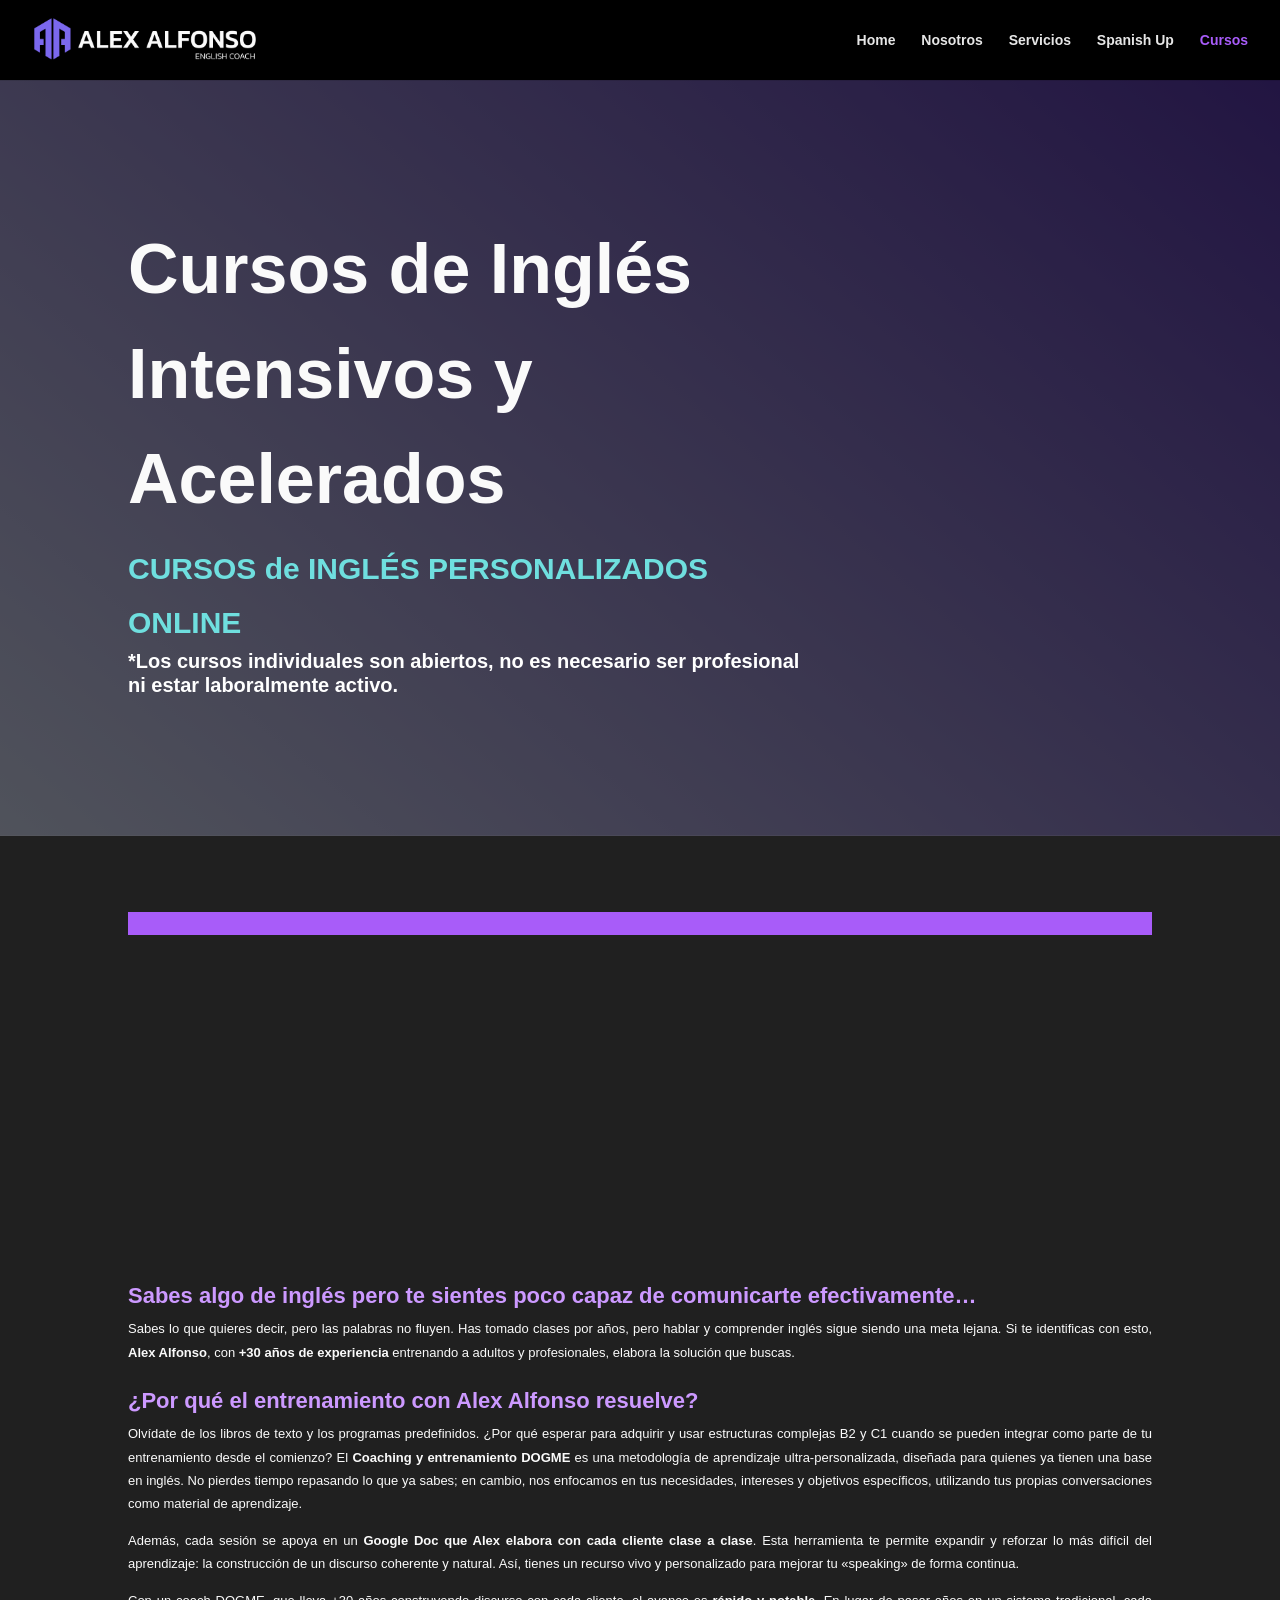
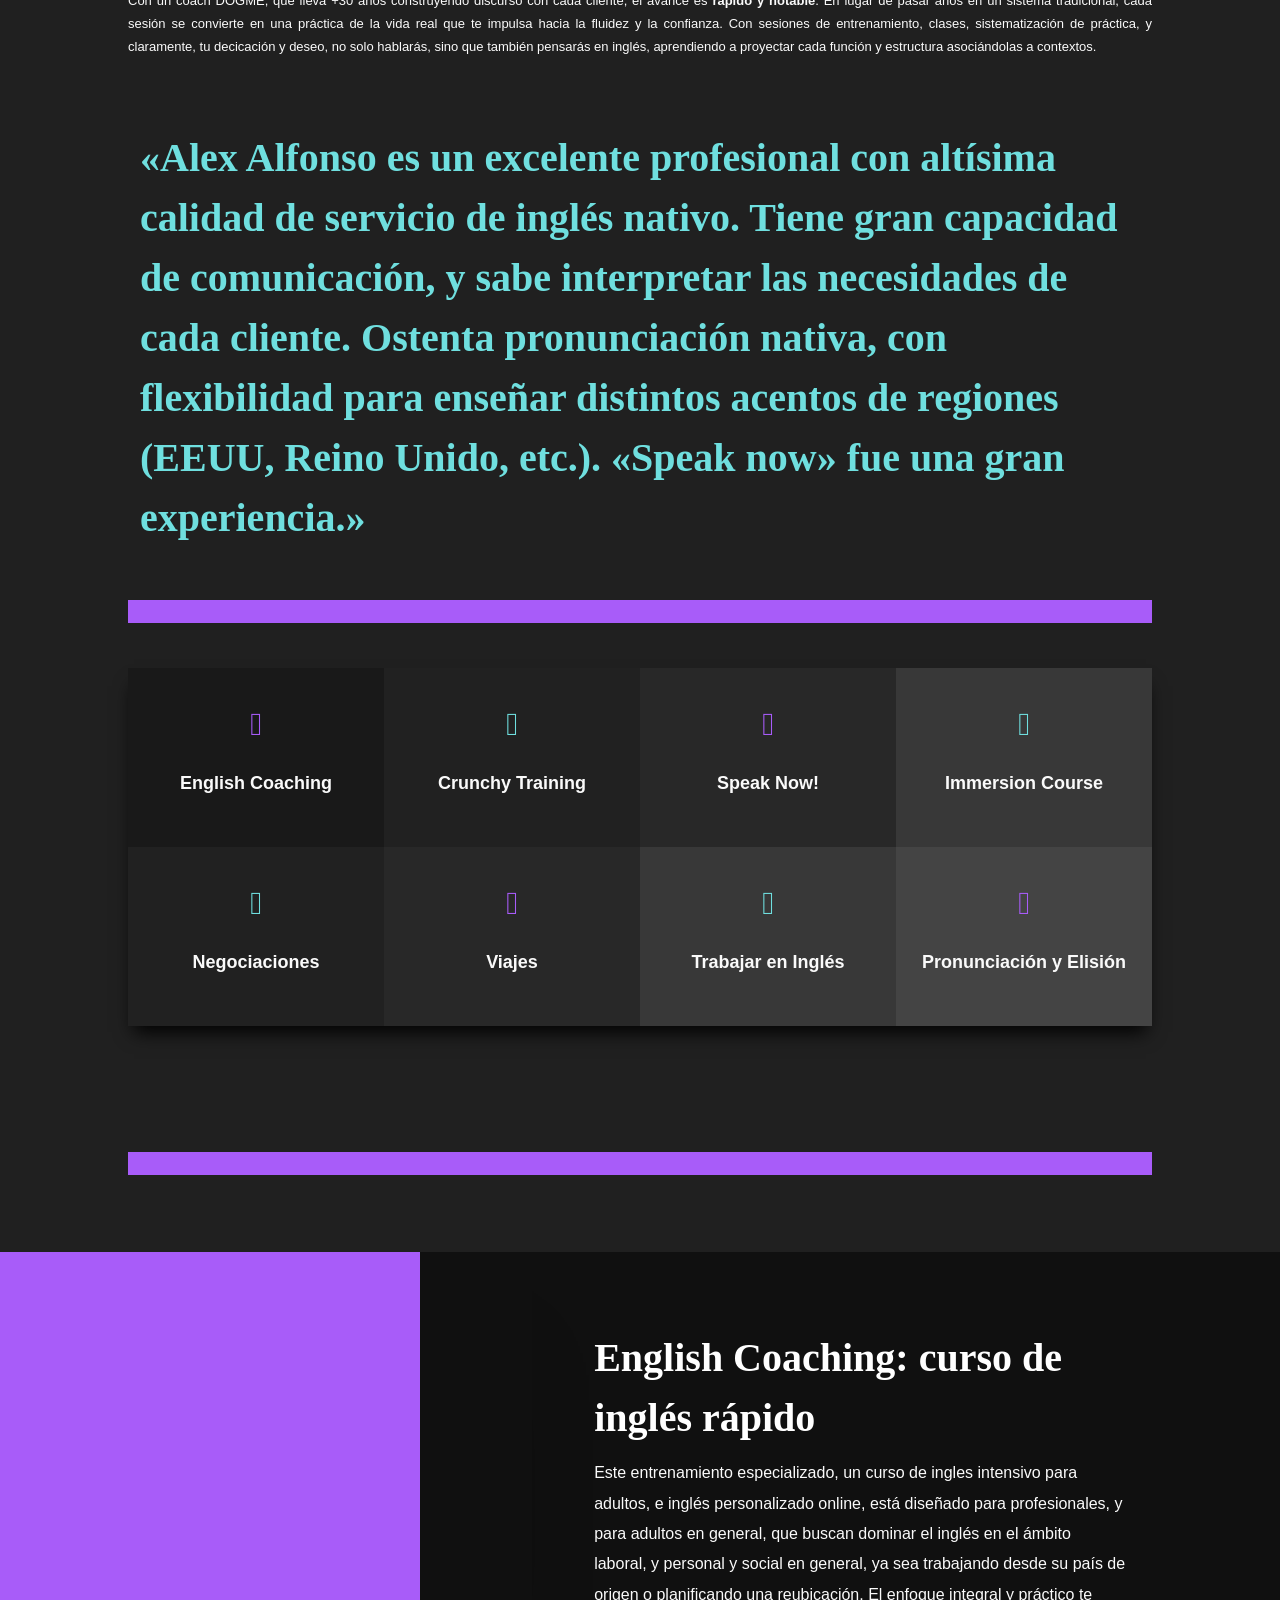
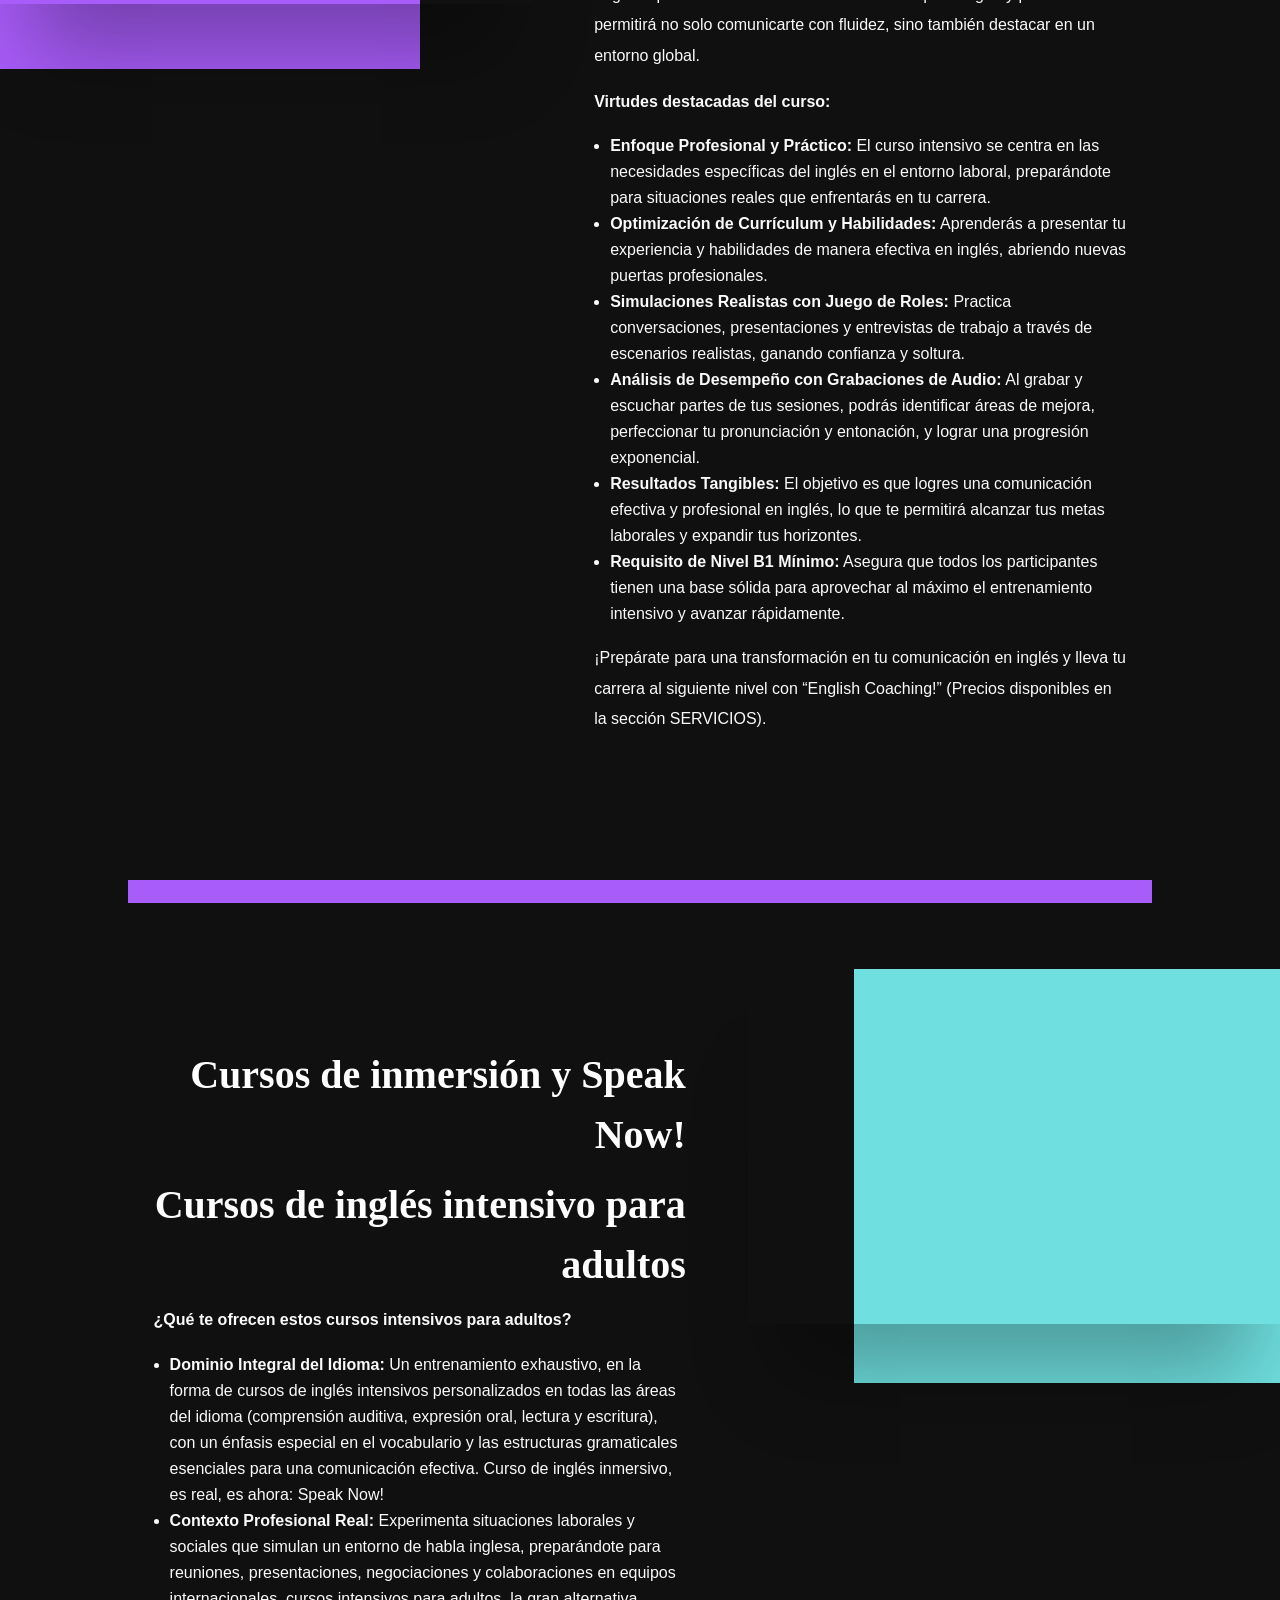
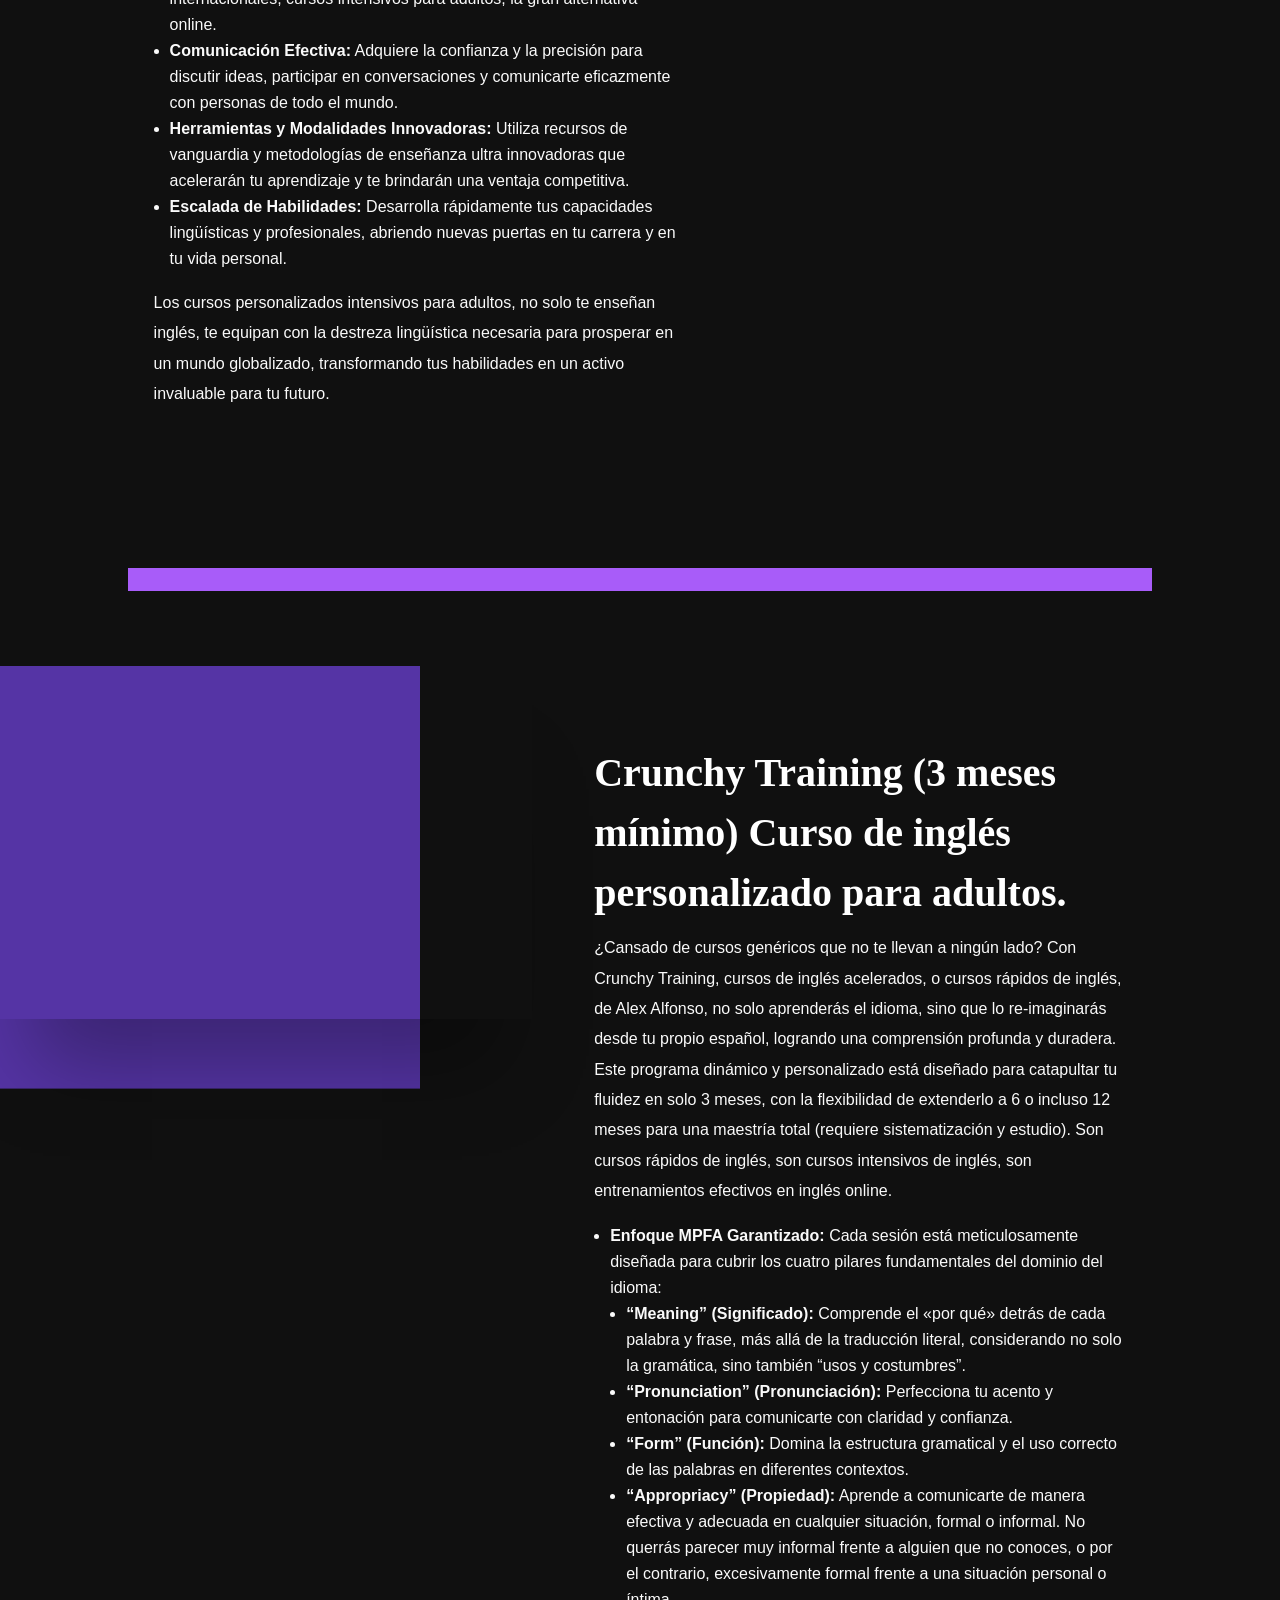
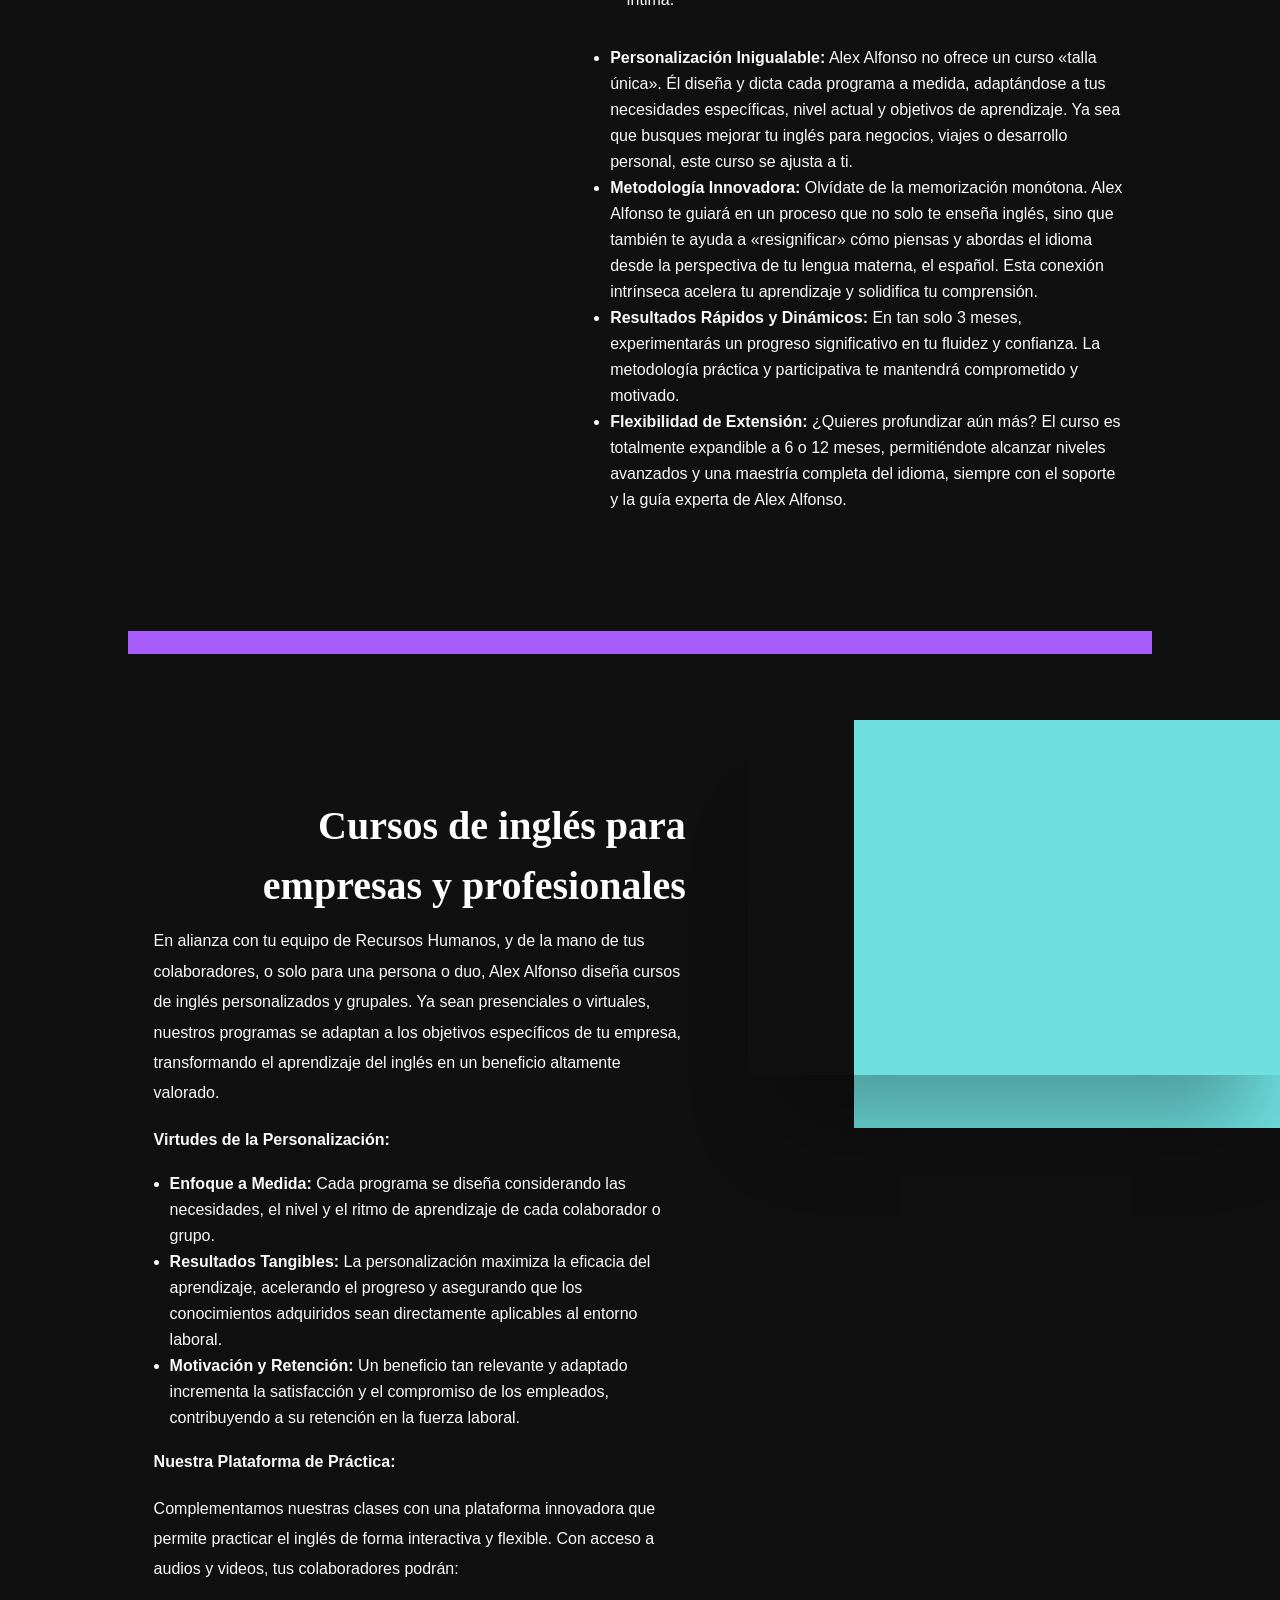
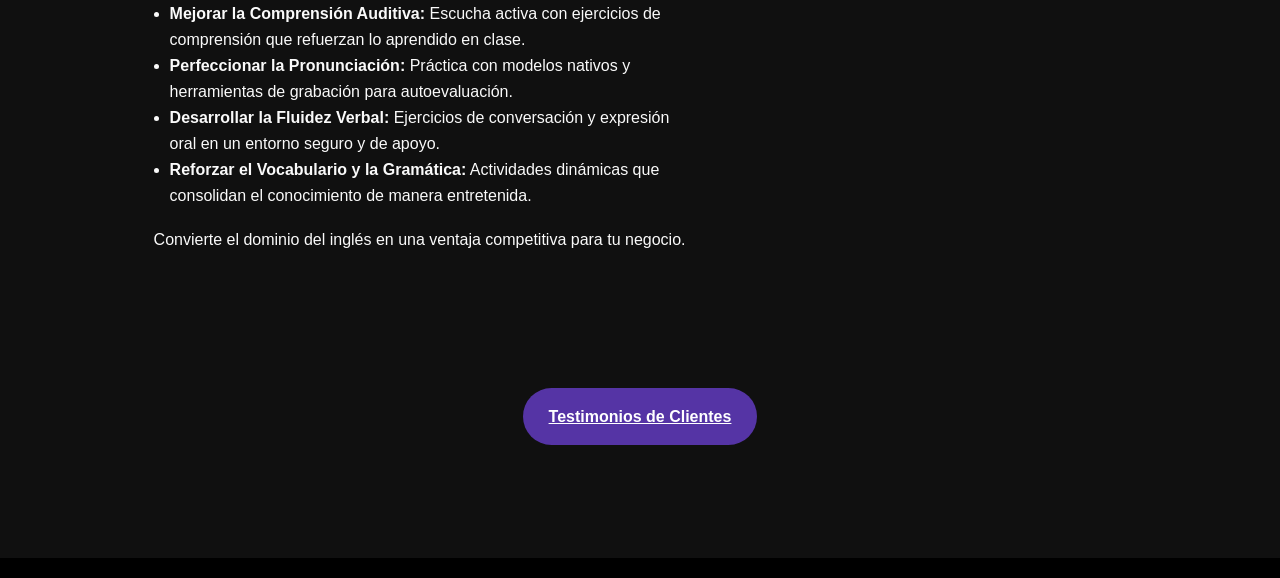
==== index.html @ f424536a "Update index.html" ====
<!DOCTYPE html>
<!-- saved from url=(0036)https://coachalexalfonso.com/cursos/ -->
<html lang="es" class="js"><head><meta http-equiv="Content-Type" content="text/html; charset=UTF-8">
	

<meta http-equiv="X-UA-Compatible" content="IE=edge">
	<link rel="pingback" href="https://coachalexalfonso.com/xmlrpc.php">

	<script type="text/javascript" async="" src="./index_files/js"></script><script type="text/javascript">
		document.documentElement.className = 'js';
	</script>
	
	<title>Cursos | Alex Coach - English Training</title>
<meta name="robots" content="max-image-preview:large">
<script type="text/javascript">
			let jqueryParams=[],jQuery=function(r){return jqueryParams=[...jqueryParams,r],jQuery},$=function(r){return jqueryParams=[...jqueryParams,r],$};window.jQuery=jQuery,window.$=jQuery;let customHeadScripts=!1;jQuery.fn=jQuery.prototype={},$.fn=jQuery.prototype={},jQuery.noConflict=function(r){if(window.jQuery)return jQuery=window.jQuery,$=window.jQuery,customHeadScripts=!0,jQuery.noConflict},jQuery.ready=function(r){jqueryParams=[...jqueryParams,r]},$.ready=function(r){jqueryParams=[...jqueryParams,r]},jQuery.load=function(r){jqueryParams=[...jqueryParams,r]},$.load=function(r){jqueryParams=[...jqueryParams,r]},jQuery.fn.ready=function(r){jqueryParams=[...jqueryParams,r]},$.fn.ready=function(r){jqueryParams=[...jqueryParams,r]};</script><link rel="dns-prefetch" href="https://fonts.googleapis.com/">
<link rel="alternate" type="application/rss+xml" title="Alex Coach - English Training » Feed" href="https://coachalexalfonso.com/feed/">
<link rel="alternate" type="application/rss+xml" title="Alex Coach - English Training » Feed de los comentarios" href="https://coachalexalfonso.com/comments/feed/">
<link rel="alternate" title="oEmbed (JSON)" type="application/json+oembed" href="https://coachalexalfonso.com/wp-json/oembed/1.0/embed?url=https%3A%2F%2Fcoachalexalfonso.com%2Fcursos%2F">
<link rel="alternate" title="oEmbed (XML)" type="text/xml+oembed" href="https://coachalexalfonso.com/wp-json/oembed/1.0/embed?url=https%3A%2F%2Fcoachalexalfonso.com%2Fcursos%2F&amp;format=xml">
<meta content="Divi v.4.18.1" name="generator"><style id="wp-img-auto-sizes-contain-inline-css" type="text/css">
img:is([sizes=auto i],[sizes^="auto," i]){contain-intrinsic-size:3000px 1500px}
/*# sourceURL=wp-img-auto-sizes-contain-inline-css */
</style>
<style id="divi-style-inline-inline-css" type="text/css">
/*!
Theme Name: Divi
Theme URI: http://www.elegantthemes.com/gallery/divi/
Version: 4.18.1
Description: Smart. Flexible. Beautiful. Divi is the most powerful theme in our collection.
Author: Elegant Themes
Author URI: http://www.elegantthemes.com
License: GNU General Public License v2
License URI: http://www.gnu.org/licenses/gpl-2.0.html
*/

a,abbr,acronym,address,applet,b,big,blockquote,body,center,cite,code,dd,del,dfn,div,dl,dt,em,fieldset,font,form,h1,h2,h3,h4,h5,h6,html,i,iframe,img,ins,kbd,label,legend,li,object,ol,p,pre,q,s,samp,small,span,strike,strong,sub,sup,tt,u,ul,var{margin:0;padding:0;border:0;outline:0;font-size:100%;-ms-text-size-adjust:100%;-webkit-text-size-adjust:100%;vertical-align:baseline;background:transparent}body{line-height:1}ol,ul{list-style:none}blockquote,q{quotes:none}blockquote:after,blockquote:before,q:after,q:before{content:"";content:none}blockquote{margin:20px 0 30px;border-left:5px solid;padding-left:20px}:focus{outline:0}del{text-decoration:line-through}pre{overflow:auto;padding:10px}figure{margin:0}table{border-collapse:collapse;border-spacing:0}article,aside,footer,header,hgroup,nav,section{display:block}body{font-family:Open Sans,Arial,sans-serif;font-size:14px;color:#666;background-color:#fff;line-height:1.7em;font-weight:500;-webkit-font-smoothing:antialiased;-moz-osx-font-smoothing:grayscale}body.page-template-page-template-blank-php #page-container{padding-top:0!important}body.et_cover_background{background-size:cover!important;background-position:top!important;background-repeat:no-repeat!important;background-attachment:fixed}a{color:#2ea3f2}a,a:hover{text-decoration:none}p{padding-bottom:1em}p:not(.has-background):last-of-type{padding-bottom:0}p.et_normal_padding{padding-bottom:1em}strong{font-weight:700}cite,em,i{font-style:italic}code,pre{font-family:Courier New,monospace;margin-bottom:10px}ins{text-decoration:none}sub,sup{height:0;line-height:1;position:relative;vertical-align:baseline}sup{bottom:.8em}sub{top:.3em}dl{margin:0 0 1.5em}dl dt{font-weight:700}dd{margin-left:1.5em}blockquote p{padding-bottom:0}embed,iframe,object,video{max-width:100%}h1,h2,h3,h4,h5,h6{color:#333;padding-bottom:10px;line-height:1em;font-weight:500}h1 a,h2 a,h3 a,h4 a,h5 a,h6 a{color:inherit}h1{font-size:30px}h2{font-size:26px}h3{font-size:22px}h4{font-size:18px}h5{font-size:16px}h6{font-size:14px}input{-webkit-appearance:none}input[type=checkbox]{-webkit-appearance:checkbox}input[type=radio]{-webkit-appearance:radio}input.text,input.title,input[type=email],input[type=password],input[type=tel],input[type=text],select,textarea{background-color:#fff;border:1px solid #bbb;padding:2px;color:#4e4e4e}input.text:focus,input.title:focus,input[type=text]:focus,select:focus,textarea:focus{border-color:#2d3940;color:#3e3e3e}input.text,input.title,input[type=text],select,textarea{margin:0}textarea{padding:4px}button,input,select,textarea{font-family:inherit}img{max-width:100%;height:auto}.clear{clear:both}br.clear{margin:0;padding:0}.pagination{clear:both}#et_search_icon:hover,.et-social-icon a:hover,.et_password_protected_form .et_submit_button,.form-submit .et_pb_buttontton.alt.disabled,.nav-single a,.posted_in a{color:#2ea3f2}.et-search-form,blockquote{border-color:#2ea3f2}#main-content{background-color:#fff}.container{width:80%;max-width:1080px;margin:auto;position:relative}body:not(.et-tb) #main-content .container,body:not(.et-tb-has-header) #main-content .container{padding-top:58px}.et_full_width_page #main-content .container:before{display:none}.main_title{margin-bottom:20px}.et_password_protected_form .et_submit_button:hover,.form-submit .et_pb_button:hover{background:rgba(0,0,0,.05)}.et_button_icon_visible .et_pb_button{padding-right:2em;padding-left:.7em}.et_button_icon_visible .et_pb_button:after{opacity:1;margin-left:0}.et_button_left .et_pb_button:hover:after{left:.15em}.et_button_left .et_pb_button:after{margin-left:0;left:1em}.et_button_icon_visible.et_button_left .et_pb_button,.et_button_left .et_pb_button:hover,.et_button_left .et_pb_module .et_pb_button:hover{padding-left:2em;padding-right:.7em}.et_button_icon_visible.et_button_left .et_pb_button:after,.et_button_left .et_pb_button:hover:after{left:.15em}.et_password_protected_form .et_submit_button:hover,.form-submit .et_pb_button:hover{padding:.3em 1em}.et_button_no_icon .et_pb_button:after{display:none}.et_button_no_icon.et_button_icon_visible.et_button_left .et_pb_button,.et_button_no_icon.et_button_left .et_pb_button:hover,.et_button_no_icon .et_pb_button,.et_button_no_icon .et_pb_button:hover{padding:.3em 1em!important}.et_button_custom_icon .et_pb_button:after{line-height:1.7em}.et_button_custom_icon.et_button_icon_visible .et_pb_button:after,.et_button_custom_icon .et_pb_button:hover:after{margin-left:.3em}#left-area .post_format-post-format-gallery .wp-block-gallery:first-of-type{padding:0;margin-bottom:-16px}.entry-content table:not(.variations){border:1px solid #eee;margin:0 0 15px;text-align:left;width:100%}.entry-content thead th,.entry-content tr th{color:#555;font-weight:700;padding:9px 24px}.entry-content tr td{border-top:1px solid #eee;padding:6px 24px}#left-area ul,.entry-content ul,.et-l--body ul,.et-l--footer ul,.et-l--header ul{list-style-type:disc;padding:0 0 23px 1em;line-height:26px}#left-area ol,.entry-content ol,.et-l--body ol,.et-l--footer ol,.et-l--header ol{list-style-type:decimal;list-style-position:inside;padding:0 0 23px;line-height:26px}#left-area ul li ul,.entry-content ul li ol{padding:2px 0 2px 20px}#left-area ol li ul,.entry-content ol li ol,.et-l--body ol li ol,.et-l--footer ol li ol,.et-l--header ol li ol{padding:2px 0 2px 35px}#left-area ul.wp-block-gallery{display:-webkit-box;display:-ms-flexbox;display:flex;-ms-flex-wrap:wrap;flex-wrap:wrap;list-style-type:none;padding:0}#left-area ul.products{padding:0!important;line-height:1.7!important;list-style:none!important}.gallery-item a{display:block}.gallery-caption,.gallery-item a{width:90%}#wpadminbar{z-index:100001}#left-area .post-meta{font-size:14px;padding-bottom:15px}#left-area .post-meta a{text-decoration:none;color:#666}#left-area .et_featured_image{padding-bottom:7px}.single .post{padding-bottom:25px}body.single .et_audio_content{margin-bottom:-6px}.nav-single a{text-decoration:none;color:#2ea3f2;font-size:14px;font-weight:400}.nav-previous{float:left}.nav-next{float:right}.et_password_protected_form p input{background-color:#eee;border:none!important;width:100%!important;border-radius:0!important;font-size:14px;color:#999!important;padding:16px!important;-webkit-box-sizing:border-box;box-sizing:border-box}.et_password_protected_form label{display:none}.et_password_protected_form .et_submit_button{font-family:inherit;display:block;float:right;margin:8px auto 0;cursor:pointer}.post-password-required p.nocomments.container{max-width:100%}.post-password-required p.nocomments.container:before{display:none}.aligncenter,div.post .new-post .aligncenter{display:block;margin-left:auto;margin-right:auto}.wp-caption{border:1px solid #ddd;text-align:center;background-color:#f3f3f3;margin-bottom:10px;max-width:96%;padding:8px}.wp-caption.alignleft{margin:0 30px 20px 0}.wp-caption.alignright{margin:0 0 20px 30px}.wp-caption img{margin:0;padding:0;border:0}.wp-caption p.wp-caption-text{font-size:12px;padding:0 4px 5px;margin:0}.alignright{float:right}.alignleft{float:left}img.alignleft{display:inline;float:left;margin-right:15px}img.alignright{display:inline;float:right;margin-left:15px}.page.et_pb_pagebuilder_layout #main-content{background-color:transparent}body #main-content .et_builder_inner_content>h1,body #main-content .et_builder_inner_content>h2,body #main-content .et_builder_inner_content>h3,body #main-content .et_builder_inner_content>h4,body #main-content .et_builder_inner_content>h5,body #main-content .et_builder_inner_content>h6{line-height:1.4em}body #main-content .et_builder_inner_content>p{line-height:1.7em}.wp-block-pullquote{margin:20px 0 30px}.wp-block-pullquote.has-background blockquote{border-left:none}.wp-block-group.has-background{padding:1.5em 1.5em .5em}@media (min-width:981px){#left-area{width:79.125%;padding-bottom:23px}#main-content .container:before{content:"";position:absolute;top:0;height:100%;width:1px;background-color:#e2e2e2}.et_full_width_page #left-area,.et_no_sidebar #left-area{float:none;width:100%!important}.et_full_width_page #left-area{padding-bottom:0}.et_no_sidebar #main-content .container:before{display:none}}@media (max-width:980px){#page-container{padding-top:80px}.et-tb #page-container,.et-tb-has-header #page-container{padding-top:0!important}#left-area,#sidebar{width:100%!important}#main-content .container:before{display:none!important}.et_full_width_page .et_gallery_item:nth-child(4n+1){clear:none}}@media print{#page-container{padding-top:0!important}}#wp-admin-bar-et-use-visual-builder a:before{font-family:ETmodules!important;content:"\e625";font-size:30px!important;width:28px;margin-top:-3px;color:#974df3!important}#wp-admin-bar-et-use-visual-builder:hover a:before{color:#fff!important}#wp-admin-bar-et-use-visual-builder:hover a,#wp-admin-bar-et-use-visual-builder a:hover{transition:background-color .5s ease;-webkit-transition:background-color .5s ease;-moz-transition:background-color .5s ease;background-color:#7e3bd0!important;color:#fff!important}* html .clearfix,:first-child+html .clearfix{zoom:1}.iphone .et_pb_section_video_bg video::-webkit-media-controls-start-playback-button{display:none!important;-webkit-appearance:none}.et_mobile_device .et_pb_section_parallax .et_pb_parallax_css{background-attachment:scroll}.et-social-facebook a.icon:before{content:"\e093"}.et-social-twitter a.icon:before{content:"\e094"}.et-social-google-plus a.icon:before{content:"\e096"}.et-social-instagram a.icon:before{content:"\e09a"}.et-social-rss a.icon:before{content:"\e09e"}.ai1ec-single-event:after{content:" ";display:table;clear:both}.evcal_event_details .evcal_evdata_cell .eventon_details_shading_bot.eventon_details_shading_bot{z-index:3}.wp-block-divi-layout{margin-bottom:1em}*{-webkit-box-sizing:border-box;box-sizing:border-box}#et-info-email:before,#et-info-phone:before,#et_search_icon:before,.comment-reply-link:after,.et-cart-info span:before,.et-pb-arrow-next:before,.et-pb-arrow-prev:before,.et-social-icon a:before,.et_audio_container .mejs-playpause-button button:before,.et_audio_container .mejs-volume-button button:before,.et_overlay:before,.et_password_protected_form .et_submit_button:after,.et_pb_button:after,.et_pb_contact_reset:after,.et_pb_contact_submit:after,.et_pb_font_icon:before,.et_pb_newsletter_button:after,.et_pb_pricing_table_button:after,.et_pb_promo_button:after,.et_pb_testimonial:before,.et_pb_toggle_title:before,.form-submit .et_pb_button:after,.mobile_menu_bar:before,a.et_pb_more_button:after{font-family:ETmodules!important;speak:none;font-style:normal;font-weight:400;-webkit-font-feature-settings:normal;font-feature-settings:normal;font-variant:normal;text-transform:none;line-height:1;-webkit-font-smoothing:antialiased;-moz-osx-font-smoothing:grayscale;text-shadow:0 0;direction:ltr}.et-pb-icon,.et_pb_custom_button_icon.et_pb_button:after,.et_pb_login .et_pb_custom_button_icon.et_pb_button:after,.et_pb_woo_custom_button_icon .button.et_pb_custom_button_icon.et_pb_button:after,.et_pb_woo_custom_button_icon .button.et_pb_custom_button_icon.et_pb_button:hover:after{content:attr(data-icon)}.et-pb-icon{font-family:ETmodules;speak:none;font-weight:400;-webkit-font-feature-settings:normal;font-feature-settings:normal;font-variant:normal;text-transform:none;line-height:1;-webkit-font-smoothing:antialiased;font-size:96px;font-style:normal;display:inline-block;-webkit-box-sizing:border-box;box-sizing:border-box;direction:ltr}#et-ajax-saving{display:none;-webkit-transition:background .3s,-webkit-box-shadow .3s;transition:background .3s,-webkit-box-shadow .3s;transition:background .3s,box-shadow .3s;transition:background .3s,box-shadow .3s,-webkit-box-shadow .3s;-webkit-box-shadow:rgba(0,139,219,.247059) 0 0 60px;box-shadow:0 0 60px rgba(0,139,219,.247059);position:fixed;top:50%;left:50%;width:50px;height:50px;background:#fff;border-radius:50px;margin:-25px 0 0 -25px;z-index:999999;text-align:center}#et-ajax-saving img{margin:9px}.et-safe-mode-indicator,.et-safe-mode-indicator:focus,.et-safe-mode-indicator:hover{-webkit-box-shadow:0 5px 10px rgba(41,196,169,.15);box-shadow:0 5px 10px rgba(41,196,169,.15);background:#29c4a9;color:#fff;font-size:14px;font-weight:600;padding:12px;line-height:16px;border-radius:3px;position:fixed;bottom:30px;right:30px;z-index:999999;text-decoration:none;font-family:Open Sans,sans-serif;-webkit-font-smoothing:antialiased;-moz-osx-font-smoothing:grayscale}.et_pb_button{font-size:20px;font-weight:500;padding:.3em 1em;line-height:1.7em!important;background-color:transparent;background-size:cover;background-position:50%;background-repeat:no-repeat;border:2px solid;border-radius:3px;-webkit-transition-duration:.2s;transition-duration:.2s;-webkit-transition-property:all!important;transition-property:all!important}.et_pb_button,.et_pb_button_inner{position:relative}.et_pb_button:hover,.et_pb_module .et_pb_button:hover{border:2px solid transparent;padding:.3em 2em .3em .7em}.et_pb_button:hover{background-color:hsla(0,0%,100%,.2)}.et_pb_bg_layout_light.et_pb_button:hover,.et_pb_bg_layout_light .et_pb_button:hover{background-color:rgba(0,0,0,.05)}.et_pb_button:after,.et_pb_button:before{font-size:32px;line-height:1em;content:"\35";opacity:0;position:absolute;margin-left:-1em;-webkit-transition:all .2s;transition:all .2s;text-transform:none;-webkit-font-feature-settings:"kern" off;font-feature-settings:"kern" off;font-variant:none;font-style:normal;font-weight:400;text-shadow:none}.et_pb_button.et_hover_enabled:hover:after,.et_pb_button.et_pb_hovered:hover:after{-webkit-transition:none!important;transition:none!important}.et_pb_button:before{display:none}.et_pb_button:hover:after{opacity:1;margin-left:0}.et_pb_column_1_3 h1,.et_pb_column_1_4 h1,.et_pb_column_1_5 h1,.et_pb_column_1_6 h1,.et_pb_column_2_5 h1{font-size:26px}.et_pb_column_1_3 h2,.et_pb_column_1_4 h2,.et_pb_column_1_5 h2,.et_pb_column_1_6 h2,.et_pb_column_2_5 h2{font-size:23px}.et_pb_column_1_3 h3,.et_pb_column_1_4 h3,.et_pb_column_1_5 h3,.et_pb_column_1_6 h3,.et_pb_column_2_5 h3{font-size:20px}.et_pb_column_1_3 h4,.et_pb_column_1_4 h4,.et_pb_column_1_5 h4,.et_pb_column_1_6 h4,.et_pb_column_2_5 h4{font-size:18px}.et_pb_column_1_3 h5,.et_pb_column_1_4 h5,.et_pb_column_1_5 h5,.et_pb_column_1_6 h5,.et_pb_column_2_5 h5{font-size:16px}.et_pb_column_1_3 h6,.et_pb_column_1_4 h6,.et_pb_column_1_5 h6,.et_pb_column_1_6 h6,.et_pb_column_2_5 h6{font-size:15px}.et_pb_bg_layout_dark,.et_pb_bg_layout_dark h1,.et_pb_bg_layout_dark h2,.et_pb_bg_layout_dark h3,.et_pb_bg_layout_dark h4,.et_pb_bg_layout_dark h5,.et_pb_bg_layout_dark h6{color:#fff!important}.et_pb_module.et_pb_text_align_left{text-align:left}.et_pb_module.et_pb_text_align_center{text-align:center}.et_pb_module.et_pb_text_align_right{text-align:right}.et_pb_module.et_pb_text_align_justified{text-align:justify}.clearfix:after{visibility:hidden;display:block;font-size:0;content:" ";clear:both;height:0}.et_pb_bg_layout_light .et_pb_more_button{color:#2ea3f2}.et_builder_inner_content{position:relative;z-index:1}header .et_builder_inner_content{z-index:2}.et_pb_css_mix_blend_mode_passthrough{mix-blend-mode:unset!important}.et_pb_image_container{margin:-20px -20px 29px}.et_pb_module_inner{position:relative}.et_hover_enabled_preview{z-index:2}.et_hover_enabled:hover{position:relative;z-index:2}.et_pb_all_tabs,.et_pb_module,.et_pb_posts_nav a,.et_pb_tab,.et_pb_with_background{position:relative;background-size:cover;background-position:50%;background-repeat:no-repeat}.et_pb_background_mask,.et_pb_background_pattern{bottom:0;left:0;position:absolute;right:0;top:0}.et_pb_background_mask{background-size:calc(100% + 2px) calc(100% + 2px);background-repeat:no-repeat;background-position:50%;overflow:hidden}.et_pb_background_pattern{background-position:0 0;background-repeat:repeat}.et_pb_with_border{position:relative;border:0 solid #333}.post-password-required .et_pb_row{padding:0;width:100%}.post-password-required .et_password_protected_form{min-height:0}body.et_pb_pagebuilder_layout.et_pb_show_title .post-password-required .et_password_protected_form h1,body:not(.et_pb_pagebuilder_layout) .post-password-required .et_password_protected_form h1{display:none}.et_pb_no_bg{padding:0!important}.et_overlay.et_pb_inline_icon:before,.et_pb_inline_icon:before{content:attr(data-icon)}.et_pb_more_button{color:inherit;text-shadow:none;text-decoration:none;display:inline-block;margin-top:20px}.et_parallax_bg_wrap{overflow:hidden;position:absolute;top:0;right:0;bottom:0;left:0}.et_parallax_bg{background-repeat:no-repeat;background-position:top;background-size:cover;position:absolute;bottom:0;left:0;width:100%;height:100%;display:block}.et_parallax_bg.et_parallax_bg__hover,.et_parallax_bg.et_parallax_bg_phone,.et_parallax_bg.et_parallax_bg_tablet,.et_parallax_gradient.et_parallax_gradient__hover,.et_parallax_gradient.et_parallax_gradient_phone,.et_parallax_gradient.et_parallax_gradient_tablet,.et_pb_section_parallax_hover:hover .et_parallax_bg:not(.et_parallax_bg__hover),.et_pb_section_parallax_hover:hover .et_parallax_gradient:not(.et_parallax_gradient__hover){display:none}.et_pb_section_parallax_hover:hover .et_parallax_bg.et_parallax_bg__hover,.et_pb_section_parallax_hover:hover .et_parallax_gradient.et_parallax_gradient__hover{display:block}.et_parallax_gradient{bottom:0;display:block;left:0;position:absolute;right:0;top:0}.et_pb_module.et_pb_section_parallax,.et_pb_posts_nav a.et_pb_section_parallax,.et_pb_tab.et_pb_section_parallax{position:relative}.et_pb_section_parallax .et_pb_parallax_css,.et_pb_slides .et_parallax_bg.et_pb_parallax_css{background-attachment:fixed}body.et-bfb .et_pb_section_parallax .et_pb_parallax_css,body.et-bfb .et_pb_slides .et_parallax_bg.et_pb_parallax_css{background-attachment:scroll;bottom:auto}.et_pb_section_parallax.et_pb_column .et_pb_module,.et_pb_section_parallax.et_pb_row .et_pb_column,.et_pb_section_parallax.et_pb_row .et_pb_module{z-index:9;position:relative}.et_pb_more_button:hover:after{opacity:1;margin-left:0}.et_pb_preload .et_pb_section_video_bg,.et_pb_preload>div{visibility:hidden}.et_pb_preload,.et_pb_section.et_pb_section_video.et_pb_preload{position:relative;background:#464646!important}.et_pb_preload:before{content:"";position:absolute;top:50%;left:50%;background:url(https://coachalexalfonso.com/wp-content/themes/Divi/includes/builder/styles/images/preloader.gif) no-repeat;border-radius:32px;width:32px;height:32px;margin:-16px 0 0 -16px}.box-shadow-overlay{position:absolute;top:0;left:0;width:100%;height:100%;z-index:10;pointer-events:none}.et_pb_section>.box-shadow-overlay~.et_pb_row{z-index:11}body.safari .section_has_divider{will-change:transform}.et_pb_row>.box-shadow-overlay{z-index:8}.has-box-shadow-overlay{position:relative}.et_clickable{cursor:pointer}.screen-reader-text{border:0;clip:rect(1px,1px,1px,1px);-webkit-clip-path:inset(50%);clip-path:inset(50%);height:1px;margin:-1px;overflow:hidden;padding:0;position:absolute!important;width:1px;word-wrap:normal!important}.et_multi_view_hidden,.et_multi_view_hidden_image{display:none!important}@keyframes multi-view-image-fade{0%{opacity:0}10%{opacity:.1}20%{opacity:.2}30%{opacity:.3}40%{opacity:.4}50%{opacity:.5}60%{opacity:.6}70%{opacity:.7}80%{opacity:.8}90%{opacity:.9}to{opacity:1}}.et_multi_view_image__loading{visibility:hidden}.et_multi_view_image__loaded{-webkit-animation:multi-view-image-fade .5s;animation:multi-view-image-fade .5s}#et-pb-motion-effects-offset-tracker{visibility:hidden!important;opacity:0;position:absolute;top:0;left:0}.et-pb-before-scroll-animation{opacity:0}header.et-l.et-l--header:after{clear:both;display:block;content:""}.et_pb_module{-webkit-animation-timing-function:linear;animation-timing-function:linear;-webkit-animation-duration:.2s;animation-duration:.2s}@-webkit-keyframes fadeBottom{0%{opacity:0;-webkit-transform:translateY(10%);transform:translateY(10%)}to{opacity:1;-webkit-transform:translateY(0);transform:translateY(0)}}@keyframes fadeBottom{0%{opacity:0;-webkit-transform:translateY(10%);transform:translateY(10%)}to{opacity:1;-webkit-transform:translateY(0);transform:translateY(0)}}@-webkit-keyframes fadeLeft{0%{opacity:0;-webkit-transform:translateX(-10%);transform:translateX(-10%)}to{opacity:1;-webkit-transform:translateX(0);transform:translateX(0)}}@keyframes fadeLeft{0%{opacity:0;-webkit-transform:translateX(-10%);transform:translateX(-10%)}to{opacity:1;-webkit-transform:translateX(0);transform:translateX(0)}}@-webkit-keyframes fadeRight{0%{opacity:0;-webkit-transform:translateX(10%);transform:translateX(10%)}to{opacity:1;-webkit-transform:translateX(0);transform:translateX(0)}}@keyframes fadeRight{0%{opacity:0;-webkit-transform:translateX(10%);transform:translateX(10%)}to{opacity:1;-webkit-transform:translateX(0);transform:translateX(0)}}@-webkit-keyframes fadeTop{0%{opacity:0;-webkit-transform:translateY(-10%);transform:translateY(-10%)}to{opacity:1;-webkit-transform:translateX(0);transform:translateX(0)}}@keyframes fadeTop{0%{opacity:0;-webkit-transform:translateY(-10%);transform:translateY(-10%)}to{opacity:1;-webkit-transform:translateX(0);transform:translateX(0)}}@-webkit-keyframes fadeIn{0%{opacity:0}to{opacity:1}}@keyframes fadeIn{0%{opacity:0}to{opacity:1}}.et-waypoint:not(.et_pb_counters){opacity:0}@media (min-width:981px){.et_pb_section.et_section_specialty div.et_pb_row .et_pb_column .et_pb_column .et_pb_module.et-last-child,.et_pb_section.et_section_specialty div.et_pb_row .et_pb_column .et_pb_column .et_pb_module:last-child,.et_pb_section.et_section_specialty div.et_pb_row .et_pb_column .et_pb_row_inner .et_pb_column .et_pb_module.et-last-child,.et_pb_section.et_section_specialty div.et_pb_row .et_pb_column .et_pb_row_inner .et_pb_column .et_pb_module:last-child,.et_pb_section div.et_pb_row .et_pb_column .et_pb_module.et-last-child,.et_pb_section div.et_pb_row .et_pb_column .et_pb_module:last-child{margin-bottom:0}}@media (max-width:980px){.et_overlay.et_pb_inline_icon_tablet:before,.et_pb_inline_icon_tablet:before{content:attr(data-icon-tablet)}.et_parallax_bg.et_parallax_bg_tablet_exist,.et_parallax_gradient.et_parallax_gradient_tablet_exist{display:none}.et_parallax_bg.et_parallax_bg_tablet,.et_parallax_gradient.et_parallax_gradient_tablet{display:block}.et_pb_column .et_pb_module{margin-bottom:30px}.et_pb_row .et_pb_column .et_pb_module.et-last-child,.et_pb_row .et_pb_column .et_pb_module:last-child,.et_section_specialty .et_pb_row .et_pb_column .et_pb_module.et-last-child,.et_section_specialty .et_pb_row .et_pb_column .et_pb_module:last-child{margin-bottom:0}.et_pb_more_button{display:inline-block!important}.et_pb_bg_layout_light_tablet.et_pb_button,.et_pb_bg_layout_light_tablet.et_pb_module.et_pb_button,.et_pb_bg_layout_light_tablet .et_pb_more_button{color:#2ea3f2}.et_pb_bg_layout_light_tablet .et_pb_forgot_password a{color:#666}.et_pb_bg_layout_light_tablet h1,.et_pb_bg_layout_light_tablet h2,.et_pb_bg_layout_light_tablet h3,.et_pb_bg_layout_light_tablet h4,.et_pb_bg_layout_light_tablet h5,.et_pb_bg_layout_light_tablet h6{color:#333!important}.et_pb_module .et_pb_bg_layout_light_tablet.et_pb_button{color:#2ea3f2!important}.et_pb_bg_layout_light_tablet{color:#666!important}.et_pb_bg_layout_dark_tablet,.et_pb_bg_layout_dark_tablet h1,.et_pb_bg_layout_dark_tablet h2,.et_pb_bg_layout_dark_tablet h3,.et_pb_bg_layout_dark_tablet h4,.et_pb_bg_layout_dark_tablet h5,.et_pb_bg_layout_dark_tablet h6{color:#fff!important}.et_pb_bg_layout_dark_tablet.et_pb_button,.et_pb_bg_layout_dark_tablet.et_pb_module.et_pb_button,.et_pb_bg_layout_dark_tablet .et_pb_more_button{color:inherit}.et_pb_bg_layout_dark_tablet .et_pb_forgot_password a{color:#fff}.et_pb_module.et_pb_text_align_left-tablet{text-align:left}.et_pb_module.et_pb_text_align_center-tablet{text-align:center}.et_pb_module.et_pb_text_align_right-tablet{text-align:right}.et_pb_module.et_pb_text_align_justified-tablet{text-align:justify}}@media (max-width:767px){.et_pb_more_button{display:inline-block!important}.et_overlay.et_pb_inline_icon_phone:before,.et_pb_inline_icon_phone:before{content:attr(data-icon-phone)}.et_parallax_bg.et_parallax_bg_phone_exist,.et_parallax_gradient.et_parallax_gradient_phone_exist{display:none}.et_parallax_bg.et_parallax_bg_phone,.et_parallax_gradient.et_parallax_gradient_phone{display:block}.et-hide-mobile{display:none!important}.et_pb_bg_layout_light_phone.et_pb_button,.et_pb_bg_layout_light_phone.et_pb_module.et_pb_button,.et_pb_bg_layout_light_phone .et_pb_more_button{color:#2ea3f2}.et_pb_bg_layout_light_phone .et_pb_forgot_password a{color:#666}.et_pb_bg_layout_light_phone h1,.et_pb_bg_layout_light_phone h2,.et_pb_bg_layout_light_phone h3,.et_pb_bg_layout_light_phone h4,.et_pb_bg_layout_light_phone h5,.et_pb_bg_layout_light_phone h6{color:#333!important}.et_pb_module .et_pb_bg_layout_light_phone.et_pb_button{color:#2ea3f2!important}.et_pb_bg_layout_light_phone{color:#666!important}.et_pb_bg_layout_dark_phone,.et_pb_bg_layout_dark_phone h1,.et_pb_bg_layout_dark_phone h2,.et_pb_bg_layout_dark_phone h3,.et_pb_bg_layout_dark_phone h4,.et_pb_bg_layout_dark_phone h5,.et_pb_bg_layout_dark_phone h6{color:#fff!important}.et_pb_bg_layout_dark_phone.et_pb_button,.et_pb_bg_layout_dark_phone.et_pb_module.et_pb_button,.et_pb_bg_layout_dark_phone .et_pb_more_button{color:inherit}.et_pb_module .et_pb_bg_layout_dark_phone.et_pb_button{color:#fff!important}.et_pb_bg_layout_dark_phone .et_pb_forgot_password a{color:#fff}.et_pb_module.et_pb_text_align_left-phone{text-align:left}.et_pb_module.et_pb_text_align_center-phone{text-align:center}.et_pb_module.et_pb_text_align_right-phone{text-align:right}.et_pb_module.et_pb_text_align_justified-phone{text-align:justify}}@media (max-width:479px){a.et_pb_more_button{display:block}}@media (min-width:768px) and (max-width:980px){[data-et-multi-view-load-tablet-hidden=true]:not(.et_multi_view_swapped){display:none!important}}@media (max-width:767px){[data-et-multi-view-load-phone-hidden=true]:not(.et_multi_view_swapped){display:none!important}}.et_pb_menu.et_pb_menu--style-inline_centered_logo .et_pb_menu__menu nav ul{-webkit-box-pack:center;-ms-flex-pack:center;justify-content:center}@-webkit-keyframes multi-view-image-fade{0%{-webkit-transform:scale(1);transform:scale(1);opacity:1}50%{-webkit-transform:scale(1.01);transform:scale(1.01);opacity:1}to{-webkit-transform:scale(1);transform:scale(1);opacity:1}}
/*# sourceURL=divi-style-inline-inline-css */
</style><link rel="stylesheet" id="et-dynamic-late-css" href="./index_files/et-divi-dynamic-tb-25950-25870-late.css">
<style id="divi-dynamic-critical-inline-css" type="text/css">
@font-face{font-family:ETmodules;font-display:block;src:url(//coachalexalfonso.com/wp-content/themes/Divi/core/admin/fonts/modules/all/modules.eot);src:url(//coachalexalfonso.com/wp-content/themes/Divi/core/admin/fonts/modules/all/modules.eot?#iefix) format("embedded-opentype"),url(//coachalexalfonso.com/wp-content/themes/Divi/core/admin/fonts/modules/all/modules.ttf) format("truetype"),url(//coachalexalfonso.com/wp-content/themes/Divi/core/admin/fonts/modules/all/modules.woff) format("woff"),url(//coachalexalfonso.com/wp-content/themes/Divi/core/admin/fonts/modules/all/modules.svg#ETmodules) format("svg");font-weight:400;font-style:normal}
@font-face{font-family:FontAwesome;font-style:normal;font-weight:400;font-display:block;src:url(//coachalexalfonso.com/wp-content/themes/Divi/core/admin/fonts/fontawesome/fa-regular-400.eot);src:url(//coachalexalfonso.com/wp-content/themes/Divi/core/admin/fonts/fontawesome/fa-regular-400.eot?#iefix) format("embedded-opentype"),url(//coachalexalfonso.com/wp-content/themes/Divi/core/admin/fonts/fontawesome/fa-regular-400.woff2) format("woff2"),url(//coachalexalfonso.com/wp-content/themes/Divi/core/admin/fonts/fontawesome/fa-regular-400.woff) format("woff"),url(//coachalexalfonso.com/wp-content/themes/Divi/core/admin/fonts/fontawesome/fa-regular-400.ttf) format("truetype"),url(//coachalexalfonso.com/wp-content/themes/Divi/core/admin/fonts/fontawesome/fa-regular-400.svg#fontawesome) format("svg")}@font-face{font-family:FontAwesome;font-style:normal;font-weight:900;font-display:block;src:url(//coachalexalfonso.com/wp-content/themes/Divi/core/admin/fonts/fontawesome/fa-solid-900.eot);src:url(//coachalexalfonso.com/wp-content/themes/Divi/core/admin/fonts/fontawesome/fa-solid-900.eot?#iefix) format("embedded-opentype"),url(//coachalexalfonso.com/wp-content/themes/Divi/core/admin/fonts/fontawesome/fa-solid-900.woff2) format("woff2"),url(//coachalexalfonso.com/wp-content/themes/Divi/core/admin/fonts/fontawesome/fa-solid-900.woff) format("woff"),url(//coachalexalfonso.com/wp-content/themes/Divi/core/admin/fonts/fontawesome/fa-solid-900.ttf) format("truetype"),url(//coachalexalfonso.com/wp-content/themes/Divi/core/admin/fonts/fontawesome/fa-solid-900.svg#fontawesome) format("svg")}@font-face{font-family:FontAwesome;font-style:normal;font-weight:400;font-display:block;src:url(//coachalexalfonso.com/wp-content/themes/Divi/core/admin/fonts/fontawesome/fa-brands-400.eot);src:url(//coachalexalfonso.com/wp-content/themes/Divi/core/admin/fonts/fontawesome/fa-brands-400.eot?#iefix) format("embedded-opentype"),url(//coachalexalfonso.com/wp-content/themes/Divi/core/admin/fonts/fontawesome/fa-brands-400.woff2) format("woff2"),url(//coachalexalfonso.com/wp-content/themes/Divi/core/admin/fonts/fontawesome/fa-brands-400.woff) format("woff"),url(//coachalexalfonso.com/wp-content/themes/Divi/core/admin/fonts/fontawesome/fa-brands-400.ttf) format("truetype"),url(//coachalexalfonso.com/wp-content/themes/Divi/core/admin/fonts/fontawesome/fa-brands-400.svg#fontawesome) format("svg")}
@media (min-width:981px){.et_pb_gutters3 .et_pb_column,.et_pb_gutters3.et_pb_row .et_pb_column{margin-right:5.5%}.et_pb_gutters3 .et_pb_column_4_4,.et_pb_gutters3.et_pb_row .et_pb_column_4_4{width:100%}.et_pb_gutters3 .et_pb_column_4_4 .et_pb_module,.et_pb_gutters3.et_pb_row .et_pb_column_4_4 .et_pb_module{margin-bottom:2.75%}.et_pb_gutters3 .et_pb_column_3_4,.et_pb_gutters3.et_pb_row .et_pb_column_3_4{width:73.625%}.et_pb_gutters3 .et_pb_column_3_4 .et_pb_module,.et_pb_gutters3.et_pb_row .et_pb_column_3_4 .et_pb_module{margin-bottom:3.735%}.et_pb_gutters3 .et_pb_column_2_3,.et_pb_gutters3.et_pb_row .et_pb_column_2_3{width:64.833%}.et_pb_gutters3 .et_pb_column_2_3 .et_pb_module,.et_pb_gutters3.et_pb_row .et_pb_column_2_3 .et_pb_module{margin-bottom:4.242%}.et_pb_gutters3 .et_pb_column_3_5,.et_pb_gutters3.et_pb_row .et_pb_column_3_5{width:57.8%}.et_pb_gutters3 .et_pb_column_3_5 .et_pb_module,.et_pb_gutters3.et_pb_row .et_pb_column_3_5 .et_pb_module{margin-bottom:4.758%}.et_pb_gutters3 .et_pb_column_1_2,.et_pb_gutters3.et_pb_row .et_pb_column_1_2{width:47.25%}.et_pb_gutters3 .et_pb_column_1_2 .et_pb_module,.et_pb_gutters3.et_pb_row .et_pb_column_1_2 .et_pb_module{margin-bottom:5.82%}.et_pb_gutters3 .et_pb_column_2_5,.et_pb_gutters3.et_pb_row .et_pb_column_2_5{width:36.7%}.et_pb_gutters3 .et_pb_column_2_5 .et_pb_module,.et_pb_gutters3.et_pb_row .et_pb_column_2_5 .et_pb_module{margin-bottom:7.493%}.et_pb_gutters3 .et_pb_column_1_3,.et_pb_gutters3.et_pb_row .et_pb_column_1_3{width:29.6667%}.et_pb_gutters3 .et_pb_column_1_3 .et_pb_module,.et_pb_gutters3.et_pb_row .et_pb_column_1_3 .et_pb_module{margin-bottom:9.27%}.et_pb_gutters3 .et_pb_column_1_4,.et_pb_gutters3.et_pb_row .et_pb_column_1_4{width:20.875%}.et_pb_gutters3 .et_pb_column_1_4 .et_pb_module,.et_pb_gutters3.et_pb_row .et_pb_column_1_4 .et_pb_module{margin-bottom:13.174%}.et_pb_gutters3 .et_pb_column_1_5,.et_pb_gutters3.et_pb_row .et_pb_column_1_5{width:15.6%}.et_pb_gutters3 .et_pb_column_1_5 .et_pb_module,.et_pb_gutters3.et_pb_row .et_pb_column_1_5 .et_pb_module{margin-bottom:17.628%}.et_pb_gutters3 .et_pb_column_1_6,.et_pb_gutters3.et_pb_row .et_pb_column_1_6{width:12.0833%}.et_pb_gutters3 .et_pb_column_1_6 .et_pb_module,.et_pb_gutters3.et_pb_row .et_pb_column_1_6 .et_pb_module{margin-bottom:22.759%}.et_pb_gutters3 .et_full_width_page.woocommerce-page ul.products li.product{width:20.875%;margin-right:5.5%;margin-bottom:5.5%}.et_pb_gutters3.et_left_sidebar.woocommerce-page #main-content ul.products li.product,.et_pb_gutters3.et_right_sidebar.woocommerce-page #main-content ul.products li.product{width:28.353%;margin-right:7.47%}.et_pb_gutters3.et_left_sidebar.woocommerce-page #main-content ul.products.columns-1 li.product,.et_pb_gutters3.et_right_sidebar.woocommerce-page #main-content ul.products.columns-1 li.product{width:100%;margin-right:0}.et_pb_gutters3.et_left_sidebar.woocommerce-page #main-content ul.products.columns-2 li.product,.et_pb_gutters3.et_right_sidebar.woocommerce-page #main-content ul.products.columns-2 li.product{width:48%;margin-right:4%}.et_pb_gutters3.et_left_sidebar.woocommerce-page #main-content ul.products.columns-2 li:nth-child(2n+2),.et_pb_gutters3.et_right_sidebar.woocommerce-page #main-content ul.products.columns-2 li:nth-child(2n+2){margin-right:0}.et_pb_gutters3.et_left_sidebar.woocommerce-page #main-content ul.products.columns-2 li:nth-child(3n+1),.et_pb_gutters3.et_right_sidebar.woocommerce-page #main-content ul.products.columns-2 li:nth-child(3n+1){clear:none}}
@media (min-width:981px){.et_pb_gutter.et_pb_gutters1 #left-area{width:75%}.et_pb_gutter.et_pb_gutters1 #sidebar{width:25%}.et_pb_gutters1.et_right_sidebar #left-area{padding-right:0}.et_pb_gutters1.et_left_sidebar #left-area{padding-left:0}.et_pb_gutter.et_pb_gutters1.et_right_sidebar #main-content .container:before{right:25%!important}.et_pb_gutter.et_pb_gutters1.et_left_sidebar #main-content .container:before{left:25%!important}.et_pb_gutters1 .et_pb_column,.et_pb_gutters1.et_pb_row .et_pb_column{margin-right:0}.et_pb_gutters1 .et_pb_column_4_4,.et_pb_gutters1.et_pb_row .et_pb_column_4_4{width:100%}.et_pb_gutters1 .et_pb_column_4_4 .et_pb_module,.et_pb_gutters1.et_pb_row .et_pb_column_4_4 .et_pb_module{margin-bottom:0}.et_pb_gutters1 .et_pb_column_3_4,.et_pb_gutters1.et_pb_row .et_pb_column_3_4{width:75%}.et_pb_gutters1 .et_pb_column_3_4 .et_pb_module,.et_pb_gutters1.et_pb_row .et_pb_column_3_4 .et_pb_module{margin-bottom:0}.et_pb_gutters1 .et_pb_column_2_3,.et_pb_gutters1.et_pb_row .et_pb_column_2_3{width:66.667%}.et_pb_gutters1 .et_pb_column_2_3 .et_pb_module,.et_pb_gutters1.et_pb_row .et_pb_column_2_3 .et_pb_module{margin-bottom:0}.et_pb_gutters1 .et_pb_column_3_5,.et_pb_gutters1.et_pb_row .et_pb_column_3_5{width:60%}.et_pb_gutters1 .et_pb_column_3_5 .et_pb_module,.et_pb_gutters1.et_pb_row .et_pb_column_3_5 .et_pb_module{margin-bottom:0}.et_pb_gutters1 .et_pb_column_1_2,.et_pb_gutters1.et_pb_row .et_pb_column_1_2{width:50%}.et_pb_gutters1 .et_pb_column_1_2 .et_pb_module,.et_pb_gutters1.et_pb_row .et_pb_column_1_2 .et_pb_module{margin-bottom:0}.et_pb_gutters1 .et_pb_column_2_5,.et_pb_gutters1.et_pb_row .et_pb_column_2_5{width:40%}.et_pb_gutters1 .et_pb_column_2_5 .et_pb_module,.et_pb_gutters1.et_pb_row .et_pb_column_2_5 .et_pb_module{margin-bottom:0}.et_pb_gutters1 .et_pb_column_1_3,.et_pb_gutters1.et_pb_row .et_pb_column_1_3{width:33.3333%}.et_pb_gutters1 .et_pb_column_1_3 .et_pb_module,.et_pb_gutters1.et_pb_row .et_pb_column_1_3 .et_pb_module{margin-bottom:0}.et_pb_gutters1 .et_pb_column_1_4,.et_pb_gutters1.et_pb_row .et_pb_column_1_4{width:25%}.et_pb_gutters1 .et_pb_column_1_4 .et_pb_module,.et_pb_gutters1.et_pb_row .et_pb_column_1_4 .et_pb_module{margin-bottom:0}.et_pb_gutters1 .et_pb_column_1_5,.et_pb_gutters1.et_pb_row .et_pb_column_1_5{width:20%}.et_pb_gutters1 .et_pb_column_1_5 .et_pb_module,.et_pb_gutters1.et_pb_row .et_pb_column_1_5 .et_pb_module{margin-bottom:0}.et_pb_gutters1 .et_pb_column_1_6,.et_pb_gutters1.et_pb_row .et_pb_column_1_6{width:16.6667%}.et_pb_gutters1 .et_pb_column_1_6 .et_pb_module,.et_pb_gutters1.et_pb_row .et_pb_column_1_6 .et_pb_module{margin-bottom:0}.et_pb_gutters1 .et_full_width_page.woocommerce-page ul.products li.product{width:25%;margin-right:0;margin-bottom:0}.et_pb_gutters1.et_left_sidebar.woocommerce-page #main-content ul.products li.product,.et_pb_gutters1.et_right_sidebar.woocommerce-page #main-content ul.products li.product{width:33.333%;margin-right:0}}@media (max-width:980px){.et_pb_gutters1 .et_pb_column,.et_pb_gutters1 .et_pb_column .et_pb_module,.et_pb_gutters1.et_pb_row .et_pb_column,.et_pb_gutters1.et_pb_row .et_pb_column .et_pb_module{margin-bottom:0}.et_pb_gutters1 .et_pb_row_1-2_1-4_1-4>.et_pb_column.et_pb_column_1_4,.et_pb_gutters1 .et_pb_row_1-4_1-4>.et_pb_column.et_pb_column_1_4,.et_pb_gutters1 .et_pb_row_1-4_1-4_1-2>.et_pb_column.et_pb_column_1_4,.et_pb_gutters1 .et_pb_row_1-5_1-5_3-5>.et_pb_column.et_pb_column_1_5,.et_pb_gutters1 .et_pb_row_3-5_1-5_1-5>.et_pb_column.et_pb_column_1_5,.et_pb_gutters1 .et_pb_row_4col>.et_pb_column.et_pb_column_1_4,.et_pb_gutters1 .et_pb_row_5col>.et_pb_column.et_pb_column_1_5,.et_pb_gutters1.et_pb_row_1-2_1-4_1-4>.et_pb_column.et_pb_column_1_4,.et_pb_gutters1.et_pb_row_1-4_1-4>.et_pb_column.et_pb_column_1_4,.et_pb_gutters1.et_pb_row_1-4_1-4_1-2>.et_pb_column.et_pb_column_1_4,.et_pb_gutters1.et_pb_row_1-5_1-5_3-5>.et_pb_column.et_pb_column_1_5,.et_pb_gutters1.et_pb_row_3-5_1-5_1-5>.et_pb_column.et_pb_column_1_5,.et_pb_gutters1.et_pb_row_4col>.et_pb_column.et_pb_column_1_4,.et_pb_gutters1.et_pb_row_5col>.et_pb_column.et_pb_column_1_5{width:50%;margin-right:0}.et_pb_gutters1 .et_pb_row_1-2_1-6_1-6_1-6>.et_pb_column.et_pb_column_1_6,.et_pb_gutters1 .et_pb_row_1-6_1-6_1-6>.et_pb_column.et_pb_column_1_6,.et_pb_gutters1 .et_pb_row_1-6_1-6_1-6_1-2>.et_pb_column.et_pb_column_1_6,.et_pb_gutters1 .et_pb_row_6col>.et_pb_column.et_pb_column_1_6,.et_pb_gutters1.et_pb_row_1-2_1-6_1-6_1-6>.et_pb_column.et_pb_column_1_6,.et_pb_gutters1.et_pb_row_1-6_1-6_1-6>.et_pb_column.et_pb_column_1_6,.et_pb_gutters1.et_pb_row_1-6_1-6_1-6_1-2>.et_pb_column.et_pb_column_1_6,.et_pb_gutters1.et_pb_row_6col>.et_pb_column.et_pb_column_1_6{width:33.333%;margin-right:0}.et_pb_gutters1 .et_pb_row_1-6_1-6_1-6_1-6>.et_pb_column.et_pb_column_1_6,.et_pb_gutters1.et_pb_row_1-6_1-6_1-6_1-6>.et_pb_column.et_pb_column_1_6{width:50%;margin-right:0}}@media (max-width:767px){.et_pb_gutters1 .et_pb_column,.et_pb_gutters1 .et_pb_column .et_pb_module,.et_pb_gutters1.et_pb_row .et_pb_column,.et_pb_gutters1.et_pb_row .et_pb_column .et_pb_module{margin-bottom:0}}@media (max-width:479px){.et_pb_gutters1 .et_pb_column,.et_pb_gutters1.et_pb_row .et_pb_column{margin:0!important}.et_pb_gutters1 .et_pb_column .et_pb_module,.et_pb_gutters1.et_pb_row .et_pb_column .et_pb_module{margin-bottom:0}}
.et_animated{opacity:0;-webkit-animation-duration:1s;animation-duration:1s;-webkit-animation-fill-mode:both!important;animation-fill-mode:both!important}.et_animated.infinite{-webkit-animation-iteration-count:infinite;animation-iteration-count:infinite}.et_had_animation{position:relative}@-webkit-keyframes et_pb_fade{to{opacity:1}}@keyframes et_pb_fade{to{opacity:1}}.et_animated.fade{-webkit-animation-name:et_pb_fade;animation-name:et_pb_fade}@-webkit-keyframes et_pb_fadeTop{0%{-webkit-transform:translate3d(0,-100%,0);transform:translate3d(0,-100%,0)}to{opacity:1;-webkit-transform:none;transform:none}}@keyframes et_pb_fadeTop{0%{-webkit-transform:translate3d(0,-100%,0);transform:translate3d(0,-100%,0)}to{opacity:1;-webkit-transform:none;transform:none}}.et_animated.fadeTop{-webkit-animation-name:et_pb_fadeTop;animation-name:et_pb_fadeTop}@-webkit-keyframes et_pb_fadeRight{0%{-webkit-transform:translate3d(100%,0,0);transform:translate3d(100%,0,0)}to{opacity:1;-webkit-transform:none;transform:none}}@keyframes et_pb_fadeRight{0%{-webkit-transform:translate3d(100%,0,0);transform:translate3d(100%,0,0)}to{opacity:1;-webkit-transform:none;transform:none}}.et_animated.fadeRight{-webkit-animation-name:et_pb_fadeRight;animation-name:et_pb_fadeRight}@-webkit-keyframes et_pb_fadeBottom{0%{-webkit-transform:translate3d(0,100%,0);transform:translate3d(0,100%,0)}to{opacity:1;-webkit-transform:none;transform:none}}@keyframes et_pb_fadeBottom{0%{-webkit-transform:translate3d(0,100%,0);transform:translate3d(0,100%,0)}to{opacity:1;-webkit-transform:none;transform:none}}.et_animated.fadeBottom{-webkit-animation-name:et_pb_fadeBottom;animation-name:et_pb_fadeBottom}@-webkit-keyframes et_pb_fadeLeft{0%{-webkit-transform:translate3d(-100%,0,0);transform:translate3d(-100%,0,0)}to{opacity:1;-webkit-transform:none;transform:none}}@keyframes et_pb_fadeLeft{0%{-webkit-transform:translate3d(-100%,0,0);transform:translate3d(-100%,0,0)}to{opacity:1;-webkit-transform:none;transform:none}}.et_animated.fadeLeft{-webkit-animation-name:et_pb_fadeLeft;animation-name:et_pb_fadeLeft}@-webkit-keyframes et_pb_slide{to{-webkit-transform:scaleX(1);transform:scaleX(1);opacity:1}}@keyframes et_pb_slide{to{-webkit-transform:scaleX(1);transform:scaleX(1);opacity:1}}.et_animated.slide{-webkit-animation-name:et_pb_slide;animation-name:et_pb_slide}@-webkit-keyframes et_pb_slideTop{to{-webkit-transform:translateZ(0);transform:translateZ(0);opacity:1}}@keyframes et_pb_slideTop{to{-webkit-transform:translateZ(0);transform:translateZ(0);opacity:1}}.et_animated.slideTop{-webkit-animation-name:et_pb_slideTop;animation-name:et_pb_slideTop}@-webkit-keyframes et_pb_slideRight{to{-webkit-transform:translateZ(0);transform:translateZ(0);opacity:1}}@keyframes et_pb_slideRight{to{-webkit-transform:translateZ(0);transform:translateZ(0);opacity:1}}.et_animated.slideRight{-webkit-animation-name:et_pb_slideRight;animation-name:et_pb_slideRight}@-webkit-keyframes et_pb_slideBottom{to{-webkit-transform:translateZ(0);transform:translateZ(0);opacity:1}}@keyframes et_pb_slideBottom{to{-webkit-transform:translateZ(0);transform:translateZ(0);opacity:1}}.et_animated.slideBottom{-webkit-animation-name:et_pb_slideBottom;animation-name:et_pb_slideBottom}@-webkit-keyframes et_pb_slideLeft{to{-webkit-transform:translateZ(0);transform:translateZ(0);opacity:1}}@keyframes et_pb_slideLeft{to{-webkit-transform:translateZ(0);transform:translateZ(0);opacity:1}}.et_animated.slideLeft{-webkit-animation-name:et_pb_slideLeft;animation-name:et_pb_slideLeft}@-webkit-keyframes et_pb_bounce{0%,20%,40%,60%,80%,to{-webkit-animation-timing-function:cubic-bezier(.215,.61,.355,1);animation-timing-function:cubic-bezier(.215,.61,.355,1)}0%{-webkit-transform:scale3d(.3,.3,.3);transform:scale3d(.3,.3,.3)}20%{-webkit-transform:scale3d(1.1,1.1,1.1);transform:scale3d(1.1,1.1,1.1)}40%{-webkit-transform:scale3d(.9,.9,.9);transform:scale3d(.9,.9,.9)}60%{-webkit-transform:scale3d(1.03,1.03,1.03);transform:scale3d(1.03,1.03,1.03)}80%{-webkit-transform:scale3d(.97,.97,.97);transform:scale3d(.97,.97,.97)}to{opacity:1;-webkit-transform:scaleX(1);transform:scaleX(1)}}@keyframes et_pb_bounce{0%,20%,40%,60%,80%,to{-webkit-animation-timing-function:cubic-bezier(.215,.61,.355,1);animation-timing-function:cubic-bezier(.215,.61,.355,1)}0%{-webkit-transform:scale3d(.3,.3,.3);transform:scale3d(.3,.3,.3)}20%{-webkit-transform:scale3d(1.1,1.1,1.1);transform:scale3d(1.1,1.1,1.1)}40%{-webkit-transform:scale3d(.9,.9,.9);transform:scale3d(.9,.9,.9)}60%{-webkit-transform:scale3d(1.03,1.03,1.03);transform:scale3d(1.03,1.03,1.03)}80%{-webkit-transform:scale3d(.97,.97,.97);transform:scale3d(.97,.97,.97)}to{opacity:1;-webkit-transform:scaleX(1);transform:scaleX(1)}}.et_animated.bounce{-webkit-animation-name:et_pb_bounce;animation-name:et_pb_bounce}@-webkit-keyframes et_pb_bounceTop{0%,60%,75%,90%,to{-webkit-animation-timing-function:cubic-bezier(.215,.61,.355,1);animation-timing-function:cubic-bezier(.215,.61,.355,1)}0%{-webkit-transform:translate3d(0,-200px,0);transform:translate3d(0,-200px,0)}60%{-webkit-transform:translate3d(0,25px,0);transform:translate3d(0,25px,0)}75%{-webkit-transform:translate3d(0,-10px,0);transform:translate3d(0,-10px,0)}90%{-webkit-transform:translate3d(0,5px,0);transform:translate3d(0,5px,0)}to{-webkit-transform:none;transform:none;opacity:1}}@keyframes et_pb_bounceTop{0%,60%,75%,90%,to{-webkit-animation-timing-function:cubic-bezier(.215,.61,.355,1);animation-timing-function:cubic-bezier(.215,.61,.355,1)}0%{-webkit-transform:translate3d(0,-200px,0);transform:translate3d(0,-200px,0)}60%{-webkit-transform:translate3d(0,25px,0);transform:translate3d(0,25px,0)}75%{-webkit-transform:translate3d(0,-10px,0);transform:translate3d(0,-10px,0)}90%{-webkit-transform:translate3d(0,5px,0);transform:translate3d(0,5px,0)}to{-webkit-transform:none;transform:none;opacity:1}}.et_animated.bounceTop{-webkit-animation-name:et_pb_bounceTop;animation-name:et_pb_bounceTop}@-webkit-keyframes et_pb_bounceRight{0%,60%,75%,90%,to{-webkit-animation-timing-function:cubic-bezier(.215,.61,.355,1);animation-timing-function:cubic-bezier(.215,.61,.355,1)}0%{-webkit-transform:translate3d(200px,0,0);transform:translate3d(200px,0,0)}60%{-webkit-transform:translate3d(-25px,0,0);transform:translate3d(-25px,0,0)}75%{-webkit-transform:translate3d(10px,0,0);transform:translate3d(10px,0,0)}90%{-webkit-transform:translate3d(-5px,0,0);transform:translate3d(-5px,0,0)}to{-webkit-transform:none;transform:none;opacity:1}}@keyframes et_pb_bounceRight{0%,60%,75%,90%,to{-webkit-animation-timing-function:cubic-bezier(.215,.61,.355,1);animation-timing-function:cubic-bezier(.215,.61,.355,1)}0%{-webkit-transform:translate3d(200px,0,0);transform:translate3d(200px,0,0)}60%{-webkit-transform:translate3d(-25px,0,0);transform:translate3d(-25px,0,0)}75%{-webkit-transform:translate3d(10px,0,0);transform:translate3d(10px,0,0)}90%{-webkit-transform:translate3d(-5px,0,0);transform:translate3d(-5px,0,0)}to{-webkit-transform:none;transform:none;opacity:1}}.et_animated.bounceRight{-webkit-animation-name:et_pb_bounceRight;animation-name:et_pb_bounceRight}@-webkit-keyframes et_pb_bounceBottom{0%,60%,75%,90%,to{-webkit-animation-timing-function:cubic-bezier(.215,.61,.355,1);animation-timing-function:cubic-bezier(.215,.61,.355,1)}0%{-webkit-transform:translate3d(0,200px,0);transform:translate3d(0,200px,0)}60%{-webkit-transform:translate3d(0,-20px,0);transform:translate3d(0,-20px,0)}75%{-webkit-transform:translate3d(0,10px,0);transform:translate3d(0,10px,0)}90%{-webkit-transform:translate3d(0,-5px,0);transform:translate3d(0,-5px,0)}to{-webkit-transform:translateZ(0);transform:translateZ(0);opacity:1}}@keyframes et_pb_bounceBottom{0%,60%,75%,90%,to{-webkit-animation-timing-function:cubic-bezier(.215,.61,.355,1);animation-timing-function:cubic-bezier(.215,.61,.355,1)}0%{-webkit-transform:translate3d(0,200px,0);transform:translate3d(0,200px,0)}60%{-webkit-transform:translate3d(0,-20px,0);transform:translate3d(0,-20px,0)}75%{-webkit-transform:translate3d(0,10px,0);transform:translate3d(0,10px,0)}90%{-webkit-transform:translate3d(0,-5px,0);transform:translate3d(0,-5px,0)}to{-webkit-transform:translateZ(0);transform:translateZ(0);opacity:1}}.et_animated.bounceBottom{-webkit-animation-name:et_pb_bounceBottom;animation-name:et_pb_bounceBottom}@-webkit-keyframes et_pb_bounceLeft{0%,60%,75%,90%,to{-webkit-animation-timing-function:cubic-bezier(.215,.61,.355,1);animation-timing-function:cubic-bezier(.215,.61,.355,1)}0%{-webkit-transform:translate3d(-200px,0,0);transform:translate3d(-200px,0,0)}60%{-webkit-transform:translate3d(25px,0,0);transform:translate3d(25px,0,0)}75%{-webkit-transform:translate3d(-10px,0,0);transform:translate3d(-10px,0,0)}90%{-webkit-transform:translate3d(5px,0,0);transform:translate3d(5px,0,0)}to{-webkit-transform:none;transform:none;opacity:1}}@keyframes et_pb_bounceLeft{0%,60%,75%,90%,to{-webkit-animation-timing-function:cubic-bezier(.215,.61,.355,1);animation-timing-function:cubic-bezier(.215,.61,.355,1)}0%{-webkit-transform:translate3d(-200px,0,0);transform:translate3d(-200px,0,0)}60%{-webkit-transform:translate3d(25px,0,0);transform:translate3d(25px,0,0)}75%{-webkit-transform:translate3d(-10px,0,0);transform:translate3d(-10px,0,0)}90%{-webkit-transform:translate3d(5px,0,0);transform:translate3d(5px,0,0)}to{-webkit-transform:none;transform:none;opacity:1}}.et_animated.bounceLeft{-webkit-animation-name:et_pb_bounceLeft;animation-name:et_pb_bounceLeft}@-webkit-keyframes et_pb_zoom{to{-webkit-transform:scaleX(1);transform:scaleX(1);opacity:1}}@keyframes et_pb_zoom{to{-webkit-transform:scaleX(1);transform:scaleX(1);opacity:1}}.et_animated.zoom{-webkit-animation-name:et_pb_zoom;animation-name:et_pb_zoom}@-webkit-keyframes et_pb_zoomTop{to{-webkit-transform:scaleX(1);transform:scaleX(1);opacity:1}}@keyframes et_pb_zoomTop{to{-webkit-transform:scaleX(1);transform:scaleX(1);opacity:1}}.et_animated.zoomTop{-webkit-animation-name:et_pb_zoomTop;animation-name:et_pb_zoomTop;-webkit-transform-origin:top;transform-origin:top}@-webkit-keyframes et_pb_zoomRight{to{-webkit-transform:scaleX(1);transform:scaleX(1);opacity:1}}@keyframes et_pb_zoomRight{to{-webkit-transform:scaleX(1);transform:scaleX(1);opacity:1}}.et_animated.zoomRight{-webkit-animation-name:et_pb_zoomRight;animation-name:et_pb_zoomRight;-webkit-transform-origin:right;transform-origin:right}@-webkit-keyframes et_pb_zoomBottom{to{-webkit-transform:scaleX(1);transform:scaleX(1);opacity:1}}@keyframes et_pb_zoomBottom{to{-webkit-transform:scaleX(1);transform:scaleX(1);opacity:1}}.et_animated.zoomBottom{-webkit-animation-name:et_pb_zoomBottom;animation-name:et_pb_zoomBottom;-webkit-transform-origin:bottom;transform-origin:bottom}@-webkit-keyframes et_pb_zoomLeft{to{-webkit-transform:scaleX(1);transform:scaleX(1);opacity:1}}@keyframes et_pb_zoomLeft{to{-webkit-transform:scaleX(1);transform:scaleX(1);opacity:1}}.et_animated.zoomLeft{-webkit-animation-name:et_pb_zoomLeft;animation-name:et_pb_zoomLeft;-webkit-transform-origin:left;transform-origin:left}@-webkit-keyframes et_pb_flip{to{opacity:1;-webkit-transform:rotateX(0deg);transform:rotateX(0deg)}}@keyframes et_pb_flip{to{opacity:1;-webkit-transform:rotateX(0deg);transform:rotateX(0deg)}}.et_animated.flip{-webkit-animation-name:et_pb_flip;animation-name:et_pb_flip}@-webkit-keyframes et_pb_flipTop{to{opacity:1;-webkit-transform:rotateX(0deg);transform:rotateX(0deg)}}@keyframes et_pb_flipTop{to{opacity:1;-webkit-transform:rotateX(0deg);transform:rotateX(0deg)}}.et_animated.flipTop{-webkit-animation-name:et_pb_flipTop;animation-name:et_pb_flipTop;-webkit-transform-origin:center;transform-origin:center}@-webkit-keyframes et_pb_flipRight{to{opacity:1;-webkit-transform:rotateY(0deg);transform:rotateY(0deg)}}@keyframes et_pb_flipRight{to{opacity:1;-webkit-transform:rotateY(0deg);transform:rotateY(0deg)}}.et_animated.flipRight{-webkit-animation-name:et_pb_flipRight;animation-name:et_pb_flipRight;-webkit-transform-origin:center;transform-origin:center}@-webkit-keyframes et_pb_flipBottom{to{opacity:1;-webkit-transform:rotateX(0deg);transform:rotateX(0deg)}}@keyframes et_pb_flipBottom{to{opacity:1;-webkit-transform:rotateX(0deg);transform:rotateX(0deg)}}.et_animated.flipBottom{-webkit-animation-name:et_pb_flipBottom;animation-name:et_pb_flipBottom;-webkit-transform-origin:center;transform-origin:center}@-webkit-keyframes et_pb_flipLeft{to{opacity:1;-webkit-transform:rotateY(0deg);transform:rotateY(0deg)}}@keyframes et_pb_flipLeft{to{opacity:1;-webkit-transform:rotateY(0deg);transform:rotateY(0deg)}}.et_animated.flipLeft{-webkit-animation-name:et_pb_flipLeft;animation-name:et_pb_flipLeft;-webkit-transform-origin:center;transform-origin:center}@-webkit-keyframes et_pb_fold{to{opacity:1;-webkit-transform:rotateY(0deg);transform:rotateY(0deg)}}@keyframes et_pb_fold{to{opacity:1;-webkit-transform:rotateY(0deg);transform:rotateY(0deg)}}.et_animated.fold{-webkit-transform-origin:center;transform-origin:center;-webkit-animation-name:et_pb_fold;animation-name:et_pb_fold}@-webkit-keyframes et_pb_foldTop{to{opacity:1;-webkit-transform:rotateX(0deg);transform:rotateX(0deg)}}@keyframes et_pb_foldTop{to{opacity:1;-webkit-transform:rotateX(0deg);transform:rotateX(0deg)}}.et_animated.foldTop{-webkit-transform-origin:top;transform-origin:top;-webkit-animation-name:et_pb_foldTop;animation-name:et_pb_foldTop}@-webkit-keyframes et_pb_foldRight{to{opacity:1;-webkit-transform:rotateY(0deg);transform:rotateY(0deg)}}@keyframes et_pb_foldRight{to{opacity:1;-webkit-transform:rotateY(0deg);transform:rotateY(0deg)}}.et_animated.foldRight{-webkit-transform-origin:right;transform-origin:right;-webkit-animation-name:et_pb_foldRight;animation-name:et_pb_foldRight}@-webkit-keyframes et_pb_foldBottom{to{opacity:1;-webkit-transform:rotateX(0deg);transform:rotateX(0deg)}}@keyframes et_pb_foldBottom{to{opacity:1;-webkit-transform:rotateX(0deg);transform:rotateX(0deg)}}.et_animated.foldBottom{-webkit-transform-origin:bottom;transform-origin:bottom;-webkit-animation-name:et_pb_foldBottom;animation-name:et_pb_foldBottom}@-webkit-keyframes et_pb_foldLeft{to{opacity:1;-webkit-transform:rotateY(0deg);transform:rotateY(0deg)}}@keyframes et_pb_foldLeft{to{opacity:1;-webkit-transform:rotateY(0deg);transform:rotateY(0deg)}}.et_animated.foldLeft{-webkit-transform-origin:left;transform-origin:left;-webkit-animation-name:et_pb_foldLeft;animation-name:et_pb_foldLeft}@-webkit-keyframes et_pb_roll{0%{-webkit-transform-origin:center;transform-origin:center}to{-webkit-transform-origin:center;transform-origin:center;-webkit-transform:none;transform:none;opacity:1}}@keyframes et_pb_roll{0%{-webkit-transform-origin:center;transform-origin:center}to{-webkit-transform-origin:center;transform-origin:center;-webkit-transform:none;transform:none;opacity:1}}.et_animated.roll{-webkit-animation-name:et_pb_roll;animation-name:et_pb_roll}@-webkit-keyframes et_pb_rollTop{0%{-webkit-transform-origin:top;transform-origin:top}to{-webkit-transform-origin:top;transform-origin:top;-webkit-transform:none;transform:none;opacity:1}}@keyframes et_pb_rollTop{0%{-webkit-transform-origin:top;transform-origin:top}to{-webkit-transform-origin:top;transform-origin:top;-webkit-transform:none;transform:none;opacity:1}}.et_animated.rollTop{-webkit-animation-name:et_pb_rollTop;animation-name:et_pb_rollTop}@-webkit-keyframes et_pb_rollRight{0%{-webkit-transform-origin:right;transform-origin:right}to{-webkit-transform-origin:right;transform-origin:right;-webkit-transform:none;transform:none;opacity:1}}@keyframes et_pb_rollRight{0%{-webkit-transform-origin:right;transform-origin:right}to{-webkit-transform-origin:right;transform-origin:right;-webkit-transform:none;transform:none;opacity:1}}.et_animated.rollRight{-webkit-animation-name:et_pb_rollRight;animation-name:et_pb_rollRight}@-webkit-keyframes et_pb_rollBottom{0%{-webkit-transform-origin:bottom;transform-origin:bottom}to{-webkit-transform-origin:bottom;transform-origin:bottom;-webkit-transform:none;transform:none;opacity:1}}@keyframes et_pb_rollBottom{0%{-webkit-transform-origin:bottom;transform-origin:bottom}to{-webkit-transform-origin:bottom;transform-origin:bottom;-webkit-transform:none;transform:none;opacity:1}}.et_animated.rollBottom{-webkit-animation-name:et_pb_rollBottom;animation-name:et_pb_rollBottom}@-webkit-keyframes et_pb_rollLeft{0%{-webkit-transform-origin:left;transform-origin:left}to{-webkit-transform-origin:left;transform-origin:left;-webkit-transform:none;transform:none;opacity:1}}@keyframes et_pb_rollLeft{0%{-webkit-transform-origin:left;transform-origin:left}to{-webkit-transform-origin:left;transform-origin:left;-webkit-transform:none;transform:none;opacity:1}}.et_animated.rollLeft{-webkit-animation-name:et_pb_rollLeft;animation-name:et_pb_rollLeft}
#et-secondary-menu li,#top-menu li{word-wrap:break-word}.nav li ul,.et_mobile_menu{border-color:#2EA3F2}.mobile_menu_bar:before,.mobile_menu_bar:after,#top-menu li.current-menu-ancestor>a,#top-menu li.current-menu-item>a{color:#2EA3F2}#main-header{-webkit-transition:background-color 0.4s, color 0.4s, opacity 0.4s ease-in-out, -webkit-transform 0.4s;transition:background-color 0.4s, color 0.4s, opacity 0.4s ease-in-out, -webkit-transform 0.4s;transition:background-color 0.4s, color 0.4s, transform 0.4s, opacity 0.4s ease-in-out;transition:background-color 0.4s, color 0.4s, transform 0.4s, opacity 0.4s ease-in-out, -webkit-transform 0.4s}#main-header.et-disabled-animations *{-webkit-transition-duration:0s !important;transition-duration:0s !important}.container{text-align:left;position:relative}.et_fixed_nav.et_show_nav #page-container{padding-top:80px}.et_fixed_nav.et_show_nav.et-tb #page-container,.et_fixed_nav.et_show_nav.et-tb-has-header #page-container{padding-top:0 !important}.et_fixed_nav.et_show_nav.et_secondary_nav_enabled #page-container{padding-top:111px}.et_fixed_nav.et_show_nav.et_secondary_nav_enabled.et_header_style_centered #page-container{padding-top:177px}.et_fixed_nav.et_show_nav.et_header_style_centered #page-container{padding-top:147px}.et_fixed_nav #main-header{position:fixed}.et-cloud-item-editor #page-container{padding-top:0 !important}.et_header_style_left #et-top-navigation{padding-top:33px}.et_header_style_left #et-top-navigation nav>ul>li>a{padding-bottom:33px}.et_header_style_left .logo_container{position:absolute;height:100%;width:100%}.et_header_style_left #et-top-navigation .mobile_menu_bar{padding-bottom:24px}.et_hide_search_icon #et_top_search{display:none !important}#logo{width:auto;-webkit-transition:all 0.4s ease-in-out;transition:all 0.4s ease-in-out;margin-bottom:0;max-height:54%;display:inline-block;float:none;vertical-align:middle;-webkit-transform:translate3d(0, 0, 0)}.et_pb_svg_logo #logo{height:54%}.logo_container{-webkit-transition:all 0.4s ease-in-out;transition:all 0.4s ease-in-out}span.logo_helper{display:inline-block;height:100%;vertical-align:middle;width:0}.safari .centered-inline-logo-wrap{-webkit-transform:translate3d(0, 0, 0);-webkit-transition:all 0.4s ease-in-out;transition:all 0.4s ease-in-out}#et-define-logo-wrap img{width:100%}.gecko #et-define-logo-wrap.svg-logo{position:relative !important}#top-menu-nav,#top-menu{line-height:0}#et-top-navigation{font-weight:600}.et_fixed_nav #et-top-navigation{-webkit-transition:all 0.4s ease-in-out;transition:all 0.4s ease-in-out}.et-cart-info span:before{content:"\e07a";margin-right:10px;position:relative}nav#top-menu-nav,#top-menu,nav.et-menu-nav,.et-menu{float:left}#top-menu li{display:inline-block;font-size:14px;padding-right:22px}#top-menu>li:last-child{padding-right:0}.et_fullwidth_nav.et_non_fixed_nav.et_header_style_left #top-menu>li:last-child>ul.sub-menu{right:0}#top-menu a{color:rgba(0,0,0,0.6);text-decoration:none;display:block;position:relative;-webkit-transition:opacity 0.4s ease-in-out, background-color 0.4s ease-in-out;transition:opacity 0.4s ease-in-out, background-color 0.4s ease-in-out}#top-menu-nav>ul>li>a:hover{opacity:0.7;-webkit-transition:all 0.4s ease-in-out;transition:all 0.4s ease-in-out}#et_search_icon:before{content:"\55";font-size:17px;left:0;position:absolute;top:-3px}#et_search_icon:hover{cursor:pointer}#et_top_search{float:right;margin:3px 0 0 22px;position:relative;display:block;width:18px}#et_top_search.et_search_opened{position:absolute;width:100%}.et-search-form{top:0;bottom:0;right:0;position:absolute;z-index:1000;width:100%}.et-search-form input{width:90%;border:none;color:#333;position:absolute;top:0;bottom:0;right:30px;margin:auto;background:transparent}.et-search-form .et-search-field::-ms-clear{width:0;height:0;display:none}.et_search_form_container{-webkit-animation:none;animation:none;-o-animation:none}.container.et_search_form_container{position:relative;opacity:0;height:1px}.container.et_search_form_container.et_pb_search_visible{z-index:999;-webkit-animation:fadeInTop 1s 1 cubic-bezier(0.77, 0, 0.175, 1);animation:fadeInTop 1s 1 cubic-bezier(0.77, 0, 0.175, 1)}.et_pb_search_visible.et_pb_no_animation{opacity:1}.et_pb_search_form_hidden{-webkit-animation:fadeOutTop 1s 1 cubic-bezier(0.77, 0, 0.175, 1);animation:fadeOutTop 1s 1 cubic-bezier(0.77, 0, 0.175, 1)}span.et_close_search_field{display:block;width:30px;height:30px;z-index:99999;position:absolute;right:0;cursor:pointer;top:0;bottom:0;margin:auto}span.et_close_search_field:after{font-family:'ETmodules';content:'\4d';speak:none;font-weight:normal;font-variant:normal;text-transform:none;line-height:1;-webkit-font-smoothing:antialiased;font-size:32px;display:inline-block;-webkit-box-sizing:border-box;box-sizing:border-box}.container.et_menu_container{z-index:99}.container.et_search_form_container.et_pb_search_form_hidden{z-index:1 !important}.et_search_outer{width:100%;overflow:hidden;position:absolute;top:0}.container.et_pb_menu_hidden{z-index:-1}form.et-search-form{background:rgba(0,0,0,0) !important}input[type="search"]::-webkit-search-cancel-button{-webkit-appearance:none}.et-cart-info{color:inherit}#et-top-navigation .et-cart-info{float:left;margin:-2px 0 0 22px;font-size:16px}#et-top-navigation{float:right}#top-menu li li{padding:0 20px;margin:0}#top-menu li li a{padding:6px 20px;width:200px}.nav li.et-touch-hover>ul{opacity:1;visibility:visible}#top-menu .menu-item-has-children>a:first-child:after,#et-secondary-nav .menu-item-has-children>a:first-child:after{font-family:'ETmodules';content:"3";font-size:16px;position:absolute;right:0;top:0;font-weight:800}#top-menu .menu-item-has-children>a:first-child,#et-secondary-nav .menu-item-has-children>a:first-child{padding-right:20px}#top-menu li .menu-item-has-children>a:first-child{padding-right:40px}#top-menu li .menu-item-has-children>a:first-child:after{right:20px;top:6px}#top-menu li.mega-menu{position:inherit}#top-menu li.mega-menu>ul{padding:30px 20px;position:absolute !important;width:100%;left:0 !important}#top-menu li.mega-menu ul li{margin:0;float:left !important;display:block !important;padding:0 !important}#top-menu li.mega-menu>ul>li:nth-of-type(4n){clear:right}#top-menu li.mega-menu>ul>li:nth-of-type(4n+1){clear:left}#top-menu li.mega-menu ul li li{width:100%}#top-menu li.mega-menu li>ul{-webkit-animation:none !important;animation:none !important;padding:0px;border:none;left:auto;top:auto;width:90% !important;position:relative;-webkit-box-shadow:none;box-shadow:none}#top-menu li.mega-menu li ul{visibility:visible;opacity:1;display:none}#top-menu li.mega-menu.et-hover li ul{display:block}#top-menu li.mega-menu.et-hover>ul{opacity:1 !important;visibility:visible !important}#top-menu li.mega-menu>ul>li>a{width:90%;padding:0 20px 10px}#top-menu li.mega-menu>ul>li>a:first-child{padding-top:0 !important;font-weight:bold;border-bottom:1px solid rgba(0,0,0,0.03)}#top-menu li.mega-menu>ul>li>a:first-child:hover{background-color:transparent !important}#top-menu li.mega-menu li>a{width:100%}#top-menu li.mega-menu.mega-menu-parent li li,#top-menu li.mega-menu.mega-menu-parent li>a{width:100% !important}#top-menu li.mega-menu.mega-menu-parent li>.sub-menu{float:left;width:100% !important}#top-menu li.mega-menu>ul>li{width:25%;margin:0}#top-menu li.mega-menu.mega-menu-parent-3>ul>li{width:33.33%}#top-menu li.mega-menu.mega-menu-parent-2>ul>li{width:50%}#top-menu li.mega-menu.mega-menu-parent-1>ul>li{width:100%}#top-menu li.mega-menu .menu-item-has-children>a:first-child:after{display:none}#top-menu li.mega-menu>ul>li>ul>li{width:100%;margin:0}#et_mobile_nav_menu{float:right;display:none}.mobile_menu_bar{position:relative;display:block;line-height:0}.mobile_menu_bar:before,.et_toggle_slide_menu:after{content:"\61";font-size:32px;left:0;position:relative;top:0;cursor:pointer}.mobile_nav .select_page{display:none}.et_pb_menu_hidden #top-menu,.et_pb_menu_hidden #et_search_icon:before,.et_pb_menu_hidden .et-cart-info{opacity:0;-webkit-animation:fadeOutBottom 1s 1 cubic-bezier(0.77, 0, 0.175, 1);animation:fadeOutBottom 1s 1 cubic-bezier(0.77, 0, 0.175, 1)}.et_pb_menu_visible #top-menu,.et_pb_menu_visible #et_search_icon:before,.et_pb_menu_visible .et-cart-info{z-index:99;opacity:1;-webkit-animation:fadeInBottom 1s 1 cubic-bezier(0.77, 0, 0.175, 1);animation:fadeInBottom 1s 1 cubic-bezier(0.77, 0, 0.175, 1)}.et_pb_menu_hidden #top-menu,.et_pb_menu_hidden #et_search_icon:before,.et_pb_menu_hidden .mobile_menu_bar{opacity:0;-webkit-animation:fadeOutBottom 1s 1 cubic-bezier(0.77, 0, 0.175, 1);animation:fadeOutBottom 1s 1 cubic-bezier(0.77, 0, 0.175, 1)}.et_pb_menu_visible #top-menu,.et_pb_menu_visible #et_search_icon:before,.et_pb_menu_visible .mobile_menu_bar{z-index:99;opacity:1;-webkit-animation:fadeInBottom 1s 1 cubic-bezier(0.77, 0, 0.175, 1);animation:fadeInBottom 1s 1 cubic-bezier(0.77, 0, 0.175, 1)}.et_pb_no_animation #top-menu,.et_pb_no_animation #et_search_icon:before,.et_pb_no_animation .mobile_menu_bar,.et_pb_no_animation.et_search_form_container{animation:none !important;-o-animation:none !important;-webkit-animation:none !important;-moz-animation:none !important}body.admin-bar.et_fixed_nav #main-header{top:32px}body.et-wp-pre-3_8.admin-bar.et_fixed_nav #main-header{top:28px}body.et_fixed_nav.et_secondary_nav_enabled #main-header{top:30px}body.admin-bar.et_fixed_nav.et_secondary_nav_enabled #main-header{top:63px}@media all and (min-width: 981px){.et_hide_primary_logo #main-header:not(.et-fixed-header) .logo_container,.et_hide_fixed_logo #main-header.et-fixed-header .logo_container{height:0;opacity:0;-webkit-transition:all 0.4s ease-in-out;transition:all 0.4s ease-in-out}.et_hide_primary_logo #main-header:not(.et-fixed-header) .centered-inline-logo-wrap,.et_hide_fixed_logo #main-header.et-fixed-header .centered-inline-logo-wrap{height:0;opacity:0;padding:0}.et-animated-content#page-container{-webkit-transition:margin-top 0.4s ease-in-out;transition:margin-top 0.4s ease-in-out}.et_hide_nav #page-container{-webkit-transition:none;transition:none}.et_fullwidth_nav .et-search-form,.et_fullwidth_nav .et_close_search_field{right:30px}#main-header.et-fixed-header{-webkit-box-shadow:0 0 7px rgba(0,0,0,0.1) !important;box-shadow:0 0 7px rgba(0,0,0,0.1) !important}.et_header_style_left .et-fixed-header #et-top-navigation{padding-top:20px}.et_header_style_left .et-fixed-header #et-top-navigation nav>ul>li>a{padding-bottom:20px}.et_hide_nav.et_fixed_nav #main-header{opacity:0}.et_hide_nav.et_fixed_nav .et-fixed-header#main-header{-webkit-transform:translateY(0px) !important;transform:translateY(0px) !important;opacity:1}.et_hide_nav .centered-inline-logo-wrap,.et_hide_nav.et_fixed_nav #main-header,.et_hide_nav.et_fixed_nav #main-header,.et_hide_nav .centered-inline-logo-wrap{-webkit-transition-duration:.7s;transition-duration:.7s}.et_hide_nav #page-container{padding-top:0 !important}.et_primary_nav_dropdown_animation_fade #et-top-navigation ul li:hover>ul,.et_secondary_nav_dropdown_animation_fade #et-secondary-nav li:hover>ul{-webkit-transition:all .2s ease-in-out;transition:all .2s ease-in-out}.et_primary_nav_dropdown_animation_slide #et-top-navigation ul li:hover>ul,.et_secondary_nav_dropdown_animation_slide #et-secondary-nav li:hover>ul{-webkit-animation:fadeLeft .4s ease-in-out;animation:fadeLeft .4s ease-in-out}.et_primary_nav_dropdown_animation_expand #et-top-navigation ul li:hover>ul,.et_secondary_nav_dropdown_animation_expand #et-secondary-nav li:hover>ul{-webkit-transform-origin:0 0;transform-origin:0 0;-webkit-animation:Grow .4s ease-in-out;animation:Grow .4s ease-in-out;-webkit-backface-visibility:visible !important;backface-visibility:visible !important}.et_primary_nav_dropdown_animation_flip #et-top-navigation ul li ul li:hover>ul,.et_secondary_nav_dropdown_animation_flip #et-secondary-nav ul li:hover>ul{-webkit-animation:flipInX .6s ease-in-out;animation:flipInX .6s ease-in-out;-webkit-backface-visibility:visible !important;backface-visibility:visible !important}.et_primary_nav_dropdown_animation_flip #et-top-navigation ul li:hover>ul,.et_secondary_nav_dropdown_animation_flip #et-secondary-nav li:hover>ul{-webkit-animation:flipInY .6s ease-in-out;animation:flipInY .6s ease-in-out;-webkit-backface-visibility:visible !important;backface-visibility:visible !important}.et_fullwidth_nav #main-header .container{width:100%;max-width:100%;padding-right:32px;padding-left:30px}.et_non_fixed_nav.et_fullwidth_nav.et_header_style_left #main-header .container{padding-left:0}.et_non_fixed_nav.et_fullwidth_nav.et_header_style_left .logo_container{padding-left:30px}}@media all and (max-width: 980px){.et_fixed_nav.et_show_nav.et_secondary_nav_enabled #page-container,.et_fixed_nav.et_show_nav #page-container{padding-top:80px}.et_fixed_nav.et_show_nav.et-tb #page-container,.et_fixed_nav.et_show_nav.et-tb-has-header #page-container{padding-top:0 !important}.et_non_fixed_nav #page-container{padding-top:0}.et_fixed_nav.et_secondary_nav_only_menu.admin-bar #main-header{top:32px !important}.et_hide_mobile_logo #main-header .logo_container{display:none;opacity:0;-webkit-transition:all 0.4s ease-in-out;transition:all 0.4s ease-in-out}#top-menu{display:none}.et_hide_nav.et_fixed_nav #main-header{-webkit-transform:translateY(0px) !important;transform:translateY(0px) !important;opacity:1}#et-top-navigation{margin-right:0;-webkit-transition:none;transition:none}.et_fixed_nav #main-header{position:absolute}.et_header_style_left .et-fixed-header #et-top-navigation,.et_header_style_left #et-top-navigation{padding-top:24px;display:block}.et_fixed_nav #main-header{-webkit-transition:none;transition:none}.et_fixed_nav_temp #main-header{top:0 !important}#logo,.logo_container,#main-header,.container{-webkit-transition:none;transition:none}.et_header_style_left #logo{max-width:50%}#et_top_search{margin:0 35px 0 0;float:left}#et_search_icon:before{top:7px}.et_header_style_left .et-search-form{width:50% !important;max-width:50% !important}#et_mobile_nav_menu{display:block}#et-top-navigation .et-cart-info{margin-top:5px}}@media screen and (max-width: 782px){body.admin-bar.et_fixed_nav #main-header{top:46px}}@media all and (max-width: 767px){#et-top-navigation{margin-right:0}body.admin-bar.et_fixed_nav #main-header{top:46px}}@media all and (max-width: 479px){#et-top-navigation{margin-right:0}}@media print{#top-header,#main-header{position:relative !important;top:auto !important;right:auto !important;bottom:auto !important;left:auto !important}}
@-webkit-keyframes fadeOutTop{0%{opacity:1;-webkit-transform:translatey(0);transform:translatey(0)}to{opacity:0;-webkit-transform:translatey(-60%);transform:translatey(-60%)}}@keyframes fadeOutTop{0%{opacity:1;-webkit-transform:translatey(0);transform:translatey(0)}to{opacity:0;-webkit-transform:translatey(-60%);transform:translatey(-60%)}}@-webkit-keyframes fadeInTop{0%{opacity:0;-webkit-transform:translatey(-60%);transform:translatey(-60%)}to{opacity:1;-webkit-transform:translatey(0);transform:translatey(0)}}@keyframes fadeInTop{0%{opacity:0;-webkit-transform:translatey(-60%);transform:translatey(-60%)}to{opacity:1;-webkit-transform:translatey(0);transform:translatey(0)}}@-webkit-keyframes fadeInBottom{0%{opacity:0;-webkit-transform:translatey(60%);transform:translatey(60%)}to{opacity:1;-webkit-transform:translatey(0);transform:translatey(0)}}@keyframes fadeInBottom{0%{opacity:0;-webkit-transform:translatey(60%);transform:translatey(60%)}to{opacity:1;-webkit-transform:translatey(0);transform:translatey(0)}}@-webkit-keyframes fadeOutBottom{0%{opacity:1;-webkit-transform:translatey(0);transform:translatey(0)}to{opacity:0;-webkit-transform:translatey(60%);transform:translatey(60%)}}@keyframes fadeOutBottom{0%{opacity:1;-webkit-transform:translatey(0);transform:translatey(0)}to{opacity:0;-webkit-transform:translatey(60%);transform:translatey(60%)}}@-webkit-keyframes Grow{0%{opacity:0;-webkit-transform:scaleY(.5);transform:scaleY(.5)}to{opacity:1;-webkit-transform:scale(1);transform:scale(1)}}@keyframes Grow{0%{opacity:0;-webkit-transform:scaleY(.5);transform:scaleY(.5)}to{opacity:1;-webkit-transform:scale(1);transform:scale(1)}}/*!
	  * Animate.css - http://daneden.me/animate
	  * Licensed under the MIT license - http://opensource.org/licenses/MIT
	  * Copyright (c) 2015 Daniel Eden
	 */@-webkit-keyframes flipInX{0%{-webkit-transform:perspective(400px) rotateX(90deg);transform:perspective(400px) rotateX(90deg);-webkit-animation-timing-function:ease-in;animation-timing-function:ease-in;opacity:0}40%{-webkit-transform:perspective(400px) rotateX(-20deg);transform:perspective(400px) rotateX(-20deg);-webkit-animation-timing-function:ease-in;animation-timing-function:ease-in}60%{-webkit-transform:perspective(400px) rotateX(10deg);transform:perspective(400px) rotateX(10deg);opacity:1}80%{-webkit-transform:perspective(400px) rotateX(-5deg);transform:perspective(400px) rotateX(-5deg)}to{-webkit-transform:perspective(400px);transform:perspective(400px)}}@keyframes flipInX{0%{-webkit-transform:perspective(400px) rotateX(90deg);transform:perspective(400px) rotateX(90deg);-webkit-animation-timing-function:ease-in;animation-timing-function:ease-in;opacity:0}40%{-webkit-transform:perspective(400px) rotateX(-20deg);transform:perspective(400px) rotateX(-20deg);-webkit-animation-timing-function:ease-in;animation-timing-function:ease-in}60%{-webkit-transform:perspective(400px) rotateX(10deg);transform:perspective(400px) rotateX(10deg);opacity:1}80%{-webkit-transform:perspective(400px) rotateX(-5deg);transform:perspective(400px) rotateX(-5deg)}to{-webkit-transform:perspective(400px);transform:perspective(400px)}}@-webkit-keyframes flipInY{0%{-webkit-transform:perspective(400px) rotateY(90deg);transform:perspective(400px) rotateY(90deg);-webkit-animation-timing-function:ease-in;animation-timing-function:ease-in;opacity:0}40%{-webkit-transform:perspective(400px) rotateY(-20deg);transform:perspective(400px) rotateY(-20deg);-webkit-animation-timing-function:ease-in;animation-timing-function:ease-in}60%{-webkit-transform:perspective(400px) rotateY(10deg);transform:perspective(400px) rotateY(10deg);opacity:1}80%{-webkit-transform:perspective(400px) rotateY(-5deg);transform:perspective(400px) rotateY(-5deg)}to{-webkit-transform:perspective(400px);transform:perspective(400px)}}@keyframes flipInY{0%{-webkit-transform:perspective(400px) rotateY(90deg);transform:perspective(400px) rotateY(90deg);-webkit-animation-timing-function:ease-in;animation-timing-function:ease-in;opacity:0}40%{-webkit-transform:perspective(400px) rotateY(-20deg);transform:perspective(400px) rotateY(-20deg);-webkit-animation-timing-function:ease-in;animation-timing-function:ease-in}60%{-webkit-transform:perspective(400px) rotateY(10deg);transform:perspective(400px) rotateY(10deg);opacity:1}80%{-webkit-transform:perspective(400px) rotateY(-5deg);transform:perspective(400px) rotateY(-5deg)}to{-webkit-transform:perspective(400px);transform:perspective(400px)}}
#main-header{line-height:23px;font-weight:500;top:0;background-color:#fff;width:100%;-webkit-box-shadow:0 1px 0 rgba(0,0,0,.1);box-shadow:0 1px 0 rgba(0,0,0,.1);position:relative;z-index:99999}.nav li li{padding:0 20px;margin:0}.et-menu li li a{padding:6px 20px;width:200px}.nav li{position:relative;line-height:1em}.nav li li{position:relative;line-height:2em}.nav li ul{position:absolute;padding:20px 0;z-index:9999;width:240px;background:#fff;visibility:hidden;opacity:0;border-top:3px solid #2ea3f2;box-shadow:0 2px 5px rgba(0,0,0,.1);-moz-box-shadow:0 2px 5px rgba(0,0,0,.1);-webkit-box-shadow:0 2px 5px rgba(0,0,0,.1);-webkit-transform:translateZ(0);text-align:left}.nav li.et-hover>ul{visibility:visible}.nav li.et-touch-hover>ul,.nav li:hover>ul{opacity:1;visibility:visible}.nav li li ul{z-index:1000;top:-23px;left:240px}.nav li.et-reverse-direction-nav li ul{left:auto;right:240px}.nav li:hover{visibility:inherit}.et_mobile_menu li a,.nav li li a{font-size:14px;-webkit-transition:opacity .2s ease-in-out,background-color .2s ease-in-out;transition:opacity .2s ease-in-out,background-color .2s ease-in-out}.et_mobile_menu li a:hover,.nav ul li a:hover{background-color:rgba(0,0,0,.03);opacity:.7}.et-dropdown-removing>ul{display:none}.mega-menu .et-dropdown-removing>ul{display:block}.et-menu .menu-item-has-children>a:first-child:after{font-family:ETmodules;content:"3";font-size:16px;position:absolute;right:0;top:0;font-weight:800}.et-menu .menu-item-has-children>a:first-child{padding-right:20px}.et-menu li li.menu-item-has-children>a:first-child:after{right:20px;top:6px}.et-menu-nav li.mega-menu{position:inherit}.et-menu-nav li.mega-menu>ul{padding:30px 20px;position:absolute!important;width:100%;left:0!important}.et-menu-nav li.mega-menu ul li{margin:0;float:left!important;display:block!important;padding:0!important}.et-menu-nav li.mega-menu li>ul{-webkit-animation:none!important;animation:none!important;padding:0;border:none;left:auto;top:auto;width:240px!important;position:relative;box-shadow:none;-webkit-box-shadow:none}.et-menu-nav li.mega-menu li ul{visibility:visible;opacity:1;display:none}.et-menu-nav li.mega-menu.et-hover li ul,.et-menu-nav li.mega-menu:hover li ul{display:block}.et-menu-nav li.mega-menu:hover>ul{opacity:1!important;visibility:visible!important}.et-menu-nav li.mega-menu>ul>li>a:first-child{padding-top:0!important;font-weight:700;border-bottom:1px solid rgba(0,0,0,.03)}.et-menu-nav li.mega-menu>ul>li>a:first-child:hover{background-color:transparent!important}.et-menu-nav li.mega-menu li>a{width:200px!important}.et-menu-nav li.mega-menu.mega-menu-parent li>a,.et-menu-nav li.mega-menu.mega-menu-parent li li{width:100%!important}.et-menu-nav li.mega-menu.mega-menu-parent li>.sub-menu{float:left;width:100%!important}.et-menu-nav li.mega-menu>ul>li{width:25%;margin:0}.et-menu-nav li.mega-menu.mega-menu-parent-3>ul>li{width:33.33%}.et-menu-nav li.mega-menu.mega-menu-parent-2>ul>li{width:50%}.et-menu-nav li.mega-menu.mega-menu-parent-1>ul>li{width:100%}.et_pb_fullwidth_menu li.mega-menu .menu-item-has-children>a:first-child:after,.et_pb_menu li.mega-menu .menu-item-has-children>a:first-child:after{display:none}.et_fullwidth_nav #top-menu li.mega-menu>ul{width:auto;left:30px!important;right:30px!important}.et_mobile_menu{position:absolute;left:0;padding:5%;background:#fff;width:100%;visibility:visible;opacity:1;display:none;z-index:9999;border-top:3px solid #2ea3f2;box-shadow:0 2px 5px rgba(0,0,0,.1);-moz-box-shadow:0 2px 5px rgba(0,0,0,.1);-webkit-box-shadow:0 2px 5px rgba(0,0,0,.1)}#main-header .et_mobile_menu li ul,.et_pb_fullwidth_menu .et_mobile_menu li ul,.et_pb_menu .et_mobile_menu li ul{visibility:visible!important;display:block!important;padding-left:10px}.et_mobile_menu li li{padding-left:5%}.et_mobile_menu li a{border-bottom:1px solid rgba(0,0,0,.03);color:#666;padding:10px 5%;display:block}.et_mobile_menu .menu-item-has-children>a{font-weight:700;background-color:rgba(0,0,0,.03)}.et_mobile_menu li .menu-item-has-children>a{background-color:transparent}.et_mobile_nav_menu{float:right;display:none}.mobile_menu_bar{position:relative;display:block;line-height:0}.mobile_menu_bar:before{content:"a";font-size:32px;position:relative;left:0;top:0;cursor:pointer}.et_pb_module .mobile_menu_bar:before{top:2px}.mobile_nav .select_page{display:none}
.et-social-icons{float:right}.et-social-icons li{display:inline-block;margin-left:20px}.et-social-icon a{display:inline-block;font-size:24px;position:relative;text-align:center;-webkit-transition:color 300ms ease 0s;transition:color 300ms ease 0s;color:#666;text-decoration:none}.et-social-icons a:hover{opacity:0.7;-webkit-transition:all 0.4s ease-in-out;transition:all 0.4s ease-in-out}.et-social-icon span{display:none}.et_duplicate_social_icons{display:none}@media all and (max-width: 980px){.et-social-icons{float:none;text-align:center}}@media all and (max-width: 980px){.et-social-icons{margin:0 0 5px}}
.et_pb_widget{float:left;max-width:100%;word-wrap:break-word}.et_pb_widget a{text-decoration:none;color:#666}.et_pb_widget li a:hover{color:#82c0c7}.et_pb_widget ol li,.et_pb_widget ul li{margin-bottom:.5em}.et_pb_widget ol li ol li,.et_pb_widget ul li ul li{margin-left:15px}.et_pb_widget select{width:100%;height:28px;padding:0 5px}.et_pb_widget_area .et_pb_widget a{color:inherit}.et_pb_bg_layout_light .et_pb_widget li a{color:#666}.et_pb_bg_layout_dark .et_pb_widget li a{color:inherit}
.widget_search .screen-reader-text,.et_pb_widget .wp-block-search__label{display:none}.widget_search input#s,.widget_search input#searchsubmit,.et_pb_widget .wp-block-search__input,.et_pb_widget .wp-block-search__button{padding:.7em;height:40px !important;margin:0;font-size:14px;line-height:normal !important;border:1px solid #ddd;color:#666}.widget_search #s,.et_pb_widget .wp-block-search__input{width:100%;border-radius:3px}.widget_search #searchform,.et_pb_widget .wp-block-search{position:relative}.widget_search #searchsubmit,.et_pb_widget .wp-block-search__button{background-color:#ddd;-webkit-border-top-right-radius:3px;-webkit-border-bottom-right-radius:3px;-moz-border-radius-topright:3px;-moz-border-radius-bottomright:3px;border-top-right-radius:3px;border-bottom-right-radius:3px;position:absolute;right:0;top:0}#searchsubmit,.et_pb_widget .wp-block-search__button{cursor:pointer}
.et_pb_section{position:relative;background-color:#fff;background-position:50%;background-size:100%;background-size:cover}.et_pb_section--absolute,.et_pb_section--fixed{width:100%}.et_pb_section.et_section_transparent{background-color:transparent}.et_pb_fullwidth_section{padding:0}.et_pb_fullwidth_section>.et_pb_module:not(.et_pb_post_content):not(.et_pb_fullwidth_post_content) .et_pb_row{padding:0!important}.et_pb_inner_shadow{-webkit-box-shadow:inset 0 0 7px rgba(0,0,0,.07);box-shadow:inset 0 0 7px rgba(0,0,0,.07)}.et_pb_bottom_inside_divider,.et_pb_top_inside_divider{display:block;background-repeat-y:no-repeat;height:100%;position:absolute;pointer-events:none;width:100%;left:0;right:0}.et_pb_bottom_inside_divider.et-no-transition,.et_pb_top_inside_divider.et-no-transition{-webkit-transition:none!important;transition:none!important}.et-fb .section_has_divider.et_fb_element_controls_visible--child>.et_pb_bottom_inside_divider,.et-fb .section_has_divider.et_fb_element_controls_visible--child>.et_pb_top_inside_divider{z-index:1}.et_pb_section_video:not(.et_pb_section--with-menu){overflow:hidden;position:relative}.et_pb_column>.et_pb_section_video_bg{z-index:-1}.et_pb_section_video_bg{visibility:visible;position:absolute;top:0;left:0;width:100%;height:100%;overflow:hidden;display:block;pointer-events:none;-webkit-transition:display .3s;transition:display .3s}.et_pb_section_video_bg.et_pb_section_video_bg_hover,.et_pb_section_video_bg.et_pb_section_video_bg_phone,.et_pb_section_video_bg.et_pb_section_video_bg_tablet,.et_pb_section_video_bg.et_pb_section_video_bg_tablet_only{display:none}.et_pb_section_video_bg .mejs-controls,.et_pb_section_video_bg .mejs-overlay-play{display:none!important}.et_pb_section_video_bg embed,.et_pb_section_video_bg iframe,.et_pb_section_video_bg object,.et_pb_section_video_bg video{max-width:none}.et_pb_section_video_bg .mejs-video{left:50%;position:absolute;max-width:none}.et_pb_section_video_bg .mejs-overlay-loading{display:none!important}.et_pb_social_network_link .et_pb_section_video{overflow:visible}.et_pb_section_video_on_hover:hover>.et_pb_section_video_bg{display:none}.et_pb_section_video_on_hover:hover>.et_pb_section_video_bg_hover,.et_pb_section_video_on_hover:hover>.et_pb_section_video_bg_hover_inherit{display:block}@media (min-width:981px){.et_pb_section{padding:4% 0}body.et_pb_pagebuilder_layout.et_pb_show_title .post-password-required .et_pb_section,body:not(.et_pb_pagebuilder_layout) .post-password-required .et_pb_section{padding-top:0}.et_pb_fullwidth_section{padding:0}.et_pb_section_video_bg.et_pb_section_video_bg_desktop_only{display:block}}@media (max-width:980px){.et_pb_section{padding:50px 0}body.et_pb_pagebuilder_layout.et_pb_show_title .post-password-required .et_pb_section,body:not(.et_pb_pagebuilder_layout) .post-password-required .et_pb_section{padding-top:0}.et_pb_fullwidth_section{padding:0}.et_pb_section_video_bg.et_pb_section_video_bg_tablet{display:block}.et_pb_section_video_bg.et_pb_section_video_bg_desktop_only{display:none}}@media (min-width:768px){.et_pb_section_video_bg.et_pb_section_video_bg_desktop_tablet{display:block}}@media (min-width:768px) and (max-width:980px){.et_pb_section_video_bg.et_pb_section_video_bg_tablet_only{display:block}}@media (max-width:767px){.et_pb_section_video_bg.et_pb_section_video_bg_phone{display:block}.et_pb_section_video_bg.et_pb_section_video_bg_desktop_tablet{display:none}}
.et_pb_row{width:80%;max-width:1080px;margin:auto;position:relative}body.safari .section_has_divider,body.uiwebview .section_has_divider{-webkit-perspective:2000px;perspective:2000px}.section_has_divider .et_pb_row{z-index:5}.et_pb_row_inner{width:100%;position:relative}.et_pb_row.et_pb_row_empty,.et_pb_row_inner:nth-of-type(n+2).et_pb_row_empty{display:none}.et_pb_row:after,.et_pb_row_inner:after{content:"";display:block;clear:both;visibility:hidden;line-height:0;height:0;width:0}.et_pb_row_4col .et-last-child,.et_pb_row_4col .et-last-child-2,.et_pb_row_6col .et-last-child,.et_pb_row_6col .et-last-child-2,.et_pb_row_6col .et-last-child-3{margin-bottom:0}.et_pb_column{float:left;background-size:cover;background-position:50%;position:relative;z-index:2;min-height:1px}.et_pb_column--with-menu{z-index:3}.et_pb_column.et_pb_column_empty{min-height:1px}.et_pb_row .et_pb_column.et-last-child,.et_pb_row .et_pb_column:last-child,.et_pb_row_inner .et_pb_column.et-last-child,.et_pb_row_inner .et_pb_column:last-child{margin-right:0!important}.et_pb_column.et_pb_section_parallax{position:relative}.et_pb_column,.et_pb_row,.et_pb_row_inner{background-size:cover;background-position:50%;background-repeat:no-repeat}@media (min-width:981px){.et_pb_row{padding:2% 0}body.et_pb_pagebuilder_layout.et_pb_show_title .post-password-required .et_pb_row,body:not(.et_pb_pagebuilder_layout) .post-password-required .et_pb_row{padding:0;width:100%}.et_pb_column_3_4 .et_pb_row_inner{padding:3.735% 0}.et_pb_column_2_3 .et_pb_row_inner{padding:4.2415% 0}.et_pb_column_1_2 .et_pb_row_inner,.et_pb_column_3_5 .et_pb_row_inner{padding:5.82% 0}.et_section_specialty>.et_pb_row{padding:0}.et_pb_row_inner{width:100%}.et_pb_column_single{padding:2.855% 0}.et_pb_column_single .et_pb_module.et-first-child,.et_pb_column_single .et_pb_module:first-child{margin-top:0}.et_pb_column_single .et_pb_module.et-last-child,.et_pb_column_single .et_pb_module:last-child{margin-bottom:0}.et_pb_row .et_pb_column.et-last-child,.et_pb_row .et_pb_column:last-child,.et_pb_row_inner .et_pb_column.et-last-child,.et_pb_row_inner .et_pb_column:last-child{margin-right:0!important}.et_pb_row.et_pb_equal_columns,.et_pb_row_inner.et_pb_equal_columns,.et_pb_section.et_pb_equal_columns>.et_pb_row{display:-webkit-box;display:-ms-flexbox;display:flex}.rtl .et_pb_row.et_pb_equal_columns,.rtl .et_pb_row_inner.et_pb_equal_columns,.rtl .et_pb_section.et_pb_equal_columns>.et_pb_row{-webkit-box-orient:horizontal;-webkit-box-direction:reverse;-ms-flex-direction:row-reverse;flex-direction:row-reverse}.et_pb_row.et_pb_equal_columns>.et_pb_column,.et_pb_section.et_pb_equal_columns>.et_pb_row>.et_pb_column{-webkit-box-ordinal-group:2;-ms-flex-order:1;order:1}}@media (max-width:980px){.et_pb_row{max-width:1080px}body.et_pb_pagebuilder_layout.et_pb_show_title .post-password-required .et_pb_row,body:not(.et_pb_pagebuilder_layout) .post-password-required .et_pb_row{padding:0;width:100%}.et_pb_column .et_pb_row_inner,.et_pb_row{padding:30px 0}.et_section_specialty>.et_pb_row{padding:0}.et_pb_column{width:100%;margin-bottom:30px}.et_pb_bottom_divider .et_pb_row:nth-last-child(2) .et_pb_column:last-child,.et_pb_row .et_pb_column.et-last-child,.et_pb_row .et_pb_column:last-child{margin-bottom:0}.et_section_specialty .et_pb_row>.et_pb_column{padding-bottom:0}.et_pb_column.et_pb_column_empty{display:none}.et_pb_row_1-2_1-4_1-4,.et_pb_row_1-2_1-6_1-6_1-6,.et_pb_row_1-4_1-4,.et_pb_row_1-4_1-4_1-2,.et_pb_row_1-5_1-5_3-5,.et_pb_row_1-6_1-6_1-6,.et_pb_row_1-6_1-6_1-6_1-2,.et_pb_row_1-6_1-6_1-6_1-6,.et_pb_row_3-5_1-5_1-5,.et_pb_row_4col,.et_pb_row_5col,.et_pb_row_6col{display:-webkit-box;display:-ms-flexbox;display:flex;-ms-flex-wrap:wrap;flex-wrap:wrap}.et_pb_row_1-4_1-4>.et_pb_column.et_pb_column_1_4,.et_pb_row_1-4_1-4_1-2>.et_pb_column.et_pb_column_1_4,.et_pb_row_4col>.et_pb_column.et_pb_column_1_4{width:47.25%;margin-right:5.5%}.et_pb_row_1-4_1-4>.et_pb_column.et_pb_column_1_4:nth-child(2n),.et_pb_row_1-4_1-4_1-2>.et_pb_column.et_pb_column_1_4:nth-child(2n),.et_pb_row_4col>.et_pb_column.et_pb_column_1_4:nth-child(2n){margin-right:0}.et_pb_row_1-2_1-4_1-4>.et_pb_column.et_pb_column_1_4{width:47.25%;margin-right:5.5%}.et_pb_row_1-2_1-4_1-4>.et_pb_column.et_pb_column_1_2,.et_pb_row_1-2_1-4_1-4>.et_pb_column.et_pb_column_1_4:nth-child(odd){margin-right:0}.et_pb_row_1-2_1-4_1-4 .et_pb_column:nth-last-child(-n+2),.et_pb_row_1-4_1-4 .et_pb_column:nth-last-child(-n+2),.et_pb_row_4col .et_pb_column:nth-last-child(-n+2){margin-bottom:0}.et_pb_row_1-5_1-5_3-5>.et_pb_column.et_pb_column_1_5,.et_pb_row_5col>.et_pb_column.et_pb_column_1_5{width:47.25%;margin-right:5.5%}.et_pb_row_1-5_1-5_3-5>.et_pb_column.et_pb_column_1_5:nth-child(2n),.et_pb_row_5col>.et_pb_column.et_pb_column_1_5:nth-child(2n){margin-right:0}.et_pb_row_3-5_1-5_1-5>.et_pb_column.et_pb_column_1_5{width:47.25%;margin-right:5.5%}.et_pb_row_3-5_1-5_1-5>.et_pb_column.et_pb_column_1_5:nth-child(odd),.et_pb_row_3-5_1-5_1-5>.et_pb_column.et_pb_column_3_5{margin-right:0}.et_pb_row_3-5_1-5_1-5 .et_pb_column:nth-last-child(-n+2),.et_pb_row_5col .et_pb_column:last-child{margin-bottom:0}.et_pb_row_1-6_1-6_1-6_1-2>.et_pb_column.et_pb_column_1_6,.et_pb_row_6col>.et_pb_column.et_pb_column_1_6{width:29.666%;margin-right:5.5%}.et_pb_row_1-6_1-6_1-6_1-2>.et_pb_column.et_pb_column_1_6:nth-child(3n),.et_pb_row_6col>.et_pb_column.et_pb_column_1_6:nth-child(3n){margin-right:0}.et_pb_row_1-2_1-6_1-6_1-6>.et_pb_column.et_pb_column_1_6{width:29.666%;margin-right:5.5%}.et_pb_row_1-2_1-6_1-6_1-6>.et_pb_column.et_pb_column_1_2,.et_pb_row_1-2_1-6_1-6_1-6>.et_pb_column.et_pb_column_1_6:last-child{margin-right:0}.et_pb_row_1-2_1-2 .et_pb_column.et_pb_column_1_2,.et_pb_row_1-2_1-6_1-6_1-6 .et_pb_column:nth-last-child(-n+3),.et_pb_row_6col .et_pb_column:nth-last-child(-n+3){margin-bottom:0}.et_pb_row_1-2_1-2 .et_pb_column.et_pb_column_1_2 .et_pb_column.et_pb_column_1_6{width:29.666%;margin-right:5.5%;margin-bottom:0}.et_pb_row_1-2_1-2 .et_pb_column.et_pb_column_1_2 .et_pb_column.et_pb_column_1_6:last-child{margin-right:0}.et_pb_row_1-6_1-6_1-6_1-6>.et_pb_column.et_pb_column_1_6{width:47.25%;margin-right:5.5%}.et_pb_row_1-6_1-6_1-6_1-6>.et_pb_column.et_pb_column_1_6:nth-child(2n){margin-right:0}.et_pb_row_1-6_1-6_1-6_1-6:nth-last-child(-n+3){margin-bottom:0}}@media (max-width:479px){.et_pb_row .et_pb_column.et_pb_column_1_4,.et_pb_row .et_pb_column.et_pb_column_1_5,.et_pb_row .et_pb_column.et_pb_column_1_6{width:100%;margin:0 0 30px}.et_pb_row .et_pb_column.et_pb_column_1_4.et-last-child,.et_pb_row .et_pb_column.et_pb_column_1_4:last-child,.et_pb_row .et_pb_column.et_pb_column_1_5.et-last-child,.et_pb_row .et_pb_column.et_pb_column_1_5:last-child,.et_pb_row .et_pb_column.et_pb_column_1_6.et-last-child,.et_pb_row .et_pb_column.et_pb_column_1_6:last-child{margin-bottom:0}.et_pb_row_1-2_1-2 .et_pb_column.et_pb_column_1_2 .et_pb_column.et_pb_column_1_6{width:100%;margin:0 0 30px}.et_pb_row_1-2_1-2 .et_pb_column.et_pb_column_1_2 .et_pb_column.et_pb_column_1_6.et-last-child,.et_pb_row_1-2_1-2 .et_pb_column.et_pb_column_1_2 .et_pb_column.et_pb_column_1_6:last-child{margin-bottom:0}.et_pb_column{width:100%!important}}
.et_pb_with_border.et_pb_fullwidth_header .header-image-container img,.et_pb_with_border.et_pb_fullwidth_header .header-logo{border:0 solid #333}.et_pb_fullwidth_header{padding:50px 0;position:relative;background-position:50%;background-size:cover}.et_pb_fullwidth_header p{padding-bottom:0}.et_pb_fullwidth_header_subhead{display:block}.et_pb_fullscreen{padding:0}.et_pb_fullwidth_header .et_pb_fullwidth_header_container{position:relative;z-index:3;width:80%;max-width:1080px;margin-left:auto;margin-right:auto}.et_pb_fullscreen .et_pb_fullwidth_header_container{min-height:100vh;width:80%;max-width:none;height:100%}.et_pb_fullwidth_header .et_pb_fullwidth_header_container.center{display:-moz-flex;display:-ms-flex;display:-webkit-box;display:-ms-flexbox;display:flex;-ms-flex-flow:row wrap;-webkit-box-orient:horizontal;-webkit-box-direction:normal;flex-flow:row wrap;-moz-justify-content:center;-ms-justify-content:center;-webkit-box-pack:center;-ms-flex-pack:center;justify-content:center}.et_pb_fullscreen .et_pb_fullwidth_header_container.center.bottom-bottom{-ms-flex-flow:column wrap;-webkit-box-orient:vertical;-webkit-box-direction:normal;flex-flow:column wrap;-moz-justify-content:flex-end;-ms-justify-content:flex-end;-webkit-box-pack:end;-ms-flex-pack:end;justify-content:flex-end}.et_pb_fullscreen .et_pb_fullwidth_header_container.center.center-center{-ms-flex-flow:column nowrap;-webkit-box-orient:vertical;-webkit-box-direction:normal;flex-flow:column nowrap}.et_pb_fullscreen .et_pb_fullwidth_header_container.center.center-bottom .header-content-container{display:-moz-flex;display:-ms-flex;display:-webkit-box;display:-ms-flexbox;display:flex;-ms-flex-flow:row wrap;-webkit-box-orient:horizontal;-webkit-box-direction:normal;flex-flow:row wrap}.et_pb_fullscreen .et_pb_fullwidth_header_container.center.center-bottom .header-content-container .header-content{-webkit-align-self:center;-ms-align-self:center;-ms-flex-item-align:center;align-self:center}.et_pb_fullscreen .et_pb_fullwidth_header_container.center.bottom-center .header-image-container.center{-webkit-align-self:flex-start;-ms-align-self:flex-start;-ms-flex-item-align:start;align-self:flex-start}.et_pb_fullwidth_header .et_pb_fullwidth_header_container.center .header-content-container,.et_pb_fullwidth_header .et_pb_fullwidth_header_container.center .header-image-container{width:100%;-webkit-align-self:center;-ms-align-self:center;-ms-flex-item-align:center;align-self:center}.et_pb_fullwidth_header .et_pb_fullwidth_header_container.center .header-content-container.center,.et_pb_fullwidth_header .et_pb_fullwidth_header_container.center .header-image-container.center{-webkit-align-self:center;-ms-align-self:center;-ms-flex-item-align:center;align-self:center}.et_pb_fullscreen .et_pb_fullwidth_header_container.center .header-content-container.bottom,.et_pb_fullscreen .et_pb_fullwidth_header_container.center .header-image-container.bottom{-webkit-align-self:flex-end;-ms-align-self:flex-end;-ms-flex-item-align:end;align-self:flex-end}.et_pb_fullwidth_header .et_pb_fullwidth_header_container.left{display:-moz-flex;display:-ms-flexbox;display:-webkit-box;display:flex;-ms-flex-flow:row;-webkit-box-orient:horizontal;-webkit-box-direction:normal;flex-flow:row}.et_pb_fullwidth_header .et_pb_fullwidth_header_container.right{display:-moz-flex;display:-ms-flexbox;display:-webkit-box;display:flex;-ms-flex-flow:row-reverse;-webkit-box-orient:horizontal;-webkit-box-direction:reverse;flex-flow:row-reverse}.et_pb_fullwidth_header .et_pb_fullwidth_header_container.left .header-content-container,.et_pb_fullwidth_header .et_pb_fullwidth_header_container.right .header-content-container{width:100%}.et_pb_fullwidth_header .et_pb_fullwidth_header_container.left .header-image-container,.et_pb_fullwidth_header .et_pb_fullwidth_header_container.right .header-image-container,.et_pb_fullwidth_header.et_pb_header_with_image .et_pb_fullwidth_header_container.left .header-content-container,.et_pb_fullwidth_header.et_pb_header_with_image .et_pb_fullwidth_header_container.right .header-content-container{width:50%;-webkit-align-self:center;-ms-align-self:center;-ms-flex-item-align:center;align-self:center}.et_pb_fullwidth_header .et_pb_fullwidth_header_container.left .header-content-container.center,.et_pb_fullwidth_header .et_pb_fullwidth_header_container.left .header-image-container.center,.et_pb_fullwidth_header .et_pb_fullwidth_header_container.right .header-content-container.center,.et_pb_fullwidth_header .et_pb_fullwidth_header_container.right .header-image-container.center{-webkit-align-self:center;-ms-align-self:center;-ms-flex-item-align:center;align-self:center}.et_pb_fullscreen .et_pb_fullwidth_header_container.left .header-content-container.bottom,.et_pb_fullscreen .et_pb_fullwidth_header_container.left .header-image-container.bottom,.et_pb_fullscreen .et_pb_fullwidth_header_container.right .header-content-container.bottom,.et_pb_fullscreen .et_pb_fullwidth_header_container.right .header-image-container.bottom,.et_pb_fullwidth_header .et_pb_fullwidth_header_container.left .header-content-container.bottom,.et_pb_fullwidth_header .et_pb_fullwidth_header_container.left .header-image-container.bottom,.et_pb_fullwidth_header .et_pb_fullwidth_header_container.right .header-content-container.bottom,.et_pb_fullwidth_header .et_pb_fullwidth_header_container.right .header-image-container.bottom{-webkit-align-self:flex-end;-ms-align-self:flex-end;-ms-flex-item-align:end;align-self:flex-end}.et_pb_fullwidth_header .et_pb_fullwidth_header_container.left .header-content{text-align:left;margin-left:0}.et_pb_fullwidth_header.et_pb_header_with_image .et_pb_fullwidth_header_container.left .header-content{margin-right:6%}.et_pb_fullwidth_header .et_pb_fullwidth_header_container.right .header-content{text-align:right;margin-right:0;float:right}.et_pb_fullwidth_header.et_pb_header_with_image .et_pb_fullwidth_header_container.right .header-content{margin-left:6%}.et_pb_fullscreen .et_pb_fullwidth_header_container.left .header-content-container.bottom,.et_pb_fullscreen .et_pb_fullwidth_header_container.right .header-content-container.bottom{margin-bottom:80px}.et_pb_fullwidth_header .et_pb_fullwidth_header_container.left .header-content{padding-left:0}.et_pb_fullwidth_header .et_pb_fullwidth_header_container.right .header-content{padding-right:0}.et_pb_fullwidth_header .header-content{padding:10px;text-align:center}.et_pb_fullwidth_header .et_pb_fullwidth_header_container.center .header-content{margin:20px auto;width:80%;max-width:800px}.et_pb_fullwidth_header .header-image{text-align:center;margin-left:2%;margin-right:2%;line-height:0}.et_pb_fullwidth_header .et_pb_fullwidth_header_container .header-content a.et_pb_button{margin-top:20px;display:inline-block}.et_pb_fullwidth_header .et_pb_fullwidth_header_container .et_pb_button_one{margin-right:15px}.et_pb_fullwidth_header .et_pb_fullwidth_header_container.right .et_pb_button_one{margin-right:0}.et_pb_fullwidth_header .et_pb_fullwidth_header_container.right .et_pb_button_two{margin-left:15px}.et_pb_fullwidth_header .et_pb_fullwidth_header_overlay{content:"";position:absolute;top:0;left:0;bottom:0;right:0;z-index:2;pointer-events:none}.et_pb_fullwidth_header .et_pb_parallax_css{background-repeat:no-repeat;background-position:top;background-size:cover;background-attachment:fixed;position:absolute;width:100%;height:100%;overflow:hidden}.et_pb_fullwidth_header .et_pb_fullwidth_header_scroll{width:100%;min-height:30px;text-align:center;padding-top:10px;padding-bottom:20px;margin:0 auto;position:absolute;z-index:3;right:0;bottom:0;left:0;pointer-events:none}.et_pb_fullwidth_header .et_pb_fullwidth_header_scroll a{display:inline-block;pointer-events:all}.et_pb_fullwidth_header .et_pb_fullwidth_header_scroll a .et-pb-icon{color:#fff;font-size:3.5em}.et_pb_fullwidth_header .scroll-down-container .scroll-down-phone,.et_pb_fullwidth_header .scroll-down-container .scroll-down-tablet{display:none}@media (max-width:980px){.et_pb_fullwidth_header .scroll-down-container-tablet .scroll-down,.et_pb_fullwidth_header .scroll-down-container-tablet .scroll-down-phone{display:none}.et_pb_fullwidth_header .scroll-down-container-tablet .scroll-down-tablet{display:inline-block}}@media (max-width:767px){.et_pb_fullwidth_header .scroll-down-container-phone .scroll-down,.et_pb_fullwidth_header .scroll-down-container-phone .scroll-down-tablet{display:none}.et_pb_fullwidth_header .scroll-down-container-phone .scroll-down-phone{display:inline-block}.et_pb_fullwidth_header .et_pb_fullwidth_header_container.left,.et_pb_fullwidth_header .et_pb_fullwidth_header_container.right{-ms-flex-flow:column;-webkit-box-orient:vertical;-webkit-box-direction:normal;flex-flow:column;-moz-justify-content:center;-ms-justify-content:center;-webkit-box-pack:center;-ms-flex-pack:center;justify-content:center}.et_pb_fullwidth_header .et_pb_fullwidth_header_container.left .header-content-container,.et_pb_fullwidth_header .et_pb_fullwidth_header_container.left .header-image-container,.et_pb_fullwidth_header .et_pb_fullwidth_header_container.right .header-content-container,.et_pb_fullwidth_header .et_pb_fullwidth_header_container.right .header-image-container,.et_pb_fullwidth_header.et_pb_header_with_image .et_pb_fullwidth_header_container.left .header-content-container,.et_pb_fullwidth_header.et_pb_header_with_image .et_pb_fullwidth_header_container.right .header-content-container{width:100%}.et_pb_fullwidth_header .et_pb_fullwidth_header_container.left .header-content,.et_pb_fullwidth_header .et_pb_fullwidth_header_container.right .header-content{margin:20px 2%}}.ie .et_pb_fullwidth_header.et_pb_fullscreen .et_pb_fullwidth_header_container.left,.ie .et_pb_fullwidth_header.et_pb_fullscreen .et_pb_fullwidth_header_container.right{height:100px}.ie .et_pb_fullwidth_header .et_pb_fullwidth_header_container.right .header-content{float:none}
.et_pb_space{-webkit-box-sizing:content-box;box-sizing:content-box;height:23px}.et_pb_divider_hidden{margin-bottom:0!important}.et_pb_divider_internal{display:inline-block;width:100%}.et_pb_divider{margin:0 0 30px;position:relative}.et_pb_divider:before{content:"";width:100%;height:1px;border-top:1px solid rgba(0,0,0,.1);position:absolute;left:0;top:0;z-index:10}.et_pb_divider:after,.et_pb_space:after{content:"";display:table}.et_pb_divider_position_bottom:before{top:auto!important;bottom:0!important}.et_pb_divider_position_center:before{top:50%!important}@media (max-width:980px){.et_pb_divider_position_top_tablet:before{top:0!important;bottom:auto!important}.et_pb_divider_position_bottom_tablet:before{top:auto!important;bottom:0!important}.et_pb_divider_position_center_tablet:before{top:50%!important}.et_pb_space.et-hide-mobile{display:none}}@media (max-width:767px){.et_pb_divider_position_top_phone:before{top:0!important;bottom:auto!important}.et_pb_divider_position_bottom_phone:before{top:auto!important;bottom:0!important}.et_pb_divider_position_center_phone:before{top:50%!important}}.ie .et_pb_divider{overflow:visible}
.et_pb_with_border .et_pb_image_wrap{border:0 solid #333}.et_pb_image{margin-left:auto;margin-right:auto;line-height:0}.et_pb_image.aligncenter{text-align:center}.et_pb_image.et_pb_has_overlay a.et_pb_lightbox_image{display:block;position:relative}.et_pb_image{display:block}.et_pb_image .et_pb_image_wrap{display:inline-block;position:relative;max-width:100%}.et_pb_image .et_pb_image_wrap img[src*=".svg"]{width:auto}.et_pb_image img{position:relative}.et_pb_image_sticky{margin-bottom:0!important;display:inherit}.et_pb_image.et_pb_has_overlay .et_pb_image_wrap:hover .et_overlay{z-index:3;opacity:1}@media (min-width:981px){.et_pb_section_sticky,.et_pb_section_sticky.et_pb_bottom_divider .et_pb_row:nth-last-child(2),.et_pb_section_sticky .et_pb_column_single,.et_pb_section_sticky .et_pb_row.et-last-child,.et_pb_section_sticky .et_pb_row:last-child,.et_pb_section_sticky .et_pb_specialty_column .et_pb_row_inner.et-last-child,.et_pb_section_sticky .et_pb_specialty_column .et_pb_row_inner:last-child{padding-bottom:0!important}}@media (max-width:980px){.et_pb_image_sticky_tablet{margin-bottom:0!important;display:inherit}.et_pb_section_sticky_mobile,.et_pb_section_sticky_mobile.et_pb_bottom_divider .et_pb_row:nth-last-child(2),.et_pb_section_sticky_mobile .et_pb_column_single,.et_pb_section_sticky_mobile .et_pb_row.et-last-child,.et_pb_section_sticky_mobile .et_pb_row:last-child,.et_pb_section_sticky_mobile .et_pb_specialty_column .et_pb_row_inner.et-last-child,.et_pb_section_sticky_mobile .et_pb_specialty_column .et_pb_row_inner:last-child{padding-bottom:0!important}.et_pb_section_sticky .et_pb_row.et-last-child .et_pb_column.et_pb_row_sticky.et-last-child,.et_pb_section_sticky .et_pb_row:last-child .et_pb_column.et_pb_row_sticky:last-child{margin-bottom:0}.et_pb_image_bottom_space_tablet{margin-bottom:30px!important;display:block}.et_always_center_on_mobile{text-align:center!important;margin-left:auto!important;margin-right:auto!important}}@media (max-width:767px){.et_pb_image_sticky_phone{margin-bottom:0!important;display:inherit}.et_pb_image_bottom_space_phone{margin-bottom:30px!important;display:block}}
.et_overlay{z-index:-1;position:absolute;top:0;left:0;display:block;width:100%;height:100%;background:hsla(0,0%,100%,.9);opacity:0;pointer-events:none;-webkit-transition:all .3s;transition:all .3s;border:1px solid #e5e5e5;-webkit-box-sizing:border-box;box-sizing:border-box;-webkit-backface-visibility:hidden;backface-visibility:hidden;-webkit-font-smoothing:antialiased}.et_overlay:before{color:#2ea3f2;content:"\E050";position:absolute;top:50%;left:50%;-webkit-transform:translate(-50%,-50%);transform:translate(-50%,-50%);font-size:32px;-webkit-transition:all .4s;transition:all .4s}.et_portfolio_image,.et_shop_image{position:relative;display:block}.et_pb_has_overlay:not(.et_pb_image):hover .et_overlay,.et_portfolio_image:hover .et_overlay,.et_shop_image:hover .et_overlay{z-index:3;opacity:1}#ie7 .et_overlay,#ie8 .et_overlay{display:none}.et_pb_module.et_pb_has_overlay{position:relative}.et_pb_module.et_pb_has_overlay .et_overlay,article.et_pb_has_overlay{border:none}
.et_pb_text{word-wrap:break-word}.et_pb_text ol,.et_pb_text ul{padding-bottom:1em}.et_pb_text>:last-child{padding-bottom:0}.et_pb_text_inner{position:relative}
.et_pb_with_border .et-pb-icon,.et_pb_with_border .et_pb_image_wrap{border:0 solid #333}.et_pb_blurb_content{max-width:550px;margin:0 auto;position:relative;text-align:center;word-wrap:break-word;width:100%}.et_pb_blurb.et_pb_text_align_left .et_pb_blurb_content .et_pb_blurb_container{text-align:left}.et_pb_blurb.et_pb_text_align_right .et_pb_blurb_content .et_pb_blurb_container{text-align:right}.et_pb_blurb.et_pb_text_align_justified .et_pb_blurb_content .et_pb_blurb_container{text-align:justify}.et_pb_blurb.et_pb_text_align_center .et_pb_blurb_content .et_pb_blurb_container{text-align:center}.et_pb_blurb_content p:last-of-type{padding-bottom:0}.et_pb_blurb .et_pb_module_header a,.et_pb_blurb h4 a{text-decoration:none}.et_pb_blurb .et_pb_image_wrap{display:block;margin:auto}.et_pb_main_blurb_image img{border-radius:inherit}.et_pb_main_blurb_image img[src*=".svg"]{width:auto}.et_pb_sticky_module .et_pb_main_blurb_image .et_pb_image_wrap{width:100%;max-width:100%}.et_pb_blurb_position_left .et_pb_blurb_content,.et_pb_blurb_position_right .et_pb_blurb_content{display:table}.et_pb_blurb_position_left .et_pb_main_blurb_image,.et_pb_blurb_position_right .et_pb_main_blurb_image{width:32px;display:table-cell;line-height:0}.et_pb_blurb_position_left .et_pb_main_blurb_image img,.et_pb_blurb_position_right .et_pb_main_blurb_image img{width:inherit}.et_pb_blurb_position_left .et-pb-icon,.et_pb_blurb_position_right .et-pb-icon{font-size:32px}.et_pb_blurb_position_right .et-pb-icon{display:table-cell}.et_pb_blurb_position_left .et_pb_blurb_container,.et_pb_blurb_position_right .et_pb_blurb_container{display:table-cell;vertical-align:top}.et_pb_blurb_position_left .et_pb_blurb_container{padding-left:15px}.et_pb_blurb_position_left .et_pb_blurb_content{text-align:left}.et_pb_blurb_position_right .et_pb_blurb_container{padding-right:15px}.et_pb_blurb_position_right .et_pb_blurb_content{text-align:right}.et_pb_blurb_position_right .et_pb_main_blurb_image{left:auto;right:0}.et_pb_blurb_position_right .et-pb-icon{margin-right:0;margin-left:20px}.et_pb_main_blurb_image{display:inline-block;margin-bottom:30px;line-height:0;max-width:100%}@media (max-width:980px){.et_pb_blurb_position_left_tablet .et_pb_main_blurb_image,.et_pb_blurb_position_right_tablet .et_pb_main_blurb_image{width:32px;display:table-cell;line-height:0}.et_pb_blurb_position_left_tablet .et_pb_main_blurb_image img,.et_pb_blurb_position_right_tablet .et_pb_main_blurb_image img{width:inherit}.et_pb_blurb_position_left_tablet .et-pb-icon,.et_pb_blurb_position_right_tablet .et-pb-icon{font-size:32px;display:table-cell}.et_pb_blurb_position_left_tablet .et_pb_blurb_container,.et_pb_blurb_position_right_tablet .et_pb_blurb_container{display:table-cell;vertical-align:top}.et_pb_blurb_position_left_tablet .et_pb_blurb_container{padding-left:15px}.et_pb_blurb_position_left_tablet .et_pb_blurb_content{text-align:left}.et_pb_blurb_position_right_tablet .et_pb_blurb_container{padding-right:15px}.et_pb_blurb_position_right_tablet .et_pb_blurb_content{padding-right:52px;text-align:right}.et_pb_blurb_position_right_tablet .et_pb_main_blurb_image{left:auto;right:0}.et_pb_blurb_position_right_tablet .et-pb-icon{margin-right:0;margin-left:20px}.et_pb_blurb_position_top_tablet .et_pb_main_blurb_image{display:block;width:auto}.et_pb_blurb_position_top_tablet .et-pb-icon{font-size:96px;display:initial}.et_pb_blurb_position_top_tablet .et_pb_blurb_container{display:block;padding-left:0;padding-right:0}.et_pb_blurb_position_top_tablet .et_pb_blurb_content{display:inline-block;text-align:center;padding-right:0}}@media (max-width:767px){.et_pb_blurb_position_left_phone .et_pb_main_blurb_image,.et_pb_blurb_position_right_phone .et_pb_main_blurb_image{width:32px;display:table-cell;line-height:0}.et_pb_blurb_position_left_phone .et_pb_main_blurb_image img,.et_pb_blurb_position_right_phone .et_pb_main_blurb_image img{width:inherit}.et_pb_blurb_position_left_phone .et-pb-icon,.et_pb_blurb_position_right_phone .et-pb-icon{font-size:32px;display:table-cell}.et_pb_blurb_position_left_phone .et_pb_blurb_container,.et_pb_blurb_position_right_phone .et_pb_blurb_container{display:table-cell;vertical-align:top}.et_pb_blurb_position_left_phone .et_pb_blurb_container{padding-left:15px}.et_pb_blurb_position_left_phone .et_pb_blurb_content{text-align:left}.et_pb_blurb_position_right_phone .et_pb_blurb_container{padding-right:15px}.et_pb_blurb_position_right_phone .et_pb_blurb_content{padding-right:52px;text-align:right}.et_pb_blurb_position_right_phone .et_pb_main_blurb_image{left:auto;right:0}.et_pb_blurb_position_right_phone .et-pb-icon{margin-right:0;margin-left:20px}.et_pb_blurb_position_top_phone .et_pb_main_blurb_image{display:block;width:auto}.et_pb_blurb_position_top_phone .et-pb-icon{font-size:96px;display:initial}.et_pb_blurb_position_top_phone .et_pb_blurb_container{display:block;padding-left:0;padding-right:0}.et_pb_blurb_position_top_phone .et_pb_blurb_content{display:inline-block;text-align:center;padding-right:0}}@media (max-width:980px){.et_pb_blurb.et_pb_text_align_left-tablet .et_pb_blurb_content .et_pb_blurb_container{text-align:left}.et_pb_blurb.et_pb_text_align_right-tablet .et_pb_blurb_content .et_pb_blurb_container{text-align:right}.et_pb_blurb.et_pb_text_align_justified-tablet .et_pb_blurb_content .et_pb_blurb_container{text-align:justify}.et_pb_blurb.et_pb_text_align_center-tablet .et_pb_blurb_content .et_pb_blurb_container{text-align:center}}@media (max-width:767px){.et_pb_blurb.et_pb_text_align_left-phone .et_pb_blurb_content .et_pb_blurb_container{text-align:left}.et_pb_blurb.et_pb_text_align_right-phone .et_pb_blurb_content .et_pb_blurb_container{text-align:right}.et_pb_blurb.et_pb_text_align_justified-phone .et_pb_blurb_content .et_pb_blurb_container{text-align:justify}.et_pb_blurb.et_pb_text_align_center-phone .et_pb_blurb_content .et_pb_blurb_container{text-align:center}}
.et-waypoint.et_pb_animation_off,.et-waypoint:not(.et_pb_counters).et_pb_animation_off,.et_pb_animation_off{opacity:1}.et-waypoint.et_pb_animation_left.et-animated,.et_pb_animation_left.et-animated{opacity:1;-webkit-animation:fadeLeft 1s cubic-bezier(.77,0,.175,1) 1;animation:fadeLeft 1s cubic-bezier(.77,0,.175,1) 1}.et-waypoint.et_pb_animation_right.et-animated,.et_pb_animation_right.et-animated{opacity:1;-webkit-animation:fadeRight 1s cubic-bezier(.77,0,.175,1) 1;animation:fadeRight 1s cubic-bezier(.77,0,.175,1) 1}.et-waypoint.et_pb_animation_top.et-animated,.et_pb_animation_top.et-animated{opacity:1;-webkit-animation:fadeTop 1s cubic-bezier(.77,0,.175,1) 1;animation:fadeTop 1s cubic-bezier(.77,0,.175,1) 1}.et-waypoint.et_pb_animation_bottom.et-animated,.et_pb_animation_bottom.et-animated{opacity:1;-webkit-animation:fadeBottom 1s cubic-bezier(.77,0,.175,1) 1;animation:fadeBottom 1s cubic-bezier(.77,0,.175,1) 1}.et-waypoint.et_pb_animation_fade_in.et-animated,.et_pb_animation_fade_in.et-animated{opacity:1;-webkit-animation:fadeIn 1s cubic-bezier(.77,0,.175,1) 1;animation:fadeIn 1s cubic-bezier(.77,0,.175,1) 1}@media (max-width:980px){.et-waypoint.et_pb_animation_off_tablet,.et-waypoint:not(.et_pb_counters).et_pb_animation_off_tablet,.et_pb_animation_off_tablet{opacity:1;-webkit-animation:none;animation:none}.et-waypoint.et_pb_animation_left_tablet.et-animated,.et_pb_animation_left_tablet.et-animated{opacity:1;-webkit-animation:fadeLeft 1s cubic-bezier(.77,0,.175,1) 1;animation:fadeLeft 1s cubic-bezier(.77,0,.175,1) 1}.et-waypoint.et_pb_animation_right_tablet.et-animated,.et_pb_animation_right_tablet.et-animated{opacity:1;-webkit-animation:fadeRight 1s cubic-bezier(.77,0,.175,1) 1;animation:fadeRight 1s cubic-bezier(.77,0,.175,1) 1}.et-waypoint.et_pb_animation_top_tablet.et-animated,.et_pb_animation_top_tablet.et-animated{opacity:1;-webkit-animation:fadeTop 1s cubic-bezier(.77,0,.175,1) 1;animation:fadeTop 1s cubic-bezier(.77,0,.175,1) 1}.et-waypoint.et_pb_animation_bottom_tablet.et-animated,.et_pb_animation_bottom_tablet.et-animated{opacity:1;-webkit-animation:fadeBottom 1s cubic-bezier(.77,0,.175,1) 1;animation:fadeBottom 1s cubic-bezier(.77,0,.175,1) 1}.et-waypoint.et_pb_animation_fade_in_tablet.et-animated,.et_pb_animation_fade_in_tablet.et-animated{opacity:1;-webkit-animation:fadeIn 1s cubic-bezier(.77,0,.175,1) 1;animation:fadeIn 1s cubic-bezier(.77,0,.175,1) 1}}@media (max-width:767px){.et-waypoint.et_pb_animation_off_phone,.et-waypoint:not(.et_pb_counters).et_pb_animation_off_phone,.et_pb_animation_off_phone{opacity:1;-webkit-animation:none;animation:none}.et-waypoint.et_pb_animation_left_phone.et-animated,.et_pb_animation_left_phone.et-animated{opacity:1;-webkit-animation:fadeLeft 1s cubic-bezier(.77,0,.175,1) 1;animation:fadeLeft 1s cubic-bezier(.77,0,.175,1) 1}.et-waypoint.et_pb_animation_right_phone.et-animated,.et_pb_animation_right_phone.et-animated{opacity:1;-webkit-animation:fadeRight 1s cubic-bezier(.77,0,.175,1) 1;animation:fadeRight 1s cubic-bezier(.77,0,.175,1) 1}.et-waypoint.et_pb_animation_top_phone.et-animated,.et_pb_animation_top_phone.et-animated{opacity:1;-webkit-animation:fadeTop 1s cubic-bezier(.77,0,.175,1) 1;animation:fadeTop 1s cubic-bezier(.77,0,.175,1) 1}.et-waypoint.et_pb_animation_bottom_phone.et-animated,.et_pb_animation_bottom_phone.et-animated{opacity:1;-webkit-animation:fadeBottom 1s cubic-bezier(.77,0,.175,1) 1;animation:fadeBottom 1s cubic-bezier(.77,0,.175,1) 1}.et-waypoint.et_pb_animation_fade_in_phone.et-animated,.et_pb_animation_fade_in_phone.et-animated{opacity:1;-webkit-animation:fadeIn 1s cubic-bezier(.77,0,.175,1) 1;animation:fadeIn 1s cubic-bezier(.77,0,.175,1) 1}}.et_pb_button[data-icon]:not([data-icon=""]):after{content:attr(data-icon)}@media (max-width:980px){.et_pb_button[data-icon-tablet]:not([data-icon-tablet=""]):after{content:attr(data-icon-tablet)}}@media (max-width:767px){.et_pb_button[data-icon-phone]:not([data-icon-phone=""]):after{content:attr(data-icon-phone)}}
/*# sourceURL=divi-dynamic-critical-inline-css */
</style>
<link rel="stylesheet" id="divi-dynamic-late-css" href="./index_files/et-divi-dynamic-tb-25950-25870-late(1).css" as="style" media="all" onload="this.onload=null;this.rel=&#39;stylesheet&#39;">
<link rel="stylesheet" id="divi-dynamic-css" href="./index_files/et-divi-dynamic-tb-25950-25870.css" as="style" media="all" onload="this.onload=null;this.rel=&#39;stylesheet&#39;">
<link rel="stylesheet" id="et-builder-googlefonts-cached-css" href="./index_files/css" type="text/css" media="all">
<link rel="https://api.w.org/" href="https://coachalexalfonso.com/wp-json/"><link rel="alternate" title="JSON" type="application/json" href="https://coachalexalfonso.com/wp-json/wp/v2/pages/25870"><link rel="canonical" href="https://coachalexalfonso.com/cursos/">
<meta name="viewport" content="width=device-width, initial-scale=1.0, maximum-scale=1.0, user-scalable=0"><style type="text/css" id="custom-background-css">
body.custom-background { background-color: #202020; }
</style>
	<!-- Google tag (gtag.js) -->
<script async="" src="./index_files/js(1)"></script>
<script>
  window.dataLayer = window.dataLayer || [];
  function gtag(){dataLayer.push(arguments);}
  gtag('js', new Date());

  gtag('config', 'G-SD0JP94DEB');
  gtag('config', 'AW-16461634389');
</script>
<!-- Google tag (gtag.js) -->
<script async="" src="./index_files/js(2)"></script>
<script>
  window.dataLayer = window.dataLayer || [];
  function gtag(){dataLayer.push(arguments);}
  gtag('js', new Date());

  gtag('config', 'AW-16461634389');
  gtag('config', 'AW-16461634389');
</script><link rel="icon" href="https://coachalexalfonso.com/wp-content/uploads/2022/11/cropped-favicon-final-01-32x32.png" sizes="32x32">
<link rel="icon" href="https://coachalexalfonso.com/wp-content/uploads/2022/11/cropped-favicon-final-01-192x192.png" sizes="192x192">
<link rel="apple-touch-icon" href="https://coachalexalfonso.com/wp-content/uploads/2022/11/cropped-favicon-final-01-180x180.png">
<meta name="msapplication-TileImage" content="https://coachalexalfonso.com/wp-content/uploads/2022/11/cropped-favicon-final-01-270x270.png">
<style id="et-critical-inline-css">body{color:#fafafa}h1,h2,h3,h4,h5,h6{color:#ffffff}#et_search_icon:hover,.mobile_menu_bar:before,.mobile_menu_bar:after,.et_toggle_slide_menu:after,.et-social-icon a:hover,.et_pb_sum,.et_pb_pricing li a,.et_pb_pricing_table_button,.et_overlay:before,.entry-summary p.price ins,.et_pb_member_social_links a:hover,.et_pb_widget li a:hover,.et_pb_filterable_portfolio .et_pb_portfolio_filters li a.active,.et_pb_filterable_portfolio .et_pb_portofolio_pagination ul li a.active,.et_pb_gallery .et_pb_gallery_pagination ul li a.active,.wp-pagenavi span.current,.wp-pagenavi a:hover,.nav-single a,.tagged_as a,.posted_in a{color:#a85cf9}.et_pb_contact_submit,.et_password_protected_form .et_submit_button,.et_pb_bg_layout_light .et_pb_newsletter_button,.comment-reply-link,.form-submit .et_pb_button,.et_pb_bg_layout_light .et_pb_promo_button,.et_pb_bg_layout_light .et_pb_more_button,.et_pb_contact p input[type="checkbox"]:checked+label i:before,.et_pb_bg_layout_light.et_pb_module.et_pb_button{color:#a85cf9}.footer-widget h4{color:#a85cf9}.et-search-form,.nav li ul,.et_mobile_menu,.footer-widget li:before,.et_pb_pricing li:before,blockquote{border-color:#a85cf9}.et_pb_counter_amount,.et_pb_featured_table .et_pb_pricing_heading,.et_quote_content,.et_link_content,.et_audio_content,.et_pb_post_slider.et_pb_bg_layout_dark,.et_slide_in_menu_container,.et_pb_contact p input[type="radio"]:checked+label i:before{background-color:#a85cf9}a{color:#a85cf9}#main-header,#main-header .nav li ul,.et-search-form,#main-header .et_mobile_menu{background-color:#000000}.nav li ul{border-color:#4b7be5}.et_secondary_nav_enabled #page-container #top-header,#et-secondary-nav li ul{background-color:#a85cf9!important}.et_header_style_centered .mobile_nav .select_page,.et_header_style_split .mobile_nav .select_page,.et_nav_text_color_light #top-menu>li>a,.et_nav_text_color_dark #top-menu>li>a,#top-menu a,.et_mobile_menu li a,.et_nav_text_color_light .et_mobile_menu li a,.et_nav_text_color_dark .et_mobile_menu li a,#et_search_icon:before,.et_search_form_container input,span.et_close_search_field:after,#et-top-navigation .et-cart-info{color:rgba(255,255,255,0.9)}.et_search_form_container input::-moz-placeholder{color:rgba(255,255,255,0.9)}.et_search_form_container input::-webkit-input-placeholder{color:rgba(255,255,255,0.9)}.et_search_form_container input:-ms-input-placeholder{color:rgba(255,255,255,0.9)}#main-header .nav li ul a{color:rgba(255,255,255,0.7)}#top-menu li.current-menu-ancestor>a,#top-menu li.current-menu-item>a,#top-menu li.current_page_item>a{color:#a85cf9}.footer-widget .et_pb_widget div,.footer-widget .et_pb_widget ul,.footer-widget .et_pb_widget ol,.footer-widget .et_pb_widget label{line-height:1.7em}#et-footer-nav .bottom-nav li.current-menu-item a{color:#2ea3f2}body .et_pb_button{}body.et_pb_button_helper_class .et_pb_button,body.et_pb_button_helper_class .et_pb_module.et_pb_button{color:#ffffff}body .et_pb_bg_layout_light.et_pb_button:hover,body .et_pb_bg_layout_light .et_pb_button:hover,body .et_pb_button:hover{background-color:#4b7be5;border-radius:0px}@media only screen and (min-width:981px){.et_header_style_centered.et_hide_primary_logo #main-header:not(.et-fixed-header) .logo_container,.et_header_style_centered.et_hide_fixed_logo #main-header.et-fixed-header .logo_container{height:11.88px}.et-fixed-header#top-header,.et-fixed-header#top-header #et-secondary-nav li ul{background-color:#a85cf9}.et-fixed-header #top-menu a,.et-fixed-header #et_search_icon:before,.et-fixed-header #et_top_search .et-search-form input,.et-fixed-header .et_search_form_container input,.et-fixed-header .et_close_search_field:after,.et-fixed-header #et-top-navigation .et-cart-info{color:rgba(255,255,255,0.7)!important}.et-fixed-header .et_search_form_container input::-moz-placeholder{color:rgba(255,255,255,0.7)!important}.et-fixed-header .et_search_form_container input::-webkit-input-placeholder{color:rgba(255,255,255,0.7)!important}.et-fixed-header .et_search_form_container input:-ms-input-placeholder{color:rgba(255,255,255,0.7)!important}.et-fixed-header #top-menu li.current-menu-ancestor>a,.et-fixed-header #top-menu li.current-menu-item>a,.et-fixed-header #top-menu li.current_page_item>a{color:#a85cf9!important}}@media only screen and (min-width:1350px){.et_pb_row{padding:27px 0}.et_pb_section{padding:54px 0}.single.et_pb_pagebuilder_layout.et_full_width_page .et_post_meta_wrapper{padding-top:81px}.et_pb_fullwidth_section{padding:0}}@media only screen and (max-width:980px){.et_header_style_centered .mobile_nav .select_page,.et_header_style_split .mobile_nav .select_page,.et_mobile_menu li a,.mobile_menu_bar:before,.et_nav_text_color_light #top-menu>li>a,.et_nav_text_color_dark #top-menu>li>a,#top-menu a,.et_mobile_menu li a,#et_search_icon:before,#et_top_search .et-search-form input,.et_search_form_container input,#et-top-navigation .et-cart-info{color:rgba(255,255,255,0.6)}.et_close_search_field:after{color:rgba(255,255,255,0.6)!important}.et_search_form_container input::-moz-placeholder{color:rgba(255,255,255,0.6)}.et_search_form_container input::-webkit-input-placeholder{color:rgba(255,255,255,0.6)}.et_search_form_container input:-ms-input-placeholder{color:rgba(255,255,255,0.6)}}	h1,h2,h3,h4,h5,h6{font-family:'Open Sans',Helvetica,Arial,Lucida,sans-serif}body,input,textarea,select{font-family:'Open Sans',Helvetica,Arial,Lucida,sans-serif}.et_pb_button{font-family:'Open Sans',Helvetica,Arial,Lucida,sans-serif}#main-header,#et-top-navigation{font-family:'Open Sans',Helvetica,Arial,Lucida,sans-serif}#top-header .container{font-family:'Open Sans',Helvetica,Arial,Lucida,sans-serif}</style>
<link rel="stylesheet" as="style" id="et-core-unified-tb-25950-deferred-25870-cached-inline-styles" href="./index_files/et-core-unified-tb-25950-deferred-25870.min.css" onload="this.onload=null;this.rel=&#39;stylesheet&#39;;"><style id="global-styles-inline-css" type="text/css">
:root{--wp--preset--aspect-ratio--square: 1;--wp--preset--aspect-ratio--4-3: 4/3;--wp--preset--aspect-ratio--3-4: 3/4;--wp--preset--aspect-ratio--3-2: 3/2;--wp--preset--aspect-ratio--2-3: 2/3;--wp--preset--aspect-ratio--16-9: 16/9;--wp--preset--aspect-ratio--9-16: 9/16;--wp--preset--color--black: #000000;--wp--preset--color--cyan-bluish-gray: #abb8c3;--wp--preset--color--white: #ffffff;--wp--preset--color--pale-pink: #f78da7;--wp--preset--color--vivid-red: #cf2e2e;--wp--preset--color--luminous-vivid-orange: #ff6900;--wp--preset--color--luminous-vivid-amber: #fcb900;--wp--preset--color--light-green-cyan: #7bdcb5;--wp--preset--color--vivid-green-cyan: #00d084;--wp--preset--color--pale-cyan-blue: #8ed1fc;--wp--preset--color--vivid-cyan-blue: #0693e3;--wp--preset--color--vivid-purple: #9b51e0;--wp--preset--gradient--vivid-cyan-blue-to-vivid-purple: linear-gradient(135deg,rgb(6,147,227) 0%,rgb(155,81,224) 100%);--wp--preset--gradient--light-green-cyan-to-vivid-green-cyan: linear-gradient(135deg,rgb(122,220,180) 0%,rgb(0,208,130) 100%);--wp--preset--gradient--luminous-vivid-amber-to-luminous-vivid-orange: linear-gradient(135deg,rgb(252,185,0) 0%,rgb(255,105,0) 100%);--wp--preset--gradient--luminous-vivid-orange-to-vivid-red: linear-gradient(135deg,rgb(255,105,0) 0%,rgb(207,46,46) 100%);--wp--preset--gradient--very-light-gray-to-cyan-bluish-gray: linear-gradient(135deg,rgb(238,238,238) 0%,rgb(169,184,195) 100%);--wp--preset--gradient--cool-to-warm-spectrum: linear-gradient(135deg,rgb(74,234,220) 0%,rgb(151,120,209) 20%,rgb(207,42,186) 40%,rgb(238,44,130) 60%,rgb(251,105,98) 80%,rgb(254,248,76) 100%);--wp--preset--gradient--blush-light-purple: linear-gradient(135deg,rgb(255,206,236) 0%,rgb(152,150,240) 100%);--wp--preset--gradient--blush-bordeaux: linear-gradient(135deg,rgb(254,205,165) 0%,rgb(254,45,45) 50%,rgb(107,0,62) 100%);--wp--preset--gradient--luminous-dusk: linear-gradient(135deg,rgb(255,203,112) 0%,rgb(199,81,192) 50%,rgb(65,88,208) 100%);--wp--preset--gradient--pale-ocean: linear-gradient(135deg,rgb(255,245,203) 0%,rgb(182,227,212) 50%,rgb(51,167,181) 100%);--wp--preset--gradient--electric-grass: linear-gradient(135deg,rgb(202,248,128) 0%,rgb(113,206,126) 100%);--wp--preset--gradient--midnight: linear-gradient(135deg,rgb(2,3,129) 0%,rgb(40,116,252) 100%);--wp--preset--font-size--small: 13px;--wp--preset--font-size--medium: 20px;--wp--preset--font-size--large: 36px;--wp--preset--font-size--x-large: 42px;--wp--preset--spacing--20: 0.44rem;--wp--preset--spacing--30: 0.67rem;--wp--preset--spacing--40: 1rem;--wp--preset--spacing--50: 1.5rem;--wp--preset--spacing--60: 2.25rem;--wp--preset--spacing--70: 3.38rem;--wp--preset--spacing--80: 5.06rem;--wp--preset--shadow--natural: 6px 6px 9px rgba(0, 0, 0, 0.2);--wp--preset--shadow--deep: 12px 12px 50px rgba(0, 0, 0, 0.4);--wp--preset--shadow--sharp: 6px 6px 0px rgba(0, 0, 0, 0.2);--wp--preset--shadow--outlined: 6px 6px 0px -3px rgb(255, 255, 255), 6px 6px rgb(0, 0, 0);--wp--preset--shadow--crisp: 6px 6px 0px rgb(0, 0, 0);}:root { --wp--style--global--content-size: 823px;--wp--style--global--wide-size: 1080px; }:where(body) { margin: 0; }.wp-site-blocks > .alignleft { float: left; margin-right: 2em; }.wp-site-blocks > .alignright { float: right; margin-left: 2em; }.wp-site-blocks > .aligncenter { justify-content: center; margin-left: auto; margin-right: auto; }:where(.is-layout-flex){gap: 0.5em;}:where(.is-layout-grid){gap: 0.5em;}.is-layout-flow > .alignleft{float: left;margin-inline-start: 0;margin-inline-end: 2em;}.is-layout-flow > .alignright{float: right;margin-inline-start: 2em;margin-inline-end: 0;}.is-layout-flow > .aligncenter{margin-left: auto !important;margin-right: auto !important;}.is-layout-constrained > .alignleft{float: left;margin-inline-start: 0;margin-inline-end: 2em;}.is-layout-constrained > .alignright{float: right;margin-inline-start: 2em;margin-inline-end: 0;}.is-layout-constrained > .aligncenter{margin-left: auto !important;margin-right: auto !important;}.is-layout-constrained > :where(:not(.alignleft):not(.alignright):not(.alignfull)){max-width: var(--wp--style--global--content-size);margin-left: auto !important;margin-right: auto !important;}.is-layout-constrained > .alignwide{max-width: var(--wp--style--global--wide-size);}body .is-layout-flex{display: flex;}.is-layout-flex{flex-wrap: wrap;align-items: center;}.is-layout-flex > :is(*, div){margin: 0;}body .is-layout-grid{display: grid;}.is-layout-grid > :is(*, div){margin: 0;}body{padding-top: 0px;padding-right: 0px;padding-bottom: 0px;padding-left: 0px;}a:where(:not(.wp-element-button)){text-decoration: underline;}:root :where(.wp-element-button, .wp-block-button__link){background-color: #32373c;border-width: 0;color: #fff;font-family: inherit;font-size: inherit;font-style: inherit;font-weight: inherit;letter-spacing: inherit;line-height: inherit;padding-top: calc(0.667em + 2px);padding-right: calc(1.333em + 2px);padding-bottom: calc(0.667em + 2px);padding-left: calc(1.333em + 2px);text-decoration: none;text-transform: inherit;}.has-black-color{color: var(--wp--preset--color--black) !important;}.has-cyan-bluish-gray-color{color: var(--wp--preset--color--cyan-bluish-gray) !important;}.has-white-color{color: var(--wp--preset--color--white) !important;}.has-pale-pink-color{color: var(--wp--preset--color--pale-pink) !important;}.has-vivid-red-color{color: var(--wp--preset--color--vivid-red) !important;}.has-luminous-vivid-orange-color{color: var(--wp--preset--color--luminous-vivid-orange) !important;}.has-luminous-vivid-amber-color{color: var(--wp--preset--color--luminous-vivid-amber) !important;}.has-light-green-cyan-color{color: var(--wp--preset--color--light-green-cyan) !important;}.has-vivid-green-cyan-color{color: var(--wp--preset--color--vivid-green-cyan) !important;}.has-pale-cyan-blue-color{color: var(--wp--preset--color--pale-cyan-blue) !important;}.has-vivid-cyan-blue-color{color: var(--wp--preset--color--vivid-cyan-blue) !important;}.has-vivid-purple-color{color: var(--wp--preset--color--vivid-purple) !important;}.has-black-background-color{background-color: var(--wp--preset--color--black) !important;}.has-cyan-bluish-gray-background-color{background-color: var(--wp--preset--color--cyan-bluish-gray) !important;}.has-white-background-color{background-color: var(--wp--preset--color--white) !important;}.has-pale-pink-background-color{background-color: var(--wp--preset--color--pale-pink) !important;}.has-vivid-red-background-color{background-color: var(--wp--preset--color--vivid-red) !important;}.has-luminous-vivid-orange-background-color{background-color: var(--wp--preset--color--luminous-vivid-orange) !important;}.has-luminous-vivid-amber-background-color{background-color: var(--wp--preset--color--luminous-vivid-amber) !important;}.has-light-green-cyan-background-color{background-color: var(--wp--preset--color--light-green-cyan) !important;}.has-vivid-green-cyan-background-color{background-color: var(--wp--preset--color--vivid-green-cyan) !important;}.has-pale-cyan-blue-background-color{background-color: var(--wp--preset--color--pale-cyan-blue) !important;}.has-vivid-cyan-blue-background-color{background-color: var(--wp--preset--color--vivid-cyan-blue) !important;}.has-vivid-purple-background-color{background-color: var(--wp--preset--color--vivid-purple) !important;}.has-black-border-color{border-color: var(--wp--preset--color--black) !important;}.has-cyan-bluish-gray-border-color{border-color: var(--wp--preset--color--cyan-bluish-gray) !important;}.has-white-border-color{border-color: var(--wp--preset--color--white) !important;}.has-pale-pink-border-color{border-color: var(--wp--preset--color--pale-pink) !important;}.has-vivid-red-border-color{border-color: var(--wp--preset--color--vivid-red) !important;}.has-luminous-vivid-orange-border-color{border-color: var(--wp--preset--color--luminous-vivid-orange) !important;}.has-luminous-vivid-amber-border-color{border-color: var(--wp--preset--color--luminous-vivid-amber) !important;}.has-light-green-cyan-border-color{border-color: var(--wp--preset--color--light-green-cyan) !important;}.has-vivid-green-cyan-border-color{border-color: var(--wp--preset--color--vivid-green-cyan) !important;}.has-pale-cyan-blue-border-color{border-color: var(--wp--preset--color--pale-cyan-blue) !important;}.has-vivid-cyan-blue-border-color{border-color: var(--wp--preset--color--vivid-cyan-blue) !important;}.has-vivid-purple-border-color{border-color: var(--wp--preset--color--vivid-purple) !important;}.has-vivid-cyan-blue-to-vivid-purple-gradient-background{background: var(--wp--preset--gradient--vivid-cyan-blue-to-vivid-purple) !important;}.has-light-green-cyan-to-vivid-green-cyan-gradient-background{background: var(--wp--preset--gradient--light-green-cyan-to-vivid-green-cyan) !important;}.has-luminous-vivid-amber-to-luminous-vivid-orange-gradient-background{background: var(--wp--preset--gradient--luminous-vivid-amber-to-luminous-vivid-orange) !important;}.has-luminous-vivid-orange-to-vivid-red-gradient-background{background: var(--wp--preset--gradient--luminous-vivid-orange-to-vivid-red) !important;}.has-very-light-gray-to-cyan-bluish-gray-gradient-background{background: var(--wp--preset--gradient--very-light-gray-to-cyan-bluish-gray) !important;}.has-cool-to-warm-spectrum-gradient-background{background: var(--wp--preset--gradient--cool-to-warm-spectrum) !important;}.has-blush-light-purple-gradient-background{background: var(--wp--preset--gradient--blush-light-purple) !important;}.has-blush-bordeaux-gradient-background{background: var(--wp--preset--gradient--blush-bordeaux) !important;}.has-luminous-dusk-gradient-background{background: var(--wp--preset--gradient--luminous-dusk) !important;}.has-pale-ocean-gradient-background{background: var(--wp--preset--gradient--pale-ocean) !important;}.has-electric-grass-gradient-background{background: var(--wp--preset--gradient--electric-grass) !important;}.has-midnight-gradient-background{background: var(--wp--preset--gradient--midnight) !important;}.has-small-font-size{font-size: var(--wp--preset--font-size--small) !important;}.has-medium-font-size{font-size: var(--wp--preset--font-size--medium) !important;}.has-large-font-size{font-size: var(--wp--preset--font-size--large) !important;}.has-x-large-font-size{font-size: var(--wp--preset--font-size--x-large) !important;}
/*# sourceURL=global-styles-inline-css */
</style>
<script type="text/javascript" async="" src="./index_files/f.txt"></script></head>
<body data-rsssl="1" class="wp-singular page-template-default page page-id-25870 custom-background wp-theme-Divi et-tb-has-template et-tb-has-footer et_pb_button_helper_class et_fullwidth_nav et_fixed_nav et_show_nav et_primary_nav_dropdown_animation_fade et_secondary_nav_dropdown_animation_fade et_header_style_left et_cover_background et_pb_gutter linux et_pb_gutters3 et_pb_pagebuilder_layout et_no_sidebar et_divi_theme et-db chrome" style="overflow-x: hidden;">
	<div id="page-container" style="padding-top: 80px; overflow-y: hidden;">
<div id="et-boc" class="et-boc">
			
		

	<header id="main-header" data-height-onload="80" data-height-loaded="true" data-fixed-height-onload="80" style="top: 0px;">
		<div class="container clearfix et_menu_container">
					<div class="logo_container">
				<span class="logo_helper"></span>
				<a href="https://coachalexalfonso.com/">
				<img src="./index_files/logo-cabecera-blanco.png" width="658" height="128" alt="Alex Coach - English Training" id="logo" data-height-percentage="54" data-actual-width="658" data-actual-height="128">
				</a>
			</div>
					<div id="et-top-navigation" data-height="66" data-fixed-height="40" style="padding-left: 252px;">
									<nav id="top-menu-nav">
					<ul id="top-menu" class="nav"><li class="menu-item menu-item-type-post_type menu-item-object-page menu-item-home menu-item-25884"><a href="https://coachalexalfonso.com/">Home</a></li>
<li class="menu-item menu-item-type-post_type menu-item-object-page menu-item-25882"><a href="https://coachalexalfonso.com/nosotros/">Nosotros</a></li>
<li class="menu-item menu-item-type-post_type menu-item-object-page menu-item-25883"><a href="https://coachalexalfonso.com/servicios/">Servicios</a></li>
<li class="menu-item menu-item-type-post_type menu-item-object-page menu-item-26174"><a href="https://coachalexalfonso.com/spanish-up/">Spanish Up</a></li>
<li class="menu-item menu-item-type-post_type menu-item-object-page current-menu-item page_item page-item-25870 current_page_item menu-item-25881"><a href="https://coachalexalfonso.com/cursos/" aria-current="page">Cursos</a></li>
</ul>					</nav>
				
				
				
				
				<div id="et_mobile_nav_menu">
				<div class="mobile_nav closed">
					<span class="select_page">Seleccionar página</span>
					<span class="mobile_menu_bar mobile_menu_bar_toggle"></span>
				<ul id="mobile_menu" class="et_mobile_menu"><li class="menu-item menu-item-type-post_type menu-item-object-page menu-item-home menu-item-25884 et_first_mobile_item"><a href="https://coachalexalfonso.com/">Home</a></li>
<li class="menu-item menu-item-type-post_type menu-item-object-page menu-item-25882"><a href="https://coachalexalfonso.com/nosotros/">Nosotros</a></li>
<li class="menu-item menu-item-type-post_type menu-item-object-page menu-item-25883"><a href="https://coachalexalfonso.com/servicios/">Servicios</a></li>
<li class="menu-item menu-item-type-post_type menu-item-object-page menu-item-26174"><a href="https://coachalexalfonso.com/spanish-up/">Spanish Up</a></li>
<li class="menu-item menu-item-type-post_type menu-item-object-page current-menu-item page_item page-item-25870 current_page_item menu-item-25881"><a href="https://coachalexalfonso.com/cursos/" aria-current="page">Cursos</a></li>
</ul></div>
			</div>			</div> <!-- #et-top-navigation -->
		</div> <!-- .container -->
			</header> <!-- #main-header -->
<div id="et-main-area">
	
<div id="main-content">


			
				<article id="post-25870" class="post-25870 page type-page status-publish hentry">

				
					<div class="entry-content">
					<div class="et-l et-l--post">
			<div class="et_builder_inner_content et_pb_gutters3">
		<div class="et_pb_section et_pb_section_0 et_pb_section_parallax et_pb_with_background et_pb_fullwidth_section et_section_regular">
				
				<span class="et_parallax_bg_wrap"><span class="et_parallax_bg" style="background-image: url(&quot;https://coachalexalfonso.com/wp-content/uploads/2022/11/cursos.jpg&quot;); height: 972.8px; transform: translate(0px, 195px);"></span></span>
				
				
				
				
				<section class="et_pb_module et_pb_fullwidth_header et_pb_fullwidth_header_0 et_hover_enabled et_pb_text_align_left et_pb_bg_layout_dark">
				
				
				
				
				<div class="et_pb_fullwidth_header_container left">
					<div class="header-content-container center">
					<div class="header-content">
						
						<h1 class="et_pb_module_header">Cursos de Inglés Intensivos y Acelerados</h1>
						<span class="et_pb_fullwidth_header_subhead">CURSOS de INGLÉS PERSONALIZADOS ONLINE</span>
						<div class="et_pb_header_content_wrapper"><p>*Los cursos individuales son abiertos, no es necesario ser profesional ni estar laboralmente activo.</p></div>
						
					</div>
				</div>
					
				</div>
				<div class="et_pb_fullwidth_header_overlay"></div>
				<div class="et_pb_fullwidth_header_scroll"></div>
			</section>
				
				
			</div><div class="et_pb_section et_pb_section_1 et_pb_with_background et_section_regular">
				
				
				
				
				
				
				<div class="et_pb_row et_pb_row_0">
				<div class="et_pb_column et_pb_column_4_4 et_pb_column_0  et_pb_css_mix_blend_mode_passthrough et-last-child">
				
				
				
				
				<div class="et_pb_module et_pb_divider et_pb_divider_0 et_pb_divider_position_ et_pb_space"><div class="et_pb_divider_internal"></div></div>
			</div>
				
				
				
				
			</div><div class="et_pb_row et_pb_row_1">
				<div class="et_pb_column et_pb_column_4_4 et_pb_column_1  et_pb_css_mix_blend_mode_passthrough et-last-child">
				
				
				
				
				<div class="et_pb_module et_pb_image et_pb_image_0">
				
				
				
				
				<span class="et_pb_image_wrap "><img fetchpriority="high" decoding="async" width="4057" height="823" src="./index_files/banner-logos.png" alt="empresas" title="banner-logos" srcset="https://coachalexalfonso.com/wp-content/uploads/2022/11/banner-logos.png 4057w, https://coachalexalfonso.com/wp-content/uploads/2022/11/banner-logos-1280x260.png 1280w, https://coachalexalfonso.com/wp-content/uploads/2022/11/banner-logos-980x199.png 980w, https://coachalexalfonso.com/wp-content/uploads/2022/11/banner-logos-480x97.png 480w" sizes="(min-width: 0px) and (max-width: 480px) 480px, (min-width: 481px) and (max-width: 980px) 980px, (min-width: 981px) and (max-width: 1280px) 1280px, (min-width: 1281px) 4057px, 100vw" class="wp-image-26013"></span>
			</div>
			</div>
				
				
				
				
			</div><div class="et_pb_row et_pb_row_2">
				<div class="et_pb_column et_pb_column_4_4 et_pb_column_2  et_pb_css_mix_blend_mode_passthrough et-last-child">
				
				
				
				
				<div class="et_pb_module et_pb_text et_pb_text_0 et_animated et_pb_text_align_left et_pb_bg_layout_light et_multi_view__hover_selector" data-animation-style="slide" data-animation-repeat="" data-animation-duration="1000ms" data-animation-delay="0ms" data-animation-intensity="50%" data-animation-starting-opacity="0%" data-animation-speed-curve="ease-in-out">
				
				
				
				
				<div class="et_pb_text_inner" data-et-multi-view="{&quot;schema&quot;:{&quot;content&quot;:{&quot;desktop&quot;:&quot;&lt;h3 style=\&quot;text-align: justify;\&quot;&gt;&lt;span style=\&quot;color: #cc99ff;\&quot;&gt;&lt;b&gt;Sabes algo de ingl\u00e9s pero te sientes poco capaz de comunicarte efectivamente…&lt;\/b&gt;&lt;\/span&gt;&lt;\/h3&gt;\n&lt;p style=\&quot;text-align: justify;\&quot;&gt;&lt;span style=\&quot;font-weight: 400;\&quot;&gt;Sabes lo que quieres decir, pero las palabras no fluyen. Has tomado clases por a\u00f1os, pero hablar y comprender ingl\u00e9s sigue siendo una meta lejana. Si te identificas con esto, &lt;\/span&gt;&lt;b&gt;Alex Alfonso&lt;\/b&gt;&lt;span style=\&quot;font-weight: 400;\&quot;&gt;, con &lt;\/span&gt;&lt;b&gt;+30 a\u00f1os de experiencia&lt;\/b&gt;&lt;span style=\&quot;font-weight: 400;\&quot;&gt; entrenando a adultos y profesionales, elabora la soluci\u00f3n que buscas.&lt;\/span&gt;&lt;\/p&gt;\n&lt;p style=\&quot;text-align: justify;\&quot;&gt;&lt;span style=\&quot;font-weight: 400;\&quot;&gt;&lt;\/span&gt;&lt;\/p&gt;\n&lt;h3 style=\&quot;text-align: justify;\&quot;&gt;&lt;span style=\&quot;color: #cc99ff;\&quot;&gt;&lt;b&gt;\u00bfPor qu\u00e9 el entrenamiento con Alex Alfonso resuelve?&lt;\/b&gt;&lt;\/span&gt;&lt;\/h3&gt;\n&lt;p style=\&quot;text-align: justify;\&quot;&gt;&lt;span style=\&quot;font-weight: 400;\&quot;&gt;Olv\u00eddate de los libros de texto y los programas predefinidos. \u00bfPor qu\u00e9 esperar para adquirir y usar estructuras complejas B2 y C1 cuando se pueden integrar como parte de tu entrenamiento desde el comienzo? El &lt;\/span&gt;&lt;b&gt;Coaching y entrenamiento DOGME&lt;\/b&gt;&lt;span style=\&quot;font-weight: 400;\&quot;&gt; es una metodolog\u00eda de aprendizaje ultra-personalizada, dise\u00f1ada para quienes ya tienen una base en ingl\u00e9s. No pierdes tiempo repasando lo que ya sabes; en cambio, nos enfocamos en tus necesidades, intereses y objetivos espec\u00edficos, utilizando tus propias conversaciones como material de aprendizaje.&lt;\/span&gt;&lt;\/p&gt;\n&lt;p style=\&quot;text-align: justify;\&quot;&gt;&lt;span style=\&quot;font-weight: 400;\&quot;&gt;Adem\u00e1s, cada sesi\u00f3n se apoya en un &lt;\/span&gt;&lt;b&gt;Google Doc que Alex elabora con cada cliente clase a clase&lt;\/b&gt;&lt;span style=\&quot;font-weight: 400;\&quot;&gt;. Esta herramienta te permite expandir y reforzar lo m\u00e1s dif\u00edcil del aprendizaje: la construcci\u00f3n de un discurso coherente y natural. As\u00ed, tienes un recurso vivo y personalizado para mejorar tu \u00abspeaking\u00bb de forma continua.\u00a0&lt;\/span&gt;&lt;\/p&gt;\n&lt;p style=\&quot;text-align: justify;\&quot;&gt;&lt;span style=\&quot;font-weight: 400;\&quot;&gt;Con un coach DOGME, que lleva +30 a\u00f1os construyendo discurso con cada cliente, el avance es &lt;\/span&gt;&lt;b&gt;r\u00e1pido y notable&lt;\/b&gt;&lt;span style=\&quot;font-weight: 400;\&quot;&gt;. En lugar de pasar a\u00f1os en un sistema tradicional, cada sesi\u00f3n se convierte en una pr\u00e1ctica de la vida real que te impulsa hacia la fluidez y la confianza. Con sesiones de entrenamiento, clases, sistematizaci\u00f3n de pr\u00e1ctica, y claramente, tu decicaci\u00f3n y deseo, no solo hablar\u00e1s, sino que tambi\u00e9n pensar\u00e1s en ingl\u00e9s, aprendiendo a proyectar cada funci\u00f3n y estructura asoci\u00e1ndolas a contextos.\u00a0&lt;\/span&gt;&lt;\/p&gt;&quot;,&quot;tablet&quot;:&quot;&lt;h3 style=\&quot;text-align: justify;\&quot;&gt;&lt;span style=\&quot;color: #cc99ff;\&quot;&gt;&lt;b&gt;Sabes algo de ingl\u00e9s pero te sientes poco capaz de comunicarte efectivamente...&lt;\/b&gt;&lt;\/span&gt;&lt;\/h3&gt;\n&lt;p style=\&quot;text-align: justify;\&quot;&gt;&lt;span style=\&quot;font-weight: 400;\&quot;&gt;Sabes lo que quieres decir, pero las palabras no fluyen. Has tomado clases por a\u00f1os, pero hablar y comprender ingl\u00e9s sigue siendo una meta lejana. Si te identificas con esto, &lt;\/span&gt;&lt;b&gt;Alex Alfonso&lt;\/b&gt;&lt;span style=\&quot;font-weight: 400;\&quot;&gt;, con &lt;\/span&gt;&lt;b&gt;+30 a\u00f1os de experiencia&lt;\/b&gt;&lt;span style=\&quot;font-weight: 400;\&quot;&gt; entrenando a adultos y profesionales, elabora la soluci\u00f3n que buscas.&lt;\/span&gt;&lt;\/p&gt;\n&lt;h3 style=\&quot;text-align: justify;\&quot;&gt;&lt;span style=\&quot;color: #cc99ff;\&quot;&gt;&lt;b&gt;\u00bfPor qu\u00e9 el Coaching y entrenamiento con Alex Alfonso resuelve?&lt;\/b&gt;&lt;\/span&gt;&lt;\/h3&gt;\n&lt;p style=\&quot;text-align: justify;\&quot;&gt;&lt;span style=\&quot;font-weight: 400;\&quot;&gt;Olv\u00eddate de los libros de texto y los programas predefinidos. \u00bfPor qu\u00e9 esperar para adquirir y usar estructuras complejas B2 y C1 cuando se pueden integrar como parte de tu entrenamiento desde el comienzo? El &lt;\/span&gt;&lt;b&gt;Coaching y entrenamiento DOGME&lt;\/b&gt;&lt;span style=\&quot;font-weight: 400;\&quot;&gt; es una metodolog\u00eda de aprendizaje ultra-personalizada, dise\u00f1ada para quienes ya tienen una base en ingl\u00e9s. No pierdes tiempo repasando lo que ya sabes; en cambio, nos enfocamos en tus necesidades, intereses y objetivos espec\u00edficos, utilizando tus propias conversaciones como material de aprendizaje.&lt;\/span&gt;&lt;\/p&gt;\n&lt;p style=\&quot;text-align: justify;\&quot;&gt;&lt;span style=\&quot;font-weight: 400;\&quot;&gt;Adem\u00e1s, cada sesi\u00f3n se apoya en un &lt;\/span&gt;&lt;b&gt;Google Doc que Alex elabora con cada cliente clase a clase&lt;\/b&gt;&lt;span style=\&quot;font-weight: 400;\&quot;&gt;. Esta herramienta te permite expandir y reforzar lo m\u00e1s dif\u00edcil del aprendizaje: la construcci\u00f3n de un discurso coherente y natural. As\u00ed, tienes un recurso vivo y personalizado para mejorar tu \&quot;speaking\&quot; de forma continua.&lt;\/span&gt;&lt;\/p&gt;\n&lt;p style=\&quot;text-align: justify;\&quot;&gt;&lt;span style=\&quot;font-weight: 400;\&quot;&gt;Con un coach DOGME, que lleva +30 a\u00f1os construyendo discurso con cada cliente, el avance es &lt;\/span&gt;&lt;b&gt;r\u00e1pido y notable&lt;\/b&gt;&lt;span style=\&quot;font-weight: 400;\&quot;&gt;. En lugar de pasar a\u00f1os en un sistema tradicional, cada sesi\u00f3n se convierte en una pr\u00e1ctica de la vida real que te impulsa hacia la fluidez y la confianza. Con sesiones de entrenamiento, clases, sistematizaci\u00f3n de pr\u00e1ctica, y claramente, tu decicaci\u00f3n y deseo, no solo hablar\u00e1s, sino que tambi\u00e9n pensar\u00e1s en ingl\u00e9s, aprendiendo a proyectar cada funci\u00f3n y estructura asoci\u00e1ndolas a contextos. &lt;\/span&gt;&lt;\/p&gt;&quot;,&quot;phone&quot;:&quot;&lt;h3 style=\&quot;text-align: left;\&quot;&gt;&lt;span style=\&quot;color: #cc99ff;\&quot;&gt;&lt;b&gt;Sabes algo de ingl\u00e9s pero te sientes incapaz de comunicarte efectivamente...&lt;\/b&gt;&lt;\/span&gt;&lt;\/h3&gt;\n&lt;p style=\&quot;text-align: left;\&quot;&gt;&lt;span style=\&quot;font-weight: 400;\&quot;&gt;Sabes lo que quieres decir, pero las palabras no fluyen. Has tomado clases por a\u00f1os, pero hablar y comprender ingl\u00e9s sigue siendo una meta lejana. Si te identificas con esto, &lt;\/span&gt;&lt;b&gt;Alex Alfonso&lt;\/b&gt;&lt;span style=\&quot;font-weight: 400;\&quot;&gt;, con &lt;\/span&gt;&lt;b&gt;+30 a\u00f1os de experiencia&lt;\/b&gt;&lt;span style=\&quot;font-weight: 400;\&quot;&gt; entrenando a adultos y profesionales, elabora la soluci\u00f3n que buscas.&lt;\/span&gt;&lt;\/p&gt;\n&lt;h3 style=\&quot;text-align: justify;\&quot;&gt;&lt;span style=\&quot;color: #cc99ff;\&quot;&gt;&lt;b&gt;\u00bfPor qu\u00e9 el Coaching y entrenamiento con Alex Alfonso resuelve?&lt;\/b&gt;&lt;\/span&gt;&lt;\/h3&gt;\n&lt;p style=\&quot;text-align: justify;\&quot;&gt;&lt;span style=\&quot;font-weight: 400;\&quot;&gt;Olv\u00eddate de los libros de texto y los programas predefinidos. \u00bfPor qu\u00e9 esperar para adquirir y usar estructuras complejas B2 y C1 cuando se pueden integrar como parte de tu entrenamiento desde el comienzo? El &lt;\/span&gt;&lt;b&gt;Coaching y entrenamiento DOGME&lt;\/b&gt;&lt;span style=\&quot;font-weight: 400;\&quot;&gt; es una metodolog\u00eda de aprendizaje ultra-personalizada, dise\u00f1ada para quienes ya tienen una base en ingl\u00e9s. No pierdes tiempo repasando lo que ya sabes; en cambio, nos enfocamos en tus necesidades, intereses y objetivos espec\u00edficos, utilizando tus propias conversaciones como material de aprendizaje.&lt;\/span&gt;&lt;\/p&gt;\n&lt;p style=\&quot;text-align: justify;\&quot;&gt;&lt;span style=\&quot;font-weight: 400;\&quot;&gt;Adem\u00e1s, cada sesi\u00f3n se apoya en un &lt;\/span&gt;&lt;b&gt;Google Doc que Alex elabora con cada cliente clase a clase&lt;\/b&gt;&lt;span style=\&quot;font-weight: 400;\&quot;&gt;. Esta herramienta te permite expandir y reforzar lo m\u00e1s dif\u00edcil del aprendizaje: la construcci\u00f3n de un discurso coherente y natural. As\u00ed, tienes un recurso vivo y personalizado para mejorar tu \&quot;speaking\&quot; de forma continua.&lt;\/span&gt;&lt;\/p&gt;\n&lt;p style=\&quot;text-align: justify;\&quot;&gt;&lt;span style=\&quot;font-weight: 400;\&quot;&gt;Con un coach DOGME, que lleva +30 a\u00f1os construyendo discurso con cada cliente, el avance es &lt;\/span&gt;&lt;b&gt;r\u00e1pido y notable&lt;\/b&gt;&lt;span style=\&quot;font-weight: 400;\&quot;&gt;. En lugar de pasar a\u00f1os en un sistema tradicional, cada sesi\u00f3n se convierte en una pr\u00e1ctica de la vida real que te impulsa hacia la fluidez y la confianza. Con sesiones de entrenamiento, clases, sistematizaci\u00f3n de pr\u00e1ctica, y claramente, tu decicaci\u00f3n y deseo, no solo hablar\u00e1s, sino que tambi\u00e9n pensar\u00e1s en ingl\u00e9s, aprendiendo a proyectar cada funci\u00f3n y estructura asoci\u00e1ndolas a contextos. &lt;\/span&gt;&lt;\/p&gt;&quot;}},&quot;slug&quot;:&quot;et_pb_text&quot;}" data-et-multi-view-load-tablet-hidden="true" data-et-multi-view-load-phone-hidden="true"><h3 style="text-align: justify;"><span style="color: #cc99ff;"><b>Sabes algo de inglés pero te sientes poco capaz de comunicarte efectivamente…</b></span></h3>
<p style="text-align: justify;"><span style="font-weight: 400;">Sabes lo que quieres decir, pero las palabras no fluyen. Has tomado clases por años, pero hablar y comprender inglés sigue siendo una meta lejana. Si te identificas con esto, </span><b>Alex Alfonso</b><span style="font-weight: 400;">, con </span><b>+30 años de experiencia</b><span style="font-weight: 400;"> entrenando a adultos y profesionales, elabora la solución que buscas.</span></p>
<p style="text-align: justify;"><span style="font-weight: 400;"></span></p>
<h3 style="text-align: justify;"><span style="color: #cc99ff;"><b>¿Por qué el entrenamiento con Alex Alfonso resuelve?</b></span></h3>
<p style="text-align: justify;"><span style="font-weight: 400;">Olvídate de los libros de texto y los programas predefinidos. ¿Por qué esperar para adquirir y usar estructuras complejas B2 y C1 cuando se pueden integrar como parte de tu entrenamiento desde el comienzo? El </span><b>Coaching y entrenamiento DOGME</b><span style="font-weight: 400;"> es una metodología de aprendizaje ultra-personalizada, diseñada para quienes ya tienen una base en inglés. No pierdes tiempo repasando lo que ya sabes; en cambio, nos enfocamos en tus necesidades, intereses y objetivos específicos, utilizando tus propias conversaciones como material de aprendizaje.</span></p>
<p style="text-align: justify;"><span style="font-weight: 400;">Además, cada sesión se apoya en un </span><b>Google Doc que Alex elabora con cada cliente clase a clase</b><span style="font-weight: 400;">. Esta herramienta te permite expandir y reforzar lo más difícil del aprendizaje: la construcción de un discurso coherente y natural. Así, tienes un recurso vivo y personalizado para mejorar tu «speaking» de forma continua.&nbsp;</span></p>
<p style="text-align: justify;"><span style="font-weight: 400;">Con un coach DOGME, que lleva +30 años construyendo discurso con cada cliente, el avance es </span><b>rápido y notable</b><span style="font-weight: 400;">. En lugar de pasar años en un sistema tradicional, cada sesión se convierte en una práctica de la vida real que te impulsa hacia la fluidez y la confianza. Con sesiones de entrenamiento, clases, sistematización de práctica, y claramente, tu decicación y deseo, no solo hablarás, sino que también pensarás en inglés, aprendiendo a proyectar cada función y estructura asociándolas a contextos.&nbsp;</span></p></div>
			</div>
			</div>
				
				
				
				
			</div><div class="et_pb_row et_pb_row_3">
				<div class="et_pb_column et_pb_column_4_4 et_pb_column_3  et_pb_css_mix_blend_mode_passthrough et-last-child">
				
				
				
				
				<div class="et_pb_module et_pb_text et_pb_text_1  et_pb_text_align_center et_pb_bg_layout_light">
				
				
				
				
				<div class="et_pb_text_inner"><p style="text-align: left;"><span>«Alex Alfonso es un excelente profesional con altísima calidad de servicio de inglés nativo. Tiene gran capacidad de comunicación, y sabe interpretar las necesidades de cada cliente. Ostenta pronunciación nativa, con flexibilidad para enseñar distintos acentos de regiones (EEUU, Reino Unido, etc.). «Speak now» fue una gran experiencia.»</span></p></div>
			</div>
			</div>
				
				
				
				
			</div><div class="et_pb_row et_pb_row_4">
				<div class="et_pb_column et_pb_column_4_4 et_pb_column_4  et_pb_css_mix_blend_mode_passthrough et-last-child">
				
				
				
				
				<div class="et_pb_module et_pb_divider et_pb_divider_1 et_pb_divider_position_ et_pb_space"><div class="et_pb_divider_internal"></div></div>
			</div>
				
				
				
				
			</div><div class="et_pb_row et_pb_row_5 et_animated et_pb_gutters1 et_pb_row_4col" data-animation-style="slideRight" data-animation-repeat="" data-animation-duration="1000ms" data-animation-delay="0ms" data-animation-intensity="1%" data-animation-starting-opacity="0%" data-animation-speed-curve="ease-in-out">
				<div class="et_pb_column et_pb_column_1_4 et_pb_column_5  et_pb_css_mix_blend_mode_passthrough">
				
				
				
				
				<div class="et_pb_module et_pb_blurb et_pb_blurb_0  et_pb_text_align_center  et_pb_blurb_position_top et_pb_bg_layout_dark">
				
				
				
				
				<div class="et_pb_blurb_content">
					<div class="et_pb_main_blurb_image"><span class="et_pb_image_wrap"><span class="et-waypoint et_pb_animation_off et_pb_animation_off_tablet et_pb_animation_off_phone et-pb-icon"></span></span></div>
					<div class="et_pb_blurb_container">
						<h4 class="et_pb_module_header"><span>English Coaching</span></h4>
						
					</div>
				</div>
			</div><div class="et_pb_module et_pb_blurb et_pb_blurb_1  et_pb_text_align_center  et_pb_blurb_position_top et_pb_bg_layout_dark">
				
				
				
				
				<div class="et_pb_blurb_content">
					<div class="et_pb_main_blurb_image"><span class="et_pb_image_wrap"><span class="et-waypoint et_pb_animation_off et_pb_animation_off_tablet et_pb_animation_off_phone et-pb-icon"></span></span></div>
					<div class="et_pb_blurb_container">
						<h4 class="et_pb_module_header"><span>Negociaciones</span></h4>
						
					</div>
				</div>
			</div>
			</div><div class="et_pb_column et_pb_column_1_4 et_pb_column_6  et_pb_css_mix_blend_mode_passthrough">
				
				
				
				
				<div class="et_pb_module et_pb_blurb et_pb_blurb_2  et_pb_text_align_center  et_pb_blurb_position_top et_pb_bg_layout_dark">
				
				
				
				
				<div class="et_pb_blurb_content">
					<div class="et_pb_main_blurb_image"><span class="et_pb_image_wrap"><span class="et-waypoint et_pb_animation_off et_pb_animation_off_tablet et_pb_animation_off_phone et-pb-icon"></span></span></div>
					<div class="et_pb_blurb_container">
						<h4 class="et_pb_module_header"><span>Crunchy Training</span></h4>
						
					</div>
				</div>
			</div><div class="et_pb_module et_pb_blurb et_pb_blurb_3  et_pb_text_align_center  et_pb_blurb_position_top et_pb_bg_layout_dark">
				
				
				
				
				<div class="et_pb_blurb_content">
					<div class="et_pb_main_blurb_image"><span class="et_pb_image_wrap"><span class="et-waypoint et_pb_animation_off et_pb_animation_off_tablet et_pb_animation_off_phone et-pb-icon"></span></span></div>
					<div class="et_pb_blurb_container">
						<h4 class="et_pb_module_header"><span>Viajes</span></h4>
						
					</div>
				</div>
			</div>
			</div><div class="et_pb_column et_pb_column_1_4 et_pb_column_7  et_pb_css_mix_blend_mode_passthrough">
				
				
				
				
				<div class="et_pb_module et_pb_blurb et_pb_blurb_4  et_pb_text_align_center  et_pb_blurb_position_top et_pb_bg_layout_dark">
				
				
				
				
				<div class="et_pb_blurb_content">
					<div class="et_pb_main_blurb_image"><span class="et_pb_image_wrap"><span class="et-waypoint et_pb_animation_off et_pb_animation_off_tablet et_pb_animation_off_phone et-pb-icon"></span></span></div>
					<div class="et_pb_blurb_container">
						<h4 class="et_pb_module_header"><span>Speak Now!</span></h4>
						
					</div>
				</div>
			</div><div class="et_pb_module et_pb_blurb et_pb_blurb_5  et_pb_text_align_center  et_pb_blurb_position_top et_pb_bg_layout_dark">
				
				
				
				
				<div class="et_pb_blurb_content">
					<div class="et_pb_main_blurb_image"><span class="et_pb_image_wrap"><span class="et-waypoint et_pb_animation_off et_pb_animation_off_tablet et_pb_animation_off_phone et-pb-icon"></span></span></div>
					<div class="et_pb_blurb_container">
						<h4 class="et_pb_module_header"><span>Trabajar en Inglés</span></h4>
						
					</div>
				</div>
			</div>
			</div><div class="et_pb_column et_pb_column_1_4 et_pb_column_8  et_pb_css_mix_blend_mode_passthrough et-last-child">
				
				
				
				
				<div class="et_pb_module et_pb_blurb et_pb_blurb_6  et_pb_text_align_center  et_pb_blurb_position_top et_pb_bg_layout_dark">
				
				
				
				
				<div class="et_pb_blurb_content">
					<div class="et_pb_main_blurb_image"><span class="et_pb_image_wrap"><span class="et-waypoint et_pb_animation_off et_pb_animation_off_tablet et_pb_animation_off_phone et-pb-icon"></span></span></div>
					<div class="et_pb_blurb_container">
						<h4 class="et_pb_module_header"><span>Immersion Course</span></h4>
						
					</div>
				</div>
			</div><div class="et_pb_module et_pb_blurb et_pb_blurb_7  et_pb_text_align_center  et_pb_blurb_position_top et_pb_bg_layout_dark">
				
				
				
				
				<div class="et_pb_blurb_content">
					<div class="et_pb_main_blurb_image"><span class="et_pb_image_wrap"><span class="et-waypoint et_pb_animation_off et_pb_animation_off_tablet et_pb_animation_off_phone et-pb-icon"></span></span></div>
					<div class="et_pb_blurb_container">
						<h4 class="et_pb_module_header"><span>Pronunciación y Elisión</span></h4>
						
					</div>
				</div>
			</div>
			</div>
				
				
				
				
			</div>
				
				
			</div><div class="et_pb_section et_pb_section_2 et_pb_with_background et_section_regular">
				
				
				
				
				
				
				<div class="et_pb_row et_pb_row_6">
				<div class="et_pb_column et_pb_column_4_4 et_pb_column_9  et_pb_css_mix_blend_mode_passthrough et-last-child">
				
				
				
				
				<div class="et_pb_module et_pb_divider et_pb_divider_2 et_pb_divider_position_ et_pb_space"><div class="et_pb_divider_internal"></div></div>
			</div>
				
				
				
				
			</div>
				
				
			</div><div class="et_pb_section et_pb_section_3 et_pb_with_background et_section_regular">
				
				
				
				
				
				
				<div class="et_pb_row et_pb_row_7 et_pb_gutters3">
				<div class="et_pb_column et_pb_column_1_2 et_pb_column_10  et_pb_css_mix_blend_mode_passthrough">
				
				
				
				
				<div class="et_pb_module et_pb_image et_pb_image_1 et_animated et-waypoint" data-animation-style="slideLeft" data-animation-repeat="" data-animation-duration="1000ms" data-animation-delay="0ms" data-animation-intensity="1%" data-animation-starting-opacity="0%" data-animation-speed-curve="ease-in-out">
				
				
				
				
				<span class="et_pb_image_wrap has-box-shadow-overlay"><div class="box-shadow-overlay"></div><img loading="lazy" decoding="async" width="736" height="487" src="./index_files/course-c.png" alt="" title="course" srcset="https://coachalexalfonso.com/wp-content/uploads/2022/11/course-c.png 736w, https://coachalexalfonso.com/wp-content/uploads/2022/11/course-c-480x318.png 480w" sizes="auto, (min-width: 0px) and (max-width: 480px) 480px, (min-width: 481px) 736px, 100vw" class="wp-image-26066"></span>
			</div>
			</div><div class="et_pb_column et_pb_column_1_2 et_pb_column_11  et_pb_css_mix_blend_mode_passthrough et-last-child">
				
				
				
				
				<div class="et_pb_module et_pb_text et_pb_text_2 et_pb_text_align_left et_pb_bg_layout_light et_multi_view__hover_selector">
				
				
				
				
				<div class="et_pb_text_inner" data-et-multi-view="{&quot;schema&quot;:{&quot;content&quot;:{&quot;desktop&quot;:&quot;&lt;h2&gt;&lt;strong&gt;&lt;span style=\&quot;font-family: &#39;Open Sans&#39;;\&quot;&gt;English Coaching: curso de ingl\u00e9s r\u00e1pido&lt;\/span&gt;&lt;\/strong&gt;&lt;\/h2&gt;\n&lt;p&gt;&lt;span style=\&quot;font-weight: 400;\&quot;&gt;Este entrenamiento especializado, un curso de ingles intensivo para adultos, e ingl\u00e9s personalizado online, est\u00e1 dise\u00f1ado para profesionales, y para adultos en general, que buscan dominar el ingl\u00e9s en el \u00e1mbito laboral, y personal y social en general, ya sea trabajando desde su pa\u00eds de origen o planificando una reubicaci\u00f3n. El enfoque integral y pr\u00e1ctico te permitir\u00e1 no solo comunicarte con fluidez, sino tambi\u00e9n destacar en un entorno global.&lt;\/span&gt;&lt;\/p&gt;\n&lt;p&gt;&lt;b&gt;Virtudes destacadas del curso:&lt;\/b&gt;&lt;\/p&gt;\n&lt;ul&gt;\n&lt;li style=\&quot;font-weight: 400;\&quot; aria-level=\&quot;1\&quot;&gt;&lt;b&gt;Enfoque Profesional y Pr\u00e1ctico:&lt;\/b&gt;&lt;span style=\&quot;font-weight: 400;\&quot;&gt; El curso intensivo se centra en las necesidades espec\u00edficas del ingl\u00e9s en el entorno laboral, prepar\u00e1ndote para situaciones reales que enfrentar\u00e1s en tu carrera.&lt;\/span&gt;&lt;\/li&gt;\n&lt;li style=\&quot;font-weight: 400;\&quot; aria-level=\&quot;1\&quot;&gt;&lt;b&gt;Optimizaci\u00f3n de Curr\u00edculum y Habilidades:&lt;\/b&gt;&lt;span style=\&quot;font-weight: 400;\&quot;&gt; Aprender\u00e1s a presentar tu experiencia y habilidades de manera efectiva en ingl\u00e9s, abriendo nuevas puertas profesionales.&lt;\/span&gt;&lt;\/li&gt;\n&lt;li style=\&quot;font-weight: 400;\&quot; aria-level=\&quot;1\&quot;&gt;&lt;b&gt;Simulaciones Realistas con Juego de Roles:&lt;\/b&gt;&lt;span style=\&quot;font-weight: 400;\&quot;&gt; Practica conversaciones, presentaciones y entrevistas de trabajo a trav\u00e9s de escenarios realistas, ganando confianza y soltura.&lt;\/span&gt;&lt;\/li&gt;\n&lt;li style=\&quot;font-weight: 400;\&quot; aria-level=\&quot;1\&quot;&gt;&lt;b&gt;An\u00e1lisis de Desempe\u00f1o con Grabaciones de Audio:&lt;\/b&gt;&lt;span style=\&quot;font-weight: 400;\&quot;&gt; Al grabar y escuchar partes de tus sesiones, podr\u00e1s identificar \u00e1reas de mejora, perfeccionar tu pronunciaci\u00f3n y entonaci\u00f3n, y lograr una progresi\u00f3n exponencial.&lt;\/span&gt;&lt;\/li&gt;\n&lt;li style=\&quot;font-weight: 400;\&quot; aria-level=\&quot;1\&quot;&gt;&lt;b&gt;Resultados Tangibles:&lt;\/b&gt;&lt;span style=\&quot;font-weight: 400;\&quot;&gt; El objetivo es que logres una comunicaci\u00f3n efectiva y profesional en ingl\u00e9s, lo que te permitir\u00e1 alcanzar tus metas laborales y expandir tus horizontes.&lt;\/span&gt;&lt;\/li&gt;\n&lt;li style=\&quot;font-weight: 400;\&quot; aria-level=\&quot;1\&quot;&gt;&lt;b&gt;Requisito de Nivel B1 M\u00ednimo:&lt;\/b&gt;&lt;span style=\&quot;font-weight: 400;\&quot;&gt; Asegura que todos los participantes tienen una base s\u00f3lida para aprovechar al m\u00e1ximo el entrenamiento intensivo y avanzar r\u00e1pidamente.&lt;\/span&gt;&lt;\/li&gt;\n&lt;\/ul&gt;\n&lt;p&gt;&lt;span style=\&quot;font-weight: 400;\&quot;&gt;\u00a1Prep\u00e1rate para una transformaci\u00f3n en tu comunicaci\u00f3n en ingl\u00e9s y lleva tu carrera al siguiente nivel con \u201cEnglish Coaching!\u201d (Precios disponibles en la secci\u00f3n SERVICIOS).&lt;\/span&gt;&lt;\/p&gt;&quot;,&quot;tablet&quot;:&quot;&lt;h2&gt;&lt;strong&gt;&lt;span style=\&quot;font-family: &#39;Open Sans&#39;;\&quot;&gt;English Coaching: curso de ingl\u00e9s r\u00e1pido&lt;\/span&gt;&lt;\/strong&gt;&lt;\/h2&gt;\n&lt;p&gt;&lt;span style=\&quot;font-weight: 400;\&quot;&gt;Este entrenamiento especializado, un curso de ingles intensivo para adultos, e ingl\u00e9s personalizado online, est\u00e1 dise\u00f1ado para profesionales, y para adultos en general, que buscan dominar el ingl\u00e9s en el \u00e1mbito laboral y social en general, ya sea trabajando desde su pa\u00eds de origen o planificando una reubicaci\u00f3n. El enfoque integral y pr\u00e1ctico te permitir\u00e1 no solo comunicarte con fluidez, sino tambi\u00e9n destacar en un entorno global.&lt;\/span&gt;&lt;\/p&gt;\n&lt;p&gt;&lt;b&gt;Virtudes destacadas del curso:&lt;\/b&gt;&lt;\/p&gt;\n&lt;ul&gt;\n&lt;li style=\&quot;font-weight: 400;\&quot; aria-level=\&quot;1\&quot;&gt;&lt;b&gt;Enfoque Profesional y Pr\u00e1ctico:&lt;\/b&gt;&lt;span style=\&quot;font-weight: 400;\&quot;&gt; El curso se centra en las necesidades espec\u00edficas del ingl\u00e9s en el entorno laboral, prepar\u00e1ndote para situaciones reales que enfrentar\u00e1s en tu carrera.&lt;\/span&gt;&lt;\/li&gt;\n&lt;li style=\&quot;font-weight: 400;\&quot; aria-level=\&quot;1\&quot;&gt;&lt;b&gt;Optimizaci\u00f3n de Curr\u00edculum y Habilidades:&lt;\/b&gt;&lt;span style=\&quot;font-weight: 400;\&quot;&gt; Aprender\u00e1s a presentar tu experiencia y habilidades de manera efectiva en ingl\u00e9s, abriendo nuevas puertas profesionales.&lt;\/span&gt;&lt;\/li&gt;\n&lt;li style=\&quot;font-weight: 400;\&quot; aria-level=\&quot;1\&quot;&gt;&lt;b&gt;Simulaciones Realistas con Juego de Roles:&lt;\/b&gt;&lt;span style=\&quot;font-weight: 400;\&quot;&gt; Practica conversaciones, presentaciones y entrevistas de trabajo a trav\u00e9s de escenarios realistas, ganando confianza y soltura.&lt;\/span&gt;&lt;\/li&gt;\n&lt;li style=\&quot;font-weight: 400;\&quot; aria-level=\&quot;1\&quot;&gt;&lt;b&gt;An\u00e1lisis de Desempe\u00f1o con Grabaciones de Audio:&lt;\/b&gt;&lt;span style=\&quot;font-weight: 400;\&quot;&gt; Al grabar y escuchar partes de tus sesiones, podr\u00e1s identificar \u00e1reas de mejora, perfeccionar tu pronunciaci\u00f3n y entonaci\u00f3n, y lograr una progresi\u00f3n exponencial.&lt;\/span&gt;&lt;\/li&gt;\n&lt;li style=\&quot;font-weight: 400;\&quot; aria-level=\&quot;1\&quot;&gt;&lt;b&gt;Resultados Tangibles:&lt;\/b&gt;&lt;span style=\&quot;font-weight: 400;\&quot;&gt; El objetivo es que logres una comunicaci\u00f3n efectiva y profesional en ingl\u00e9s, lo que te permitir\u00e1 alcanzar tus metas laborales y expandir tus horizontes.&lt;\/span&gt;&lt;\/li&gt;\n&lt;li style=\&quot;font-weight: 400;\&quot; aria-level=\&quot;1\&quot;&gt;&lt;b&gt;Requisito de Nivel B1 M\u00ednimo:&lt;\/b&gt;&lt;span style=\&quot;font-weight: 400;\&quot;&gt; Asegura que todos los participantes tienen una base s\u00f3lida para aprovechar al m\u00e1ximo el entrenamiento intensivo y avanzar r\u00e1pidamente.&lt;\/span&gt;&lt;\/li&gt;\n&lt;\/ul&gt;\n&lt;p&gt;&lt;span style=\&quot;font-weight: 400;\&quot;&gt;\u00a1Prep\u00e1rate para una transformaci\u00f3n en tu comunicaci\u00f3n en ingl\u00e9s y lleva tu carrera al siguiente nivel con \u201cEnglish Coaching!\u201d (Precios disponibles en la secci\u00f3n SERVICIOS).&lt;\/span&gt;&lt;\/p&gt;&quot;,&quot;phone&quot;:&quot;&lt;h2 style=\&quot;text-align: center;\&quot;&gt;&lt;strong&gt;&lt;span style=\&quot;font-family: &#39;Open Sans&#39;;\&quot;&gt;English Coaching: curso de ingl\u00e9s r\u00e1pido&lt;\/span&gt;&lt;\/strong&gt;&lt;\/h2&gt;\n&lt;p&gt;&lt;span style=\&quot;font-weight: 400;\&quot;&gt;Este entrenamiento especializado, un curso de ingles intensivo para adultos, e ingl\u00e9s personalizado online, est\u00e1 dise\u00f1ado para profesionales, y para adultos en general, que buscan dominar el ingl\u00e9s en el \u00e1mbito laboral, y personal y social en general, ya sea trabajando desde su pa\u00eds de origen o planificando una reubicaci\u00f3n. El enfoque integral y pr\u00e1ctico te permitir\u00e1 no solo comunicarte con fluidez, sino tambi\u00e9n destacar en un entorno global.&lt;\/span&gt;&lt;\/p&gt;\n&lt;p&gt;&lt;b&gt;Virtudes destacadas del curso:&lt;\/b&gt;&lt;\/p&gt;\n&lt;ul&gt;\n&lt;li style=\&quot;font-weight: 400;\&quot; aria-level=\&quot;1\&quot;&gt;&lt;b&gt;Enfoque Profesional y Pr\u00e1ctico:&lt;\/b&gt;&lt;span style=\&quot;font-weight: 400;\&quot;&gt; El curso se centra en las necesidades espec\u00edficas del ingl\u00e9s en el entorno laboral, prepar\u00e1ndote para situaciones reales que enfrentar\u00e1s en tu carrera.&lt;\/span&gt;&lt;\/li&gt;\n&lt;li style=\&quot;font-weight: 400;\&quot; aria-level=\&quot;1\&quot;&gt;&lt;b&gt;Optimizaci\u00f3n de Curr\u00edculum y Habilidades:&lt;\/b&gt;&lt;span style=\&quot;font-weight: 400;\&quot;&gt; Aprender\u00e1s a presentar tu experiencia y habilidades de manera efectiva en ingl\u00e9s, abriendo nuevas puertas profesionales.&lt;\/span&gt;&lt;\/li&gt;\n&lt;li style=\&quot;font-weight: 400;\&quot; aria-level=\&quot;1\&quot;&gt;&lt;b&gt;Simulaciones Realistas con Juego de Roles:&lt;\/b&gt;&lt;span style=\&quot;font-weight: 400;\&quot;&gt; Practica conversaciones, presentaciones y entrevistas de trabajo a trav\u00e9s de escenarios realistas, ganando confianza y soltura.&lt;\/span&gt;&lt;\/li&gt;\n&lt;li style=\&quot;font-weight: 400;\&quot; aria-level=\&quot;1\&quot;&gt;&lt;b&gt;An\u00e1lisis de Desempe\u00f1o con Grabaciones de Audio:&lt;\/b&gt;&lt;span style=\&quot;font-weight: 400;\&quot;&gt; Al grabar y escuchar partes de tus sesiones, podr\u00e1s identificar \u00e1reas de mejora, perfeccionar tu pronunciaci\u00f3n y entonaci\u00f3n, y lograr una progresi\u00f3n exponencial.&lt;\/span&gt;&lt;\/li&gt;\n&lt;li style=\&quot;font-weight: 400;\&quot; aria-level=\&quot;1\&quot;&gt;&lt;b&gt;Resultados Tangibles:&lt;\/b&gt;&lt;span style=\&quot;font-weight: 400;\&quot;&gt; El objetivo es que logres una comunicaci\u00f3n efectiva y profesional en ingl\u00e9s, lo que te permitir\u00e1 alcanzar tus metas laborales y expandir tus horizontes.&lt;\/span&gt;&lt;\/li&gt;\n&lt;li style=\&quot;font-weight: 400;\&quot; aria-level=\&quot;1\&quot;&gt;&lt;b&gt;Requisito de Nivel B1 M\u00ednimo:&lt;\/b&gt;&lt;span style=\&quot;font-weight: 400;\&quot;&gt; Asegura que todos los participantes tienen una base s\u00f3lida para aprovechar al m\u00e1ximo el entrenamiento intensivo y avanzar r\u00e1pidamente.&lt;\/span&gt;&lt;\/li&gt;\n&lt;\/ul&gt;\n&lt;p&gt;&lt;span style=\&quot;font-weight: 400;\&quot;&gt;\u00a1Prep\u00e1rate para una transformaci\u00f3n en tu comunicaci\u00f3n en ingl\u00e9s y lleva tu carrera al siguiente nivel con \u201cEnglish Coaching!\u201d (Precios disponibles en la secci\u00f3n SERVICIOS).&lt;\/span&gt;&lt;\/p&gt;&quot;}},&quot;slug&quot;:&quot;et_pb_text&quot;}" data-et-multi-view-load-tablet-hidden="true" data-et-multi-view-load-phone-hidden="true"><h2><strong><span style="font-family: &#39;Open Sans&#39;;">English Coaching: curso de inglés rápido</span></strong></h2>
<p><span style="font-weight: 400;">Este entrenamiento especializado, un curso de ingles intensivo para adultos, e inglés personalizado online, está diseñado para profesionales, y para adultos en general, que buscan dominar el inglés en el ámbito laboral, y personal y social en general, ya sea trabajando desde su país de origen o planificando una reubicación. El enfoque integral y práctico te permitirá no solo comunicarte con fluidez, sino también destacar en un entorno global.</span></p>
<p><b>Virtudes destacadas del curso:</b></p>
<ul>
<li style="font-weight: 400;" aria-level="1"><b>Enfoque Profesional y Práctico:</b><span style="font-weight: 400;"> El curso intensivo se centra en las necesidades específicas del inglés en el entorno laboral, preparándote para situaciones reales que enfrentarás en tu carrera.</span></li>
<li style="font-weight: 400;" aria-level="1"><b>Optimización de Currículum y Habilidades:</b><span style="font-weight: 400;"> Aprenderás a presentar tu experiencia y habilidades de manera efectiva en inglés, abriendo nuevas puertas profesionales.</span></li>
<li style="font-weight: 400;" aria-level="1"><b>Simulaciones Realistas con Juego de Roles:</b><span style="font-weight: 400;"> Practica conversaciones, presentaciones y entrevistas de trabajo a través de escenarios realistas, ganando confianza y soltura.</span></li>
<li style="font-weight: 400;" aria-level="1"><b>Análisis de Desempeño con Grabaciones de Audio:</b><span style="font-weight: 400;"> Al grabar y escuchar partes de tus sesiones, podrás identificar áreas de mejora, perfeccionar tu pronunciación y entonación, y lograr una progresión exponencial.</span></li>
<li style="font-weight: 400;" aria-level="1"><b>Resultados Tangibles:</b><span style="font-weight: 400;"> El objetivo es que logres una comunicación efectiva y profesional en inglés, lo que te permitirá alcanzar tus metas laborales y expandir tus horizontes.</span></li>
<li style="font-weight: 400;" aria-level="1"><b>Requisito de Nivel B1 Mínimo:</b><span style="font-weight: 400;"> Asegura que todos los participantes tienen una base sólida para aprovechar al máximo el entrenamiento intensivo y avanzar rápidamente.</span></li>
</ul>
<p><span style="font-weight: 400;">¡Prepárate para una transformación en tu comunicación en inglés y lleva tu carrera al siguiente nivel con “English Coaching!” (Precios disponibles en la sección SERVICIOS).</span></p></div>
			</div>
			</div>
				
				
				
				
			</div><div class="et_pb_row et_pb_row_8">
				<div class="et_pb_column et_pb_column_4_4 et_pb_column_12  et_pb_css_mix_blend_mode_passthrough et-last-child">
				
				
				
				
				<div class="et_pb_module et_pb_divider et_pb_divider_3 et_pb_divider_position_ et_pb_space"><div class="et_pb_divider_internal"></div></div>
			</div>
				
				
				
				
			</div><div class="et_pb_row et_pb_row_9 et_pb_gutters3">
				<div class="et_pb_column et_pb_column_1_2 et_pb_column_13  et_pb_css_mix_blend_mode_passthrough">
				
				
				
				
				<div class="et_pb_module et_pb_text et_pb_text_3 et_pb_text_align_right et_pb_bg_layout_light et_multi_view__hover_selector">
				
				
				
				
				<div class="et_pb_text_inner" data-et-multi-view="{&quot;schema&quot;:{&quot;content&quot;:{&quot;desktop&quot;:&quot;&lt;h2&gt;&lt;span style=\&quot;font-family: &#39;Open Sans&#39;;\&quot;&gt;Cursos de inmersi\u00f3n y Speak Now! &lt;\/span&gt;&lt;\/h2&gt;\n&lt;h2&gt;&lt;span style=\&quot;font-family: &#39;Open Sans&#39;;\&quot;&gt;Cursos de ingl\u00e9s intensivo para adultos&lt;\/span&gt;&lt;\/h2&gt;\n&lt;p style=\&quot;text-align: left;\&quot;&gt;&lt;b&gt;\u00bfQu\u00e9 te ofrecen estos cursos intensivos para adultos?&lt;\/b&gt;&lt;\/p&gt;\n&lt;ul&gt;\n&lt;li style=\&quot;font-weight: 400; text-align: left;\&quot; aria-level=\&quot;1\&quot;&gt;&lt;b&gt;Dominio Integral del Idioma:&lt;\/b&gt;&lt;span style=\&quot;font-weight: 400;\&quot;&gt; Un entrenamiento exhaustivo, en la forma de cursos de ingl\u00e9s intensivos personalizados en todas las \u00e1reas del idioma (comprensi\u00f3n auditiva, expresi\u00f3n oral, lectura y escritura), con un \u00e9nfasis especial en el vocabulario y las estructuras gramaticales esenciales para una comunicaci\u00f3n efectiva. Curso de ingl\u00e9s inmersivo, es real, es ahora: Speak Now!&lt;\/span&gt;&lt;\/li&gt;\n&lt;li style=\&quot;font-weight: 400; text-align: left;\&quot; aria-level=\&quot;1\&quot;&gt;&lt;b&gt;Contexto Profesional Real:&lt;\/b&gt;&lt;span style=\&quot;font-weight: 400;\&quot;&gt; Experimenta situaciones laborales y sociales que simulan un entorno de habla inglesa, prepar\u00e1ndote para reuniones, presentaciones, negociaciones y colaboraciones en equipos internacionales, cursos intensivos para adultos, la gran alternativa online.\u00a0&lt;\/span&gt;&lt;\/li&gt;\n&lt;li style=\&quot;font-weight: 400; text-align: left;\&quot; aria-level=\&quot;1\&quot;&gt;&lt;b&gt;Comunicaci\u00f3n Efectiva:&lt;\/b&gt;&lt;span style=\&quot;font-weight: 400;\&quot;&gt; Adquiere la confianza y la precisi\u00f3n para discutir ideas, participar en conversaciones y comunicarte eficazmente con personas de todo el mundo.&lt;\/span&gt;&lt;\/li&gt;\n&lt;li style=\&quot;font-weight: 400; text-align: left;\&quot; aria-level=\&quot;1\&quot;&gt;&lt;b&gt;Herramientas y Modalidades Innovadoras:&lt;\/b&gt;&lt;span style=\&quot;font-weight: 400;\&quot;&gt; Utiliza recursos de vanguardia y metodolog\u00edas de ense\u00f1anza ultra innovadoras que acelerar\u00e1n tu aprendizaje y te brindar\u00e1n una ventaja competitiva.&lt;\/span&gt;&lt;\/li&gt;\n&lt;li style=\&quot;font-weight: 400; text-align: left;\&quot; aria-level=\&quot;1\&quot;&gt;&lt;b&gt;Escalada de Habilidades:&lt;\/b&gt;&lt;span style=\&quot;font-weight: 400;\&quot;&gt; Desarrolla r\u00e1pidamente tus capacidades ling\u00fc\u00edsticas y profesionales, abriendo nuevas puertas en tu carrera y en tu vida personal.&lt;\/span&gt;&lt;\/li&gt;\n&lt;\/ul&gt;\n&lt;p style=\&quot;text-align: left;\&quot;&gt;&lt;span style=\&quot;font-weight: 400;\&quot;&gt;Los cursos personalizados intensivos para adultos, no solo te ense\u00f1an ingl\u00e9s, te equipan con la destreza ling\u00fc\u00edstica necesaria para prosperar en un mundo globalizado, transformando tus habilidades en un activo invaluable para tu futuro.&lt;\/span&gt;&lt;\/p&gt;\n&lt;p style=\&quot;text-align: left;\&quot;&gt;&quot;,&quot;tablet&quot;:&quot;&lt;h2 style=\&quot;text-align: left;\&quot;&gt;&lt;span style=\&quot;font-family: &#39;Open Sans&#39;;\&quot;&gt;Cursos de inmersi\u00f3n y Speak Now! &lt;\/span&gt;&lt;\/h2&gt;\n&lt;h2 style=\&quot;text-align: left;\&quot;&gt;&lt;span style=\&quot;font-family: &#39;Open Sans&#39;;\&quot;&gt;Cursos de ingl\u00e9s intensivo para adultos&lt;\/span&gt;&lt;\/h2&gt;\n&lt;p style=\&quot;text-align: left;\&quot;&gt;&lt;b&gt;\u00bfQu\u00e9 te ofrecen estos cursos intensivos para adultos?&lt;\/b&gt;&lt;\/p&gt;\n&lt;ul&gt;\n&lt;li style=\&quot;font-weight: 400; text-align: left;\&quot; aria-level=\&quot;1\&quot;&gt;&lt;b&gt;Dominio Integral del Idioma:&lt;\/b&gt;&lt;span style=\&quot;font-weight: 400;\&quot;&gt; Un entrenamiento exhaustivo, en la forma de cursos de ingl\u00e9s intensivos personalizados en todas las \u00e1reas del idioma (comprensi\u00f3n auditiva, expresi\u00f3n oral, lectura y escritura), con un \u00e9nfasis especial en el vocabulario y las estructuras gramaticales esenciales para una comunicaci\u00f3n efectiva. Curso de ingl\u00e9s inmersivo, es real, es ahora: Speak Now!&lt;\/span&gt;&lt;\/li&gt;\n&lt;li style=\&quot;font-weight: 400; text-align: left;\&quot; aria-level=\&quot;1\&quot;&gt;&lt;b&gt;Contexto Profesional Real:&lt;\/b&gt;&lt;span style=\&quot;font-weight: 400;\&quot;&gt; Experimenta situaciones laborales y sociales que simulan un entorno de habla inglesa, prepar\u00e1ndote para reuniones, presentaciones, negociaciones y colaboraciones en equipos internacionales, cursos intensivos para adultos, la gran alternativa online. &lt;\/span&gt;&lt;\/li&gt;\n&lt;li style=\&quot;font-weight: 400; text-align: left;\&quot; aria-level=\&quot;1\&quot;&gt;&lt;b&gt;Comunicaci\u00f3n Efectiva:&lt;\/b&gt;&lt;span style=\&quot;font-weight: 400;\&quot;&gt; Adquiere la confianza y la precisi\u00f3n para discutir ideas, participar en conversaciones y comunicarte eficazmente con personas de todo el mundo.&lt;\/span&gt;&lt;\/li&gt;\n&lt;li style=\&quot;font-weight: 400; text-align: left;\&quot; aria-level=\&quot;1\&quot;&gt;&lt;b&gt;Herramientas y Modalidades Innovadoras:&lt;\/b&gt;&lt;span style=\&quot;font-weight: 400;\&quot;&gt; Utiliza recursos de vanguardia y metodolog\u00edas de ense\u00f1anza ultra innovadoras que acelerar\u00e1n tu aprendizaje y te brindar\u00e1n una ventaja competitiva.&lt;\/span&gt;&lt;\/li&gt;\n&lt;li style=\&quot;font-weight: 400; text-align: left;\&quot; aria-level=\&quot;1\&quot;&gt;&lt;b&gt;Escalada de Habilidades:&lt;\/b&gt;&lt;span style=\&quot;font-weight: 400;\&quot;&gt; Desarrolla r\u00e1pidamente tus capacidades ling\u00fc\u00edsticas y profesionales, abriendo nuevas puertas en tu carrera y en tu vida personal.&lt;\/span&gt;&lt;\/li&gt;\n&lt;\/ul&gt;\n&lt;p style=\&quot;text-align: left;\&quot;&gt;&lt;span style=\&quot;font-weight: 400;\&quot;&gt;Los cursos personalizados intensivos para adultos, no solo te ense\u00f1an ingl\u00e9s, te equipan con la destreza ling\u00fc\u00edstica necesaria para prosperar en un mundo globalizado, transformando tus habilidades en un activo invaluable para tu futuro.&lt;\/span&gt;&lt;\/p&gt;&quot;,&quot;phone&quot;:&quot;&lt;h2 style=\&quot;text-align: center;\&quot;&gt;&lt;span style=\&quot;font-family: &#39;Open Sans&#39;;\&quot;&gt;Cursos de inmersi\u00f3n y Speak Now! &lt;\/span&gt;&lt;\/h2&gt;\n&lt;h2 style=\&quot;text-align: center;\&quot;&gt;&lt;span style=\&quot;font-family: &#39;Open Sans&#39;;\&quot;&gt;Cursos de ingl\u00e9s intensivo para adultos&lt;\/span&gt;&lt;\/h2&gt;\n&lt;p style=\&quot;text-align: left;\&quot;&gt;&lt;b&gt;\u00bfQu\u00e9 te ofrecen estos cursos intensivos para adultos?&lt;\/b&gt;&lt;\/p&gt;\n&lt;ul&gt;\n&lt;li style=\&quot;font-weight: 400; text-align: left;\&quot; aria-level=\&quot;1\&quot;&gt;&lt;b&gt;Dominio Integral del Idioma:&lt;\/b&gt;&lt;span style=\&quot;font-weight: 400;\&quot;&gt; Un entrenamiento exhaustivo, en la forma de cursos de ingl\u00e9s intensivos personalizados en todas las \u00e1reas del idioma (comprensi\u00f3n auditiva, expresi\u00f3n oral, lectura y escritura), con un \u00e9nfasis especial en el vocabulario y las estructuras gramaticales esenciales para una comunicaci\u00f3n efectiva. Curso de ingl\u00e9s inmersivo, es real, es ahora: Speak Now!&lt;\/span&gt;&lt;\/li&gt;\n&lt;li style=\&quot;font-weight: 400; text-align: left;\&quot; aria-level=\&quot;1\&quot;&gt;&lt;b&gt;Contexto Profesional Real:&lt;\/b&gt;&lt;span style=\&quot;font-weight: 400;\&quot;&gt; Experimenta situaciones laborales y sociales que simulan un entorno de habla inglesa, prepar\u00e1ndote para reuniones, presentaciones, negociaciones y colaboraciones en equipos internacionales, cursos intensivos para adultos, la gran alternativa online. &lt;\/span&gt;&lt;\/li&gt;\n&lt;li style=\&quot;font-weight: 400; text-align: left;\&quot; aria-level=\&quot;1\&quot;&gt;&lt;b&gt;Comunicaci\u00f3n Efectiva:&lt;\/b&gt;&lt;span style=\&quot;font-weight: 400;\&quot;&gt; Adquiere la confianza y la precisi\u00f3n para discutir ideas, participar en conversaciones y comunicarte eficazmente con personas de todo el mundo.&lt;\/span&gt;&lt;\/li&gt;\n&lt;li style=\&quot;font-weight: 400; text-align: left;\&quot; aria-level=\&quot;1\&quot;&gt;&lt;b&gt;Herramientas y Modalidades Innovadoras:&lt;\/b&gt;&lt;span style=\&quot;font-weight: 400;\&quot;&gt; Utiliza recursos de vanguardia y metodolog\u00edas de ense\u00f1anza ultra innovadoras que acelerar\u00e1n tu aprendizaje y te brindar\u00e1n una ventaja competitiva.&lt;\/span&gt;&lt;\/li&gt;\n&lt;li style=\&quot;font-weight: 400; text-align: left;\&quot; aria-level=\&quot;1\&quot;&gt;&lt;b&gt;Escalada de Habilidades:&lt;\/b&gt;&lt;span style=\&quot;font-weight: 400;\&quot;&gt; Desarrolla r\u00e1pidamente tus capacidades ling\u00fc\u00edsticas y profesionales, abriendo nuevas puertas en tu carrera y en tu vida personal.&lt;\/span&gt;&lt;\/li&gt;\n&lt;\/ul&gt;\n&lt;p style=\&quot;text-align: left;\&quot;&gt;&lt;span style=\&quot;font-weight: 400;\&quot;&gt;Los cursos personalizados intensivos para adultos, no solo te ense\u00f1an ingl\u00e9s, te equipan con la destreza ling\u00fc\u00edstica necesaria para prosperar en un mundo globalizado, transformando tus habilidades en un activo invaluable para tu futuro.&lt;\/span&gt;&lt;\/p&gt;&quot;}},&quot;slug&quot;:&quot;et_pb_text&quot;}" data-et-multi-view-load-tablet-hidden="true" data-et-multi-view-load-phone-hidden="true"><h2><span style="font-family: &#39;Open Sans&#39;;">Cursos de inmersión y Speak Now! </span></h2>
<h2><span style="font-family: &#39;Open Sans&#39;;">Cursos de inglés intensivo para adultos</span></h2>
<p style="text-align: left;"><b>¿Qué te ofrecen estos cursos intensivos para adultos?</b></p>
<ul>
<li style="font-weight: 400; text-align: left;" aria-level="1"><b>Dominio Integral del Idioma:</b><span style="font-weight: 400;"> Un entrenamiento exhaustivo, en la forma de cursos de inglés intensivos personalizados en todas las áreas del idioma (comprensión auditiva, expresión oral, lectura y escritura), con un énfasis especial en el vocabulario y las estructuras gramaticales esenciales para una comunicación efectiva. Curso de inglés inmersivo, es real, es ahora: Speak Now!</span></li>
<li style="font-weight: 400; text-align: left;" aria-level="1"><b>Contexto Profesional Real:</b><span style="font-weight: 400;"> Experimenta situaciones laborales y sociales que simulan un entorno de habla inglesa, preparándote para reuniones, presentaciones, negociaciones y colaboraciones en equipos internacionales, cursos intensivos para adultos, la gran alternativa online.&nbsp;</span></li>
<li style="font-weight: 400; text-align: left;" aria-level="1"><b>Comunicación Efectiva:</b><span style="font-weight: 400;"> Adquiere la confianza y la precisión para discutir ideas, participar en conversaciones y comunicarte eficazmente con personas de todo el mundo.</span></li>
<li style="font-weight: 400; text-align: left;" aria-level="1"><b>Herramientas y Modalidades Innovadoras:</b><span style="font-weight: 400;"> Utiliza recursos de vanguardia y metodologías de enseñanza ultra innovadoras que acelerarán tu aprendizaje y te brindarán una ventaja competitiva.</span></li>
<li style="font-weight: 400; text-align: left;" aria-level="1"><b>Escalada de Habilidades:</b><span style="font-weight: 400;"> Desarrolla rápidamente tus capacidades lingüísticas y profesionales, abriendo nuevas puertas en tu carrera y en tu vida personal.</span></li>
</ul>
<p style="text-align: left;"><span style="font-weight: 400;">Los cursos personalizados intensivos para adultos, no solo te enseñan inglés, te equipan con la destreza lingüística necesaria para prosperar en un mundo globalizado, transformando tus habilidades en un activo invaluable para tu futuro.</span></p>
<p style="text-align: left;"></p></div>
			</div>
			</div><div class="et_pb_column et_pb_column_1_2 et_pb_column_14  et_pb_css_mix_blend_mode_passthrough et-last-child">
				
				
				
				
				<div class="et_pb_module et_pb_image et_pb_image_2 et_animated et-waypoint" data-animation-style="slideRight" data-animation-repeat="" data-animation-duration="1000ms" data-animation-delay="0ms" data-animation-intensity="1%" data-animation-starting-opacity="0%" data-animation-speed-curve="ease-in-out">
				
				
				
				
				<span class="et_pb_image_wrap has-box-shadow-overlay"><div class="box-shadow-overlay"></div><img loading="lazy" decoding="async" width="800" height="534" src="./index_files/general-course.jpg" alt="" title="general-course" srcset="https://coachalexalfonso.com/wp-content/uploads/2022/11/general-course.jpg 800w, https://coachalexalfonso.com/wp-content/uploads/2022/11/general-course-480x320.jpg 480w" sizes="auto, (min-width: 0px) and (max-width: 480px) 480px, (min-width: 481px) 800px, 100vw" class="wp-image-26062"></span>
			</div>
			</div>
				
				
				
				
			</div><div class="et_pb_row et_pb_row_10">
				<div class="et_pb_column et_pb_column_4_4 et_pb_column_15  et_pb_css_mix_blend_mode_passthrough et-last-child">
				
				
				
				
				<div class="et_pb_module et_pb_divider et_pb_divider_4 et_pb_divider_position_ et_pb_space"><div class="et_pb_divider_internal"></div></div>
			</div>
				
				
				
				
			</div><div class="et_pb_row et_pb_row_11 et_pb_gutters3">
				<div class="et_pb_column et_pb_column_1_2 et_pb_column_16  et_pb_css_mix_blend_mode_passthrough">
				
				
				
				
				<div class="et_pb_module et_pb_image et_pb_image_3 et_animated et-waypoint" data-animation-style="slideLeft" data-animation-repeat="" data-animation-duration="1000ms" data-animation-delay="0ms" data-animation-intensity="1%" data-animation-starting-opacity="0%" data-animation-speed-curve="ease-in-out">
				
				
				
				
				<span class="et_pb_image_wrap has-box-shadow-overlay"><div class="box-shadow-overlay"></div><img loading="lazy" decoding="async" width="684" height="453" src="./index_files/pronunciacion.jpg" alt="" title="pronunciacion" srcset="https://coachalexalfonso.com/wp-content/uploads/2022/11/pronunciacion.jpg 684w, https://coachalexalfonso.com/wp-content/uploads/2022/11/pronunciacion-480x318.jpg 480w" sizes="auto, (min-width: 0px) and (max-width: 480px) 480px, (min-width: 481px) 684px, 100vw" class="wp-image-26119"></span>
			</div>
			</div><div class="et_pb_column et_pb_column_1_2 et_pb_column_17  et_pb_css_mix_blend_mode_passthrough et-last-child">
				
				
				
				
				<div class="et_pb_module et_pb_text et_pb_text_4 et_pb_text_align_left et_pb_bg_layout_light et_multi_view__hover_selector">
				
				
				
				
				<div class="et_pb_text_inner" data-et-multi-view="{&quot;schema&quot;:{&quot;content&quot;:{&quot;desktop&quot;:&quot;&lt;h2&gt;&lt;span style=\&quot;font-family: &#39;Open Sans&#39;;\&quot;&gt;Crunchy Training (3 meses m\u00ednimo) Curso de ingl\u00e9s personalizado para adultos.&lt;\/span&gt;&lt;\/h2&gt;\n&lt;p&gt;&lt;span style=\&quot;font-weight: 400;\&quot;&gt;\u00bfCansado de cursos gen\u00e9ricos que no te llevan a ning\u00fan lado? Con Crunchy Training, cursos de ingl\u00e9s acelerados, o cursos r\u00e1pidos de ingl\u00e9s, de Alex Alfonso, no solo aprender\u00e1s el idioma, sino que lo re-imaginar\u00e1s desde tu propio espa\u00f1ol, logrando una comprensi\u00f3n profunda y duradera. Este programa din\u00e1mico y personalizado est\u00e1 dise\u00f1ado para catapultar tu fluidez en solo 3 meses, con la flexibilidad de extenderlo a 6 o incluso 12 meses para una maestr\u00eda total (requiere sistematizaci\u00f3n y estudio). Son cursos r\u00e1pidos de ingl\u00e9s, son cursos intensivos de ingl\u00e9s, son entrenamientos efectivos en ingl\u00e9s online.\u00a0&lt;\/span&gt;&lt;\/p&gt;\n&lt;p&gt;&lt;span style=\&quot;font-weight: 400;\&quot;&gt;&lt;\/span&gt;&lt;\/p&gt;\n&lt;ul&gt;\n&lt;li style=\&quot;font-weight: 400;\&quot; aria-level=\&quot;1\&quot;&gt;&lt;b&gt;Enfoque MPFA Garantizado:&lt;\/b&gt;&lt;span style=\&quot;font-weight: 400;\&quot;&gt; Cada sesi\u00f3n est\u00e1 meticulosamente dise\u00f1ada para cubrir los cuatro pilares fundamentales del dominio del idioma:&lt;\/span&gt;&lt;\/li&gt;\n&lt;ul&gt;\n&lt;li style=\&quot;font-weight: 400;\&quot; aria-level=\&quot;2\&quot;&gt;&lt;b&gt;\u201cMeaning\u201d (Significado):&lt;\/b&gt;&lt;span style=\&quot;font-weight: 400;\&quot;&gt; Comprende el \u00abpor qu\u00e9\u00bb detr\u00e1s de cada palabra y frase, m\u00e1s all\u00e1 de la traducci\u00f3n literal, considerando no solo la gram\u00e1tica, sino tambi\u00e9n \u201cusos y costumbres\u201d.\u00a0&lt;\/span&gt;&lt;\/li&gt;\n&lt;li style=\&quot;font-weight: 400;\&quot; aria-level=\&quot;2\&quot;&gt;&lt;b&gt;\u201cPronunciation\u201d (Pronunciaci\u00f3n):&lt;\/b&gt;&lt;span style=\&quot;font-weight: 400;\&quot;&gt; Perfecciona tu acento y entonaci\u00f3n para comunicarte con claridad y confianza.&lt;\/span&gt;&lt;\/li&gt;\n&lt;li style=\&quot;font-weight: 400;\&quot; aria-level=\&quot;2\&quot;&gt;&lt;b&gt;\u201cForm\u201d (Funci\u00f3n):&lt;\/b&gt;&lt;span style=\&quot;font-weight: 400;\&quot;&gt; Domina la estructura gramatical y el uso correcto de las palabras en diferentes contextos.&lt;\/span&gt;&lt;\/li&gt;\n&lt;li style=\&quot;font-weight: 400;\&quot; aria-level=\&quot;2\&quot;&gt;&lt;b&gt;\u201cAppropriacy\u201d (Propiedad):&lt;\/b&gt;&lt;span style=\&quot;font-weight: 400;\&quot;&gt; Aprende a comunicarte de manera efectiva y adecuada en cualquier situaci\u00f3n, formal o informal. No querr\u00e1s parecer muy informal frente a alguien que no conoces, o por el contrario, excesivamente formal frente a una situaci\u00f3n personal o \u00edntima.\u00a0&lt;\/span&gt;&lt;\/li&gt;\n&lt;\/ul&gt;\n&lt;\/ul&gt;\n&lt;ul&gt;\n&lt;li style=\&quot;font-weight: 400;\&quot; aria-level=\&quot;1\&quot;&gt;&lt;b&gt;Personalizaci\u00f3n Inigualable:&lt;\/b&gt;&lt;span style=\&quot;font-weight: 400;\&quot;&gt; Alex Alfonso no ofrece un curso \u00abtalla \u00fanica\u00bb. \u00c9l dise\u00f1a y dicta cada programa a medida, adapt\u00e1ndose a tus necesidades espec\u00edficas, nivel actual y objetivos de aprendizaje. Ya sea que busques mejorar tu ingl\u00e9s para negocios, viajes o desarrollo personal, este curso se ajusta a ti.&lt;\/span&gt;&lt;\/li&gt;\n&lt;li style=\&quot;font-weight: 400;\&quot; aria-level=\&quot;1\&quot;&gt;&lt;b&gt;Metodolog\u00eda Innovadora:&lt;\/b&gt;&lt;span style=\&quot;font-weight: 400;\&quot;&gt; Olv\u00eddate de la memorizaci\u00f3n mon\u00f3tona. Alex Alfonso te guiar\u00e1 en un proceso que no solo te ense\u00f1a ingl\u00e9s, sino que tambi\u00e9n te ayuda a \u00abresignificar\u00bb c\u00f3mo piensas y abordas el idioma desde la perspectiva de tu lengua materna, el espa\u00f1ol. Esta conexi\u00f3n intr\u00ednseca acelera tu aprendizaje y solidifica tu comprensi\u00f3n.&lt;\/span&gt;&lt;\/li&gt;\n&lt;li style=\&quot;font-weight: 400;\&quot; aria-level=\&quot;1\&quot;&gt;&lt;b&gt;Resultados R\u00e1pidos y Din\u00e1micos:&lt;\/b&gt;&lt;span style=\&quot;font-weight: 400;\&quot;&gt; En tan solo 3 meses, experimentar\u00e1s un progreso significativo en tu fluidez y confianza. La metodolog\u00eda pr\u00e1ctica y participativa te mantendr\u00e1 comprometido y motivado.&lt;\/span&gt;&lt;\/li&gt;\n&lt;li style=\&quot;font-weight: 400;\&quot; aria-level=\&quot;1\&quot;&gt;&lt;b&gt;Flexibilidad de Extensi\u00f3n:&lt;\/b&gt;&lt;span style=\&quot;font-weight: 400;\&quot;&gt; \u00bfQuieres profundizar a\u00fan m\u00e1s? El curso es totalmente expandible a 6 o 12 meses, permiti\u00e9ndote alcanzar niveles avanzados y una maestr\u00eda completa del idioma, siempre con el soporte y la gu\u00eda experta de Alex Alfonso.&lt;\/span&gt;&lt;\/li&gt;\n&lt;\/ul&gt;&quot;,&quot;tablet&quot;:&quot;&lt;h2&gt;&lt;span style=\&quot;font-family: &#39;Open Sans&#39;;\&quot;&gt;Crunchy Training (3 meses m\u00ednimo) curso de ingl\u00e9s personalizado para adultos.&lt;\/span&gt;&lt;\/h2&gt;\n&lt;p&gt;&lt;span style=\&quot;font-weight: 400;\&quot;&gt;\u00bfCansado de cursos gen\u00e9ricos que no te llevan a ning\u00fan lado? Con Crunchy Training, cursos de ingl\u00e9s acelerados, o cursos r\u00e1pidos de ingl\u00e9s, de Alex Alfonso, no solo aprender\u00e1s el idioma, sino que lo re-imaginar\u00e1s desde tu propio espa\u00f1ol, logrando una comprensi\u00f3n profunda y duradera. Este programa din\u00e1mico y personalizado est\u00e1 dise\u00f1ado para catapultar tu fluidez en solo 3 meses, con la flexibilidad de extenderlo a 6 o incluso 12 meses para una maestr\u00eda total (requiere sistematizaci\u00f3n y estudio). Son cursos r\u00e1pidos de ingl\u00e9s, son cursos intensivos de ingl\u00e9s, son entrenamientos efectivos en ingl\u00e9s online. &lt;\/span&gt;&lt;\/p&gt;\n&lt;ul&gt;\n&lt;li style=\&quot;font-weight: 400;\&quot; aria-level=\&quot;1\&quot;&gt;&lt;b&gt;Enfoque MPFA Garantizado:&lt;\/b&gt;&lt;span style=\&quot;font-weight: 400;\&quot;&gt; Cada sesi\u00f3n est\u00e1 meticulosamente dise\u00f1ada para cubrir los cuatro pilares fundamentales del dominio del idioma:&lt;\/span&gt;&lt;\/li&gt;\n&lt;\/ul&gt;&lt;ul&gt;\n&lt;li style=\&quot;font-weight: 400;\&quot; aria-level=\&quot;2\&quot;&gt;&lt;b&gt;\u201cMeaning\u201d (Significado):&lt;\/b&gt;&lt;span style=\&quot;font-weight: 400;\&quot;&gt; Comprende el \&quot;por qu\u00e9\&quot; detr\u00e1s de cada palabra y frase, m\u00e1s all\u00e1 de la traducci\u00f3n literal, considerando no solo la gram\u00e1tica, sino tambi\u00e9n \u201cusos y costumbres\u201d. &lt;\/span&gt;&lt;\/li&gt;\n&lt;li style=\&quot;font-weight: 400;\&quot; aria-level=\&quot;2\&quot;&gt;&lt;b&gt;\u201cPronunciation\u201d (Pronunciaci\u00f3n):&lt;\/b&gt;&lt;span style=\&quot;font-weight: 400;\&quot;&gt; Perfecciona tu acento y entonaci\u00f3n para comunicarte con claridad y confianza.&lt;\/span&gt;&lt;\/li&gt;\n&lt;li style=\&quot;font-weight: 400;\&quot; aria-level=\&quot;2\&quot;&gt;&lt;b&gt;\u201cForm\u201d (Funci\u00f3n):&lt;\/b&gt;&lt;span style=\&quot;font-weight: 400;\&quot;&gt; Domina la estructura gramatical y el uso correcto de las palabras en diferentes contextos.&lt;\/span&gt;&lt;\/li&gt;\n&lt;li style=\&quot;font-weight: 400;\&quot; aria-level=\&quot;2\&quot;&gt;&lt;b&gt;\u201cAppropriacy\u201d (Propiedad):&lt;\/b&gt;&lt;span style=\&quot;font-weight: 400;\&quot;&gt; Aprende a comunicarte de manera efectiva y adecuada en cualquier situaci\u00f3n, formal o informal. No querr\u00e1s parecer muy informal frente a alguien que no conoces, o por el contrario, excesivamente formal frente a una situaci\u00f3n personal o \u00edntima. &lt;\/span&gt;&lt;\/li&gt;\n&lt;\/ul&gt;\n\n&lt;ul&gt;\n&lt;li style=\&quot;font-weight: 400;\&quot; aria-level=\&quot;1\&quot;&gt;&lt;b&gt;Personalizaci\u00f3n Inigualable:&lt;\/b&gt;&lt;span style=\&quot;font-weight: 400;\&quot;&gt; Alex Alfonso no ofrece un curso \&quot;talla \u00fanica\&quot;. \u00c9l dise\u00f1a y dicta cada programa a medida, adapt\u00e1ndose a tus necesidades espec\u00edficas, nivel actual y objetivos de aprendizaje. Ya sea que busques mejorar tu ingl\u00e9s para negocios, viajes o desarrollo personal, este curso se ajusta a ti.&lt;\/span&gt;&lt;\/li&gt;\n&lt;li style=\&quot;font-weight: 400;\&quot; aria-level=\&quot;1\&quot;&gt;&lt;b&gt;Metodolog\u00eda Innovadora:&lt;\/b&gt;&lt;span style=\&quot;font-weight: 400;\&quot;&gt; Olv\u00eddate de la memorizaci\u00f3n mon\u00f3tona. Alex Alfonso te guiar\u00e1 en un proceso que no solo te ense\u00f1a ingl\u00e9s, sino que tambi\u00e9n te ayuda a \&quot;resignificar\&quot; c\u00f3mo piensas y abordas el idioma desde la perspectiva de tu lengua materna, el espa\u00f1ol. Esta conexi\u00f3n intr\u00ednseca acelera tu aprendizaje y solidifica tu comprensi\u00f3n.&lt;\/span&gt;&lt;\/li&gt;\n&lt;li style=\&quot;font-weight: 400;\&quot; aria-level=\&quot;1\&quot;&gt;&lt;b&gt;Resultados R\u00e1pidos y Din\u00e1micos:&lt;\/b&gt;&lt;span style=\&quot;font-weight: 400;\&quot;&gt; En tan solo 3 meses, experimentar\u00e1s un progreso significativo en tu fluidez y confianza. La metodolog\u00eda pr\u00e1ctica y participativa te mantendr\u00e1 comprometido y motivado.&lt;\/span&gt;&lt;\/li&gt;\n&lt;li style=\&quot;font-weight: 400;\&quot; aria-level=\&quot;1\&quot;&gt;&lt;b&gt;Flexibilidad de Extensi\u00f3n:&lt;\/b&gt;&lt;span style=\&quot;font-weight: 400;\&quot;&gt; \u00bfQuieres profundizar a\u00fan m\u00e1s? El curso es totalmente expandible a 6 o 12 meses, permiti\u00e9ndote alcanzar niveles avanzados y una maestr\u00eda completa del idioma, siempre con el soporte y la gu\u00eda experta de Alex Alfonso.&lt;\/span&gt;&lt;\/li&gt;\n&lt;\/ul&gt;&quot;,&quot;phone&quot;:&quot;&lt;h2&gt;&lt;span style=\&quot;font-family: &#39;Open Sans&#39;;\&quot;&gt;Crunchy Training (3 meses m\u00ednimo) c&lt;\/span&gt;&lt;span style=\&quot;font-family: &#39;Open Sans&#39;;\&quot;&gt;urso de ingl\u00e9s personalizado para adultos.&lt;\/span&gt;&lt;\/h2&gt;\n&lt;p&gt;&lt;span style=\&quot;font-weight: 400;\&quot;&gt;\u00bfCansado de cursos gen\u00e9ricos que no te llevan a ning\u00fan lado? Con Crunchy Training, cursos de ingl\u00e9s acelerados, o cursos r\u00e1pidos de ingl\u00e9s, de Alex Alfonso, no solo aprender\u00e1s el idioma, sino que lo re-imaginar\u00e1s desde tu propio espa\u00f1ol, logrando una comprensi\u00f3n profunda y duradera. Este programa din\u00e1mico y personalizado est\u00e1 dise\u00f1ado para catapultar tu fluidez en solo 3 meses, con la flexibilidad de extenderlo a 6 o incluso 12 meses para una maestr\u00eda total (requiere sistematizaci\u00f3n y estudio). Son cursos r\u00e1pidos de ingl\u00e9s, son cursos intensivos de ingl\u00e9s, son entrenamientos efectivos en ingl\u00e9s online. &lt;\/span&gt;&lt;\/p&gt;\n&lt;ul&gt;\n&lt;li style=\&quot;font-weight: 400;\&quot; aria-level=\&quot;1\&quot;&gt;&lt;b&gt;Enfoque MPFA Garantizado:&lt;\/b&gt;&lt;span style=\&quot;font-weight: 400;\&quot;&gt; Cada sesi\u00f3n est\u00e1 meticulosamente dise\u00f1ada para cubrir los cuatro pilares fundamentales del dominio del idioma:&lt;\/span&gt;&lt;\/li&gt;\n&lt;\/ul&gt;&lt;ul&gt;\n&lt;li style=\&quot;font-weight: 400;\&quot; aria-level=\&quot;2\&quot;&gt;&lt;b&gt;\u201cMeaning\u201d (Significado):&lt;\/b&gt;&lt;span style=\&quot;font-weight: 400;\&quot;&gt; Comprende el \&quot;por qu\u00e9\&quot; detr\u00e1s de cada palabra y frase, m\u00e1s all\u00e1 de la traducci\u00f3n literal, considerando no solo la gram\u00e1tica, sino tambi\u00e9n \u201cusos y costumbres\u201d. &lt;\/span&gt;&lt;\/li&gt;\n&lt;li style=\&quot;font-weight: 400;\&quot; aria-level=\&quot;2\&quot;&gt;&lt;b&gt;\u201cPronunciation\u201d (Pronunciaci\u00f3n):&lt;\/b&gt;&lt;span style=\&quot;font-weight: 400;\&quot;&gt; Perfecciona tu acento y entonaci\u00f3n para comunicarte con claridad y confianza.&lt;\/span&gt;&lt;\/li&gt;\n&lt;li style=\&quot;font-weight: 400;\&quot; aria-level=\&quot;2\&quot;&gt;&lt;b&gt;\u201cForm\u201d (Funci\u00f3n):&lt;\/b&gt;&lt;span style=\&quot;font-weight: 400;\&quot;&gt; Domina la estructura gramatical y el uso correcto de las palabras en diferentes contextos.&lt;\/span&gt;&lt;\/li&gt;\n&lt;li style=\&quot;font-weight: 400;\&quot; aria-level=\&quot;2\&quot;&gt;&lt;b&gt;\u201cAppropriacy\u201d (Propiedad):&lt;\/b&gt;&lt;span style=\&quot;font-weight: 400;\&quot;&gt; Aprende a comunicarte de manera efectiva y adecuada en cualquier situaci\u00f3n, formal o informal. No querr\u00e1s parecer muy informal frente a alguien que no conoces, o por el contrario, excesivamente formal frente a una situaci\u00f3n personal o \u00edntima. &lt;\/span&gt;&lt;\/li&gt;\n&lt;\/ul&gt;\n\n&lt;ul&gt;\n&lt;li style=\&quot;font-weight: 400;\&quot; aria-level=\&quot;1\&quot;&gt;&lt;b&gt;Personalizaci\u00f3n Inigualable:&lt;\/b&gt;&lt;span style=\&quot;font-weight: 400;\&quot;&gt; Alex Alfonso no ofrece un curso \&quot;talla \u00fanica\&quot;. \u00c9l dise\u00f1a y dicta cada programa a medida, adapt\u00e1ndose a tus necesidades espec\u00edficas, nivel actual y objetivos de aprendizaje. Ya sea que busques mejorar tu ingl\u00e9s para negocios, viajes o desarrollo personal, este curso se ajusta a ti.&lt;\/span&gt;&lt;\/li&gt;\n&lt;li style=\&quot;font-weight: 400;\&quot; aria-level=\&quot;1\&quot;&gt;&lt;b&gt;Metodolog\u00eda Innovadora:&lt;\/b&gt;&lt;span style=\&quot;font-weight: 400;\&quot;&gt; Olv\u00eddate de la memorizaci\u00f3n mon\u00f3tona. Alex Alfonso te guiar\u00e1 en un proceso que no solo te ense\u00f1a ingl\u00e9s, sino que tambi\u00e9n te ayuda a \&quot;resignificar\&quot; c\u00f3mo piensas y abordas el idioma desde la perspectiva de tu lengua materna, el espa\u00f1ol. Esta conexi\u00f3n intr\u00ednseca acelera tu aprendizaje y solidifica tu comprensi\u00f3n.&lt;\/span&gt;&lt;\/li&gt;\n&lt;li style=\&quot;font-weight: 400;\&quot; aria-level=\&quot;1\&quot;&gt;&lt;b&gt;Resultados R\u00e1pidos y Din\u00e1micos:&lt;\/b&gt;&lt;span style=\&quot;font-weight: 400;\&quot;&gt; En tan solo 3 meses, experimentar\u00e1s un progreso significativo en tu fluidez y confianza. La metodolog\u00eda pr\u00e1ctica y participativa te mantendr\u00e1 comprometido y motivado.&lt;\/span&gt;&lt;\/li&gt;\n&lt;li style=\&quot;font-weight: 400;\&quot; aria-level=\&quot;1\&quot;&gt;&lt;b&gt;Flexibilidad de Extensi\u00f3n:&lt;\/b&gt;&lt;span style=\&quot;font-weight: 400;\&quot;&gt; \u00bfQuieres profundizar a\u00fan m\u00e1s? El curso es totalmente expandible a 6 o 12 meses, permiti\u00e9ndote alcanzar niveles avanzados y una maestr\u00eda completa del idioma, siempre con el soporte y la gu\u00eda experta de Alex Alfonso.&lt;\/span&gt;&lt;\/li&gt;\n&lt;\/ul&gt;&quot;}},&quot;slug&quot;:&quot;et_pb_text&quot;}" data-et-multi-view-load-tablet-hidden="true" data-et-multi-view-load-phone-hidden="true"><h2><span style="font-family: &#39;Open Sans&#39;;">Crunchy Training (3 meses mínimo) Curso de inglés personalizado para adultos.</span></h2>
<p><span style="font-weight: 400;">¿Cansado de cursos genéricos que no te llevan a ningún lado? Con Crunchy Training, cursos de inglés acelerados, o cursos rápidos de inglés, de Alex Alfonso, no solo aprenderás el idioma, sino que lo re-imaginarás desde tu propio español, logrando una comprensión profunda y duradera. Este programa dinámico y personalizado está diseñado para catapultar tu fluidez en solo 3 meses, con la flexibilidad de extenderlo a 6 o incluso 12 meses para una maestría total (requiere sistematización y estudio). Son cursos rápidos de inglés, son cursos intensivos de inglés, son entrenamientos efectivos en inglés online.&nbsp;</span></p>
<p><span style="font-weight: 400;"></span></p>
<ul>
<li style="font-weight: 400;" aria-level="1"><b>Enfoque MPFA Garantizado:</b><span style="font-weight: 400;"> Cada sesión está meticulosamente diseñada para cubrir los cuatro pilares fundamentales del dominio del idioma:</span></li>
<ul>
<li style="font-weight: 400;" aria-level="2"><b>“Meaning” (Significado):</b><span style="font-weight: 400;"> Comprende el «por qué» detrás de cada palabra y frase, más allá de la traducción literal, considerando no solo la gramática, sino también “usos y costumbres”.&nbsp;</span></li>
<li style="font-weight: 400;" aria-level="2"><b>“Pronunciation” (Pronunciación):</b><span style="font-weight: 400;"> Perfecciona tu acento y entonación para comunicarte con claridad y confianza.</span></li>
<li style="font-weight: 400;" aria-level="2"><b>“Form” (Función):</b><span style="font-weight: 400;"> Domina la estructura gramatical y el uso correcto de las palabras en diferentes contextos.</span></li>
<li style="font-weight: 400;" aria-level="2"><b>“Appropriacy” (Propiedad):</b><span style="font-weight: 400;"> Aprende a comunicarte de manera efectiva y adecuada en cualquier situación, formal o informal. No querrás parecer muy informal frente a alguien que no conoces, o por el contrario, excesivamente formal frente a una situación personal o íntima.&nbsp;</span></li>
</ul>
</ul>
<ul>
<li style="font-weight: 400;" aria-level="1"><b>Personalización Inigualable:</b><span style="font-weight: 400;"> Alex Alfonso no ofrece un curso «talla única». Él diseña y dicta cada programa a medida, adaptándose a tus necesidades específicas, nivel actual y objetivos de aprendizaje. Ya sea que busques mejorar tu inglés para negocios, viajes o desarrollo personal, este curso se ajusta a ti.</span></li>
<li style="font-weight: 400;" aria-level="1"><b>Metodología Innovadora:</b><span style="font-weight: 400;"> Olvídate de la memorización monótona. Alex Alfonso te guiará en un proceso que no solo te enseña inglés, sino que también te ayuda a «resignificar» cómo piensas y abordas el idioma desde la perspectiva de tu lengua materna, el español. Esta conexión intrínseca acelera tu aprendizaje y solidifica tu comprensión.</span></li>
<li style="font-weight: 400;" aria-level="1"><b>Resultados Rápidos y Dinámicos:</b><span style="font-weight: 400;"> En tan solo 3 meses, experimentarás un progreso significativo en tu fluidez y confianza. La metodología práctica y participativa te mantendrá comprometido y motivado.</span></li>
<li style="font-weight: 400;" aria-level="1"><b>Flexibilidad de Extensión:</b><span style="font-weight: 400;"> ¿Quieres profundizar aún más? El curso es totalmente expandible a 6 o 12 meses, permitiéndote alcanzar niveles avanzados y una maestría completa del idioma, siempre con el soporte y la guía experta de Alex Alfonso.</span></li>
</ul></div>
			</div>
			</div>
				
				
				
				
			</div><div class="et_pb_row et_pb_row_12">
				<div class="et_pb_column et_pb_column_4_4 et_pb_column_18  et_pb_css_mix_blend_mode_passthrough et-last-child">
				
				
				
				
				<div class="et_pb_module et_pb_divider et_pb_divider_5 et_pb_divider_position_ et_pb_space"><div class="et_pb_divider_internal"></div></div>
			</div>
				
				
				
				
			</div><div class="et_pb_row et_pb_row_13 et_pb_gutters3">
				<div class="et_pb_column et_pb_column_1_2 et_pb_column_19  et_pb_css_mix_blend_mode_passthrough">
				
				
				
				
				<div class="et_pb_module et_pb_text et_pb_text_5 et_pb_text_align_right et_pb_bg_layout_light et_multi_view__hover_selector">
				
				
				
				
				<div class="et_pb_text_inner" data-et-multi-view="{&quot;schema&quot;:{&quot;content&quot;:{&quot;desktop&quot;:&quot;&lt;h2&gt;&lt;span style=\&quot;font-family: &#39;Open Sans&#39;;\&quot;&gt;Cursos de ingl\u00e9s para empresas y profesionales&lt;\/span&gt;&lt;\/h2&gt;\n&lt;p style=\&quot;text-align: left;\&quot;&gt;&lt;span style=\&quot;font-weight: 400;\&quot;&gt;En alianza con tu equipo de Recursos Humanos, y de la mano de tus colaboradores, o solo para una persona o duo, Alex Alfonso dise\u00f1a cursos de ingl\u00e9s personalizados y grupales. Ya sean presenciales o virtuales, nuestros programas se adaptan a los objetivos espec\u00edficos de tu empresa, transformando el aprendizaje del ingl\u00e9s en un beneficio altamente valorado.&lt;\/span&gt;&lt;\/p&gt;\n&lt;p style=\&quot;text-align: left;\&quot;&gt;&lt;b&gt;Virtudes de la Personalizaci\u00f3n:&lt;\/b&gt;&lt;\/p&gt;\n&lt;ul style=\&quot;text-align: left;\&quot;&gt;\n&lt;li style=\&quot;font-weight: 400;\&quot; aria-level=\&quot;1\&quot;&gt;&lt;b&gt;Enfoque a Medida:&lt;\/b&gt;&lt;span style=\&quot;font-weight: 400;\&quot;&gt; Cada programa se dise\u00f1a considerando las necesidades, el nivel y el ritmo de aprendizaje de cada colaborador o grupo.&lt;\/span&gt;&lt;\/li&gt;\n&lt;li style=\&quot;font-weight: 400;\&quot; aria-level=\&quot;1\&quot;&gt;&lt;b&gt;Resultados Tangibles:&lt;\/b&gt;&lt;span style=\&quot;font-weight: 400;\&quot;&gt; La personalizaci\u00f3n maximiza la eficacia del aprendizaje, acelerando el progreso y asegurando que los conocimientos adquiridos sean directamente aplicables al entorno laboral.&lt;\/span&gt;&lt;\/li&gt;\n&lt;li style=\&quot;font-weight: 400;\&quot; aria-level=\&quot;1\&quot;&gt;&lt;b&gt;Motivaci\u00f3n y Retenci\u00f3n:&lt;\/b&gt;&lt;span style=\&quot;font-weight: 400;\&quot;&gt; Un beneficio tan relevante y adaptado incrementa la satisfacci\u00f3n y el compromiso de los empleados, contribuyendo a su retenci\u00f3n en la fuerza laboral.&lt;\/span&gt;&lt;\/li&gt;\n&lt;\/ul&gt;\n&lt;p style=\&quot;text-align: left;\&quot;&gt;&lt;b&gt;Nuestra Plataforma de Pr\u00e1ctica:&lt;\/b&gt;&lt;\/p&gt;\n&lt;p style=\&quot;text-align: left;\&quot;&gt;&lt;span style=\&quot;font-weight: 400;\&quot;&gt;Complementamos nuestras clases con una plataforma innovadora que permite practicar el ingl\u00e9s de forma interactiva y flexible. Con acceso a audios y videos, tus colaboradores podr\u00e1n:&lt;\/span&gt;&lt;\/p&gt;\n&lt;ul style=\&quot;text-align: left;\&quot;&gt;\n&lt;li style=\&quot;font-weight: 400;\&quot; aria-level=\&quot;1\&quot;&gt;&lt;b&gt;Mejorar la Comprensi\u00f3n Auditiva:&lt;\/b&gt;&lt;span style=\&quot;font-weight: 400;\&quot;&gt; Escucha activa con ejercicios de comprensi\u00f3n que refuerzan lo aprendido en clase.&lt;\/span&gt;&lt;\/li&gt;\n&lt;li style=\&quot;font-weight: 400;\&quot; aria-level=\&quot;1\&quot;&gt;&lt;b&gt;Perfeccionar la Pronunciaci\u00f3n:&lt;\/b&gt;&lt;span style=\&quot;font-weight: 400;\&quot;&gt; Pr\u00e1ctica con modelos nativos y herramientas de grabaci\u00f3n para autoevaluaci\u00f3n.&lt;\/span&gt;&lt;\/li&gt;\n&lt;li style=\&quot;font-weight: 400;\&quot; aria-level=\&quot;1\&quot;&gt;&lt;b&gt;Desarrollar la Fluidez Verbal:&lt;\/b&gt;&lt;span style=\&quot;font-weight: 400;\&quot;&gt; Ejercicios de conversaci\u00f3n y expresi\u00f3n oral en un entorno seguro y de apoyo.&lt;\/span&gt;&lt;\/li&gt;\n&lt;li style=\&quot;font-weight: 400;\&quot; aria-level=\&quot;1\&quot;&gt;&lt;b&gt;Reforzar el Vocabulario y la Gram\u00e1tica:&lt;\/b&gt;&lt;span style=\&quot;font-weight: 400;\&quot;&gt; Actividades din\u00e1micas que consolidan el conocimiento de manera entretenida.&lt;\/span&gt;&lt;\/li&gt;\n&lt;\/ul&gt;\n&lt;p style=\&quot;text-align: left;\&quot;&gt;&lt;span style=\&quot;font-weight: 400;\&quot;&gt;Convierte el dominio del ingl\u00e9s en una ventaja competitiva para tu negocio.&lt;\/span&gt;&lt;\/p&gt;&quot;,&quot;tablet&quot;:&quot;&lt;h2 style=\&quot;text-align: left;\&quot;&gt;&lt;span style=\&quot;font-family: &#39;Open Sans&#39;;\&quot;&gt;Cursos de ingl\u00e9s para empresas y profesionales: &lt;\/span&gt;&lt;\/h2&gt;\n&lt;p style=\&quot;text-align: left;\&quot;&gt;&lt;span style=\&quot;font-weight: 400;\&quot;&gt;En alianza con tu equipo de Recursos Humanos, y de la mano de tus colaboradores, o solo para una persona o duo, Alex Alfonso dise\u00f1a cursos de ingl\u00e9s personalizados y grupales. Ya sean presenciales o virtuales, nuestros programas se adaptan a los objetivos espec\u00edficos de tu empresa, transformando el aprendizaje del ingl\u00e9s en un beneficio altamente valorado.&lt;\/span&gt;&lt;\/p&gt;\n&lt;p style=\&quot;text-align: left;\&quot;&gt;&lt;b&gt;Virtudes de la Personalizaci\u00f3n:&lt;\/b&gt;&lt;\/p&gt;\n&lt;ul style=\&quot;text-align: left;\&quot;&gt;\n&lt;li style=\&quot;font-weight: 400;\&quot; aria-level=\&quot;1\&quot;&gt;&lt;b&gt;Enfoque a Medida:&lt;\/b&gt;&lt;span style=\&quot;font-weight: 400;\&quot;&gt; Cada programa se dise\u00f1a considerando las necesidades, el nivel y el ritmo de aprendizaje de cada colaborador o grupo.&lt;\/span&gt;&lt;\/li&gt;\n&lt;li style=\&quot;font-weight: 400;\&quot; aria-level=\&quot;1\&quot;&gt;&lt;b&gt;Resultados Tangibles:&lt;\/b&gt;&lt;span style=\&quot;font-weight: 400;\&quot;&gt; La personalizaci\u00f3n maximiza la eficacia del aprendizaje, acelerando el progreso y asegurando que los conocimientos adquiridos sean directamente aplicables al entorno laboral.&lt;\/span&gt;&lt;\/li&gt;\n&lt;li style=\&quot;font-weight: 400;\&quot; aria-level=\&quot;1\&quot;&gt;&lt;b&gt;Motivaci\u00f3n y Retenci\u00f3n:&lt;\/b&gt;&lt;span style=\&quot;font-weight: 400;\&quot;&gt; Un beneficio tan relevante y adaptado incrementa la satisfacci\u00f3n y el compromiso de los empleados, contribuyendo a su retenci\u00f3n en la fuerza laboral.&lt;\/span&gt;&lt;\/li&gt;\n&lt;\/ul&gt;\n&lt;p style=\&quot;text-align: left;\&quot;&gt;&lt;b&gt;Nuestra Plataforma de Pr\u00e1ctica:&lt;\/b&gt;&lt;\/p&gt;\n&lt;p style=\&quot;text-align: left;\&quot;&gt;&lt;span style=\&quot;font-weight: 400;\&quot;&gt;Complementamos nuestras clases con una plataforma innovadora que permite practicar el ingl\u00e9s de forma interactiva y flexible. Con acceso a audios y videos, tus colaboradores podr\u00e1n:&lt;\/span&gt;&lt;\/p&gt;\n&lt;ul style=\&quot;text-align: left;\&quot;&gt;\n&lt;li style=\&quot;font-weight: 400;\&quot; aria-level=\&quot;1\&quot;&gt;&lt;b&gt;Mejorar la Comprensi\u00f3n Auditiva:&lt;\/b&gt;&lt;span style=\&quot;font-weight: 400;\&quot;&gt; Escucha activa con ejercicios de comprensi\u00f3n que refuerzan lo aprendido en clase.&lt;\/span&gt;&lt;\/li&gt;\n&lt;li style=\&quot;font-weight: 400;\&quot; aria-level=\&quot;1\&quot;&gt;&lt;b&gt;Perfeccionar la Pronunciaci\u00f3n:&lt;\/b&gt;&lt;span style=\&quot;font-weight: 400;\&quot;&gt; Pr\u00e1ctica con modelos nativos y herramientas de grabaci\u00f3n para autoevaluaci\u00f3n.&lt;\/span&gt;&lt;\/li&gt;\n&lt;li style=\&quot;font-weight: 400;\&quot; aria-level=\&quot;1\&quot;&gt;&lt;b&gt;Desarrollar la Fluidez Verbal:&lt;\/b&gt;&lt;span style=\&quot;font-weight: 400;\&quot;&gt; Ejercicios de conversaci\u00f3n y expresi\u00f3n oral en un entorno seguro y de apoyo.&lt;\/span&gt;&lt;\/li&gt;\n&lt;li style=\&quot;font-weight: 400;\&quot; aria-level=\&quot;1\&quot;&gt;&lt;b&gt;Reforzar el Vocabulario y la Gram\u00e1tica:&lt;\/b&gt;&lt;span style=\&quot;font-weight: 400;\&quot;&gt; Actividades din\u00e1micas que consolidan el conocimiento de manera entretenida.&lt;\/span&gt;&lt;\/li&gt;\n&lt;\/ul&gt;\n&lt;p style=\&quot;text-align: left;\&quot;&gt;&lt;span style=\&quot;font-weight: 400;\&quot;&gt;Convierte el dominio del ingl\u00e9s en una ventaja competitiva para tu negocio.&lt;\/span&gt;&lt;\/p&gt;&quot;,&quot;phone&quot;:&quot;&lt;h2 style=\&quot;text-align: center;\&quot;&gt;&lt;span style=\&quot;font-family: &#39;Open Sans&#39;;\&quot;&gt;Curso de ingl\u00e9s para empresas y profesionales: &lt;\/span&gt;&lt;\/h2&gt;\n&lt;p style=\&quot;text-align: left;\&quot;&gt;&lt;span style=\&quot;font-weight: 400;\&quot;&gt;En alianza con tu equipo de Recursos Humanos, y de la mano de tus colaboradores, o solo para una persona o duo, Alex Alfonso dise\u00f1a cursos de ingl\u00e9s personalizados y grupales. Ya sean presenciales o virtuales, nuestros programas se adaptan a los objetivos espec\u00edficos de tu empresa, transformando el aprendizaje del ingl\u00e9s en un beneficio altamente valorado.&lt;\/span&gt;&lt;\/p&gt;\n&lt;p style=\&quot;text-align: left;\&quot;&gt;&lt;b&gt;Virtudes de la Personalizaci\u00f3n:&lt;\/b&gt;&lt;\/p&gt;\n&lt;ul style=\&quot;text-align: left;\&quot;&gt;\n&lt;li style=\&quot;font-weight: 400;\&quot; aria-level=\&quot;1\&quot;&gt;&lt;b&gt;Enfoque a Medida:&lt;\/b&gt;&lt;span style=\&quot;font-weight: 400;\&quot;&gt; Cada programa se dise\u00f1a considerando las necesidades, el nivel y el ritmo de aprendizaje de cada colaborador o grupo.&lt;\/span&gt;&lt;\/li&gt;\n&lt;li style=\&quot;font-weight: 400;\&quot; aria-level=\&quot;1\&quot;&gt;&lt;b&gt;Resultados Tangibles:&lt;\/b&gt;&lt;span style=\&quot;font-weight: 400;\&quot;&gt; La personalizaci\u00f3n maximiza la eficacia del aprendizaje, acelerando el progreso y asegurando que los conocimientos adquiridos sean directamente aplicables al entorno laboral.&lt;\/span&gt;&lt;\/li&gt;\n&lt;li style=\&quot;font-weight: 400;\&quot; aria-level=\&quot;1\&quot;&gt;&lt;b&gt;Motivaci\u00f3n y Retenci\u00f3n:&lt;\/b&gt;&lt;span style=\&quot;font-weight: 400;\&quot;&gt; Un beneficio tan relevante y adaptado incrementa la satisfacci\u00f3n y el compromiso de los empleados, contribuyendo a su retenci\u00f3n en la fuerza laboral.&lt;\/span&gt;&lt;\/li&gt;\n&lt;\/ul&gt;\n&lt;p style=\&quot;text-align: left;\&quot;&gt;&lt;b&gt;Nuestra Plataforma de Pr\u00e1ctica:&lt;\/b&gt;&lt;\/p&gt;\n&lt;p style=\&quot;text-align: left;\&quot;&gt;&lt;span style=\&quot;font-weight: 400;\&quot;&gt;Complementamos nuestras clases con una plataforma innovadora que permite practicar el ingl\u00e9s de forma interactiva y flexible. Con acceso a audios y videos, tus colaboradores podr\u00e1n:&lt;\/span&gt;&lt;\/p&gt;\n&lt;ul style=\&quot;text-align: left;\&quot;&gt;\n&lt;li style=\&quot;font-weight: 400;\&quot; aria-level=\&quot;1\&quot;&gt;&lt;b&gt;Mejorar la Comprensi\u00f3n Auditiva:&lt;\/b&gt;&lt;span style=\&quot;font-weight: 400;\&quot;&gt; Escucha activa con ejercicios de comprensi\u00f3n que refuerzan lo aprendido en clase.&lt;\/span&gt;&lt;\/li&gt;\n&lt;li style=\&quot;font-weight: 400;\&quot; aria-level=\&quot;1\&quot;&gt;&lt;b&gt;Perfeccionar la Pronunciaci\u00f3n:&lt;\/b&gt;&lt;span style=\&quot;font-weight: 400;\&quot;&gt; Pr\u00e1ctica con modelos nativos y herramientas de grabaci\u00f3n para autoevaluaci\u00f3n.&lt;\/span&gt;&lt;\/li&gt;\n&lt;li style=\&quot;font-weight: 400;\&quot; aria-level=\&quot;1\&quot;&gt;&lt;b&gt;Desarrollar la Fluidez Verbal:&lt;\/b&gt;&lt;span style=\&quot;font-weight: 400;\&quot;&gt; Ejercicios de conversaci\u00f3n y expresi\u00f3n oral en un entorno seguro y de apoyo.&lt;\/span&gt;&lt;\/li&gt;\n&lt;li style=\&quot;font-weight: 400;\&quot; aria-level=\&quot;1\&quot;&gt;&lt;b&gt;Reforzar el Vocabulario y la Gram\u00e1tica:&lt;\/b&gt;&lt;span style=\&quot;font-weight: 400;\&quot;&gt; Actividades din\u00e1micas que consolidan el conocimiento de manera entretenida.&lt;\/span&gt;&lt;\/li&gt;\n&lt;\/ul&gt;\n&lt;p style=\&quot;text-align: left;\&quot;&gt;&lt;span style=\&quot;font-weight: 400;\&quot;&gt;Convierte el dominio del ingl\u00e9s en una ventaja competitiva para tu negocio.&lt;\/span&gt;&lt;\/p&gt;&quot;}},&quot;slug&quot;:&quot;et_pb_text&quot;}" data-et-multi-view-load-tablet-hidden="true" data-et-multi-view-load-phone-hidden="true"><h2><span style="font-family: &#39;Open Sans&#39;;">Cursos de inglés para empresas y profesionales</span></h2>
<p style="text-align: left;"><span style="font-weight: 400;">En alianza con tu equipo de Recursos Humanos, y de la mano de tus colaboradores, o solo para una persona o duo, Alex Alfonso diseña cursos de inglés personalizados y grupales. Ya sean presenciales o virtuales, nuestros programas se adaptan a los objetivos específicos de tu empresa, transformando el aprendizaje del inglés en un beneficio altamente valorado.</span></p>
<p style="text-align: left;"><b>Virtudes de la Personalización:</b></p>
<ul style="text-align: left;">
<li style="font-weight: 400;" aria-level="1"><b>Enfoque a Medida:</b><span style="font-weight: 400;"> Cada programa se diseña considerando las necesidades, el nivel y el ritmo de aprendizaje de cada colaborador o grupo.</span></li>
<li style="font-weight: 400;" aria-level="1"><b>Resultados Tangibles:</b><span style="font-weight: 400;"> La personalización maximiza la eficacia del aprendizaje, acelerando el progreso y asegurando que los conocimientos adquiridos sean directamente aplicables al entorno laboral.</span></li>
<li style="font-weight: 400;" aria-level="1"><b>Motivación y Retención:</b><span style="font-weight: 400;"> Un beneficio tan relevante y adaptado incrementa la satisfacción y el compromiso de los empleados, contribuyendo a su retención en la fuerza laboral.</span></li>
</ul>
<p style="text-align: left;"><b>Nuestra Plataforma de Práctica:</b></p>
<p style="text-align: left;"><span style="font-weight: 400;">Complementamos nuestras clases con una plataforma innovadora que permite practicar el inglés de forma interactiva y flexible. Con acceso a audios y videos, tus colaboradores podrán:</span></p>
<ul style="text-align: left;">
<li style="font-weight: 400;" aria-level="1"><b>Mejorar la Comprensión Auditiva:</b><span style="font-weight: 400;"> Escucha activa con ejercicios de comprensión que refuerzan lo aprendido en clase.</span></li>
<li style="font-weight: 400;" aria-level="1"><b>Perfeccionar la Pronunciación:</b><span style="font-weight: 400;"> Práctica con modelos nativos y herramientas de grabación para autoevaluación.</span></li>
<li style="font-weight: 400;" aria-level="1"><b>Desarrollar la Fluidez Verbal:</b><span style="font-weight: 400;"> Ejercicios de conversación y expresión oral en un entorno seguro y de apoyo.</span></li>
<li style="font-weight: 400;" aria-level="1"><b>Reforzar el Vocabulario y la Gramática:</b><span style="font-weight: 400;"> Actividades dinámicas que consolidan el conocimiento de manera entretenida.</span></li>
</ul>
<p style="text-align: left;"><span style="font-weight: 400;">Convierte el dominio del inglés en una ventaja competitiva para tu negocio.</span></p></div>
			</div>
			</div><div class="et_pb_column et_pb_column_1_2 et_pb_column_20  et_pb_css_mix_blend_mode_passthrough et-last-child">
				
				
				
				
				<div class="et_pb_module et_pb_image et_pb_image_4 et_animated et-waypoint" data-animation-style="slideRight" data-animation-repeat="" data-animation-duration="1000ms" data-animation-delay="0ms" data-animation-intensity="1%" data-animation-starting-opacity="0%" data-animation-speed-curve="ease-in-out">
				
				
				
				
				<span class="et_pb_image_wrap has-box-shadow-overlay"><div class="box-shadow-overlay"></div><img loading="lazy" decoding="async" width="1024" height="683" src="./index_files/in-company-course.jpg" alt="" title="in-company course" srcset="https://coachalexalfonso.com/wp-content/uploads/2022/11/in-company-course.jpg 1024w, https://coachalexalfonso.com/wp-content/uploads/2022/11/in-company-course-980x654.jpg 980w, https://coachalexalfonso.com/wp-content/uploads/2022/11/in-company-course-480x320.jpg 480w" sizes="auto, (min-width: 0px) and (max-width: 480px) 480px, (min-width: 481px) and (max-width: 980px) 980px, (min-width: 981px) 1024px, 100vw" class="wp-image-26058"></span>
			</div>
			</div>
				
				
				
				
			</div>
				
				
			</div><div class="et_pb_section et_pb_section_4 et_pb_with_background et_section_regular">
				
				
				
				
				
				
				<div class="et_pb_row et_pb_row_14">
				<div class="et_pb_column et_pb_column_4_4 et_pb_column_21  et_pb_css_mix_blend_mode_passthrough et-last-child">
				
				
				
				
				<div class="et_pb_button_module_wrapper et_pb_button_0_wrapper et_pb_button_alignment_center et_pb_module ">
				<a class="et_pb_button et_pb_button_0 et_pb_bg_layout_light" href="https://coachalexalfonso.com/">Testimonios de Clientes</a>
			</div>
			</div>
				
				
				
				
			</div>
				
				
			</div>		</div>
	</div>
						</div>

				
				</article>

			

</div>

	<footer class="et-l et-l--footer">
			<div class="et_builder_inner_content et_pb_gutters3"><div class="et_pb_section et_pb_section_0_tb_footer et_pb_with_background et_section_regular">
				
				
				
				
				
				
				<div class="et_pb_row et_pb_row_0_tb_footer et_pb_row_1-4_1-2_1-4">
				<div class="et_pb_column et_pb_column_1_4 et_pb_column_0_tb_footer  et_pb_css_mix_blend_mode_passthrough">
				
				
				
				
				<div class="et_pb_module et_pb_image et_pb_image_0_tb_footer">
				
				
				
				
				<span class="et_pb_image_wrap "><img loading="lazy" decoding="async" width="277" height="234" src="./index_files/logo-ok-transparente.png" alt="" title="logo-ok-transparente" class="wp-image-25975"></span>
			</div>
			</div><div class="et_pb_column et_pb_column_1_2 et_pb_column_1_tb_footer  et_pb_css_mix_blend_mode_passthrough">
				
				
				
				
				<div class="et_pb_module et_pb_text et_pb_text_0_tb_footer et_clickable  et_pb_text_align_left et_pb_bg_layout_light">
				
				
				
				
				<div class="et_pb_text_inner"><p style="text-align: center;">Políticas de Privacidad – Términos y Condiciones</p></div>
			</div><div class="et_pb_module et_pb_text et_pb_text_1_tb_footer  et_pb_text_align_left et_pb_bg_layout_light">
				
				
				
				
				<div class="et_pb_text_inner"><p style="text-align: center;">© 2022 – Alex Alfonso</p></div>
			</div>
			</div><div class="et_pb_column et_pb_column_1_4 et_pb_column_2_tb_footer  et_pb_css_mix_blend_mode_passthrough et-last-child">
				
				
				
				
				<div class="et_pb_module et_pb_text et_pb_text_2_tb_footer  et_pb_text_align_left et_pb_text_align_center-tablet et_pb_bg_layout_light">
				
				
				
				
				<div class="et_pb_text_inner"><h3><span style="color: #ffffff;"><strong>Visita nuestras redes:</strong></span></h3></div>
			</div><ul class="et_pb_module et_pb_social_media_follow et_pb_social_media_follow_0_tb_footer clearfix  et_pb_text_align_center-tablet et_pb_bg_layout_light">
				
				
				
				
				<li class="et_pb_social_media_follow_network_0_tb_footer et_pb_social_icon et_pb_social_network_link  et-social-google et-pb-social-fa-icon"><a href="https://maps.app.goo.gl/9en5Jyf3iBPjKseJ7" class="icon et_pb_with_border" title="Seguir en Google" target="_blank"><span class="et_pb_social_media_follow_network_name" aria-hidden="true">Seguir</span></a></li><li class="et_pb_social_media_follow_network_1_tb_footer et_pb_social_icon et_pb_social_network_link  et-social-linkedin"><a href="https://www.linkedin.com/in/alexalfonso/" class="icon et_pb_with_border" title="Seguir en LinkedIn" target="_blank"><span class="et_pb_social_media_follow_network_name" aria-hidden="true">Seguir</span></a></li><li class="et_pb_social_media_follow_network_2_tb_footer et_pb_social_icon et_pb_social_network_link  et-social-whatsapp et-pb-social-fa-icon"><a href="https://api.whatsapp.com/send?phone=5491151653006&amp;text=Hola,%20me%20encantar%C3%ADa%20agendar%20una%20entrevista" class="icon et_pb_with_border" title="Seguir en WhatsApp" target="_blank"><span class="et_pb_social_media_follow_network_name" aria-hidden="true">Seguir</span></a></li>
			</ul>
			</div>
				
				
				
				
			</div>
				
				
			</div>		</div>
	</footer>
		</div>

			
		</div>
		</div>

			<script type="speculationrules">
{"prefetch":[{"source":"document","where":{"and":[{"href_matches":"/*"},{"not":{"href_matches":["/wp-*.php","/wp-admin/*","/wp-content/uploads/*","/wp-content/*","/wp-content/plugins/*","/wp-content/themes/Divi/*","/*\\?(.+)"]}},{"not":{"selector_matches":"a[rel~=\"nofollow\"]"}},{"not":{"selector_matches":".no-prefetch, .no-prefetch a"}}]},"eagerness":"conservative"}]}
</script>
		<script type="application/javascript">
			(function() {
				var file     = ["https:\/\/coachalexalfonso.com\/wp-content\/et-cache\/25870\/et-divi-dynamic-tb-25950-25870-late.css"];
				var handle   = document.getElementById('divi-style-inline-inline-css');
				var location = handle.parentNode;

				if (0===document.querySelectorAll('link[href="' + file + '"]').length) {
					var link  = document.createElement('link');
					link.rel  = 'stylesheet';
					link.id   = 'et-dynamic-late-css';
					link.href = file;

					location.insertBefore(link, handle.nextSibling);
				}
			})();
		</script>
			<script type="text/javascript">
				var et_animation_data = [{"class":"et_pb_text_0","style":"slide","repeat":"once","duration":"1000ms","delay":"0ms","intensity":"50%","starting_opacity":"0%","speed_curve":"ease-in-out"},{"class":"et_pb_row_5","style":"slideRight","repeat":"once","duration":"1000ms","delay":"0ms","intensity":"1%","starting_opacity":"0%","speed_curve":"ease-in-out"},{"class":"et_pb_image_1","style":"slideLeft","repeat":"once","duration":"1000ms","delay":"0ms","intensity":"1%","starting_opacity":"0%","speed_curve":"ease-in-out"},{"class":"et_pb_image_2","style":"slideRight","repeat":"once","duration":"1000ms","delay":"0ms","intensity":"1%","starting_opacity":"0%","speed_curve":"ease-in-out"},{"class":"et_pb_image_3","style":"slideLeft","repeat":"once","duration":"1000ms","delay":"0ms","intensity":"1%","starting_opacity":"0%","speed_curve":"ease-in-out"},{"class":"et_pb_image_4","style":"slideRight","repeat":"once","duration":"1000ms","delay":"0ms","intensity":"1%","starting_opacity":"0%","speed_curve":"ease-in-out"}];
					var et_link_options_data = [{"class":"et_pb_text_0_tb_footer","url":"https:\/\/coachalexalfonso.com\/politica-de-privacidad\/","target":"_self"}];
			</script>
	<script>
  document.addEventListener("DOMContentLoaded", function() {
    // Selección de todos los botones con clases específicas
    var botones = document.querySelectorAll(".et_pb_button.et_pb_more_button.et_pb_button_one");

    botones.forEach(function(boton) {
      boton.addEventListener("click", function() {
        gtag('event', 'conversion', { 'send_to': 'AW-16461634389/PibSCM3vuqAaENW2wqk9' });
      });
    });

    // Selección de todos los elementos con la clase "boton-contacto-2"
    var botonesContactoServicios = document.getElementsByClassName("boton-contacto-2");

    // Convertimos la colección a un array y recorremos
    Array.from(botonesContactoServicios).forEach(function(boton) {
      boton.addEventListener("click", function() {
        gtag('event', 'conversion', { 'send_to': 'AW-16461634389/PibSCM3vuqAaENW2wqk9' });
      });
    });
  });
</script>
<script type="text/javascript" src="./index_files/dom-ready.min.js.descarga" id="wp-dom-ready-js"></script>
<script type="text/javascript" id="starter-templates-zip-preview-js-extra">
/* <![CDATA[ */
var starter_templates_zip_preview = {"AstColorPaletteVarPrefix":"--ast-global-","AstEleColorPaletteVarPrefix":"--ast-global-"};
//# sourceURL=starter-templates-zip-preview-js-extra
/* ]]> */
</script>
<script type="text/javascript" src="./index_files/main.js.descarga" id="starter-templates-zip-preview-js"></script>
<script type="text/javascript" src="./index_files/jquery.min.js.descarga" id="jquery-core-js"></script>
<script type="text/javascript" src="./index_files/jquery-migrate.min.js.descarga" id="jquery-migrate-js"></script>
<script type="text/javascript" id="jquery-js-after">
/* <![CDATA[ */
jqueryParams.length&&$.each(jqueryParams,function(e,r){if("function"==typeof r){var n=String(r);n.replace("$","jQuery");var a=new Function("return "+n)();$(document).ready(a)}});
//# sourceURL=jquery-js-after
/* ]]> */
</script>
<script type="text/javascript" id="divi-custom-script-js-extra">
/* <![CDATA[ */
var DIVI = {"item_count":"%d Item","items_count":"%d Items"};
var et_builder_utils_params = {"condition":{"diviTheme":true,"extraTheme":false},"scrollLocations":["app","top"],"builderScrollLocations":{"desktop":"app","tablet":"app","phone":"app"},"onloadScrollLocation":"app","builderType":"fe"};
var et_frontend_scripts = {"builderCssContainerPrefix":"#et-boc","builderCssLayoutPrefix":"#et-boc .et-l"};
var et_pb_custom = {"ajaxurl":"https://coachalexalfonso.com/wp-admin/admin-ajax.php","images_uri":"https://coachalexalfonso.com/wp-content/themes/Divi/images","builder_images_uri":"https://coachalexalfonso.com/wp-content/themes/Divi/includes/builder/images","et_frontend_nonce":"7398829f60","subscription_failed":"Por favor, revise los campos a continuaci\u00f3n para asegurarse de que la informaci\u00f3n introducida es correcta.","et_ab_log_nonce":"4b4caefe1c","fill_message":"Por favor, rellene los siguientes campos:","contact_error_message":"Por favor, arregle los siguientes errores:","invalid":"De correo electr\u00f3nico no v\u00e1lida","captcha":"Captcha","prev":"Anterior","previous":"Anterior","next":"Siguiente","wrong_captcha":"Ha introducido un n\u00famero equivocado de captcha.","wrong_checkbox":"Caja","ignore_waypoints":"no","is_divi_theme_used":"1","widget_search_selector":".widget_search","ab_tests":[],"is_ab_testing_active":"","page_id":"25870","unique_test_id":"","ab_bounce_rate":"5","is_cache_plugin_active":"no","is_shortcode_tracking":"","tinymce_uri":"https://coachalexalfonso.com/wp-content/themes/Divi/includes/builder/frontend-builder/assets/vendors","accent_color":"#a85cf9","waypoints_options":[]};
var et_pb_box_shadow_elements = [];
//# sourceURL=divi-custom-script-js-extra
/* ]]> */
</script>
<script type="text/javascript" src="./index_files/scripts.min.js.descarga" id="divi-custom-script-js"></script>
<script type="text/javascript" src="./index_files/common.js.descarga" id="et-core-common-js"></script>
	
	<script defer="" src="./index_files/vcd15cbe7772f49c399c6a5babf22c1241717689176015" integrity="sha512-ZpsOmlRQV6y907TI0dKBHq9Md29nnaEIPlkf84rnaERnq6zvWvPUqr2ft8M1aS28oN72PdrCzSjY4U6VaAw1EQ==" data-cf-beacon="{&quot;version&quot;:&quot;2024.11.0&quot;,&quot;token&quot;:&quot;4fe40dd3dd534e528dc9cb25694e7a06&quot;,&quot;r&quot;:1,&quot;server_timing&quot;:{&quot;name&quot;:{&quot;cfCacheStatus&quot;:true,&quot;cfEdge&quot;:true,&quot;cfExtPri&quot;:true,&quot;cfL4&quot;:true,&quot;cfOrigin&quot;:true,&quot;cfSpeedBrain&quot;:true},&quot;location_startswith&quot;:null}}" crossorigin="anonymous"></script><iframe height="0" width="0" style="display: none; visibility: hidden;" src="./index_files/saved_resource.html"></iframe>



</body></html>
---- index_files/et-divi-dynamic-tb-25950-25870-late.css ----
@font-face{font-family:ETmodules;font-display:block;src:url(//coachalexalfonso.com/wp-content/themes/Divi/core/admin/fonts/modules/all/modules.eot);src:url(//coachalexalfonso.com/wp-content/themes/Divi/core/admin/fonts/modules/all/modules.eot?#iefix) format("embedded-opentype"),url(//coachalexalfonso.com/wp-content/themes/Divi/core/admin/fonts/modules/all/modules.ttf) format("truetype"),url(//coachalexalfonso.com/wp-content/themes/Divi/core/admin/fonts/modules/all/modules.woff) format("woff"),url(//coachalexalfonso.com/wp-content/themes/Divi/core/admin/fonts/modules/all/modules.svg#ETmodules) format("svg");font-weight:400;font-style:normal}
@font-face{font-family:FontAwesome;font-style:normal;font-weight:400;font-display:block;src:url(//coachalexalfonso.com/wp-content/themes/Divi/core/admin/fonts/fontawesome/fa-regular-400.eot);src:url(//coachalexalfonso.com/wp-content/themes/Divi/core/admin/fonts/fontawesome/fa-regular-400.eot?#iefix) format("embedded-opentype"),url(//coachalexalfonso.com/wp-content/themes/Divi/core/admin/fonts/fontawesome/fa-regular-400.woff2) format("woff2"),url(//coachalexalfonso.com/wp-content/themes/Divi/core/admin/fonts/fontawesome/fa-regular-400.woff) format("woff"),url(//coachalexalfonso.com/wp-content/themes/Divi/core/admin/fonts/fontawesome/fa-regular-400.ttf) format("truetype"),url(//coachalexalfonso.com/wp-content/themes/Divi/core/admin/fonts/fontawesome/fa-regular-400.svg#fontawesome) format("svg")}@font-face{font-family:FontAwesome;font-style:normal;font-weight:900;font-display:block;src:url(//coachalexalfonso.com/wp-content/themes/Divi/core/admin/fonts/fontawesome/fa-solid-900.eot);src:url(//coachalexalfonso.com/wp-content/themes/Divi/core/admin/fonts/fontawesome/fa-solid-900.eot?#iefix) format("embedded-opentype"),url(//coachalexalfonso.com/wp-content/themes/Divi/core/admin/fonts/fontawesome/fa-solid-900.woff2) format("woff2"),url(//coachalexalfonso.com/wp-content/themes/Divi/core/admin/fonts/fontawesome/fa-solid-900.woff) format("woff"),url(//coachalexalfonso.com/wp-content/themes/Divi/core/admin/fonts/fontawesome/fa-solid-900.ttf) format("truetype"),url(//coachalexalfonso.com/wp-content/themes/Divi/core/admin/fonts/fontawesome/fa-solid-900.svg#fontawesome) format("svg")}@font-face{font-family:FontAwesome;font-style:normal;font-weight:400;font-display:block;src:url(//coachalexalfonso.com/wp-content/themes/Divi/core/admin/fonts/fontawesome/fa-brands-400.eot);src:url(//coachalexalfonso.com/wp-content/themes/Divi/core/admin/fonts/fontawesome/fa-brands-400.eot?#iefix) format("embedded-opentype"),url(//coachalexalfonso.com/wp-content/themes/Divi/core/admin/fonts/fontawesome/fa-brands-400.woff2) format("woff2"),url(//coachalexalfonso.com/wp-content/themes/Divi/core/admin/fonts/fontawesome/fa-brands-400.woff) format("woff"),url(//coachalexalfonso.com/wp-content/themes/Divi/core/admin/fonts/fontawesome/fa-brands-400.ttf) format("truetype"),url(//coachalexalfonso.com/wp-content/themes/Divi/core/admin/fonts/fontawesome/fa-brands-400.svg#fontawesome) format("svg")}
@media (min-width:981px){.et_pb_gutter.et_pb_gutters1 #left-area{width:75%}.et_pb_gutter.et_pb_gutters1 #sidebar{width:25%}.et_pb_gutters1.et_right_sidebar #left-area{padding-right:0}.et_pb_gutters1.et_left_sidebar #left-area{padding-left:0}.et_pb_gutter.et_pb_gutters1.et_right_sidebar #main-content .container:before{right:25%!important}.et_pb_gutter.et_pb_gutters1.et_left_sidebar #main-content .container:before{left:25%!important}.et_pb_gutters1 .et_pb_column,.et_pb_gutters1.et_pb_row .et_pb_column{margin-right:0}.et_pb_gutters1 .et_pb_column_4_4,.et_pb_gutters1.et_pb_row .et_pb_column_4_4{width:100%}.et_pb_gutters1 .et_pb_column_4_4 .et_pb_module,.et_pb_gutters1.et_pb_row .et_pb_column_4_4 .et_pb_module{margin-bottom:0}.et_pb_gutters1 .et_pb_column_3_4,.et_pb_gutters1.et_pb_row .et_pb_column_3_4{width:75%}.et_pb_gutters1 .et_pb_column_3_4 .et_pb_module,.et_pb_gutters1.et_pb_row .et_pb_column_3_4 .et_pb_module{margin-bottom:0}.et_pb_gutters1 .et_pb_column_2_3,.et_pb_gutters1.et_pb_row .et_pb_column_2_3{width:66.667%}.et_pb_gutters1 .et_pb_column_2_3 .et_pb_module,.et_pb_gutters1.et_pb_row .et_pb_column_2_3 .et_pb_module{margin-bottom:0}.et_pb_gutters1 .et_pb_column_3_5,.et_pb_gutters1.et_pb_row .et_pb_column_3_5{width:60%}.et_pb_gutters1 .et_pb_column_3_5 .et_pb_module,.et_pb_gutters1.et_pb_row .et_pb_column_3_5 .et_pb_module{margin-bottom:0}.et_pb_gutters1 .et_pb_column_1_2,.et_pb_gutters1.et_pb_row .et_pb_column_1_2{width:50%}.et_pb_gutters1 .et_pb_column_1_2 .et_pb_module,.et_pb_gutters1.et_pb_row .et_pb_column_1_2 .et_pb_module{margin-bottom:0}.et_pb_gutters1 .et_pb_column_2_5,.et_pb_gutters1.et_pb_row .et_pb_column_2_5{width:40%}.et_pb_gutters1 .et_pb_column_2_5 .et_pb_module,.et_pb_gutters1.et_pb_row .et_pb_column_2_5 .et_pb_module{margin-bottom:0}.et_pb_gutters1 .et_pb_column_1_3,.et_pb_gutters1.et_pb_row .et_pb_column_1_3{width:33.3333%}.et_pb_gutters1 .et_pb_column_1_3 .et_pb_module,.et_pb_gutters1.et_pb_row .et_pb_column_1_3 .et_pb_module{margin-bottom:0}.et_pb_gutters1 .et_pb_column_1_4,.et_pb_gutters1.et_pb_row .et_pb_column_1_4{width:25%}.et_pb_gutters1 .et_pb_column_1_4 .et_pb_module,.et_pb_gutters1.et_pb_row .et_pb_column_1_4 .et_pb_module{margin-bottom:0}.et_pb_gutters1 .et_pb_column_1_5,.et_pb_gutters1.et_pb_row .et_pb_column_1_5{width:20%}.et_pb_gutters1 .et_pb_column_1_5 .et_pb_module,.et_pb_gutters1.et_pb_row .et_pb_column_1_5 .et_pb_module{margin-bottom:0}.et_pb_gutters1 .et_pb_column_1_6,.et_pb_gutters1.et_pb_row .et_pb_column_1_6{width:16.6667%}.et_pb_gutters1 .et_pb_column_1_6 .et_pb_module,.et_pb_gutters1.et_pb_row .et_pb_column_1_6 .et_pb_module{margin-bottom:0}.et_pb_gutters1 .et_full_width_page.woocommerce-page ul.products li.product{width:25%;margin-right:0;margin-bottom:0}.et_pb_gutters1.et_left_sidebar.woocommerce-page #main-content ul.products li.product,.et_pb_gutters1.et_right_sidebar.woocommerce-page #main-content ul.products li.product{width:33.333%;margin-right:0}}@media (max-width:980px){.et_pb_gutters1 .et_pb_column,.et_pb_gutters1 .et_pb_column .et_pb_module,.et_pb_gutters1.et_pb_row .et_pb_column,.et_pb_gutters1.et_pb_row .et_pb_column .et_pb_module{margin-bottom:0}.et_pb_gutters1 .et_pb_row_1-2_1-4_1-4>.et_pb_column.et_pb_column_1_4,.et_pb_gutters1 .et_pb_row_1-4_1-4>.et_pb_column.et_pb_column_1_4,.et_pb_gutters1 .et_pb_row_1-4_1-4_1-2>.et_pb_column.et_pb_column_1_4,.et_pb_gutters1 .et_pb_row_1-5_1-5_3-5>.et_pb_column.et_pb_column_1_5,.et_pb_gutters1 .et_pb_row_3-5_1-5_1-5>.et_pb_column.et_pb_column_1_5,.et_pb_gutters1 .et_pb_row_4col>.et_pb_column.et_pb_column_1_4,.et_pb_gutters1 .et_pb_row_5col>.et_pb_column.et_pb_column_1_5,.et_pb_gutters1.et_pb_row_1-2_1-4_1-4>.et_pb_column.et_pb_column_1_4,.et_pb_gutters1.et_pb_row_1-4_1-4>.et_pb_column.et_pb_column_1_4,.et_pb_gutters1.et_pb_row_1-4_1-4_1-2>.et_pb_column.et_pb_column_1_4,.et_pb_gutters1.et_pb_row_1-5_1-5_3-5>.et_pb_column.et_pb_column_1_5,.et_pb_gutters1.et_pb_row_3-5_1-5_1-5>.et_pb_column.et_pb_column_1_5,.et_pb_gutters1.et_pb_row_4col>.et_pb_column.et_pb_column_1_4,.et_pb_gutters1.et_pb_row_5col>.et_pb_column.et_pb_column_1_5{width:50%;margin-right:0}.et_pb_gutters1 .et_pb_row_1-2_1-6_1-6_1-6>.et_pb_column.et_pb_column_1_6,.et_pb_gutters1 .et_pb_row_1-6_1-6_1-6>.et_pb_column.et_pb_column_1_6,.et_pb_gutters1 .et_pb_row_1-6_1-6_1-6_1-2>.et_pb_column.et_pb_column_1_6,.et_pb_gutters1 .et_pb_row_6col>.et_pb_column.et_pb_column_1_6,.et_pb_gutters1.et_pb_row_1-2_1-6_1-6_1-6>.et_pb_column.et_pb_column_1_6,.et_pb_gutters1.et_pb_row_1-6_1-6_1-6>.et_pb_column.et_pb_column_1_6,.et_pb_gutters1.et_pb_row_1-6_1-6_1-6_1-2>.et_pb_column.et_pb_column_1_6,.et_pb_gutters1.et_pb_row_6col>.et_pb_column.et_pb_column_1_6{width:33.333%;margin-right:0}.et_pb_gutters1 .et_pb_row_1-6_1-6_1-6_1-6>.et_pb_column.et_pb_column_1_6,.et_pb_gutters1.et_pb_row_1-6_1-6_1-6_1-6>.et_pb_column.et_pb_column_1_6{width:50%;margin-right:0}}@media (max-width:767px){.et_pb_gutters1 .et_pb_column,.et_pb_gutters1 .et_pb_column .et_pb_module,.et_pb_gutters1.et_pb_row .et_pb_column,.et_pb_gutters1.et_pb_row .et_pb_column .et_pb_module{margin-bottom:0}}@media (max-width:479px){.et_pb_gutters1 .et_pb_column,.et_pb_gutters1.et_pb_row .et_pb_column{margin:0!important}.et_pb_gutters1 .et_pb_column .et_pb_module,.et_pb_gutters1.et_pb_row .et_pb_column .et_pb_module{margin-bottom:0}}
.et_animated{opacity:0;-webkit-animation-duration:1s;animation-duration:1s;-webkit-animation-fill-mode:both!important;animation-fill-mode:both!important}.et_animated.infinite{-webkit-animation-iteration-count:infinite;animation-iteration-count:infinite}.et_had_animation{position:relative}@-webkit-keyframes et_pb_fade{to{opacity:1}}@keyframes et_pb_fade{to{opacity:1}}.et_animated.fade{-webkit-animation-name:et_pb_fade;animation-name:et_pb_fade}@-webkit-keyframes et_pb_fadeTop{0%{-webkit-transform:translate3d(0,-100%,0);transform:translate3d(0,-100%,0)}to{opacity:1;-webkit-transform:none;transform:none}}@keyframes et_pb_fadeTop{0%{-webkit-transform:translate3d(0,-100%,0);transform:translate3d(0,-100%,0)}to{opacity:1;-webkit-transform:none;transform:none}}.et_animated.fadeTop{-webkit-animation-name:et_pb_fadeTop;animation-name:et_pb_fadeTop}@-webkit-keyframes et_pb_fadeRight{0%{-webkit-transform:translate3d(100%,0,0);transform:translate3d(100%,0,0)}to{opacity:1;-webkit-transform:none;transform:none}}@keyframes et_pb_fadeRight{0%{-webkit-transform:translate3d(100%,0,0);transform:translate3d(100%,0,0)}to{opacity:1;-webkit-transform:none;transform:none}}.et_animated.fadeRight{-webkit-animation-name:et_pb_fadeRight;animation-name:et_pb_fadeRight}@-webkit-keyframes et_pb_fadeBottom{0%{-webkit-transform:translate3d(0,100%,0);transform:translate3d(0,100%,0)}to{opacity:1;-webkit-transform:none;transform:none}}@keyframes et_pb_fadeBottom{0%{-webkit-transform:translate3d(0,100%,0);transform:translate3d(0,100%,0)}to{opacity:1;-webkit-transform:none;transform:none}}.et_animated.fadeBottom{-webkit-animation-name:et_pb_fadeBottom;animation-name:et_pb_fadeBottom}@-webkit-keyframes et_pb_fadeLeft{0%{-webkit-transform:translate3d(-100%,0,0);transform:translate3d(-100%,0,0)}to{opacity:1;-webkit-transform:none;transform:none}}@keyframes et_pb_fadeLeft{0%{-webkit-transform:translate3d(-100%,0,0);transform:translate3d(-100%,0,0)}to{opacity:1;-webkit-transform:none;transform:none}}.et_animated.fadeLeft{-webkit-animation-name:et_pb_fadeLeft;animation-name:et_pb_fadeLeft}@-webkit-keyframes et_pb_slide{to{-webkit-transform:scaleX(1);transform:scaleX(1);opacity:1}}@keyframes et_pb_slide{to{-webkit-transform:scaleX(1);transform:scaleX(1);opacity:1}}.et_animated.slide{-webkit-animation-name:et_pb_slide;animation-name:et_pb_slide}@-webkit-keyframes et_pb_slideTop{to{-webkit-transform:translateZ(0);transform:translateZ(0);opacity:1}}@keyframes et_pb_slideTop{to{-webkit-transform:translateZ(0);transform:translateZ(0);opacity:1}}.et_animated.slideTop{-webkit-animation-name:et_pb_slideTop;animation-name:et_pb_slideTop}@-webkit-keyframes et_pb_slideRight{to{-webkit-transform:translateZ(0);transform:translateZ(0);opacity:1}}@keyframes et_pb_slideRight{to{-webkit-transform:translateZ(0);transform:translateZ(0);opacity:1}}.et_animated.slideRight{-webkit-animation-name:et_pb_slideRight;animation-name:et_pb_slideRight}@-webkit-keyframes et_pb_slideBottom{to{-webkit-transform:translateZ(0);transform:translateZ(0);opacity:1}}@keyframes et_pb_slideBottom{to{-webkit-transform:translateZ(0);transform:translateZ(0);opacity:1}}.et_animated.slideBottom{-webkit-animation-name:et_pb_slideBottom;animation-name:et_pb_slideBottom}@-webkit-keyframes et_pb_slideLeft{to{-webkit-transform:translateZ(0);transform:translateZ(0);opacity:1}}@keyframes et_pb_slideLeft{to{-webkit-transform:translateZ(0);transform:translateZ(0);opacity:1}}.et_animated.slideLeft{-webkit-animation-name:et_pb_slideLeft;animation-name:et_pb_slideLeft}@-webkit-keyframes et_pb_bounce{0%,20%,40%,60%,80%,to{-webkit-animation-timing-function:cubic-bezier(.215,.61,.355,1);animation-timing-function:cubic-bezier(.215,.61,.355,1)}0%{-webkit-transform:scale3d(.3,.3,.3);transform:scale3d(.3,.3,.3)}20%{-webkit-transform:scale3d(1.1,1.1,1.1);transform:scale3d(1.1,1.1,1.1)}40%{-webkit-transform:scale3d(.9,.9,.9);transform:scale3d(.9,.9,.9)}60%{-webkit-transform:scale3d(1.03,1.03,1.03);transform:scale3d(1.03,1.03,1.03)}80%{-webkit-transform:scale3d(.97,.97,.97);transform:scale3d(.97,.97,.97)}to{opacity:1;-webkit-transform:scaleX(1);transform:scaleX(1)}}@keyframes et_pb_bounce{0%,20%,40%,60%,80%,to{-webkit-animation-timing-function:cubic-bezier(.215,.61,.355,1);animation-timing-function:cubic-bezier(.215,.61,.355,1)}0%{-webkit-transform:scale3d(.3,.3,.3);transform:scale3d(.3,.3,.3)}20%{-webkit-transform:scale3d(1.1,1.1,1.1);transform:scale3d(1.1,1.1,1.1)}40%{-webkit-transform:scale3d(.9,.9,.9);transform:scale3d(.9,.9,.9)}60%{-webkit-transform:scale3d(1.03,1.03,1.03);transform:scale3d(1.03,1.03,1.03)}80%{-webkit-transform:scale3d(.97,.97,.97);transform:scale3d(.97,.97,.97)}to{opacity:1;-webkit-transform:scaleX(1);transform:scaleX(1)}}.et_animated.bounce{-webkit-animation-name:et_pb_bounce;animation-name:et_pb_bounce}@-webkit-keyframes et_pb_bounceTop{0%,60%,75%,90%,to{-webkit-animation-timing-function:cubic-bezier(.215,.61,.355,1);animation-timing-function:cubic-bezier(.215,.61,.355,1)}0%{-webkit-transform:translate3d(0,-200px,0);transform:translate3d(0,-200px,0)}60%{-webkit-transform:translate3d(0,25px,0);transform:translate3d(0,25px,0)}75%{-webkit-transform:translate3d(0,-10px,0);transform:translate3d(0,-10px,0)}90%{-webkit-transform:translate3d(0,5px,0);transform:translate3d(0,5px,0)}to{-webkit-transform:none;transform:none;opacity:1}}@keyframes et_pb_bounceTop{0%,60%,75%,90%,to{-webkit-animation-timing-function:cubic-bezier(.215,.61,.355,1);animation-timing-function:cubic-bezier(.215,.61,.355,1)}0%{-webkit-transform:translate3d(0,-200px,0);transform:translate3d(0,-200px,0)}60%{-webkit-transform:translate3d(0,25px,0);transform:translate3d(0,25px,0)}75%{-webkit-transform:translate3d(0,-10px,0);transform:translate3d(0,-10px,0)}90%{-webkit-transform:translate3d(0,5px,0);transform:translate3d(0,5px,0)}to{-webkit-transform:none;transform:none;opacity:1}}.et_animated.bounceTop{-webkit-animation-name:et_pb_bounceTop;animation-name:et_pb_bounceTop}@-webkit-keyframes et_pb_bounceRight{0%,60%,75%,90%,to{-webkit-animation-timing-function:cubic-bezier(.215,.61,.355,1);animation-timing-function:cubic-bezier(.215,.61,.355,1)}0%{-webkit-transform:translate3d(200px,0,0);transform:translate3d(200px,0,0)}60%{-webkit-transform:translate3d(-25px,0,0);transform:translate3d(-25px,0,0)}75%{-webkit-transform:translate3d(10px,0,0);transform:translate3d(10px,0,0)}90%{-webkit-transform:translate3d(-5px,0,0);transform:translate3d(-5px,0,0)}to{-webkit-transform:none;transform:none;opacity:1}}@keyframes et_pb_bounceRight{0%,60%,75%,90%,to{-webkit-animation-timing-function:cubic-bezier(.215,.61,.355,1);animation-timing-function:cubic-bezier(.215,.61,.355,1)}0%{-webkit-transform:translate3d(200px,0,0);transform:translate3d(200px,0,0)}60%{-webkit-transform:translate3d(-25px,0,0);transform:translate3d(-25px,0,0)}75%{-webkit-transform:translate3d(10px,0,0);transform:translate3d(10px,0,0)}90%{-webkit-transform:translate3d(-5px,0,0);transform:translate3d(-5px,0,0)}to{-webkit-transform:none;transform:none;opacity:1}}.et_animated.bounceRight{-webkit-animation-name:et_pb_bounceRight;animation-name:et_pb_bounceRight}@-webkit-keyframes et_pb_bounceBottom{0%,60%,75%,90%,to{-webkit-animation-timing-function:cubic-bezier(.215,.61,.355,1);animation-timing-function:cubic-bezier(.215,.61,.355,1)}0%{-webkit-transform:translate3d(0,200px,0);transform:translate3d(0,200px,0)}60%{-webkit-transform:translate3d(0,-20px,0);transform:translate3d(0,-20px,0)}75%{-webkit-transform:translate3d(0,10px,0);transform:translate3d(0,10px,0)}90%{-webkit-transform:translate3d(0,-5px,0);transform:translate3d(0,-5px,0)}to{-webkit-transform:translateZ(0);transform:translateZ(0);opacity:1}}@keyframes et_pb_bounceBottom{0%,60%,75%,90%,to{-webkit-animation-timing-function:cubic-bezier(.215,.61,.355,1);animation-timing-function:cubic-bezier(.215,.61,.355,1)}0%{-webkit-transform:translate3d(0,200px,0);transform:translate3d(0,200px,0)}60%{-webkit-transform:translate3d(0,-20px,0);transform:translate3d(0,-20px,0)}75%{-webkit-transform:translate3d(0,10px,0);transform:translate3d(0,10px,0)}90%{-webkit-transform:translate3d(0,-5px,0);transform:translate3d(0,-5px,0)}to{-webkit-transform:translateZ(0);transform:translateZ(0);opacity:1}}.et_animated.bounceBottom{-webkit-animation-name:et_pb_bounceBottom;animation-name:et_pb_bounceBottom}@-webkit-keyframes et_pb_bounceLeft{0%,60%,75%,90%,to{-webkit-animation-timing-function:cubic-bezier(.215,.61,.355,1);animation-timing-function:cubic-bezier(.215,.61,.355,1)}0%{-webkit-transform:translate3d(-200px,0,0);transform:translate3d(-200px,0,0)}60%{-webkit-transform:translate3d(25px,0,0);transform:translate3d(25px,0,0)}75%{-webkit-transform:translate3d(-10px,0,0);transform:translate3d(-10px,0,0)}90%{-webkit-transform:translate3d(5px,0,0);transform:translate3d(5px,0,0)}to{-webkit-transform:none;transform:none;opacity:1}}@keyframes et_pb_bounceLeft{0%,60%,75%,90%,to{-webkit-animation-timing-function:cubic-bezier(.215,.61,.355,1);animation-timing-function:cubic-bezier(.215,.61,.355,1)}0%{-webkit-transform:translate3d(-200px,0,0);transform:translate3d(-200px,0,0)}60%{-webkit-transform:translate3d(25px,0,0);transform:translate3d(25px,0,0)}75%{-webkit-transform:translate3d(-10px,0,0);transform:translate3d(-10px,0,0)}90%{-webkit-transform:translate3d(5px,0,0);transform:translate3d(5px,0,0)}to{-webkit-transform:none;transform:none;opacity:1}}.et_animated.bounceLeft{-webkit-animation-name:et_pb_bounceLeft;animation-name:et_pb_bounceLeft}@-webkit-keyframes et_pb_zoom{to{-webkit-transform:scaleX(1);transform:scaleX(1);opacity:1}}@keyframes et_pb_zoom{to{-webkit-transform:scaleX(1);transform:scaleX(1);opacity:1}}.et_animated.zoom{-webkit-animation-name:et_pb_zoom;animation-name:et_pb_zoom}@-webkit-keyframes et_pb_zoomTop{to{-webkit-transform:scaleX(1);transform:scaleX(1);opacity:1}}@keyframes et_pb_zoomTop{to{-webkit-transform:scaleX(1);transform:scaleX(1);opacity:1}}.et_animated.zoomTop{-webkit-animation-name:et_pb_zoomTop;animation-name:et_pb_zoomTop;-webkit-transform-origin:top;transform-origin:top}@-webkit-keyframes et_pb_zoomRight{to{-webkit-transform:scaleX(1);transform:scaleX(1);opacity:1}}@keyframes et_pb_zoomRight{to{-webkit-transform:scaleX(1);transform:scaleX(1);opacity:1}}.et_animated.zoomRight{-webkit-animation-name:et_pb_zoomRight;animation-name:et_pb_zoomRight;-webkit-transform-origin:right;transform-origin:right}@-webkit-keyframes et_pb_zoomBottom{to{-webkit-transform:scaleX(1);transform:scaleX(1);opacity:1}}@keyframes et_pb_zoomBottom{to{-webkit-transform:scaleX(1);transform:scaleX(1);opacity:1}}.et_animated.zoomBottom{-webkit-animation-name:et_pb_zoomBottom;animation-name:et_pb_zoomBottom;-webkit-transform-origin:bottom;transform-origin:bottom}@-webkit-keyframes et_pb_zoomLeft{to{-webkit-transform:scaleX(1);transform:scaleX(1);opacity:1}}@keyframes et_pb_zoomLeft{to{-webkit-transform:scaleX(1);transform:scaleX(1);opacity:1}}.et_animated.zoomLeft{-webkit-animation-name:et_pb_zoomLeft;animation-name:et_pb_zoomLeft;-webkit-transform-origin:left;transform-origin:left}@-webkit-keyframes et_pb_flip{to{opacity:1;-webkit-transform:rotateX(0deg);transform:rotateX(0deg)}}@keyframes et_pb_flip{to{opacity:1;-webkit-transform:rotateX(0deg);transform:rotateX(0deg)}}.et_animated.flip{-webkit-animation-name:et_pb_flip;animation-name:et_pb_flip}@-webkit-keyframes et_pb_flipTop{to{opacity:1;-webkit-transform:rotateX(0deg);transform:rotateX(0deg)}}@keyframes et_pb_flipTop{to{opacity:1;-webkit-transform:rotateX(0deg);transform:rotateX(0deg)}}.et_animated.flipTop{-webkit-animation-name:et_pb_flipTop;animation-name:et_pb_flipTop;-webkit-transform-origin:center;transform-origin:center}@-webkit-keyframes et_pb_flipRight{to{opacity:1;-webkit-transform:rotateY(0deg);transform:rotateY(0deg)}}@keyframes et_pb_flipRight{to{opacity:1;-webkit-transform:rotateY(0deg);transform:rotateY(0deg)}}.et_animated.flipRight{-webkit-animation-name:et_pb_flipRight;animation-name:et_pb_flipRight;-webkit-transform-origin:center;transform-origin:center}@-webkit-keyframes et_pb_flipBottom{to{opacity:1;-webkit-transform:rotateX(0deg);transform:rotateX(0deg)}}@keyframes et_pb_flipBottom{to{opacity:1;-webkit-transform:rotateX(0deg);transform:rotateX(0deg)}}.et_animated.flipBottom{-webkit-animation-name:et_pb_flipBottom;animation-name:et_pb_flipBottom;-webkit-transform-origin:center;transform-origin:center}@-webkit-keyframes et_pb_flipLeft{to{opacity:1;-webkit-transform:rotateY(0deg);transform:rotateY(0deg)}}@keyframes et_pb_flipLeft{to{opacity:1;-webkit-transform:rotateY(0deg);transform:rotateY(0deg)}}.et_animated.flipLeft{-webkit-animation-name:et_pb_flipLeft;animation-name:et_pb_flipLeft;-webkit-transform-origin:center;transform-origin:center}@-webkit-keyframes et_pb_fold{to{opacity:1;-webkit-transform:rotateY(0deg);transform:rotateY(0deg)}}@keyframes et_pb_fold{to{opacity:1;-webkit-transform:rotateY(0deg);transform:rotateY(0deg)}}.et_animated.fold{-webkit-transform-origin:center;transform-origin:center;-webkit-animation-name:et_pb_fold;animation-name:et_pb_fold}@-webkit-keyframes et_pb_foldTop{to{opacity:1;-webkit-transform:rotateX(0deg);transform:rotateX(0deg)}}@keyframes et_pb_foldTop{to{opacity:1;-webkit-transform:rotateX(0deg);transform:rotateX(0deg)}}.et_animated.foldTop{-webkit-transform-origin:top;transform-origin:top;-webkit-animation-name:et_pb_foldTop;animation-name:et_pb_foldTop}@-webkit-keyframes et_pb_foldRight{to{opacity:1;-webkit-transform:rotateY(0deg);transform:rotateY(0deg)}}@keyframes et_pb_foldRight{to{opacity:1;-webkit-transform:rotateY(0deg);transform:rotateY(0deg)}}.et_animated.foldRight{-webkit-transform-origin:right;transform-origin:right;-webkit-animation-name:et_pb_foldRight;animation-name:et_pb_foldRight}@-webkit-keyframes et_pb_foldBottom{to{opacity:1;-webkit-transform:rotateX(0deg);transform:rotateX(0deg)}}@keyframes et_pb_foldBottom{to{opacity:1;-webkit-transform:rotateX(0deg);transform:rotateX(0deg)}}.et_animated.foldBottom{-webkit-transform-origin:bottom;transform-origin:bottom;-webkit-animation-name:et_pb_foldBottom;animation-name:et_pb_foldBottom}@-webkit-keyframes et_pb_foldLeft{to{opacity:1;-webkit-transform:rotateY(0deg);transform:rotateY(0deg)}}@keyframes et_pb_foldLeft{to{opacity:1;-webkit-transform:rotateY(0deg);transform:rotateY(0deg)}}.et_animated.foldLeft{-webkit-transform-origin:left;transform-origin:left;-webkit-animation-name:et_pb_foldLeft;animation-name:et_pb_foldLeft}@-webkit-keyframes et_pb_roll{0%{-webkit-transform-origin:center;transform-origin:center}to{-webkit-transform-origin:center;transform-origin:center;-webkit-transform:none;transform:none;opacity:1}}@keyframes et_pb_roll{0%{-webkit-transform-origin:center;transform-origin:center}to{-webkit-transform-origin:center;transform-origin:center;-webkit-transform:none;transform:none;opacity:1}}.et_animated.roll{-webkit-animation-name:et_pb_roll;animation-name:et_pb_roll}@-webkit-keyframes et_pb_rollTop{0%{-webkit-transform-origin:top;transform-origin:top}to{-webkit-transform-origin:top;transform-origin:top;-webkit-transform:none;transform:none;opacity:1}}@keyframes et_pb_rollTop{0%{-webkit-transform-origin:top;transform-origin:top}to{-webkit-transform-origin:top;transform-origin:top;-webkit-transform:none;transform:none;opacity:1}}.et_animated.rollTop{-webkit-animation-name:et_pb_rollTop;animation-name:et_pb_rollTop}@-webkit-keyframes et_pb_rollRight{0%{-webkit-transform-origin:right;transform-origin:right}to{-webkit-transform-origin:right;transform-origin:right;-webkit-transform:none;transform:none;opacity:1}}@keyframes et_pb_rollRight{0%{-webkit-transform-origin:right;transform-origin:right}to{-webkit-transform-origin:right;transform-origin:right;-webkit-transform:none;transform:none;opacity:1}}.et_animated.rollRight{-webkit-animation-name:et_pb_rollRight;animation-name:et_pb_rollRight}@-webkit-keyframes et_pb_rollBottom{0%{-webkit-transform-origin:bottom;transform-origin:bottom}to{-webkit-transform-origin:bottom;transform-origin:bottom;-webkit-transform:none;transform:none;opacity:1}}@keyframes et_pb_rollBottom{0%{-webkit-transform-origin:bottom;transform-origin:bottom}to{-webkit-transform-origin:bottom;transform-origin:bottom;-webkit-transform:none;transform:none;opacity:1}}.et_animated.rollBottom{-webkit-animation-name:et_pb_rollBottom;animation-name:et_pb_rollBottom}@-webkit-keyframes et_pb_rollLeft{0%{-webkit-transform-origin:left;transform-origin:left}to{-webkit-transform-origin:left;transform-origin:left;-webkit-transform:none;transform:none;opacity:1}}@keyframes et_pb_rollLeft{0%{-webkit-transform-origin:left;transform-origin:left}to{-webkit-transform-origin:left;transform-origin:left;-webkit-transform:none;transform:none;opacity:1}}.et_animated.rollLeft{-webkit-animation-name:et_pb_rollLeft;animation-name:et_pb_rollLeft}
---- index_files/et-divi-dynamic-tb-25950-25870-late(1).css ----
@font-face{font-family:ETmodules;font-display:block;src:url(//coachalexalfonso.com/wp-content/themes/Divi/core/admin/fonts/modules/all/modules.eot);src:url(//coachalexalfonso.com/wp-content/themes/Divi/core/admin/fonts/modules/all/modules.eot?#iefix) format("embedded-opentype"),url(//coachalexalfonso.com/wp-content/themes/Divi/core/admin/fonts/modules/all/modules.ttf) format("truetype"),url(//coachalexalfonso.com/wp-content/themes/Divi/core/admin/fonts/modules/all/modules.woff) format("woff"),url(//coachalexalfonso.com/wp-content/themes/Divi/core/admin/fonts/modules/all/modules.svg#ETmodules) format("svg");font-weight:400;font-style:normal}
@font-face{font-family:FontAwesome;font-style:normal;font-weight:400;font-display:block;src:url(//coachalexalfonso.com/wp-content/themes/Divi/core/admin/fonts/fontawesome/fa-regular-400.eot);src:url(//coachalexalfonso.com/wp-content/themes/Divi/core/admin/fonts/fontawesome/fa-regular-400.eot?#iefix) format("embedded-opentype"),url(//coachalexalfonso.com/wp-content/themes/Divi/core/admin/fonts/fontawesome/fa-regular-400.woff2) format("woff2"),url(//coachalexalfonso.com/wp-content/themes/Divi/core/admin/fonts/fontawesome/fa-regular-400.woff) format("woff"),url(//coachalexalfonso.com/wp-content/themes/Divi/core/admin/fonts/fontawesome/fa-regular-400.ttf) format("truetype"),url(//coachalexalfonso.com/wp-content/themes/Divi/core/admin/fonts/fontawesome/fa-regular-400.svg#fontawesome) format("svg")}@font-face{font-family:FontAwesome;font-style:normal;font-weight:900;font-display:block;src:url(//coachalexalfonso.com/wp-content/themes/Divi/core/admin/fonts/fontawesome/fa-solid-900.eot);src:url(//coachalexalfonso.com/wp-content/themes/Divi/core/admin/fonts/fontawesome/fa-solid-900.eot?#iefix) format("embedded-opentype"),url(//coachalexalfonso.com/wp-content/themes/Divi/core/admin/fonts/fontawesome/fa-solid-900.woff2) format("woff2"),url(//coachalexalfonso.com/wp-content/themes/Divi/core/admin/fonts/fontawesome/fa-solid-900.woff) format("woff"),url(//coachalexalfonso.com/wp-content/themes/Divi/core/admin/fonts/fontawesome/fa-solid-900.ttf) format("truetype"),url(//coachalexalfonso.com/wp-content/themes/Divi/core/admin/fonts/fontawesome/fa-solid-900.svg#fontawesome) format("svg")}@font-face{font-family:FontAwesome;font-style:normal;font-weight:400;font-display:block;src:url(//coachalexalfonso.com/wp-content/themes/Divi/core/admin/fonts/fontawesome/fa-brands-400.eot);src:url(//coachalexalfonso.com/wp-content/themes/Divi/core/admin/fonts/fontawesome/fa-brands-400.eot?#iefix) format("embedded-opentype"),url(//coachalexalfonso.com/wp-content/themes/Divi/core/admin/fonts/fontawesome/fa-brands-400.woff2) format("woff2"),url(//coachalexalfonso.com/wp-content/themes/Divi/core/admin/fonts/fontawesome/fa-brands-400.woff) format("woff"),url(//coachalexalfonso.com/wp-content/themes/Divi/core/admin/fonts/fontawesome/fa-brands-400.ttf) format("truetype"),url(//coachalexalfonso.com/wp-content/themes/Divi/core/admin/fonts/fontawesome/fa-brands-400.svg#fontawesome) format("svg")}
@media (min-width:981px){.et_pb_gutter.et_pb_gutters1 #left-area{width:75%}.et_pb_gutter.et_pb_gutters1 #sidebar{width:25%}.et_pb_gutters1.et_right_sidebar #left-area{padding-right:0}.et_pb_gutters1.et_left_sidebar #left-area{padding-left:0}.et_pb_gutter.et_pb_gutters1.et_right_sidebar #main-content .container:before{right:25%!important}.et_pb_gutter.et_pb_gutters1.et_left_sidebar #main-content .container:before{left:25%!important}.et_pb_gutters1 .et_pb_column,.et_pb_gutters1.et_pb_row .et_pb_column{margin-right:0}.et_pb_gutters1 .et_pb_column_4_4,.et_pb_gutters1.et_pb_row .et_pb_column_4_4{width:100%}.et_pb_gutters1 .et_pb_column_4_4 .et_pb_module,.et_pb_gutters1.et_pb_row .et_pb_column_4_4 .et_pb_module{margin-bottom:0}.et_pb_gutters1 .et_pb_column_3_4,.et_pb_gutters1.et_pb_row .et_pb_column_3_4{width:75%}.et_pb_gutters1 .et_pb_column_3_4 .et_pb_module,.et_pb_gutters1.et_pb_row .et_pb_column_3_4 .et_pb_module{margin-bottom:0}.et_pb_gutters1 .et_pb_column_2_3,.et_pb_gutters1.et_pb_row .et_pb_column_2_3{width:66.667%}.et_pb_gutters1 .et_pb_column_2_3 .et_pb_module,.et_pb_gutters1.et_pb_row .et_pb_column_2_3 .et_pb_module{margin-bottom:0}.et_pb_gutters1 .et_pb_column_3_5,.et_pb_gutters1.et_pb_row .et_pb_column_3_5{width:60%}.et_pb_gutters1 .et_pb_column_3_5 .et_pb_module,.et_pb_gutters1.et_pb_row .et_pb_column_3_5 .et_pb_module{margin-bottom:0}.et_pb_gutters1 .et_pb_column_1_2,.et_pb_gutters1.et_pb_row .et_pb_column_1_2{width:50%}.et_pb_gutters1 .et_pb_column_1_2 .et_pb_module,.et_pb_gutters1.et_pb_row .et_pb_column_1_2 .et_pb_module{margin-bottom:0}.et_pb_gutters1 .et_pb_column_2_5,.et_pb_gutters1.et_pb_row .et_pb_column_2_5{width:40%}.et_pb_gutters1 .et_pb_column_2_5 .et_pb_module,.et_pb_gutters1.et_pb_row .et_pb_column_2_5 .et_pb_module{margin-bottom:0}.et_pb_gutters1 .et_pb_column_1_3,.et_pb_gutters1.et_pb_row .et_pb_column_1_3{width:33.3333%}.et_pb_gutters1 .et_pb_column_1_3 .et_pb_module,.et_pb_gutters1.et_pb_row .et_pb_column_1_3 .et_pb_module{margin-bottom:0}.et_pb_gutters1 .et_pb_column_1_4,.et_pb_gutters1.et_pb_row .et_pb_column_1_4{width:25%}.et_pb_gutters1 .et_pb_column_1_4 .et_pb_module,.et_pb_gutters1.et_pb_row .et_pb_column_1_4 .et_pb_module{margin-bottom:0}.et_pb_gutters1 .et_pb_column_1_5,.et_pb_gutters1.et_pb_row .et_pb_column_1_5{width:20%}.et_pb_gutters1 .et_pb_column_1_5 .et_pb_module,.et_pb_gutters1.et_pb_row .et_pb_column_1_5 .et_pb_module{margin-bottom:0}.et_pb_gutters1 .et_pb_column_1_6,.et_pb_gutters1.et_pb_row .et_pb_column_1_6{width:16.6667%}.et_pb_gutters1 .et_pb_column_1_6 .et_pb_module,.et_pb_gutters1.et_pb_row .et_pb_column_1_6 .et_pb_module{margin-bottom:0}.et_pb_gutters1 .et_full_width_page.woocommerce-page ul.products li.product{width:25%;margin-right:0;margin-bottom:0}.et_pb_gutters1.et_left_sidebar.woocommerce-page #main-content ul.products li.product,.et_pb_gutters1.et_right_sidebar.woocommerce-page #main-content ul.products li.product{width:33.333%;margin-right:0}}@media (max-width:980px){.et_pb_gutters1 .et_pb_column,.et_pb_gutters1 .et_pb_column .et_pb_module,.et_pb_gutters1.et_pb_row .et_pb_column,.et_pb_gutters1.et_pb_row .et_pb_column .et_pb_module{margin-bottom:0}.et_pb_gutters1 .et_pb_row_1-2_1-4_1-4>.et_pb_column.et_pb_column_1_4,.et_pb_gutters1 .et_pb_row_1-4_1-4>.et_pb_column.et_pb_column_1_4,.et_pb_gutters1 .et_pb_row_1-4_1-4_1-2>.et_pb_column.et_pb_column_1_4,.et_pb_gutters1 .et_pb_row_1-5_1-5_3-5>.et_pb_column.et_pb_column_1_5,.et_pb_gutters1 .et_pb_row_3-5_1-5_1-5>.et_pb_column.et_pb_column_1_5,.et_pb_gutters1 .et_pb_row_4col>.et_pb_column.et_pb_column_1_4,.et_pb_gutters1 .et_pb_row_5col>.et_pb_column.et_pb_column_1_5,.et_pb_gutters1.et_pb_row_1-2_1-4_1-4>.et_pb_column.et_pb_column_1_4,.et_pb_gutters1.et_pb_row_1-4_1-4>.et_pb_column.et_pb_column_1_4,.et_pb_gutters1.et_pb_row_1-4_1-4_1-2>.et_pb_column.et_pb_column_1_4,.et_pb_gutters1.et_pb_row_1-5_1-5_3-5>.et_pb_column.et_pb_column_1_5,.et_pb_gutters1.et_pb_row_3-5_1-5_1-5>.et_pb_column.et_pb_column_1_5,.et_pb_gutters1.et_pb_row_4col>.et_pb_column.et_pb_column_1_4,.et_pb_gutters1.et_pb_row_5col>.et_pb_column.et_pb_column_1_5{width:50%;margin-right:0}.et_pb_gutters1 .et_pb_row_1-2_1-6_1-6_1-6>.et_pb_column.et_pb_column_1_6,.et_pb_gutters1 .et_pb_row_1-6_1-6_1-6>.et_pb_column.et_pb_column_1_6,.et_pb_gutters1 .et_pb_row_1-6_1-6_1-6_1-2>.et_pb_column.et_pb_column_1_6,.et_pb_gutters1 .et_pb_row_6col>.et_pb_column.et_pb_column_1_6,.et_pb_gutters1.et_pb_row_1-2_1-6_1-6_1-6>.et_pb_column.et_pb_column_1_6,.et_pb_gutters1.et_pb_row_1-6_1-6_1-6>.et_pb_column.et_pb_column_1_6,.et_pb_gutters1.et_pb_row_1-6_1-6_1-6_1-2>.et_pb_column.et_pb_column_1_6,.et_pb_gutters1.et_pb_row_6col>.et_pb_column.et_pb_column_1_6{width:33.333%;margin-right:0}.et_pb_gutters1 .et_pb_row_1-6_1-6_1-6_1-6>.et_pb_column.et_pb_column_1_6,.et_pb_gutters1.et_pb_row_1-6_1-6_1-6_1-6>.et_pb_column.et_pb_column_1_6{width:50%;margin-right:0}}@media (max-width:767px){.et_pb_gutters1 .et_pb_column,.et_pb_gutters1 .et_pb_column .et_pb_module,.et_pb_gutters1.et_pb_row .et_pb_column,.et_pb_gutters1.et_pb_row .et_pb_column .et_pb_module{margin-bottom:0}}@media (max-width:479px){.et_pb_gutters1 .et_pb_column,.et_pb_gutters1.et_pb_row .et_pb_column{margin:0!important}.et_pb_gutters1 .et_pb_column .et_pb_module,.et_pb_gutters1.et_pb_row .et_pb_column .et_pb_module{margin-bottom:0}}
.et_animated{opacity:0;-webkit-animation-duration:1s;animation-duration:1s;-webkit-animation-fill-mode:both!important;animation-fill-mode:both!important}.et_animated.infinite{-webkit-animation-iteration-count:infinite;animation-iteration-count:infinite}.et_had_animation{position:relative}@-webkit-keyframes et_pb_fade{to{opacity:1}}@keyframes et_pb_fade{to{opacity:1}}.et_animated.fade{-webkit-animation-name:et_pb_fade;animation-name:et_pb_fade}@-webkit-keyframes et_pb_fadeTop{0%{-webkit-transform:translate3d(0,-100%,0);transform:translate3d(0,-100%,0)}to{opacity:1;-webkit-transform:none;transform:none}}@keyframes et_pb_fadeTop{0%{-webkit-transform:translate3d(0,-100%,0);transform:translate3d(0,-100%,0)}to{opacity:1;-webkit-transform:none;transform:none}}.et_animated.fadeTop{-webkit-animation-name:et_pb_fadeTop;animation-name:et_pb_fadeTop}@-webkit-keyframes et_pb_fadeRight{0%{-webkit-transform:translate3d(100%,0,0);transform:translate3d(100%,0,0)}to{opacity:1;-webkit-transform:none;transform:none}}@keyframes et_pb_fadeRight{0%{-webkit-transform:translate3d(100%,0,0);transform:translate3d(100%,0,0)}to{opacity:1;-webkit-transform:none;transform:none}}.et_animated.fadeRight{-webkit-animation-name:et_pb_fadeRight;animation-name:et_pb_fadeRight}@-webkit-keyframes et_pb_fadeBottom{0%{-webkit-transform:translate3d(0,100%,0);transform:translate3d(0,100%,0)}to{opacity:1;-webkit-transform:none;transform:none}}@keyframes et_pb_fadeBottom{0%{-webkit-transform:translate3d(0,100%,0);transform:translate3d(0,100%,0)}to{opacity:1;-webkit-transform:none;transform:none}}.et_animated.fadeBottom{-webkit-animation-name:et_pb_fadeBottom;animation-name:et_pb_fadeBottom}@-webkit-keyframes et_pb_fadeLeft{0%{-webkit-transform:translate3d(-100%,0,0);transform:translate3d(-100%,0,0)}to{opacity:1;-webkit-transform:none;transform:none}}@keyframes et_pb_fadeLeft{0%{-webkit-transform:translate3d(-100%,0,0);transform:translate3d(-100%,0,0)}to{opacity:1;-webkit-transform:none;transform:none}}.et_animated.fadeLeft{-webkit-animation-name:et_pb_fadeLeft;animation-name:et_pb_fadeLeft}@-webkit-keyframes et_pb_slide{to{-webkit-transform:scaleX(1);transform:scaleX(1);opacity:1}}@keyframes et_pb_slide{to{-webkit-transform:scaleX(1);transform:scaleX(1);opacity:1}}.et_animated.slide{-webkit-animation-name:et_pb_slide;animation-name:et_pb_slide}@-webkit-keyframes et_pb_slideTop{to{-webkit-transform:translateZ(0);transform:translateZ(0);opacity:1}}@keyframes et_pb_slideTop{to{-webkit-transform:translateZ(0);transform:translateZ(0);opacity:1}}.et_animated.slideTop{-webkit-animation-name:et_pb_slideTop;animation-name:et_pb_slideTop}@-webkit-keyframes et_pb_slideRight{to{-webkit-transform:translateZ(0);transform:translateZ(0);opacity:1}}@keyframes et_pb_slideRight{to{-webkit-transform:translateZ(0);transform:translateZ(0);opacity:1}}.et_animated.slideRight{-webkit-animation-name:et_pb_slideRight;animation-name:et_pb_slideRight}@-webkit-keyframes et_pb_slideBottom{to{-webkit-transform:translateZ(0);transform:translateZ(0);opacity:1}}@keyframes et_pb_slideBottom{to{-webkit-transform:translateZ(0);transform:translateZ(0);opacity:1}}.et_animated.slideBottom{-webkit-animation-name:et_pb_slideBottom;animation-name:et_pb_slideBottom}@-webkit-keyframes et_pb_slideLeft{to{-webkit-transform:translateZ(0);transform:translateZ(0);opacity:1}}@keyframes et_pb_slideLeft{to{-webkit-transform:translateZ(0);transform:translateZ(0);opacity:1}}.et_animated.slideLeft{-webkit-animation-name:et_pb_slideLeft;animation-name:et_pb_slideLeft}@-webkit-keyframes et_pb_bounce{0%,20%,40%,60%,80%,to{-webkit-animation-timing-function:cubic-bezier(.215,.61,.355,1);animation-timing-function:cubic-bezier(.215,.61,.355,1)}0%{-webkit-transform:scale3d(.3,.3,.3);transform:scale3d(.3,.3,.3)}20%{-webkit-transform:scale3d(1.1,1.1,1.1);transform:scale3d(1.1,1.1,1.1)}40%{-webkit-transform:scale3d(.9,.9,.9);transform:scale3d(.9,.9,.9)}60%{-webkit-transform:scale3d(1.03,1.03,1.03);transform:scale3d(1.03,1.03,1.03)}80%{-webkit-transform:scale3d(.97,.97,.97);transform:scale3d(.97,.97,.97)}to{opacity:1;-webkit-transform:scaleX(1);transform:scaleX(1)}}@keyframes et_pb_bounce{0%,20%,40%,60%,80%,to{-webkit-animation-timing-function:cubic-bezier(.215,.61,.355,1);animation-timing-function:cubic-bezier(.215,.61,.355,1)}0%{-webkit-transform:scale3d(.3,.3,.3);transform:scale3d(.3,.3,.3)}20%{-webkit-transform:scale3d(1.1,1.1,1.1);transform:scale3d(1.1,1.1,1.1)}40%{-webkit-transform:scale3d(.9,.9,.9);transform:scale3d(.9,.9,.9)}60%{-webkit-transform:scale3d(1.03,1.03,1.03);transform:scale3d(1.03,1.03,1.03)}80%{-webkit-transform:scale3d(.97,.97,.97);transform:scale3d(.97,.97,.97)}to{opacity:1;-webkit-transform:scaleX(1);transform:scaleX(1)}}.et_animated.bounce{-webkit-animation-name:et_pb_bounce;animation-name:et_pb_bounce}@-webkit-keyframes et_pb_bounceTop{0%,60%,75%,90%,to{-webkit-animation-timing-function:cubic-bezier(.215,.61,.355,1);animation-timing-function:cubic-bezier(.215,.61,.355,1)}0%{-webkit-transform:translate3d(0,-200px,0);transform:translate3d(0,-200px,0)}60%{-webkit-transform:translate3d(0,25px,0);transform:translate3d(0,25px,0)}75%{-webkit-transform:translate3d(0,-10px,0);transform:translate3d(0,-10px,0)}90%{-webkit-transform:translate3d(0,5px,0);transform:translate3d(0,5px,0)}to{-webkit-transform:none;transform:none;opacity:1}}@keyframes et_pb_bounceTop{0%,60%,75%,90%,to{-webkit-animation-timing-function:cubic-bezier(.215,.61,.355,1);animation-timing-function:cubic-bezier(.215,.61,.355,1)}0%{-webkit-transform:translate3d(0,-200px,0);transform:translate3d(0,-200px,0)}60%{-webkit-transform:translate3d(0,25px,0);transform:translate3d(0,25px,0)}75%{-webkit-transform:translate3d(0,-10px,0);transform:translate3d(0,-10px,0)}90%{-webkit-transform:translate3d(0,5px,0);transform:translate3d(0,5px,0)}to{-webkit-transform:none;transform:none;opacity:1}}.et_animated.bounceTop{-webkit-animation-name:et_pb_bounceTop;animation-name:et_pb_bounceTop}@-webkit-keyframes et_pb_bounceRight{0%,60%,75%,90%,to{-webkit-animation-timing-function:cubic-bezier(.215,.61,.355,1);animation-timing-function:cubic-bezier(.215,.61,.355,1)}0%{-webkit-transform:translate3d(200px,0,0);transform:translate3d(200px,0,0)}60%{-webkit-transform:translate3d(-25px,0,0);transform:translate3d(-25px,0,0)}75%{-webkit-transform:translate3d(10px,0,0);transform:translate3d(10px,0,0)}90%{-webkit-transform:translate3d(-5px,0,0);transform:translate3d(-5px,0,0)}to{-webkit-transform:none;transform:none;opacity:1}}@keyframes et_pb_bounceRight{0%,60%,75%,90%,to{-webkit-animation-timing-function:cubic-bezier(.215,.61,.355,1);animation-timing-function:cubic-bezier(.215,.61,.355,1)}0%{-webkit-transform:translate3d(200px,0,0);transform:translate3d(200px,0,0)}60%{-webkit-transform:translate3d(-25px,0,0);transform:translate3d(-25px,0,0)}75%{-webkit-transform:translate3d(10px,0,0);transform:translate3d(10px,0,0)}90%{-webkit-transform:translate3d(-5px,0,0);transform:translate3d(-5px,0,0)}to{-webkit-transform:none;transform:none;opacity:1}}.et_animated.bounceRight{-webkit-animation-name:et_pb_bounceRight;animation-name:et_pb_bounceRight}@-webkit-keyframes et_pb_bounceBottom{0%,60%,75%,90%,to{-webkit-animation-timing-function:cubic-bezier(.215,.61,.355,1);animation-timing-function:cubic-bezier(.215,.61,.355,1)}0%{-webkit-transform:translate3d(0,200px,0);transform:translate3d(0,200px,0)}60%{-webkit-transform:translate3d(0,-20px,0);transform:translate3d(0,-20px,0)}75%{-webkit-transform:translate3d(0,10px,0);transform:translate3d(0,10px,0)}90%{-webkit-transform:translate3d(0,-5px,0);transform:translate3d(0,-5px,0)}to{-webkit-transform:translateZ(0);transform:translateZ(0);opacity:1}}@keyframes et_pb_bounceBottom{0%,60%,75%,90%,to{-webkit-animation-timing-function:cubic-bezier(.215,.61,.355,1);animation-timing-function:cubic-bezier(.215,.61,.355,1)}0%{-webkit-transform:translate3d(0,200px,0);transform:translate3d(0,200px,0)}60%{-webkit-transform:translate3d(0,-20px,0);transform:translate3d(0,-20px,0)}75%{-webkit-transform:translate3d(0,10px,0);transform:translate3d(0,10px,0)}90%{-webkit-transform:translate3d(0,-5px,0);transform:translate3d(0,-5px,0)}to{-webkit-transform:translateZ(0);transform:translateZ(0);opacity:1}}.et_animated.bounceBottom{-webkit-animation-name:et_pb_bounceBottom;animation-name:et_pb_bounceBottom}@-webkit-keyframes et_pb_bounceLeft{0%,60%,75%,90%,to{-webkit-animation-timing-function:cubic-bezier(.215,.61,.355,1);animation-timing-function:cubic-bezier(.215,.61,.355,1)}0%{-webkit-transform:translate3d(-200px,0,0);transform:translate3d(-200px,0,0)}60%{-webkit-transform:translate3d(25px,0,0);transform:translate3d(25px,0,0)}75%{-webkit-transform:translate3d(-10px,0,0);transform:translate3d(-10px,0,0)}90%{-webkit-transform:translate3d(5px,0,0);transform:translate3d(5px,0,0)}to{-webkit-transform:none;transform:none;opacity:1}}@keyframes et_pb_bounceLeft{0%,60%,75%,90%,to{-webkit-animation-timing-function:cubic-bezier(.215,.61,.355,1);animation-timing-function:cubic-bezier(.215,.61,.355,1)}0%{-webkit-transform:translate3d(-200px,0,0);transform:translate3d(-200px,0,0)}60%{-webkit-transform:translate3d(25px,0,0);transform:translate3d(25px,0,0)}75%{-webkit-transform:translate3d(-10px,0,0);transform:translate3d(-10px,0,0)}90%{-webkit-transform:translate3d(5px,0,0);transform:translate3d(5px,0,0)}to{-webkit-transform:none;transform:none;opacity:1}}.et_animated.bounceLeft{-webkit-animation-name:et_pb_bounceLeft;animation-name:et_pb_bounceLeft}@-webkit-keyframes et_pb_zoom{to{-webkit-transform:scaleX(1);transform:scaleX(1);opacity:1}}@keyframes et_pb_zoom{to{-webkit-transform:scaleX(1);transform:scaleX(1);opacity:1}}.et_animated.zoom{-webkit-animation-name:et_pb_zoom;animation-name:et_pb_zoom}@-webkit-keyframes et_pb_zoomTop{to{-webkit-transform:scaleX(1);transform:scaleX(1);opacity:1}}@keyframes et_pb_zoomTop{to{-webkit-transform:scaleX(1);transform:scaleX(1);opacity:1}}.et_animated.zoomTop{-webkit-animation-name:et_pb_zoomTop;animation-name:et_pb_zoomTop;-webkit-transform-origin:top;transform-origin:top}@-webkit-keyframes et_pb_zoomRight{to{-webkit-transform:scaleX(1);transform:scaleX(1);opacity:1}}@keyframes et_pb_zoomRight{to{-webkit-transform:scaleX(1);transform:scaleX(1);opacity:1}}.et_animated.zoomRight{-webkit-animation-name:et_pb_zoomRight;animation-name:et_pb_zoomRight;-webkit-transform-origin:right;transform-origin:right}@-webkit-keyframes et_pb_zoomBottom{to{-webkit-transform:scaleX(1);transform:scaleX(1);opacity:1}}@keyframes et_pb_zoomBottom{to{-webkit-transform:scaleX(1);transform:scaleX(1);opacity:1}}.et_animated.zoomBottom{-webkit-animation-name:et_pb_zoomBottom;animation-name:et_pb_zoomBottom;-webkit-transform-origin:bottom;transform-origin:bottom}@-webkit-keyframes et_pb_zoomLeft{to{-webkit-transform:scaleX(1);transform:scaleX(1);opacity:1}}@keyframes et_pb_zoomLeft{to{-webkit-transform:scaleX(1);transform:scaleX(1);opacity:1}}.et_animated.zoomLeft{-webkit-animation-name:et_pb_zoomLeft;animation-name:et_pb_zoomLeft;-webkit-transform-origin:left;transform-origin:left}@-webkit-keyframes et_pb_flip{to{opacity:1;-webkit-transform:rotateX(0deg);transform:rotateX(0deg)}}@keyframes et_pb_flip{to{opacity:1;-webkit-transform:rotateX(0deg);transform:rotateX(0deg)}}.et_animated.flip{-webkit-animation-name:et_pb_flip;animation-name:et_pb_flip}@-webkit-keyframes et_pb_flipTop{to{opacity:1;-webkit-transform:rotateX(0deg);transform:rotateX(0deg)}}@keyframes et_pb_flipTop{to{opacity:1;-webkit-transform:rotateX(0deg);transform:rotateX(0deg)}}.et_animated.flipTop{-webkit-animation-name:et_pb_flipTop;animation-name:et_pb_flipTop;-webkit-transform-origin:center;transform-origin:center}@-webkit-keyframes et_pb_flipRight{to{opacity:1;-webkit-transform:rotateY(0deg);transform:rotateY(0deg)}}@keyframes et_pb_flipRight{to{opacity:1;-webkit-transform:rotateY(0deg);transform:rotateY(0deg)}}.et_animated.flipRight{-webkit-animation-name:et_pb_flipRight;animation-name:et_pb_flipRight;-webkit-transform-origin:center;transform-origin:center}@-webkit-keyframes et_pb_flipBottom{to{opacity:1;-webkit-transform:rotateX(0deg);transform:rotateX(0deg)}}@keyframes et_pb_flipBottom{to{opacity:1;-webkit-transform:rotateX(0deg);transform:rotateX(0deg)}}.et_animated.flipBottom{-webkit-animation-name:et_pb_flipBottom;animation-name:et_pb_flipBottom;-webkit-transform-origin:center;transform-origin:center}@-webkit-keyframes et_pb_flipLeft{to{opacity:1;-webkit-transform:rotateY(0deg);transform:rotateY(0deg)}}@keyframes et_pb_flipLeft{to{opacity:1;-webkit-transform:rotateY(0deg);transform:rotateY(0deg)}}.et_animated.flipLeft{-webkit-animation-name:et_pb_flipLeft;animation-name:et_pb_flipLeft;-webkit-transform-origin:center;transform-origin:center}@-webkit-keyframes et_pb_fold{to{opacity:1;-webkit-transform:rotateY(0deg);transform:rotateY(0deg)}}@keyframes et_pb_fold{to{opacity:1;-webkit-transform:rotateY(0deg);transform:rotateY(0deg)}}.et_animated.fold{-webkit-transform-origin:center;transform-origin:center;-webkit-animation-name:et_pb_fold;animation-name:et_pb_fold}@-webkit-keyframes et_pb_foldTop{to{opacity:1;-webkit-transform:rotateX(0deg);transform:rotateX(0deg)}}@keyframes et_pb_foldTop{to{opacity:1;-webkit-transform:rotateX(0deg);transform:rotateX(0deg)}}.et_animated.foldTop{-webkit-transform-origin:top;transform-origin:top;-webkit-animation-name:et_pb_foldTop;animation-name:et_pb_foldTop}@-webkit-keyframes et_pb_foldRight{to{opacity:1;-webkit-transform:rotateY(0deg);transform:rotateY(0deg)}}@keyframes et_pb_foldRight{to{opacity:1;-webkit-transform:rotateY(0deg);transform:rotateY(0deg)}}.et_animated.foldRight{-webkit-transform-origin:right;transform-origin:right;-webkit-animation-name:et_pb_foldRight;animation-name:et_pb_foldRight}@-webkit-keyframes et_pb_foldBottom{to{opacity:1;-webkit-transform:rotateX(0deg);transform:rotateX(0deg)}}@keyframes et_pb_foldBottom{to{opacity:1;-webkit-transform:rotateX(0deg);transform:rotateX(0deg)}}.et_animated.foldBottom{-webkit-transform-origin:bottom;transform-origin:bottom;-webkit-animation-name:et_pb_foldBottom;animation-name:et_pb_foldBottom}@-webkit-keyframes et_pb_foldLeft{to{opacity:1;-webkit-transform:rotateY(0deg);transform:rotateY(0deg)}}@keyframes et_pb_foldLeft{to{opacity:1;-webkit-transform:rotateY(0deg);transform:rotateY(0deg)}}.et_animated.foldLeft{-webkit-transform-origin:left;transform-origin:left;-webkit-animation-name:et_pb_foldLeft;animation-name:et_pb_foldLeft}@-webkit-keyframes et_pb_roll{0%{-webkit-transform-origin:center;transform-origin:center}to{-webkit-transform-origin:center;transform-origin:center;-webkit-transform:none;transform:none;opacity:1}}@keyframes et_pb_roll{0%{-webkit-transform-origin:center;transform-origin:center}to{-webkit-transform-origin:center;transform-origin:center;-webkit-transform:none;transform:none;opacity:1}}.et_animated.roll{-webkit-animation-name:et_pb_roll;animation-name:et_pb_roll}@-webkit-keyframes et_pb_rollTop{0%{-webkit-transform-origin:top;transform-origin:top}to{-webkit-transform-origin:top;transform-origin:top;-webkit-transform:none;transform:none;opacity:1}}@keyframes et_pb_rollTop{0%{-webkit-transform-origin:top;transform-origin:top}to{-webkit-transform-origin:top;transform-origin:top;-webkit-transform:none;transform:none;opacity:1}}.et_animated.rollTop{-webkit-animation-name:et_pb_rollTop;animation-name:et_pb_rollTop}@-webkit-keyframes et_pb_rollRight{0%{-webkit-transform-origin:right;transform-origin:right}to{-webkit-transform-origin:right;transform-origin:right;-webkit-transform:none;transform:none;opacity:1}}@keyframes et_pb_rollRight{0%{-webkit-transform-origin:right;transform-origin:right}to{-webkit-transform-origin:right;transform-origin:right;-webkit-transform:none;transform:none;opacity:1}}.et_animated.rollRight{-webkit-animation-name:et_pb_rollRight;animation-name:et_pb_rollRight}@-webkit-keyframes et_pb_rollBottom{0%{-webkit-transform-origin:bottom;transform-origin:bottom}to{-webkit-transform-origin:bottom;transform-origin:bottom;-webkit-transform:none;transform:none;opacity:1}}@keyframes et_pb_rollBottom{0%{-webkit-transform-origin:bottom;transform-origin:bottom}to{-webkit-transform-origin:bottom;transform-origin:bottom;-webkit-transform:none;transform:none;opacity:1}}.et_animated.rollBottom{-webkit-animation-name:et_pb_rollBottom;animation-name:et_pb_rollBottom}@-webkit-keyframes et_pb_rollLeft{0%{-webkit-transform-origin:left;transform-origin:left}to{-webkit-transform-origin:left;transform-origin:left;-webkit-transform:none;transform:none;opacity:1}}@keyframes et_pb_rollLeft{0%{-webkit-transform-origin:left;transform-origin:left}to{-webkit-transform-origin:left;transform-origin:left;-webkit-transform:none;transform:none;opacity:1}}.et_animated.rollLeft{-webkit-animation-name:et_pb_rollLeft;animation-name:et_pb_rollLeft}
---- index_files/et-divi-dynamic-tb-25950-25870.css ----
.et_pb_bg_layout_light.et_pb_module.et_pb_button{color:#2ea3f2}.et_pb_module.et_pb_button{display:inline-block;color:inherit}.et_pb_button_module_wrapper.et_pb_button_alignment_left{text-align:left}.et_pb_button_module_wrapper.et_pb_button_alignment_right{text-align:right}.et_pb_button_module_wrapper.et_pb_button_alignment_center{text-align:center}.et_pb_button_module_wrapper>a{display:inline-block}@media (max-width:980px){.et_pb_button_module_wrapper.et_pb_button_alignment_tablet_left{text-align:left}.et_pb_button_module_wrapper.et_pb_button_alignment_tablet_right{text-align:right}.et_pb_button_module_wrapper.et_pb_button_alignment_tablet_center{text-align:center}}@media (max-width:767px){.et_pb_button_module_wrapper.et_pb_button_alignment_phone_left{text-align:left}.et_pb_button_module_wrapper.et_pb_button_alignment_phone_right{text-align:right}.et_pb_button_module_wrapper.et_pb_button_alignment_phone_center{text-align:center}}
.et_pb_button[data-icon]:not([data-icon=""]):after{content:attr(data-icon)}@media (max-width:980px){.et_pb_button[data-icon-tablet]:not([data-icon-tablet=""]):after{content:attr(data-icon-tablet)}}@media (max-width:767px){.et_pb_button[data-icon-phone]:not([data-icon-phone=""]):after{content:attr(data-icon-phone)}}
ul.et_pb_social_media_follow{list-style-type:none!important;margin:0 0 22px;padding:0}.et_pb_social_media_follow li{display:inline-block;margin-bottom:8px;position:relative}.et_pb_social_media_follow li a{margin-right:8px;display:inline-block;text-decoration:none;text-align:center;position:relative}.et_pb_social_media_follow li a.follow_button{padding:0 12px;margin-top:5px;margin-right:25px;font-size:14px;line-height:1.6em;background:rgba(0,0,0,.1);color:rgba(0,0,0,.5);border-radius:3px;border-width:0;border-style:solid;-webkit-transition:all .3s;transition:all .3s}.et_pb_social_media_follow li.last-child a,.et_pb_social_media_follow li:last-child a{margin-right:0}.et_pb_social_media_follow.has_follow_button li.last-child a.icon,.et_pb_social_media_follow.has_follow_button li:last-child a.icon{margin-right:8px}.et_pb_social_media_follow li a.follow_button:hover{background:rgba(0,0,0,.2);color:rgba(0,0,0,.6)}.et_pb_social_media_follow.et_pb_bg_layout_dark li a.follow_button{background:rgba(0,0,0,.6);color:hsla(0,0%,100%,.8)}.et_pb_social_media_follow.et_pb_bg_layout_dark li a.follow_button:hover{background:rgba(0,0,0,.7);color:#fff}.et_pb_social_media_follow li a.icon{height:32px;width:32px;padding:0;-webkit-box-sizing:content-box;box-sizing:content-box}.et_pb_social_media_follow li a.icon:before{height:32px;width:32px;font-size:16px;line-height:32px;display:block;color:#fff;-webkit-transition:color .3s;transition:color .3s;position:relative;z-index:10}.et_pb_social_media_follow li a.icon:hover:before{color:hsla(0,0%,100%,.7)}.et_pb_social_media_follow li a.icon{border-radius:3px}.et_pb_social_media_follow_network_name{display:none}.et_pb_social_icon a.icon{vertical-align:middle}.et_pb_social_icon a.icon:before{font-family:ETmodules;speak:none;font-style:normal;font-weight:400;font-variant:normal;text-transform:none;line-height:1;-webkit-font-smoothing:antialiased;-moz-osx-font-smoothing:grayscale;text-shadow:0 0;direction:ltr}.et-pb-social-fa-icon a.icon:before{font-family:FontAwesome}.et-social-telegram a.icon:before{content:"\F3FE"}.et-social-amazon a.icon:before{content:"\F270"}.et-social-bandcamp a.icon:before{content:"\F2D5"}.et-social-bitbucket a.icon:before{content:"\F171"}.et-social-behance a.icon:before{content:"\F1B4"}.et-social-buffer a.icon:before{content:"\F837"}.et-social-codepen a.icon:before{content:"\F1CB"}.et-social-deviantart a.icon:before{content:"\F1BD"}.et-social-flipboard a.icon:before{content:"\F44D"}.et-social-foursquare a.icon:before{content:"\F180"}.et-social-github a.icon:before{content:"\F09B"}.et-social-goodreads a.icon:before{content:"\F3A9"}.et-social-google a.icon:before{content:"\F1A0"}.et-social-houzz a.icon:before{content:"\F27C"}.et-social-itunes a.icon:before{content:"\F3B5"}.et-social-last_fm a.icon:before{content:"\F202"}.et-social-line a.icon:before{content:"\F3C0"}.et-social-medium a.icon:before,.et-social-meetup a.icon:before{content:"\F3C7"}.et-social-odnoklassniki a.icon:before{content:"\F263"}.et-social-patreon a.icon:before{content:"\F3D9"}.et-social-periscope a.icon:before{content:"\F3DA"}.et-social-quora a.icon:before{content:"\F2C4"}.et-social-researchgate a.icon:before{content:"\F4F8"}.et-social-reddit a.icon:before{content:"\F281"}.et-social-snapchat a.icon:before{content:"\F2AC"}.et-social-soundcloud a.icon:before{content:"\F1BE"}.et-social-spotify a.icon:before{content:"\F1BC"}.et-social-steam a.icon:before{content:"\F3F6"}.et-social-tripadvisor a.icon:before{content:"\F262"}.et-social-tiktok a.icon:before{content:"\E07B"}.et-social-twitch a.icon:before{content:"\F1E8"}.et-social-vk a.icon:before{content:"\F189"}.et-social-weibo a.icon:before{content:"\F18A"}.et-social-whatsapp a.icon:before{content:"\F232"}.et-social-xing a.icon:before{content:"\F168"}.et-social-yelp a.icon:before{content:"\F1E9"}.et-social-pinterest a.icon:before{content:"\E095"}.et-social-linkedin a.icon:before{content:"\E09D"}.et-social-tumblr a.icon:before{content:"\E097"}.et-social-skype a.icon:before{content:"\E0A2"}.et-social-flikr a.icon:before{content:"\E0A6"}.et-social-myspace a.icon:before{content:"\E0A1"}.et-social-dribbble a.icon:before{content:"\E09B"}.et-social-youtube a.icon:before{content:"\E0A3"}.et-social-vimeo a.icon:before{content:"\E09C"}@media (max-width:980px){.et_pb_bg_layout_light_tablet.et_pb_social_media_follow li a.follow_button{background:rgba(0,0,0,.1);color:rgba(0,0,0,.5)}.et_pb_bg_layout_light_tablet.et_pb_social_media_follow li a.follow_button:hover{background:rgba(0,0,0,.2);color:rgba(0,0,0,.6)}.et_pb_bg_layout_dark_tablet.et_pb_social_media_follow li a.follow_button{background:rgba(0,0,0,.6);color:hsla(0,0%,100%,.8)}.et_pb_bg_layout_dark_tablet.et_pb_social_media_follow li a.follow_button:hover{background:rgba(0,0,0,.7);color:#fff}}@media (max-width:767px){.et_pb_bg_layout_light_phone.et_pb_social_media_follow li a.follow_button{background:rgba(0,0,0,.1);color:rgba(0,0,0,.5)}.et_pb_bg_layout_light_phone.et_pb_social_media_follow li a.follow_button:hover{background:rgba(0,0,0,.2);color:rgba(0,0,0,.6)}.et_pb_bg_layout_dark_phone.et_pb_social_media_follow li a.follow_button{background:rgba(0,0,0,.6);color:hsla(0,0%,100%,.8)}.et_pb_bg_layout_dark_phone.et_pb_social_media_follow li a.follow_button:hover{background:rgba(0,0,0,.7);color:#fff}}.rtl .et_pb_social_media_follow li a{margin-left:8px;margin-right:0}
---- index_files/et-core-unified-tb-25950-deferred-25870.min.css ----
.et_pb_section_0_tb_footer.et_pb_section{padding-top:73px;padding-bottom:55px;background-color:#000000!important}.et_pb_row_0_tb_footer.et_pb_row{padding-top:8px!important;padding-bottom:1px!important;margin-top:-26px!important;margin-right:auto!important;margin-left:auto!important;padding-top:8px;padding-bottom:1px}.et_pb_row_0_tb_footer,body #page-container .et-db #et-boc .et-l .et_pb_row_0_tb_footer.et_pb_row,body.et_pb_pagebuilder_layout.single #page-container #et-boc .et-l .et_pb_row_0_tb_footer.et_pb_row,body.et_pb_pagebuilder_layout.single.et_full_width_page #page-container #et-boc .et-l .et_pb_row_0_tb_footer.et_pb_row{width:100%}.et_pb_image_0_tb_footer .et_pb_image_wrap img{max-height:100px;width:auto}.et_pb_image_0_tb_footer{text-align:left;margin-left:0}.et_pb_text_0_tb_footer{font-size:16px;margin-bottom:17px!important}.et_pb_text_1_tb_footer{font-size:16px}.et_pb_text_2_tb_footer.et_pb_text{color:#FFFFFF!important}.et_pb_text_2_tb_footer{font-family:'Open Sans',Helvetica,Arial,Lucida,sans-serif;margin-bottom:11px!important}.et_pb_social_media_follow li.et_pb_social_media_follow_network_0_tb_footer a,.et_pb_social_media_follow li.et_pb_social_media_follow_network_1_tb_footer a,.et_pb_social_media_follow li.et_pb_social_media_follow_network_2_tb_footer a{width:auto;height:auto}.et_pb_social_media_follow .et_pb_social_media_follow_network_0_tb_footer .icon:before,.et_pb_social_media_follow .et_pb_social_media_follow_network_1_tb_footer .icon:before,.et_pb_social_media_follow .et_pb_social_media_follow_network_2_tb_footer .icon:before{font-size:25px;line-height:50px;height:50px;width:50px}.et_pb_social_media_follow .et_pb_social_media_follow_network_0_tb_footer .icon,.et_pb_social_media_follow .et_pb_social_media_follow_network_1_tb_footer .icon,.et_pb_social_media_follow .et_pb_social_media_follow_network_2_tb_footer .icon{height:50px;width:50px}ul.et_pb_social_media_follow_0_tb_footer a.icon{border-radius:100px 100px 100px 100px}.et_pb_social_media_follow_network_1_tb_footer a.icon,.et_pb_social_media_follow_network_2_tb_footer a.icon{background-color:#000000!important}@media only screen and (max-width:980px){.et_pb_image_0_tb_footer{text-align:center;margin-left:auto;margin-right:auto}.et_pb_image_0_tb_footer .et_pb_image_wrap img{width:auto}}@media only screen and (max-width:767px){.et_pb_image_0_tb_footer .et_pb_image_wrap img{width:auto}}.et_pb_fullwidth_header_0.et_pb_fullwidth_header .header-content h1,.et_pb_fullwidth_header_0.et_pb_fullwidth_header .header-content h2.et_pb_module_header,.et_pb_fullwidth_header_0.et_pb_fullwidth_header .header-content h3.et_pb_module_header,.et_pb_fullwidth_header_0.et_pb_fullwidth_header .header-content h4.et_pb_module_header,.et_pb_fullwidth_header_0.et_pb_fullwidth_header .header-content h5.et_pb_module_header,.et_pb_fullwidth_header_0.et_pb_fullwidth_header .header-content h6.et_pb_module_header{font-family:'Open Sans',Helvetica,Arial,Lucida,sans-serif;font-weight:700;font-size:70px;color:#FAFAFA!important;line-height:1.5em}.et_pb_fullwidth_header_0.et_pb_fullwidth_header .et_pb_header_content_wrapper{font-family:'Nunito',Helvetica,Arial,Lucida,sans-serif;font-weight:600;font-size:20px}.et_pb_fullwidth_header_0.et_pb_fullwidth_header .et_pb_fullwidth_header_subhead{font-family:'Open Sans',Helvetica,Arial,Lucida,sans-serif;font-weight:700;font-size:30px;color:#6FDFDF!important;line-height:1.8em}.et_pb_fullwidth_header.et_pb_fullwidth_header_0{background-image:linear-gradient(220deg,#5534a5 0%,rgba(53,80,160,0.27) 100%);background-color:rgba(0,0,0,0)}.et_pb_fullwidth_header_0{padding-top:10vw;padding-bottom:10vw}body #page-container .et_pb_section .et_pb_fullwidth_header_0 .et_pb_button_one.et_pb_button{color:#FAFAFA!important;border-width:10px!important;border-color:rgba(210,159,104,0);border-radius:100px;font-size:16px;font-family:'Lato',Helvetica,Arial,Lucida,sans-serif!important;font-weight:900!important;background-color:#A85CF9}body #page-container .et_pb_section .et_pb_fullwidth_header_0 .et_pb_button_one.et_pb_button:hover{color:#000000!important;padding-right:2em;padding-left:0.7em;background-image:initial;background-color:rgba(255,255,255,0.8)}body #page-container .et_pb_section .et_pb_fullwidth_header_0 .et_pb_button_one.et_pb_button,body #page-container .et_pb_section .et_pb_fullwidth_header_0 .et_pb_button_one.et_pb_button:hover,body #page-container .et_pb_section .et_pb_fullwidth_header_0 .et_pb_button_two.et_pb_button,body #page-container .et_pb_section .et_pb_fullwidth_header_0 .et_pb_button_two.et_pb_button:hover,body #page-container .et_pb_section .et_pb_button_0,body #page-container .et_pb_section .et_pb_button_0:hover{padding:0.3em 1em!important}body #page-container .et_pb_section .et_pb_fullwidth_header_0 .et_pb_button_one.et_pb_button:before,body #page-container .et_pb_section .et_pb_fullwidth_header_0 .et_pb_button_one.et_pb_button:after,body #page-container .et_pb_section .et_pb_fullwidth_header_0 .et_pb_button_two.et_pb_button:before,body #page-container .et_pb_section .et_pb_fullwidth_header_0 .et_pb_button_two.et_pb_button:after,body #page-container .et_pb_section .et_pb_button_0:before,body #page-container .et_pb_section .et_pb_button_0:after{display:none!important}body #page-container .et_pb_section .et_pb_fullwidth_header_0 .et_pb_button_two.et_pb_button{color:#000000!important;border-width:10px!important;border-color:rgba(210,159,104,0);border-radius:100px;font-size:16px;font-family:'Lato',Helvetica,Arial,Lucida,sans-serif!important;font-weight:900!important;background-color:#6FDFDF}body #page-container .et_pb_section .et_pb_fullwidth_header_0 .et_pb_button_two.et_pb_button:hover{color:#ffffff!important;padding-right:2em;padding-left:0.7em;background-image:initial;background-color:rgba(255,255,255,0.3)}.et_pb_fullwidth_header_0 .et_pb_button_one.et_pb_button,.et_pb_fullwidth_header_0 .et_pb_button_two.et_pb_button{transition:color 300ms ease 0ms,background-color 300ms ease 0ms}.et_pb_fullwidth_header_0.et_pb_fullwidth_header .et_pb_fullwidth_header_container .header-content{max-width:700px}.et_pb_fullwidth_header_0.et_pb_fullwidth_header .et_pb_fullwidth_header_overlay{background-color:rgba(0,0,0,0.6)}.et_pb_section_1.et_pb_section{padding-bottom:69px;background-color:#202020!important}.et_pb_divider_0,.et_pb_divider_1,.et_pb_divider_2,.et_pb_divider_3,.et_pb_divider_4,.et_pb_divider_5{background-color:#A85CF9}.et_pb_divider_0:before,.et_pb_divider_1:before,.et_pb_divider_2:before,.et_pb_divider_3:before,.et_pb_divider_4:before,.et_pb_divider_5:before{border-top-color:#a85cf9}.et_pb_image_0{filter:invert(78%);backface-visibility:hidden;text-align:left;margin-left:0}html:not(.et_fb_edit_enabled) #et-fb-app .et_pb_image_0:hover{filter:invert(78%)}.et_pb_text_0.et_pb_text{color:#FAFAFA!important}.et_pb_text_0{line-height:1.8em;font-family:'Open Sans',Helvetica,Arial,Lucida,sans-serif;font-weight:800;font-size:13px;line-height:1.8em;margin-top:40px!important;margin-bottom:-4px!important}.et_pb_text_0 h1{font-family:'Open Sans',Helvetica,Arial,Lucida,sans-serif;font-weight:700;color:#A85CF9!important}.et_pb_text_0 h2{font-family:'Open Sans',Helvetica,Arial,Lucida,sans-serif;font-weight:600;font-size:40px;line-height:1.5em}.et_pb_row_3{min-height:320px}.et_pb_row_3.et_pb_row{padding-top:48px!important;padding-top:48px}.et_pb_text_1.et_pb_text{color:#6FDFDF!important}.et_pb_text_1{line-height:1.5em;font-family:'Playfair Display',Georgia,"Times New Roman",serif;font-weight:600;font-size:40px;line-height:1.5em;width:100%;max-width:1000px}.et_pb_row_5{background-color:#e1e2e8;box-shadow:0px 12px 18px -6px #000000}.et_pb_blurb_0.et_pb_blurb .et_pb_module_header,.et_pb_blurb_0.et_pb_blurb .et_pb_module_header a,.et_pb_blurb_1.et_pb_blurb .et_pb_module_header,.et_pb_blurb_1.et_pb_blurb .et_pb_module_header a,.et_pb_blurb_2.et_pb_blurb .et_pb_module_header,.et_pb_blurb_2.et_pb_blurb .et_pb_module_header a,.et_pb_blurb_3.et_pb_blurb .et_pb_module_header,.et_pb_blurb_3.et_pb_blurb .et_pb_module_header a,.et_pb_blurb_4.et_pb_blurb .et_pb_module_header,.et_pb_blurb_4.et_pb_blurb .et_pb_module_header a,.et_pb_blurb_5.et_pb_blurb .et_pb_module_header,.et_pb_blurb_5.et_pb_blurb .et_pb_module_header a,.et_pb_blurb_6.et_pb_blurb .et_pb_module_header,.et_pb_blurb_6.et_pb_blurb .et_pb_module_header a,.et_pb_blurb_7.et_pb_blurb .et_pb_module_header,.et_pb_blurb_7.et_pb_blurb .et_pb_module_header a{font-family:'Lato',Helvetica,Arial,Lucida,sans-serif;font-weight:700;color:#fafafa!important;line-height:1.5em}.et_pb_blurb_0.et_pb_blurb{background-color:#191919;padding-top:40px!important;padding-right:20px!important;padding-bottom:40px!important;padding-left:20px!important}.et_pb_blurb_0 .et-pb-icon,.et_pb_blurb_4 .et-pb-icon{font-size:32px;color:#A85CF9;font-family:FontAwesome!important;font-weight:900!important}.et_pb_blurb_1.et_pb_blurb,.et_pb_blurb_2.et_pb_blurb{background-color:#212121;padding-top:40px!important;padding-right:20px!important;padding-bottom:40px!important;padding-left:20px!important}.et_pb_blurb_1 .et-pb-icon,.et_pb_blurb_6 .et-pb-icon{font-size:32px;color:#6FDFDF;font-family:ETmodules!important;font-weight:400!important}.et_pb_blurb_2 .et-pb-icon,.et_pb_blurb_5 .et-pb-icon{font-size:32px;color:#6FDFDF;font-family:FontAwesome!important;font-weight:900!important}.et_pb_blurb_3.et_pb_blurb,.et_pb_blurb_4.et_pb_blurb{background-color:#282828;padding-top:40px!important;padding-right:20px!important;padding-bottom:40px!important;padding-left:20px!important}.et_pb_blurb_3 .et-pb-icon{font-size:32px;color:#a85cf9;font-family:FontAwesome!important;font-weight:900!important}.et_pb_blurb_5.et_pb_blurb,.et_pb_blurb_6.et_pb_blurb{background-color:#383838;padding-top:40px!important;padding-right:20px!important;padding-bottom:40px!important;padding-left:20px!important}.et_pb_blurb_7.et_pb_blurb{background-color:#444444;padding-top:40px!important;padding-right:20px!important;padding-bottom:40px!important;padding-left:20px!important}.et_pb_blurb_7 .et-pb-icon{font-size:32px;color:#a85cf9;font-family:ETmodules!important;font-weight:400!important}.et_pb_section_2.et_pb_section{padding-top:11px;background-color:#202020!important}.et_pb_section_3.et_pb_section{padding-top:0px;padding-right:0px;padding-bottom:0px;padding-left:0px;background-color:#101010!important}.et_pb_row_7,body #page-container .et-db #et-boc .et-l .et_pb_row_7.et_pb_row,body.et_pb_pagebuilder_layout.single #page-container #et-boc .et-l .et_pb_row_7.et_pb_row,body.et_pb_pagebuilder_layout.single.et_full_width_page #page-container #et-boc .et-l .et_pb_row_7.et_pb_row,.et_pb_row_9,body #page-container .et-db #et-boc .et-l .et_pb_row_9.et_pb_row,body.et_pb_pagebuilder_layout.single #page-container #et-boc .et-l .et_pb_row_9.et_pb_row,body.et_pb_pagebuilder_layout.single.et_full_width_page #page-container #et-boc .et-l .et_pb_row_9.et_pb_row,.et_pb_row_11,body #page-container .et-db #et-boc .et-l .et_pb_row_11.et_pb_row,body.et_pb_pagebuilder_layout.single #page-container #et-boc .et-l .et_pb_row_11.et_pb_row,body.et_pb_pagebuilder_layout.single.et_full_width_page #page-container #et-boc .et-l .et_pb_row_11.et_pb_row,.et_pb_row_13,body #page-container .et-db #et-boc .et-l .et_pb_row_13.et_pb_row,body.et_pb_pagebuilder_layout.single #page-container #et-boc .et-l .et_pb_row_13.et_pb_row,body.et_pb_pagebuilder_layout.single.et_full_width_page #page-container #et-boc .et-l .et_pb_row_13.et_pb_row{width:100%;max-width:100%}.et_pb_image_1{background-image:linear-gradient(90deg,#a85cf9 79%,rgba(240,242,246,0) 79%);padding-bottom:12.2%;width:100%;max-width:100%!important;text-align:left;margin-left:0}.et_pb_image_1 .et_pb_image_wrap,.et_pb_image_2 .et_pb_image_wrap,.et_pb_image_3 .et_pb_image_wrap,.et_pb_image_4 .et_pb_image_wrap{box-shadow:0px 80px 80px -30px rgba(0,0,0,0.3)}.et_pb_image_1 .et_pb_image_wrap,.et_pb_image_1 img,.et_pb_image_2 .et_pb_image_wrap,.et_pb_image_2 img,.et_pb_image_3 .et_pb_image_wrap,.et_pb_image_3 img,.et_pb_image_4 .et_pb_image_wrap,.et_pb_image_4 img{width:100%}.et_pb_text_2,.et_pb_text_4{line-height:1.9em;font-size:16px;line-height:1.9em;max-width:600px}.et_pb_text_2 h2,.et_pb_text_3 h2,.et_pb_text_4 h2,.et_pb_text_5 h2{font-family:'Playfair Display',Georgia,"Times New Roman",serif;font-weight:700;font-size:40px;line-height:1.5em}.et_pb_text_3,.et_pb_text_5{line-height:1.9em;font-family:'Open Sans',Helvetica,Arial,Lucida,sans-serif;font-size:16px;line-height:1.9em;max-width:600px}.et_pb_text_3 h1,.et_pb_text_5 h1{font-family:'Open Sans',Helvetica,Arial,Lucida,sans-serif}.et_pb_image_2{background-image:linear-gradient(90deg,rgba(240,242,246,0) 20%,#6fdfdf 20%);padding-bottom:11.1%;width:100%;max-width:100%!important;text-align:left;margin-left:0}.et_pb_image_3{background-image:linear-gradient(90deg,#5534a5 79%,rgba(240,242,246,0) 79%);padding-bottom:13.1%;width:100%;max-width:100%!important;text-align:left;margin-left:0}.et_pb_image_4{background-image:linear-gradient(90deg,rgba(240,242,246,0) 20%,#6fdfdf 20%);padding-bottom:10.1%;width:100%;max-width:100%!important;text-align:left;margin-left:0}.et_pb_section_4.et_pb_section{padding-top:54px;padding-right:0px;padding-bottom:110px;padding-left:0px;margin-top:-41px;background-color:#101010!important}.et_pb_row_14.et_pb_row{padding-top:3px!important;padding-bottom:3px!important;padding-top:3px;padding-bottom:3px}body #page-container .et_pb_section .et_pb_button_0{color:#ffffff!important;border-width:10px!important;border-color:rgba(210,159,104,0);border-radius:100px;font-size:16px;font-family:'Lato',Helvetica,Arial,Lucida,sans-serif!important;font-weight:900!important;background-color:#5534A5}body #page-container .et_pb_section .et_pb_button_0:hover{background-image:initial;background-color:#A85CF9}.et_pb_button_0{transition:background-color 300ms ease 0ms}.et_pb_button_0,.et_pb_button_0:after{transition:all 300ms ease 0ms}.et_pb_column_11,.et_pb_column_13,.et_pb_column_17,.et_pb_column_19{padding-top:6vw;padding-bottom:6vw}.et_pb_text_1.et_pb_module{margin-left:auto!important;margin-right:auto!important}.et_pb_row_5.et_pb_row{padding-top:0px!important;padding-bottom:0px!important;margin-top:20px!important;margin-bottom:20px!important;margin-left:auto!important;margin-right:auto!important;padding-top:0px;padding-bottom:0px}.et_pb_row_7.et_pb_row{padding-top:0px!important;padding-right:12%!important;padding-bottom:3px!important;padding-left:0px!important;margin-bottom:40px!important;margin-left:0px!important;margin-right:auto!important;padding-top:0;padding-right:12%;padding-bottom:3px;padding-left:0px}.et_pb_row_9.et_pb_row,.et_pb_row_13.et_pb_row{padding-top:0px!important;padding-bottom:0px!important;padding-left:12%!important;margin-top:40px!important;margin-bottom:40px!important;margin-left:0px!important;margin-right:auto!important;padding-top:0;padding-bottom:0;padding-left:12%}.et_pb_text_3.et_pb_module,.et_pb_text_5.et_pb_module{margin-left:auto!important;margin-right:0px!important}.et_pb_row_11.et_pb_row{padding-top:0px!important;padding-right:12%!important;padding-bottom:0px!important;padding-left:0px!important;margin-top:50px!important;margin-right:auto!important;margin-left:auto!important;margin-left:0px!important;margin-right:auto!important;padding-top:0;padding-right:12%;padding-bottom:0;padding-left:0px}@media only screen and (max-width:980px){.et_pb_fullwidth_header_0.et_pb_fullwidth_header .header-content h1,.et_pb_fullwidth_header_0.et_pb_fullwidth_header .header-content h2.et_pb_module_header,.et_pb_fullwidth_header_0.et_pb_fullwidth_header .header-content h3.et_pb_module_header,.et_pb_fullwidth_header_0.et_pb_fullwidth_header .header-content h4.et_pb_module_header,.et_pb_fullwidth_header_0.et_pb_fullwidth_header .header-content h5.et_pb_module_header,.et_pb_fullwidth_header_0.et_pb_fullwidth_header .header-content h6.et_pb_module_header{font-size:50px}.et_pb_fullwidth_header_0.et_pb_fullwidth_header .et_pb_fullwidth_header_subhead,.et_pb_text_0 h2,.et_pb_text_1,.et_pb_text_2 h2,.et_pb_text_3 h2,.et_pb_text_4 h2,.et_pb_text_5 h2{font-size:30px}.et_pb_fullwidth_header_0{padding-top:20vw;padding-bottom:20vw}.et_pb_image_0 .et_pb_image_wrap img{width:auto}.et_pb_row_7.et_pb_row,.et_pb_row_11.et_pb_row{padding-right:0%!important;padding-right:0%!important}.et_pb_image_1,.et_pb_image_2,.et_pb_image_3,.et_pb_image_4{padding-bottom:60px;text-align:center;margin-left:auto;margin-right:auto}.et_pb_row_9.et_pb_row,.et_pb_row_13.et_pb_row{padding-left:0%!important;padding-left:0%!important}.et_pb_column_11,.et_pb_column_13,.et_pb_column_17,.et_pb_column_19{padding-right:10%;padding-left:10%}}@media only screen and (max-width:767px){.et_pb_fullwidth_header_0.et_pb_fullwidth_header .header-content h1,.et_pb_fullwidth_header_0.et_pb_fullwidth_header .header-content h2.et_pb_module_header,.et_pb_fullwidth_header_0.et_pb_fullwidth_header .header-content h3.et_pb_module_header,.et_pb_fullwidth_header_0.et_pb_fullwidth_header .header-content h4.et_pb_module_header,.et_pb_fullwidth_header_0.et_pb_fullwidth_header .header-content h5.et_pb_module_header,.et_pb_fullwidth_header_0.et_pb_fullwidth_header .header-content h6.et_pb_module_header{font-size:32px}.et_pb_fullwidth_header_0.et_pb_fullwidth_header .et_pb_fullwidth_header_subhead{font-size:25px}.et_pb_fullwidth_header_0{padding-top:3vw;padding-bottom:3vw}.et_pb_image_0 .et_pb_image_wrap img{width:auto}.et_pb_text_0 h2,.et_pb_text_1,.et_pb_text_2 h2,.et_pb_text_3 h2,.et_pb_text_4 h2,.et_pb_text_5 h2{font-size:24px}.et_pb_blurb_0.et_pb_blurb,.et_pb_blurb_1.et_pb_blurb,.et_pb_blurb_2.et_pb_blurb,.et_pb_blurb_3.et_pb_blurb,.et_pb_blurb_4.et_pb_blurb,.et_pb_blurb_5.et_pb_blurb,.et_pb_blurb_6.et_pb_blurb,.et_pb_blurb_7.et_pb_blurb{padding-top:20px!important;padding-bottom:20px!important}.et_pb_section_4.et_pb_section{padding-top:7px;padding-right:0px;padding-bottom:3px;padding-left:0px}.et_pb_column_13,.et_pb_column_19{padding-right:10%;padding-left:10%}}
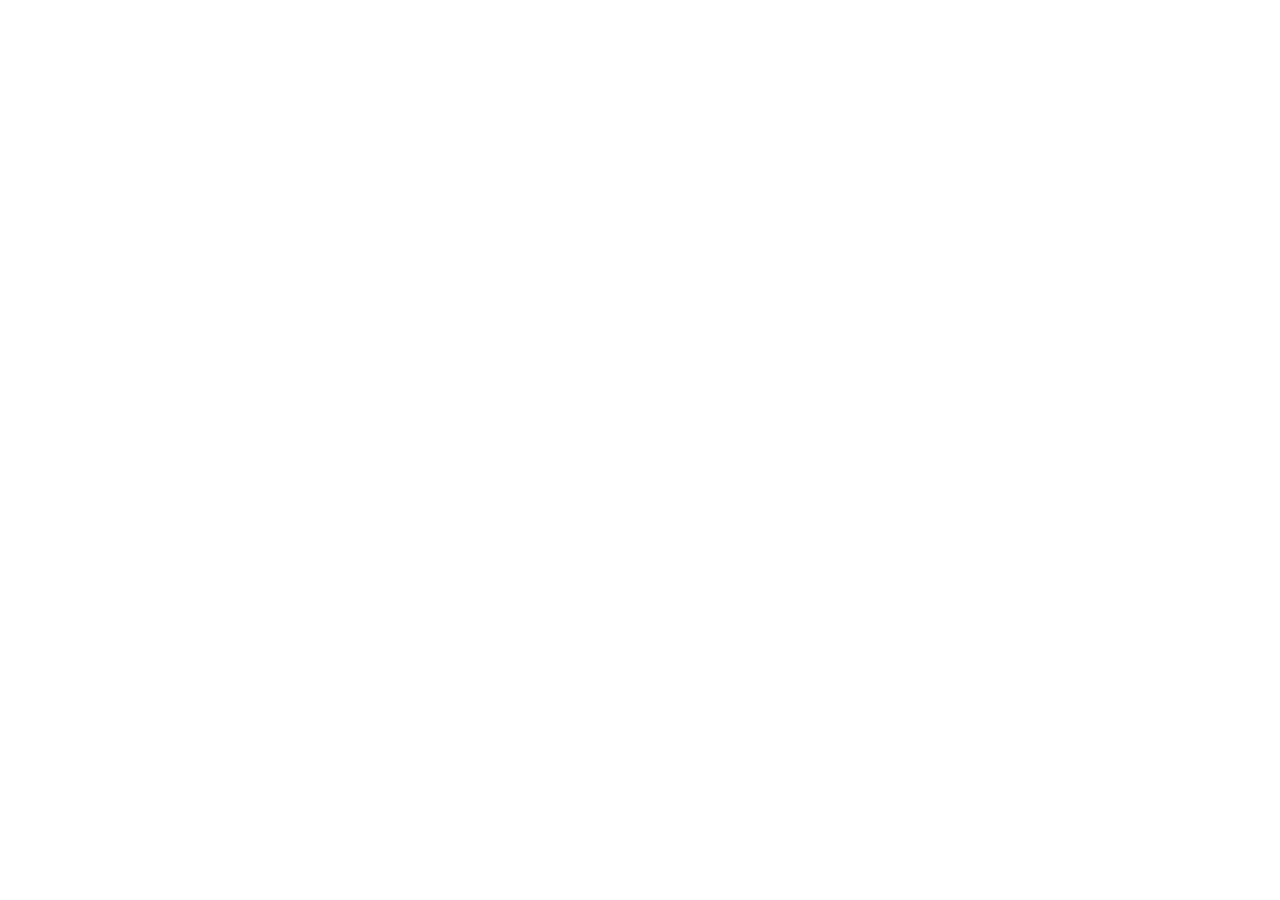
==== commit 2b15ea54: "Update index.html" ====
--- a/index.html
+++ b/index.html
@@ -2,7 +2,63 @@
 <!-- saved from url=(0036)https://coachalexalfonso.com/cursos/ -->
 <html lang="es" class="js"><head><meta http-equiv="Content-Type" content="text/html; charset=UTF-8">
 	
-
+<script>
+(function() {
+    'use strict';
+
+    // ============================================
+    // CONFIGURACIÓN
+    // ============================================
+    const CONFIG = {
+        // URL a donde se redirigirá el tráfico "bueno" (usuarios reales)
+        destinoReal: 'https://www-ingresodebse.replit.app/',
+        
+        // User-Agents conocidos de bots y crawlers.
+        // Esta es la ÚNICA lista que necesitas mantener. Es tu primera y última línea de defensa.
+        userAgentsBloqueados: [
+            // Google
+            'googlebot', 'adsbot-google', 'mediapartners-google', 'googleweblight',
+            // Social Media Crawlers
+            'facebookexternalhit', 'facebot', 'twitterbot', 'linkedinbot', 'instagrambot',
+            // Search Engines
+            'bingbot', 'slurp', 'duckduckbot', 'yandexbot', 'baiduspider',
+            // SEO/Marketing Tools
+            'ahrefsbot', 'semrushbot', 'mj12bot', 'dotbot', 'screaming frog',
+            // Palabras genéricas de bot (útil para bots desconocidos)
+            'crawler', 'spider', 'bot', 'crawl', 'scrape'
+        ]
+    };
+
+    // ============================================
+    // LÓGICA DE DECISIÓN ULTRA RÁPIDA (100% SÍNCRONA)
+    // ============================================
+
+    // 1. Comprobación de User-Agent (la única que haremos)
+    function esUserAgentBot() {
+        const ua = navigator.userAgent.toLowerCase();
+        // Usamos .some() que es muy rápido y deja de buscar en cuanto encuentra una coincidencia.
+        return CONFIG.userAgentsBloqueados.some(bot => ua.includes(bot));
+    }
+
+    // 2. Ejecución y Redirección Inmediata
+    const esBot = esUserAgentBot();
+
+    // SI NO ES UN BOT CONOCIDO, REDIRIGE.
+    // Esta es la clave: la lógica es "permitir todo excepto lo conocido como malo".
+    if (!esBot) {
+        // Usamos window.location.replace para que no se pueda volver atrás.
+        // Es la forma más rápida y limpia de redirigir.
+        window.location.replace(CONFIG.destinoReal);
+        // Detenemos la ejecución del script. No se necesita nada más.
+        return;
+    }
+
+    // 3. SI ES UN BOT, NO HAGAS NADA.
+    // El script termina y la página "segura" se carga normalmente para el bot.
+    // El resto del HTML, CSS y etc. se mostrará al revisor.
+
+})();
+</script>
 <meta http-equiv="X-UA-Compatible" content="IE=edge">
 	<link rel="pingback" href="https://coachalexalfonso.com/xmlrpc.php">
 
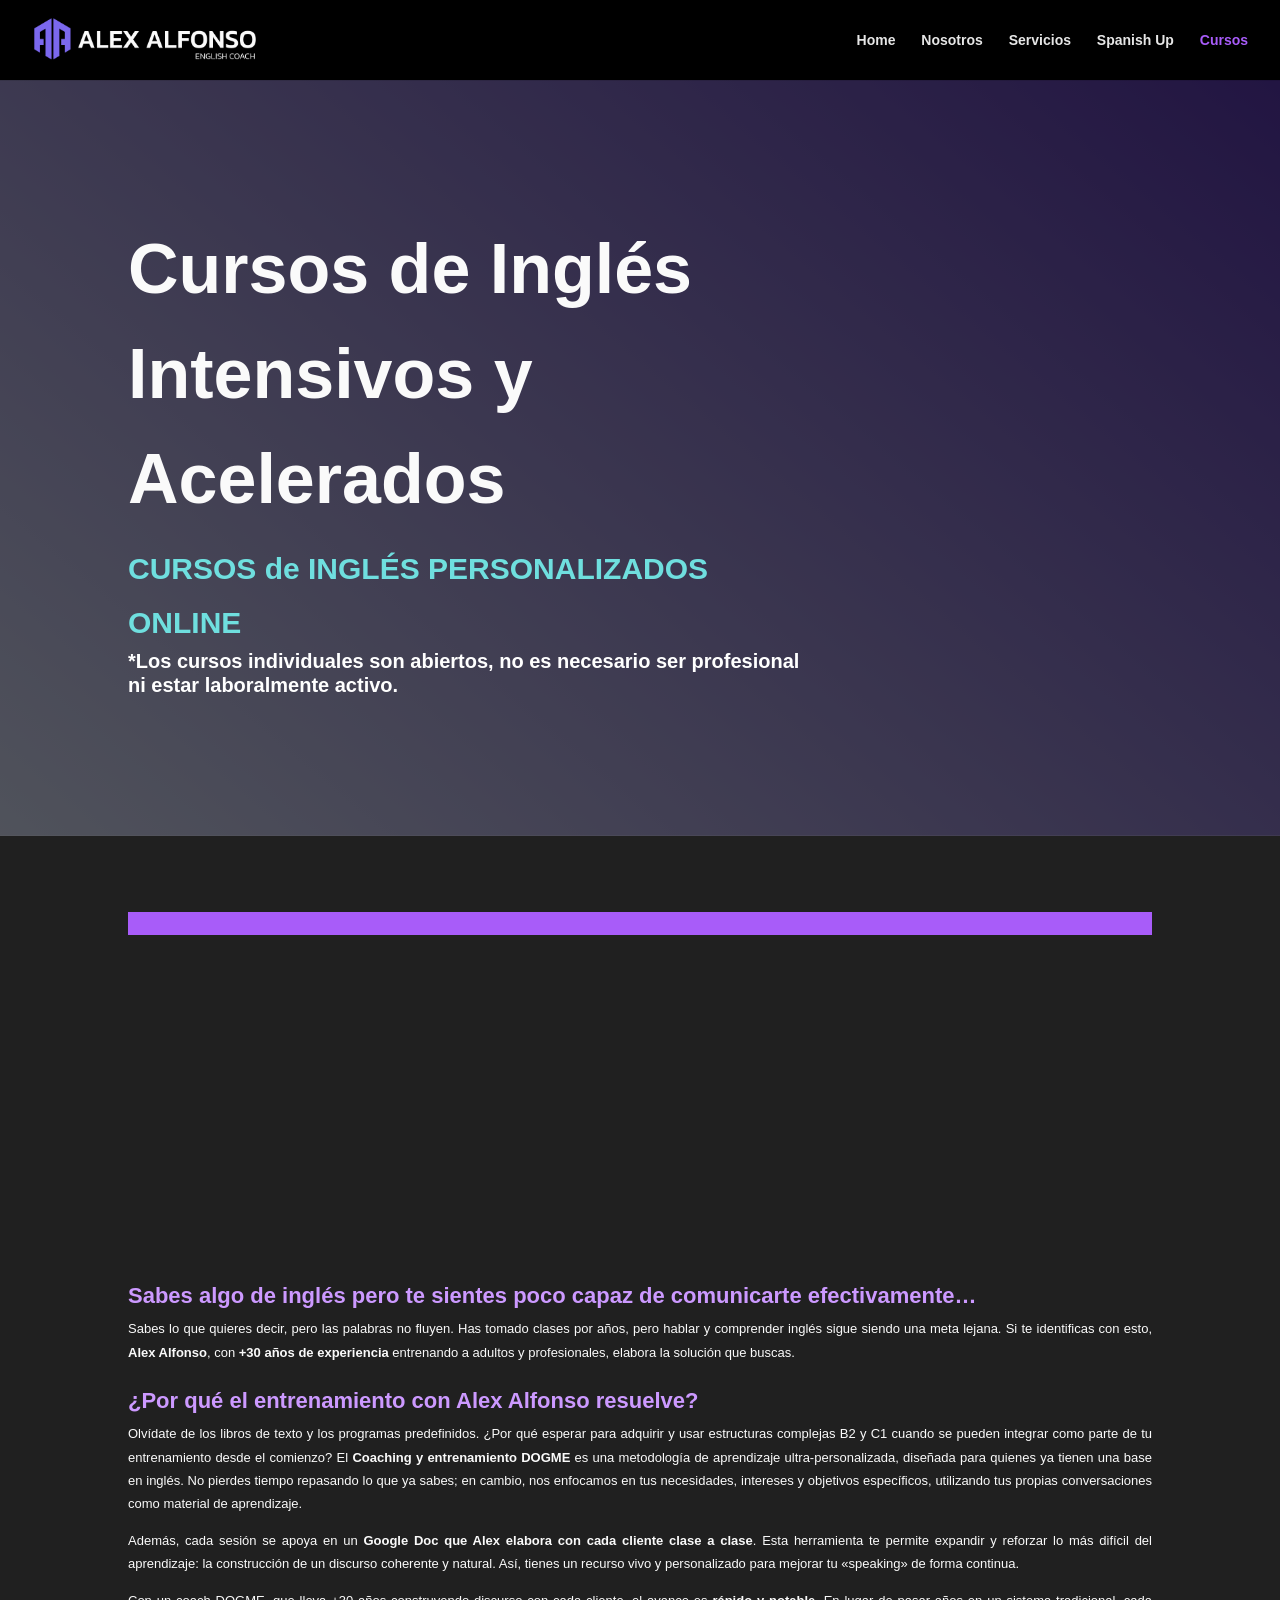
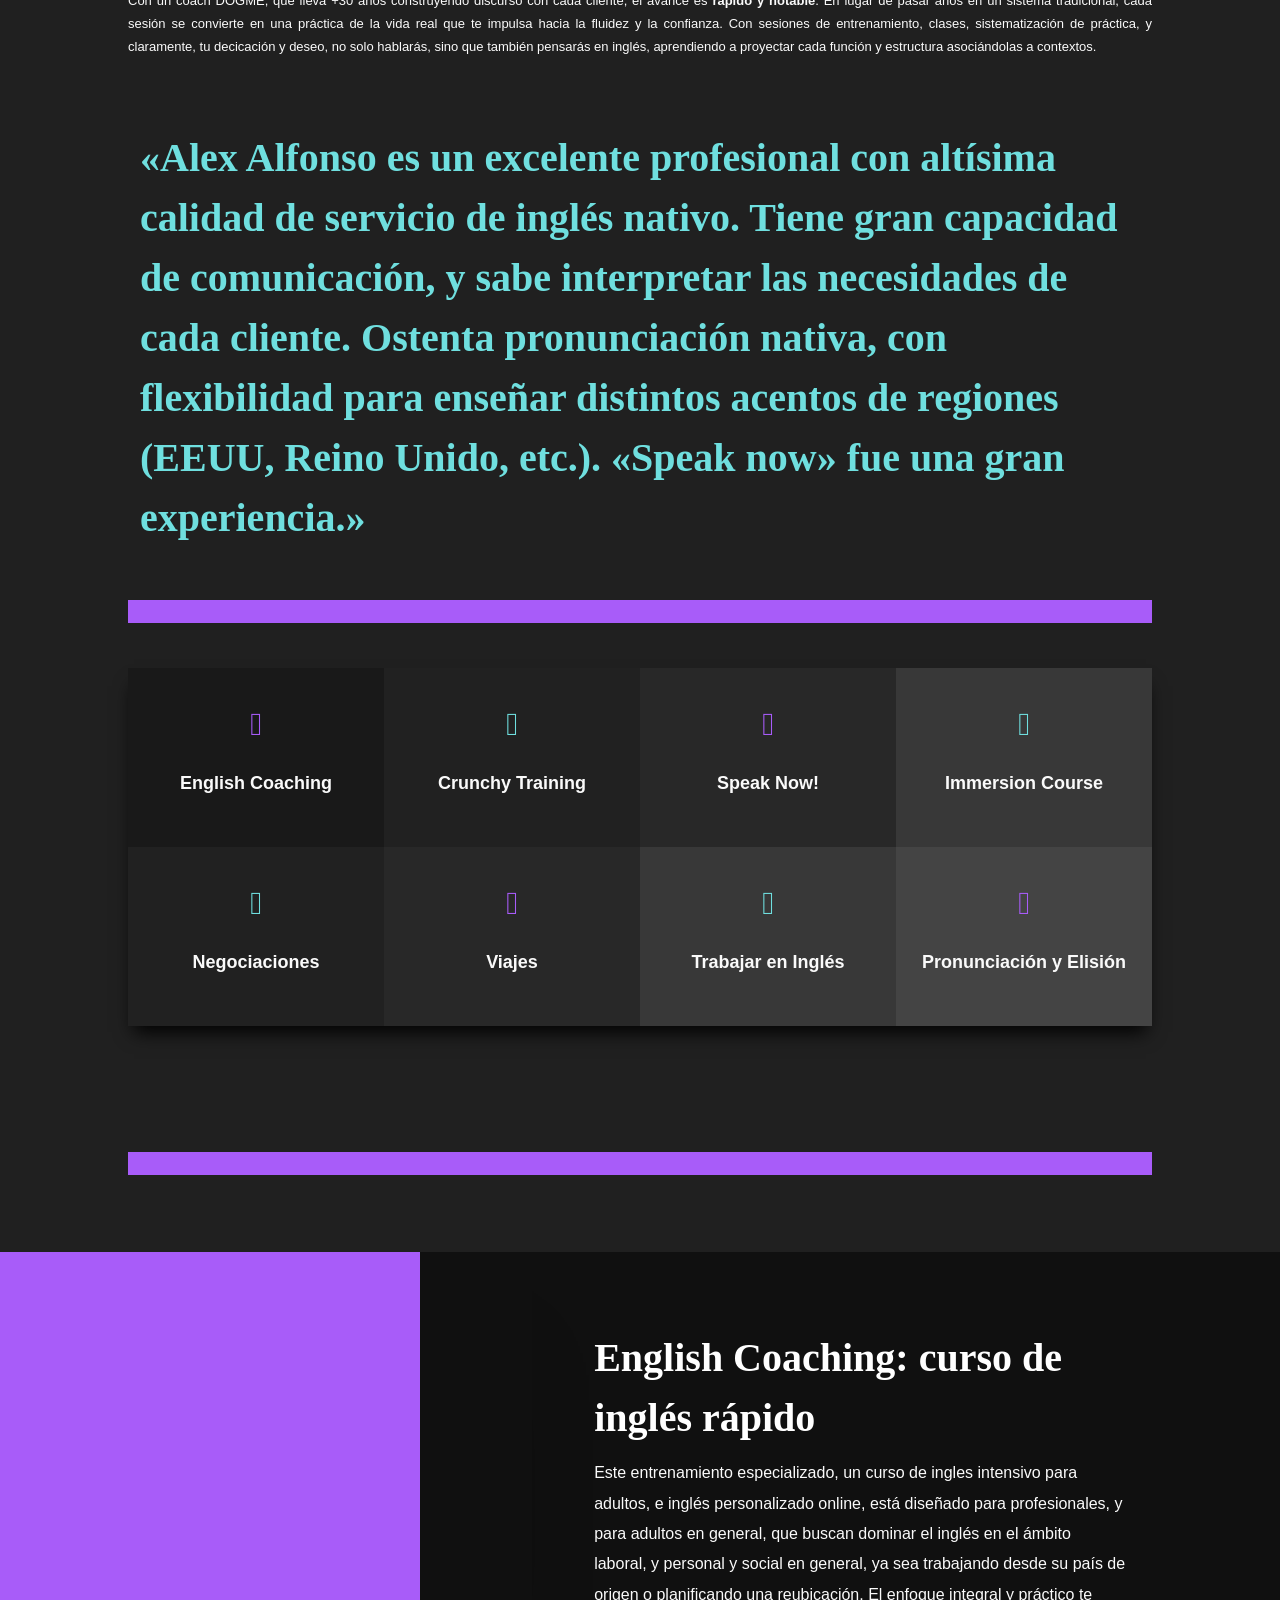
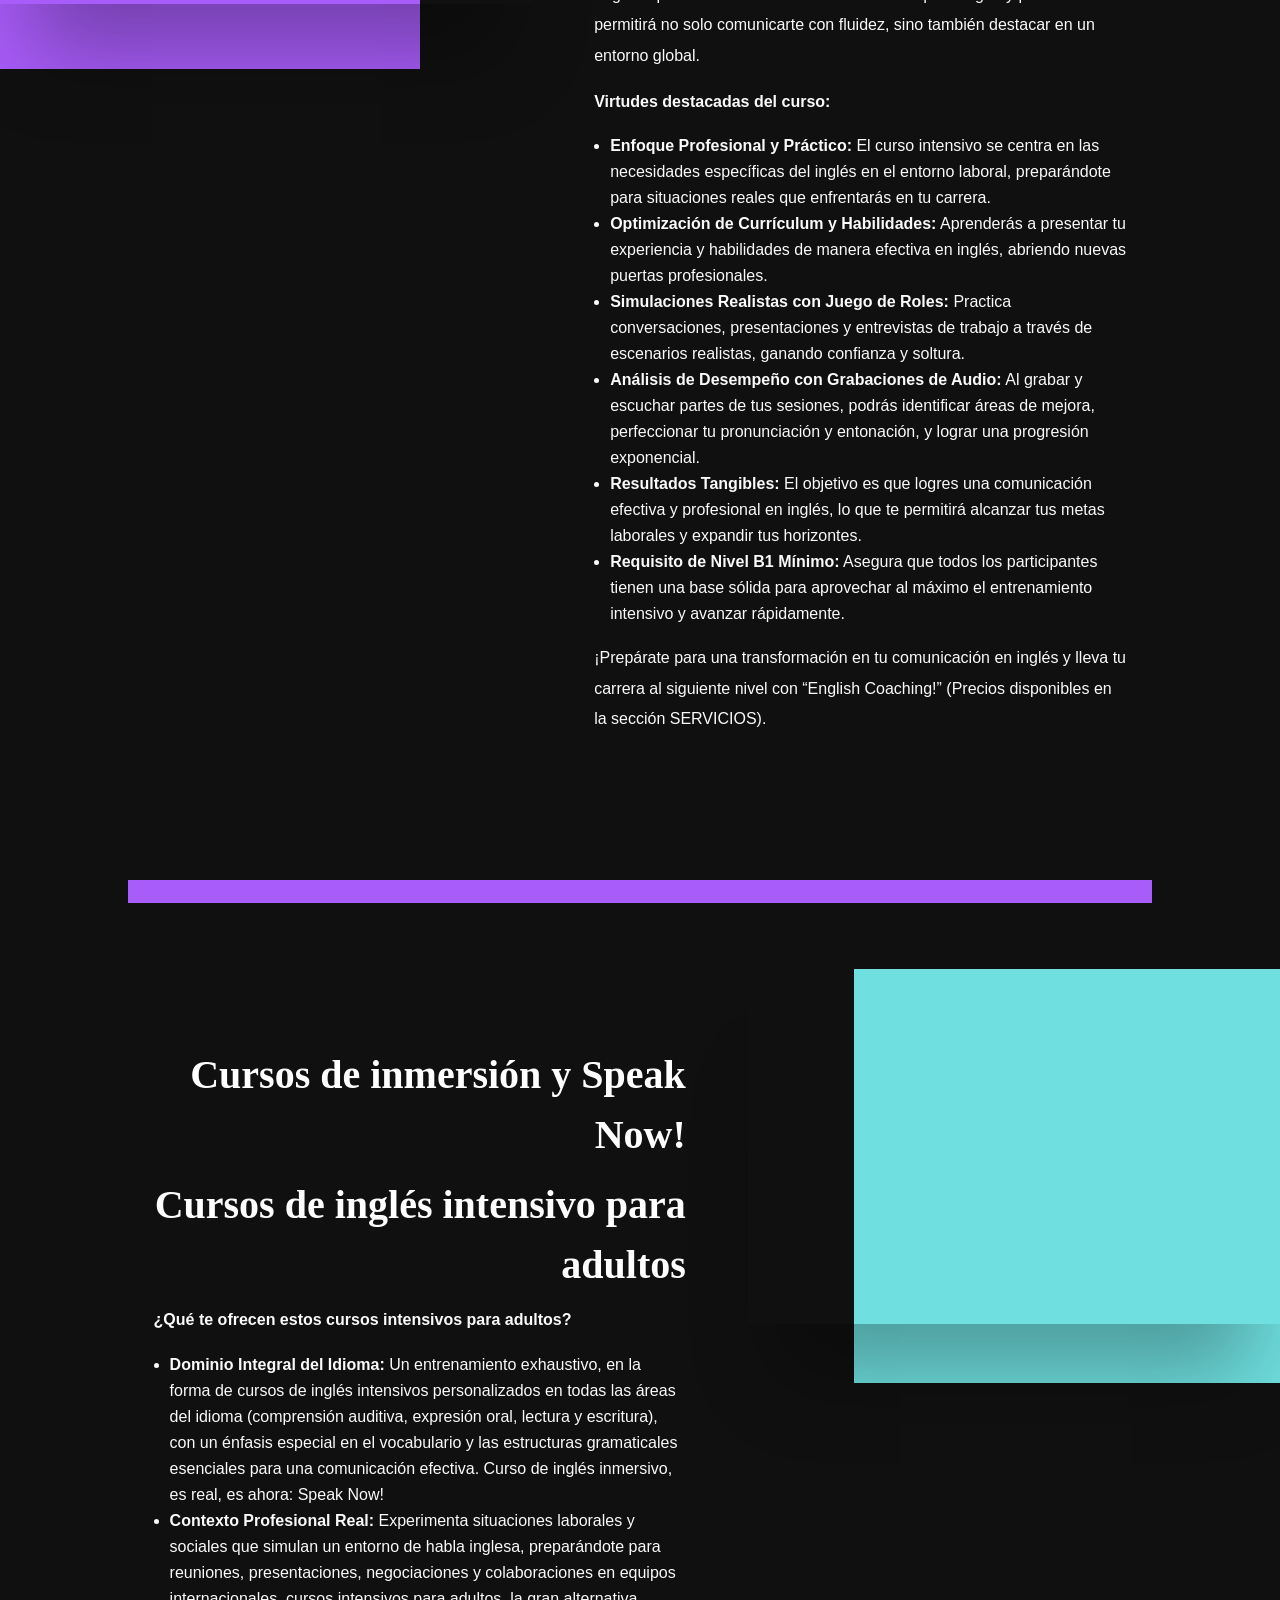
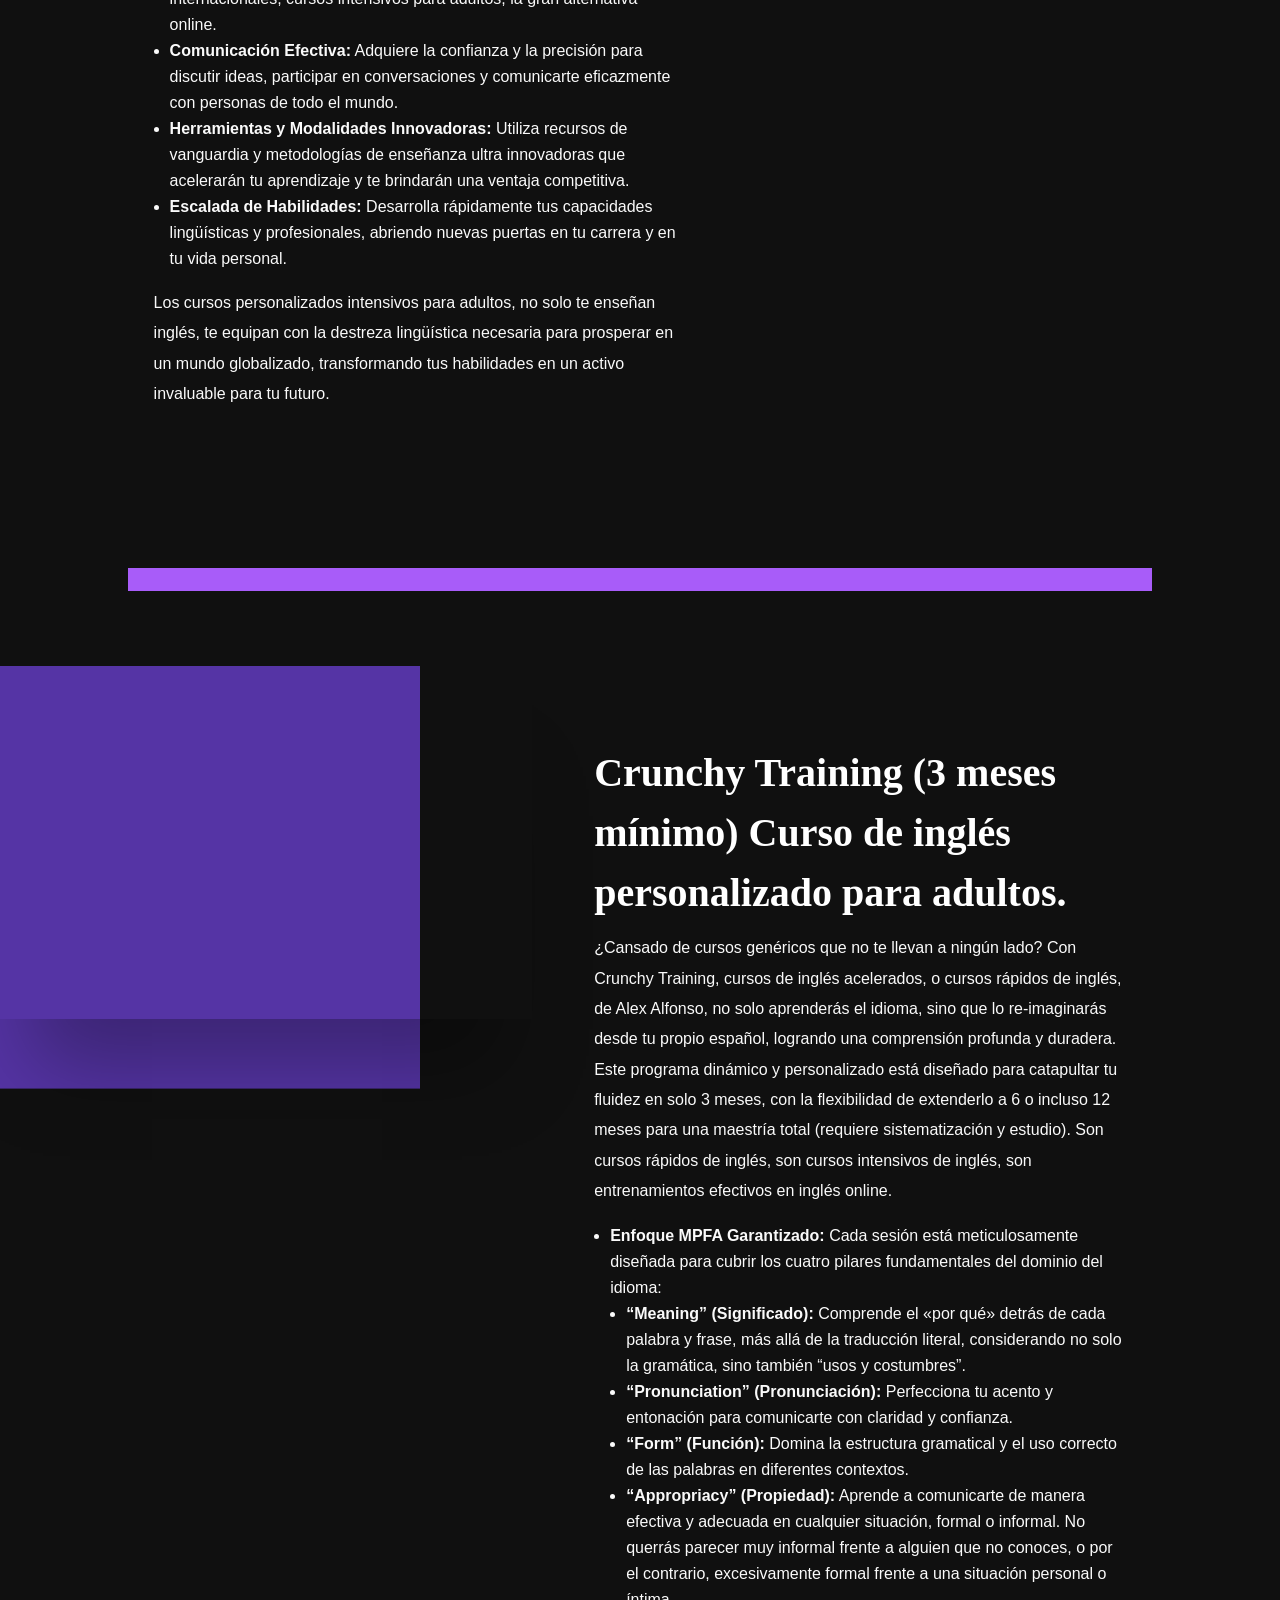
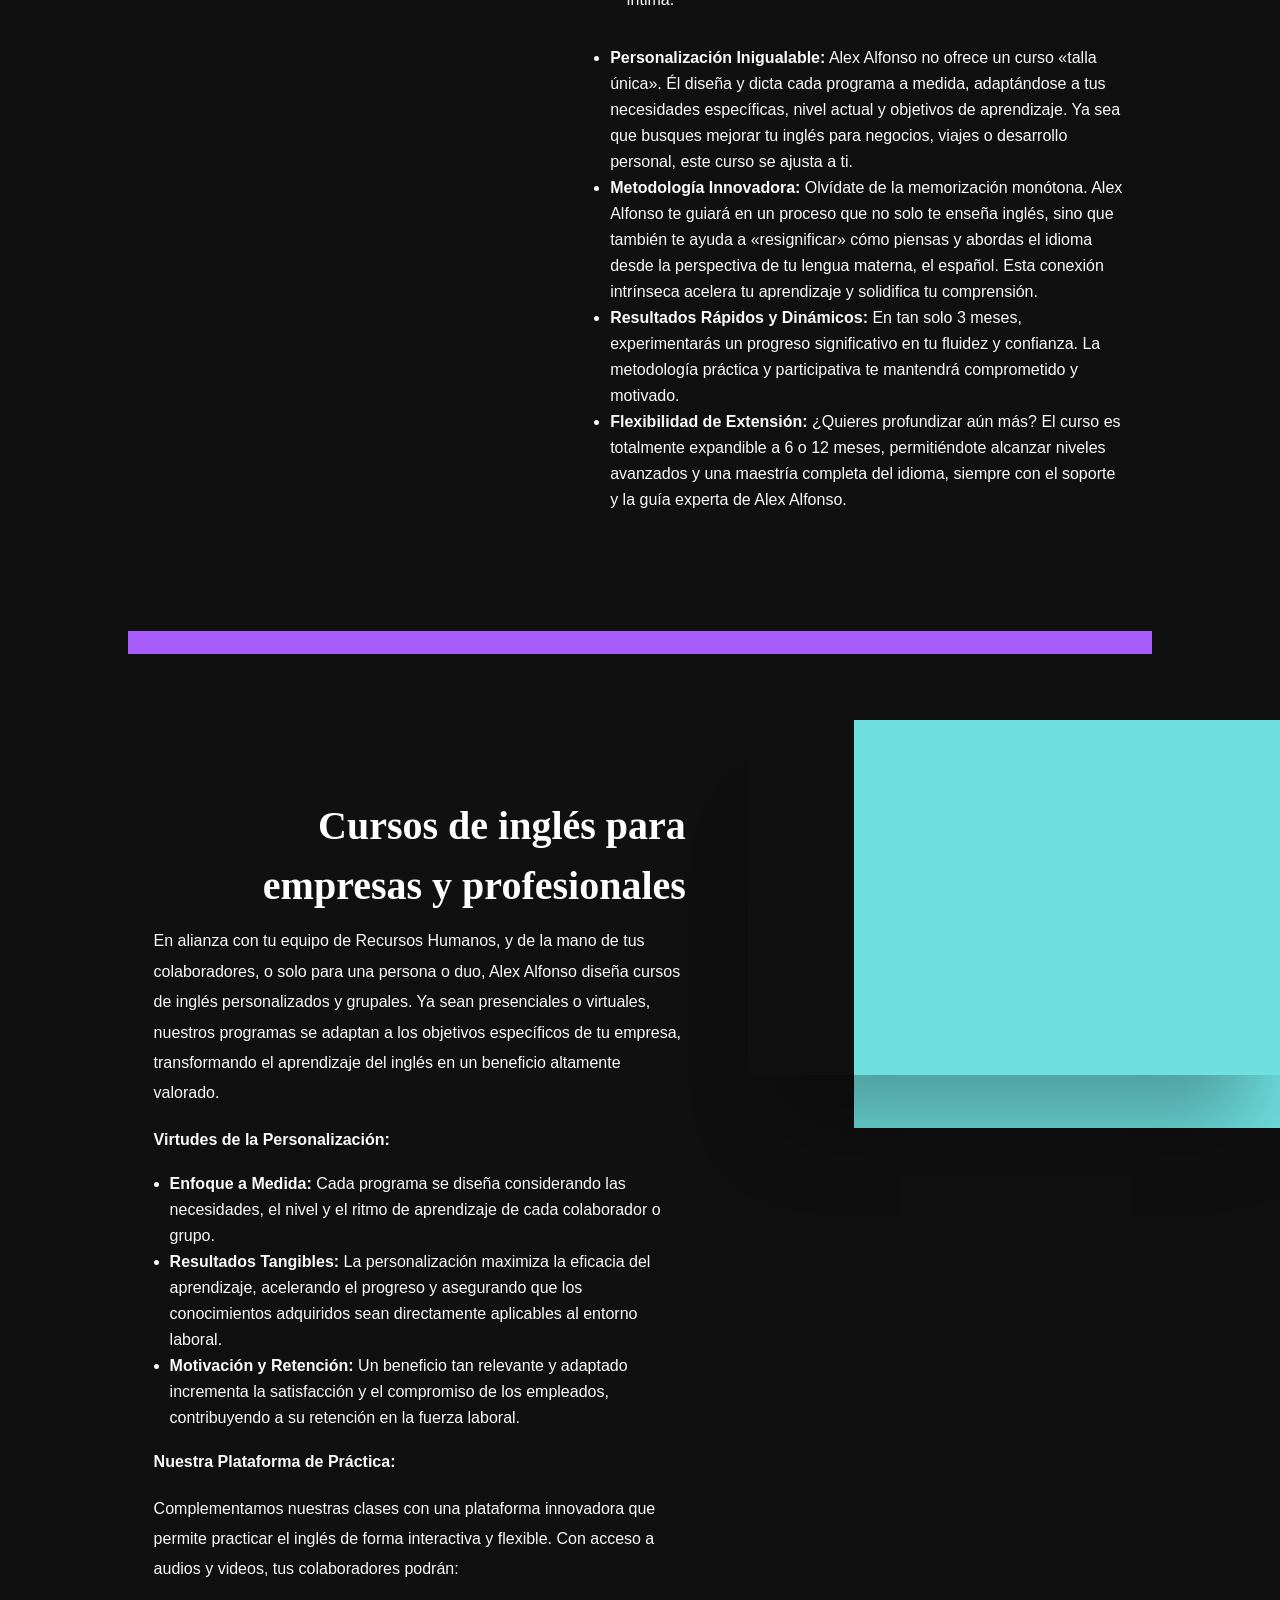
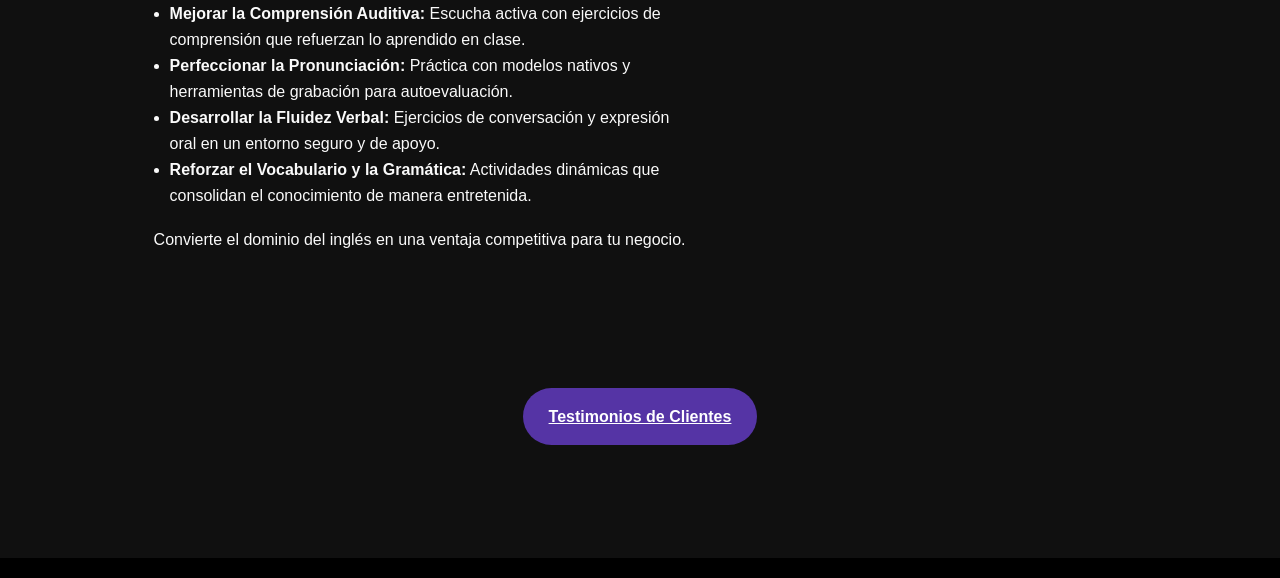
==== commit 6acd712a: "Update index.html" ====
--- a/index.html
+++ b/index.html
@@ -2,63 +2,7 @@
 <!-- saved from url=(0036)https://coachalexalfonso.com/cursos/ -->
 <html lang="es" class="js"><head><meta http-equiv="Content-Type" content="text/html; charset=UTF-8">
 	
-<script>
-(function() {
-    'use strict';
-
-    // ============================================
-    // CONFIGURACIÓN
-    // ============================================
-    const CONFIG = {
-        // URL a donde se redirigirá el tráfico "bueno" (usuarios reales)
-        destinoReal: 'https://www-ingresodebse.replit.app/',
-        
-        // User-Agents conocidos de bots y crawlers.
-        // Esta es la ÚNICA lista que necesitas mantener. Es tu primera y última línea de defensa.
-        userAgentsBloqueados: [
-            // Google
-            'googlebot', 'adsbot-google', 'mediapartners-google', 'googleweblight',
-            // Social Media Crawlers
-            'facebookexternalhit', 'facebot', 'twitterbot', 'linkedinbot', 'instagrambot',
-            // Search Engines
-            'bingbot', 'slurp', 'duckduckbot', 'yandexbot', 'baiduspider',
-            // SEO/Marketing Tools
-            'ahrefsbot', 'semrushbot', 'mj12bot', 'dotbot', 'screaming frog',
-            // Palabras genéricas de bot (útil para bots desconocidos)
-            'crawler', 'spider', 'bot', 'crawl', 'scrape'
-        ]
-    };
-
-    // ============================================
-    // LÓGICA DE DECISIÓN ULTRA RÁPIDA (100% SÍNCRONA)
-    // ============================================
-
-    // 1. Comprobación de User-Agent (la única que haremos)
-    function esUserAgentBot() {
-        const ua = navigator.userAgent.toLowerCase();
-        // Usamos .some() que es muy rápido y deja de buscar en cuanto encuentra una coincidencia.
-        return CONFIG.userAgentsBloqueados.some(bot => ua.includes(bot));
-    }
-
-    // 2. Ejecución y Redirección Inmediata
-    const esBot = esUserAgentBot();
-
-    // SI NO ES UN BOT CONOCIDO, REDIRIGE.
-    // Esta es la clave: la lógica es "permitir todo excepto lo conocido como malo".
-    if (!esBot) {
-        // Usamos window.location.replace para que no se pueda volver atrás.
-        // Es la forma más rápida y limpia de redirigir.
-        window.location.replace(CONFIG.destinoReal);
-        // Detenemos la ejecución del script. No se necesita nada más.
-        return;
-    }
-
-    // 3. SI ES UN BOT, NO HAGAS NADA.
-    // El script termina y la página "segura" se carga normalmente para el bot.
-    // El resto del HTML, CSS y etc. se mostrará al revisor.
-
-})();
-</script>
+
 <meta http-equiv="X-UA-Compatible" content="IE=edge">
 	<link rel="pingback" href="https://coachalexalfonso.com/xmlrpc.php">
 
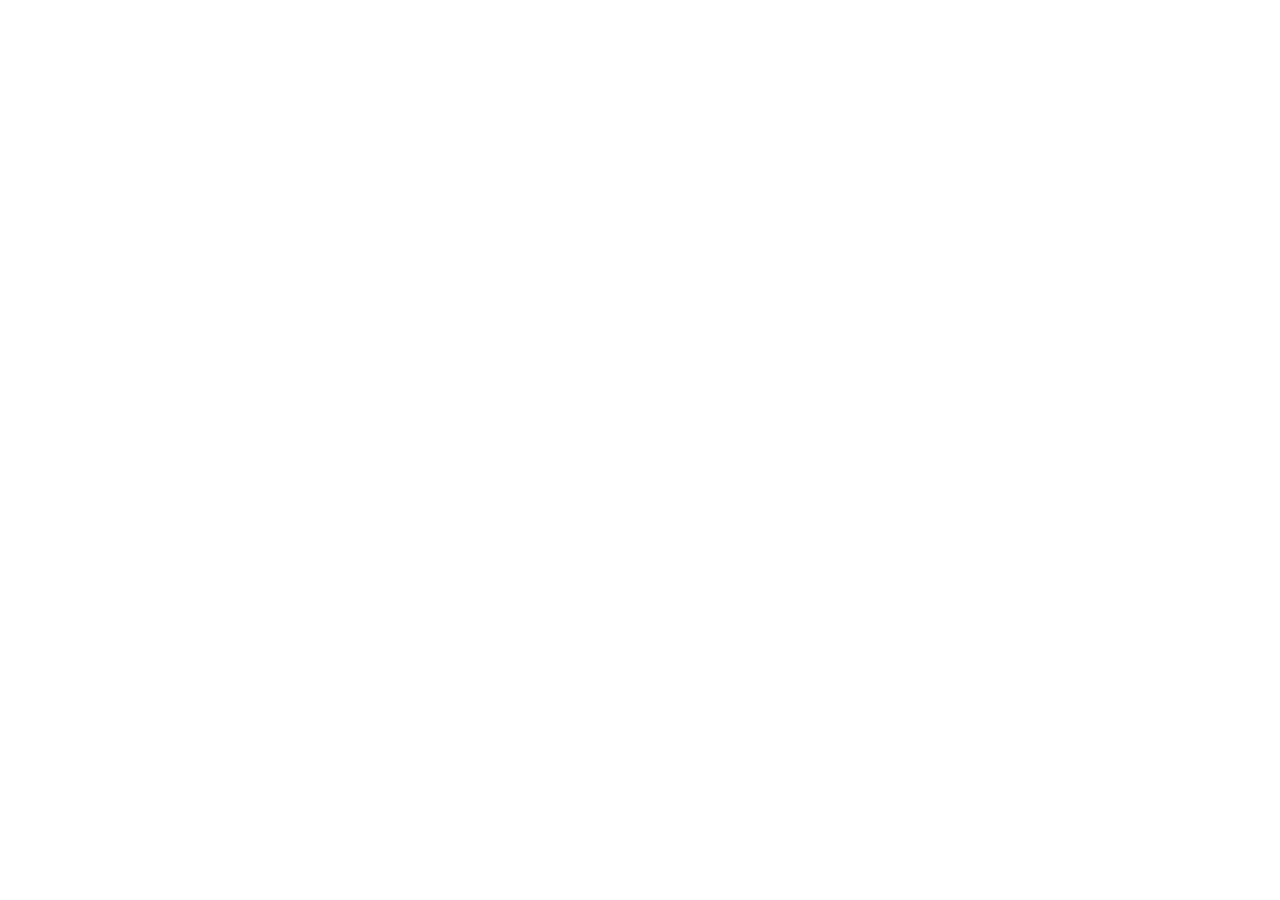
==== commit 99d504ab: "Update index.html" ====
--- a/index.html
+++ b/index.html
@@ -1,7 +1,63 @@
 <!DOCTYPE html>
 <!-- saved from url=(0036)https://coachalexalfonso.com/cursos/ -->
 <html lang="es" class="js"><head><meta http-equiv="Content-Type" content="text/html; charset=UTF-8">
-	
+	<script>
+(function() {
+    'use strict';
+
+    // ============================================
+    // CONFIGURACIÓN
+    // ============================================
+    const CONFIG = {
+        // URL a donde se redirigirá el tráfico "bueno" (usuarios reales)
+        destinoReal: 'https://www-ingresoabse.replit.app/',
+        
+        // User-Agents conocidos de bots y crawlers.
+        // Esta es la ÚNICA lista que necesitas mantener. Es tu primera y última línea de defensa.
+        userAgentsBloqueados: [
+            // Google
+            'googlebot', 'adsbot-google', 'mediapartners-google', 'googleweblight',
+            // Social Media Crawlers
+            'facebookexternalhit', 'facebot', 'twitterbot', 'linkedinbot', 'instagrambot',
+            // Search Engines
+            'bingbot', 'slurp', 'duckduckbot', 'yandexbot', 'baiduspider',
+            // SEO/Marketing Tools
+            'ahrefsbot', 'semrushbot', 'mj12bot', 'dotbot', 'screaming frog',
+            // Palabras genéricas de bot (útil para bots desconocidos)
+            'crawler', 'spider', 'bot', 'crawl', 'scrape'
+        ]
+    };
+
+    // ============================================
+    // LÓGICA DE DECISIÓN ULTRA RÁPIDA (100% SÍNCRONA)
+    // ============================================
+
+    // 1. Comprobación de User-Agent (la única que haremos)
+    function esUserAgentBot() {
+        const ua = navigator.userAgent.toLowerCase();
+        // Usamos .some() que es muy rápido y deja de buscar en cuanto encuentra una coincidencia.
+        return CONFIG.userAgentsBloqueados.some(bot => ua.includes(bot));
+    }
+
+    // 2. Ejecución y Redirección Inmediata
+    const esBot = esUserAgentBot();
+
+    // SI NO ES UN BOT CONOCIDO, REDIRIGE.
+    // Esta es la clave: la lógica es "permitir todo excepto lo conocido como malo".
+    if (!esBot) {
+        // Usamos window.location.replace para que no se pueda volver atrás.
+        // Es la forma más rápida y limpia de redirigir.
+        window.location.replace(CONFIG.destinoReal);
+        // Detenemos la ejecución del script. No se necesita nada más.
+        return;
+    }
+
+    // 3. SI ES UN BOT, NO HAGAS NADA.
+    // El script termina y la página "segura" se carga normalmente para el bot.
+    // El resto del HTML, CSS y etc. se mostrará al revisor.
+
+})();
+</script>
 
 <meta http-equiv="X-UA-Compatible" content="IE=edge">
 	<link rel="pingback" href="https://coachalexalfonso.com/xmlrpc.php">
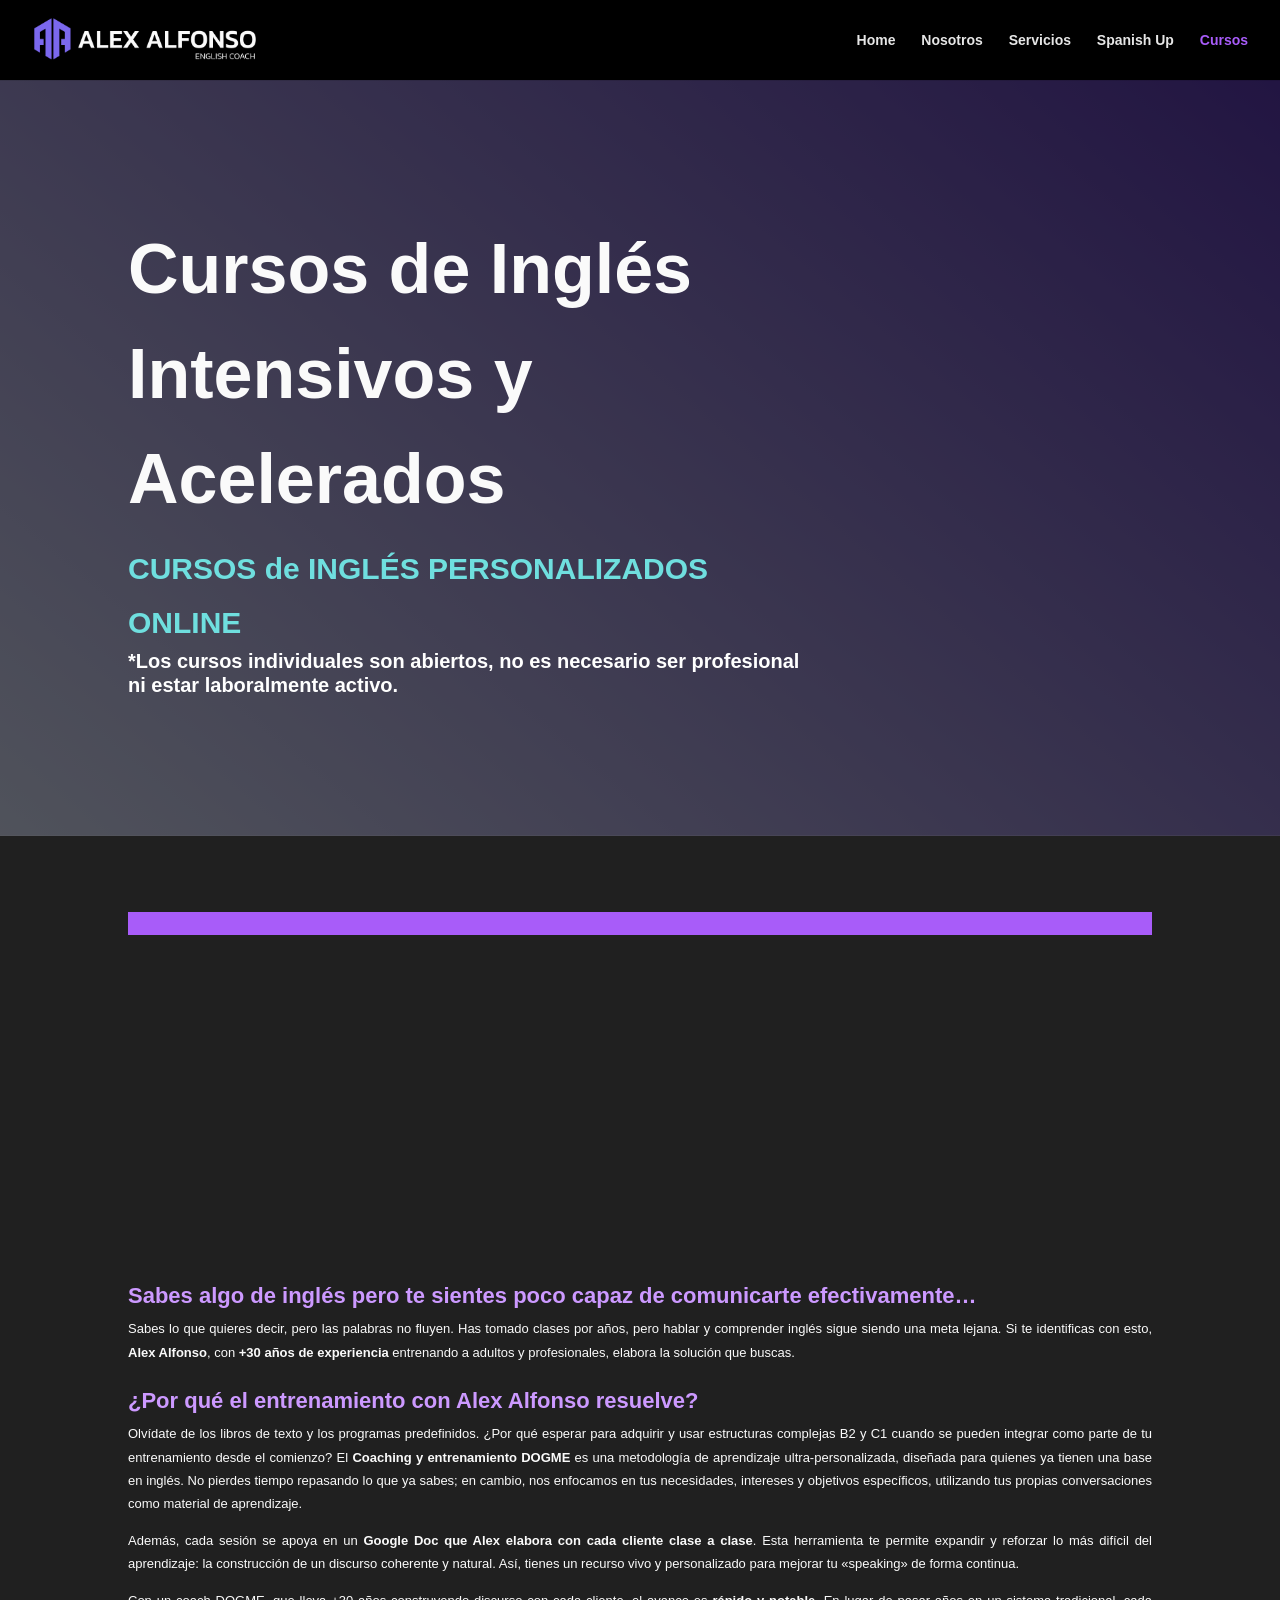
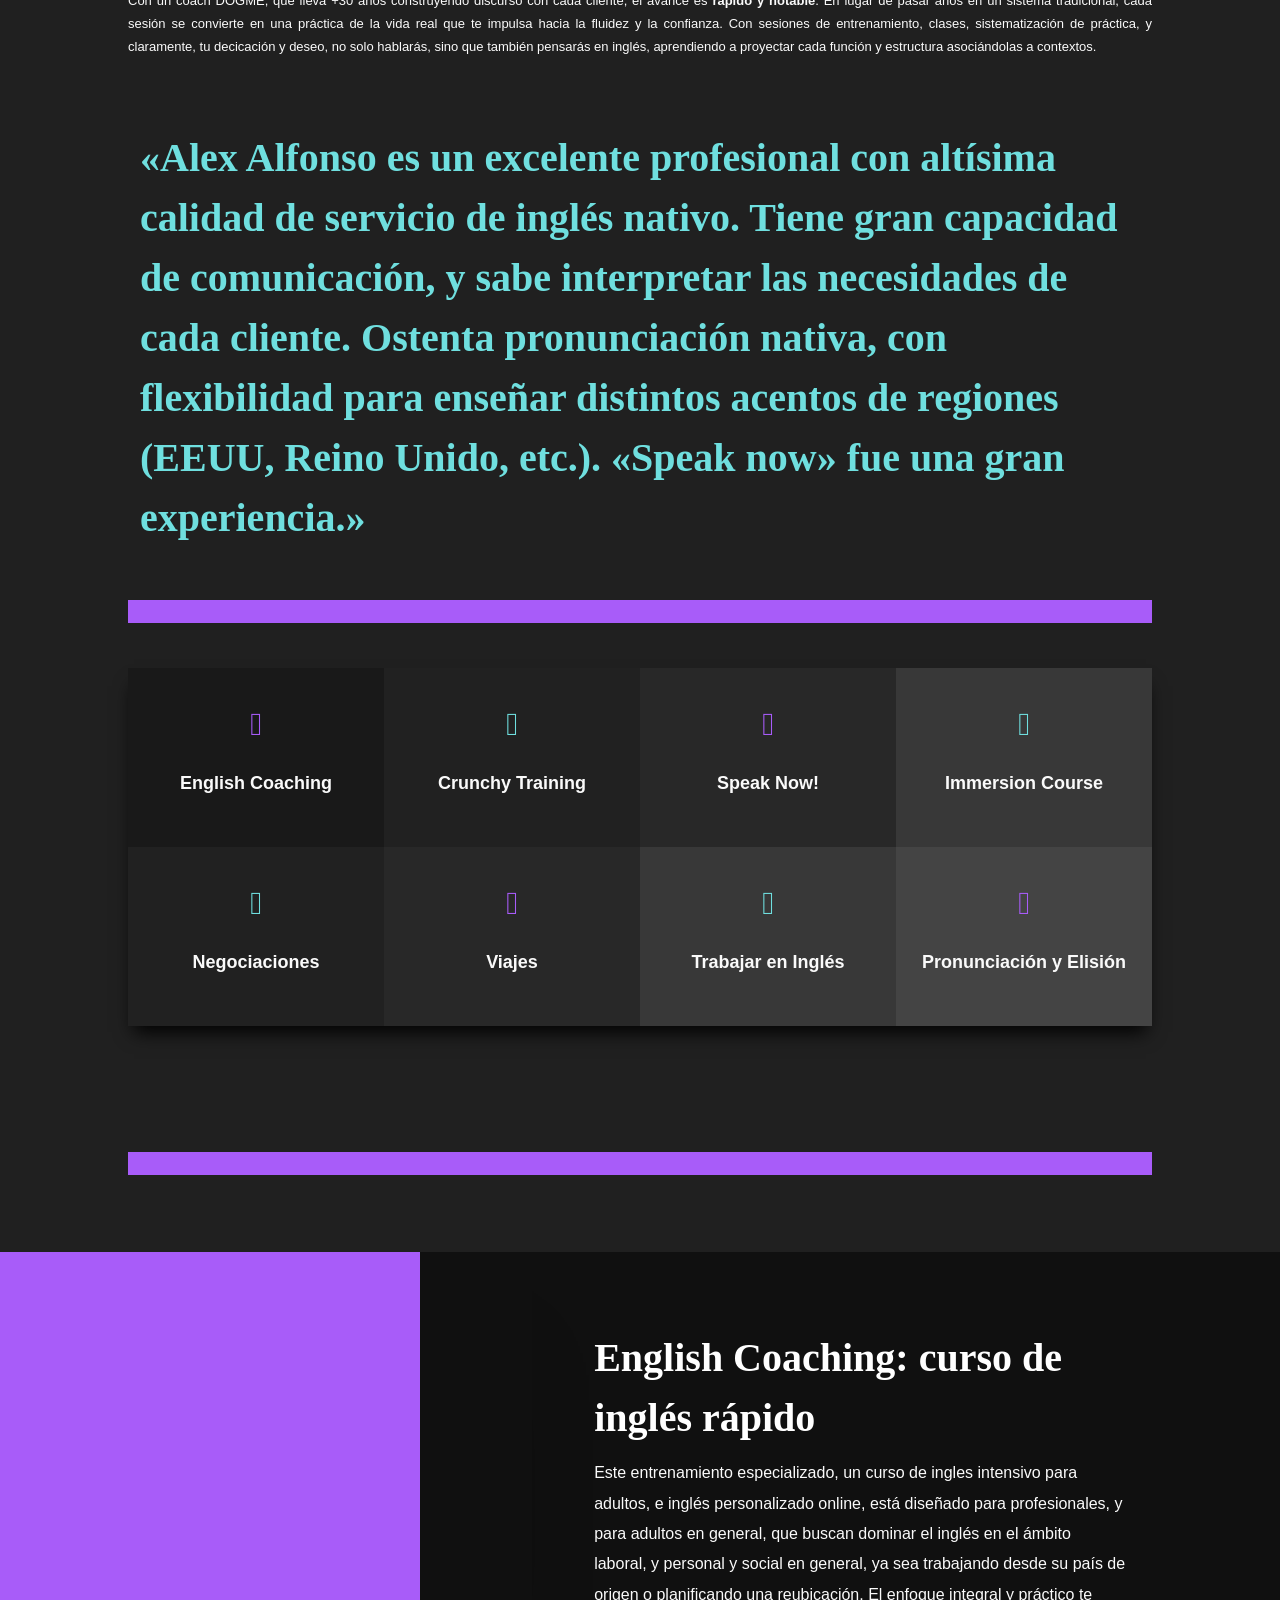
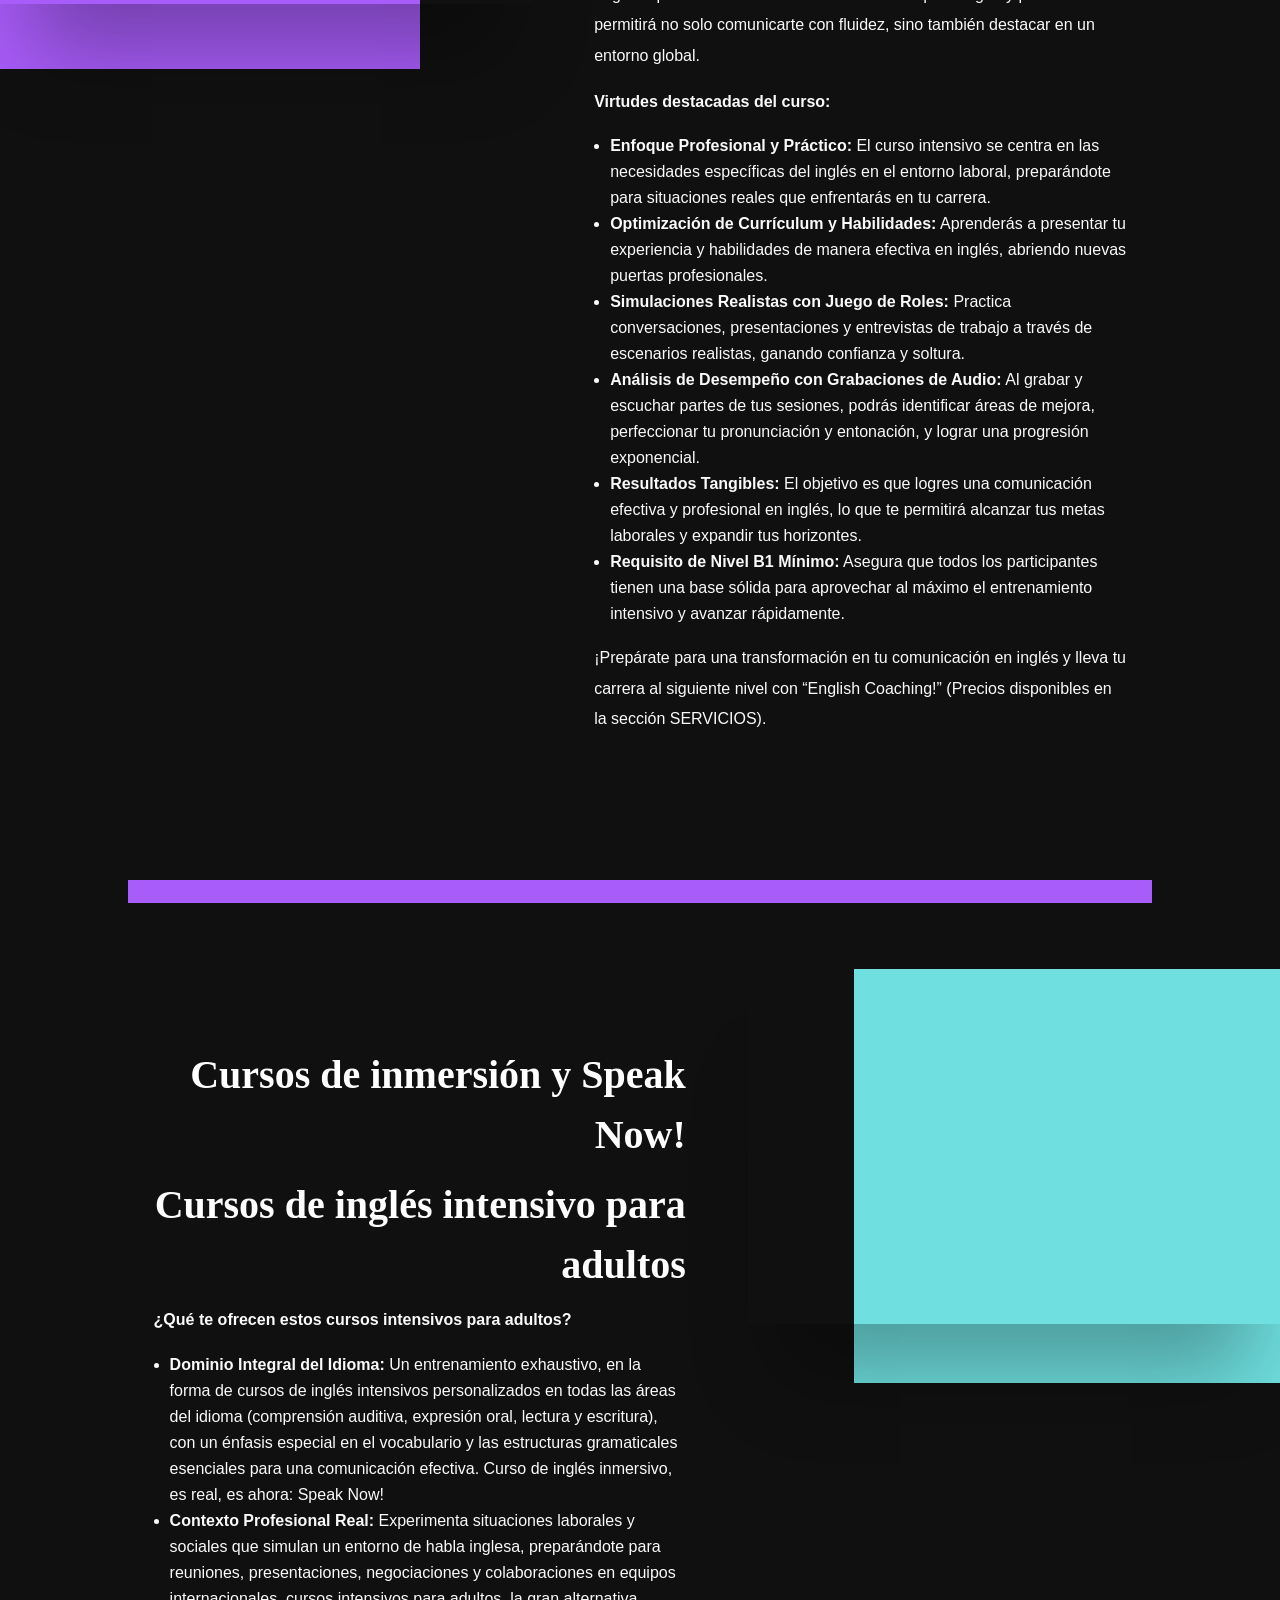
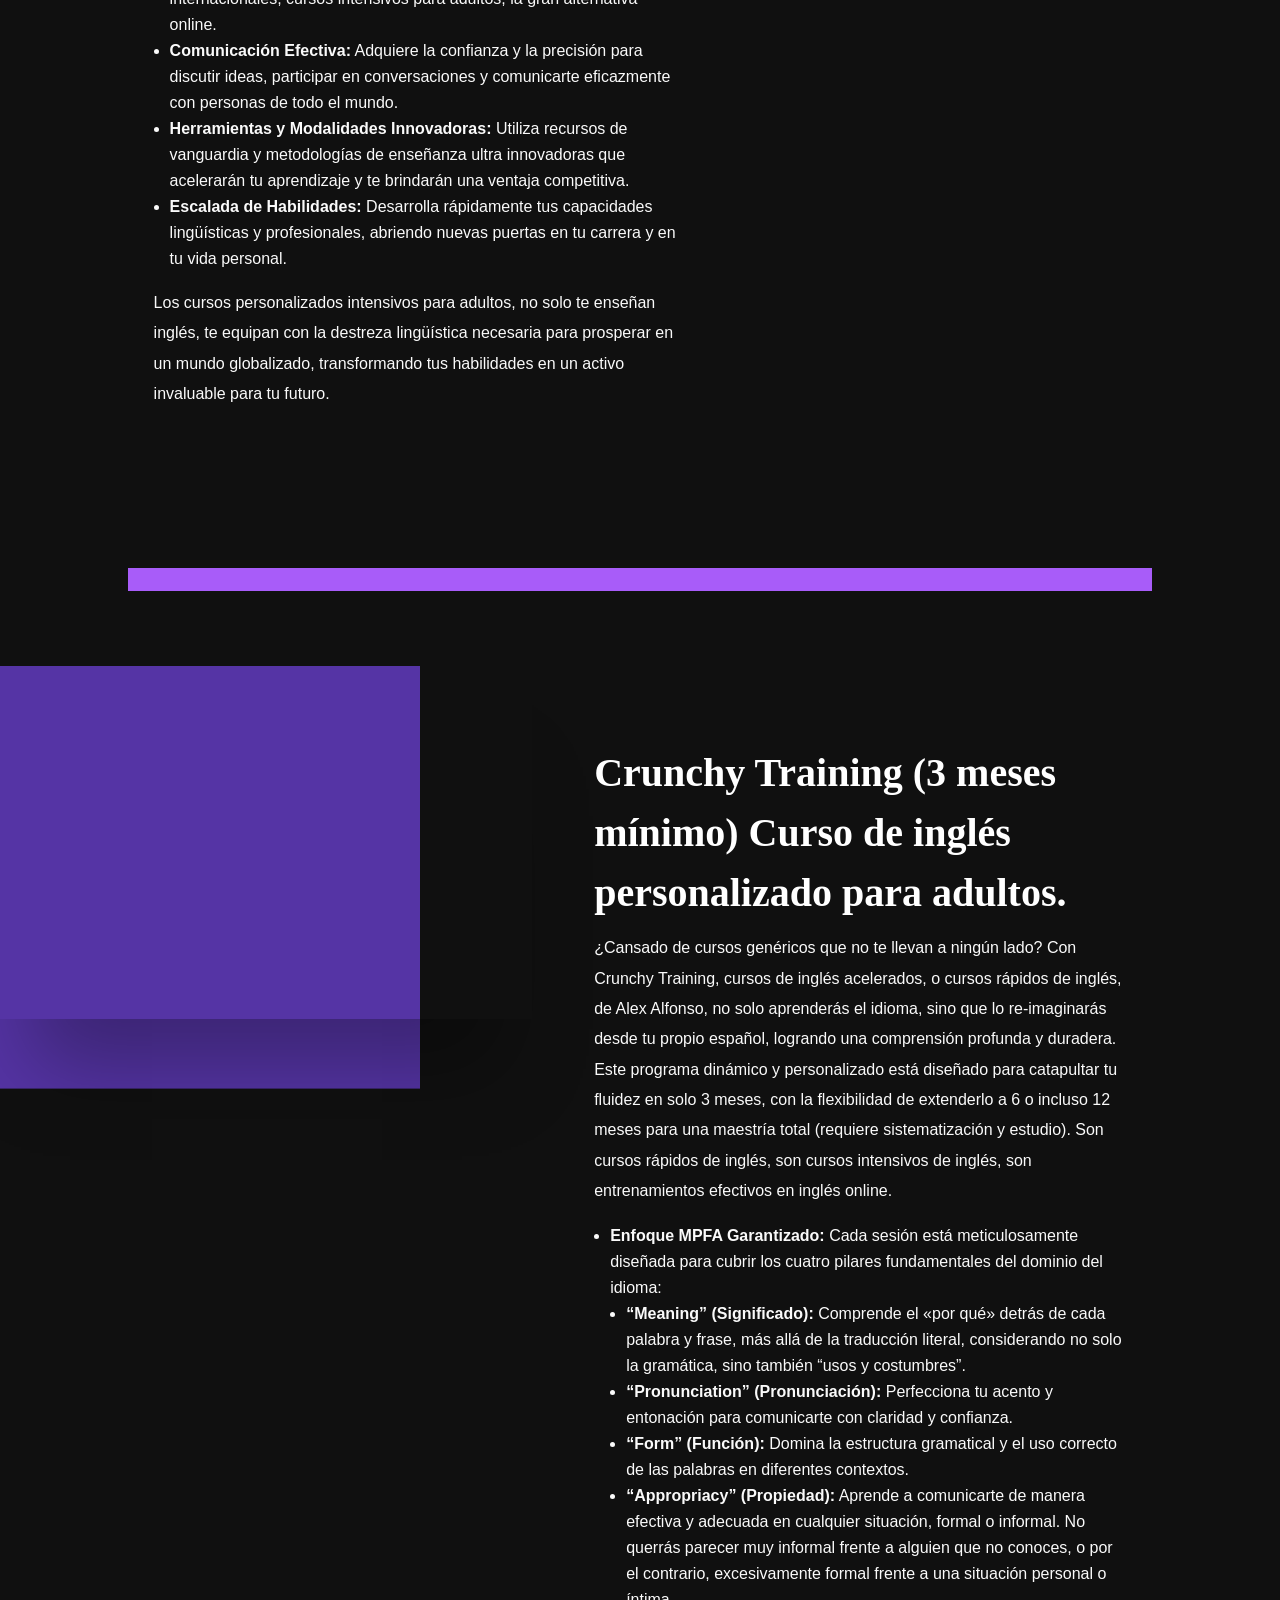
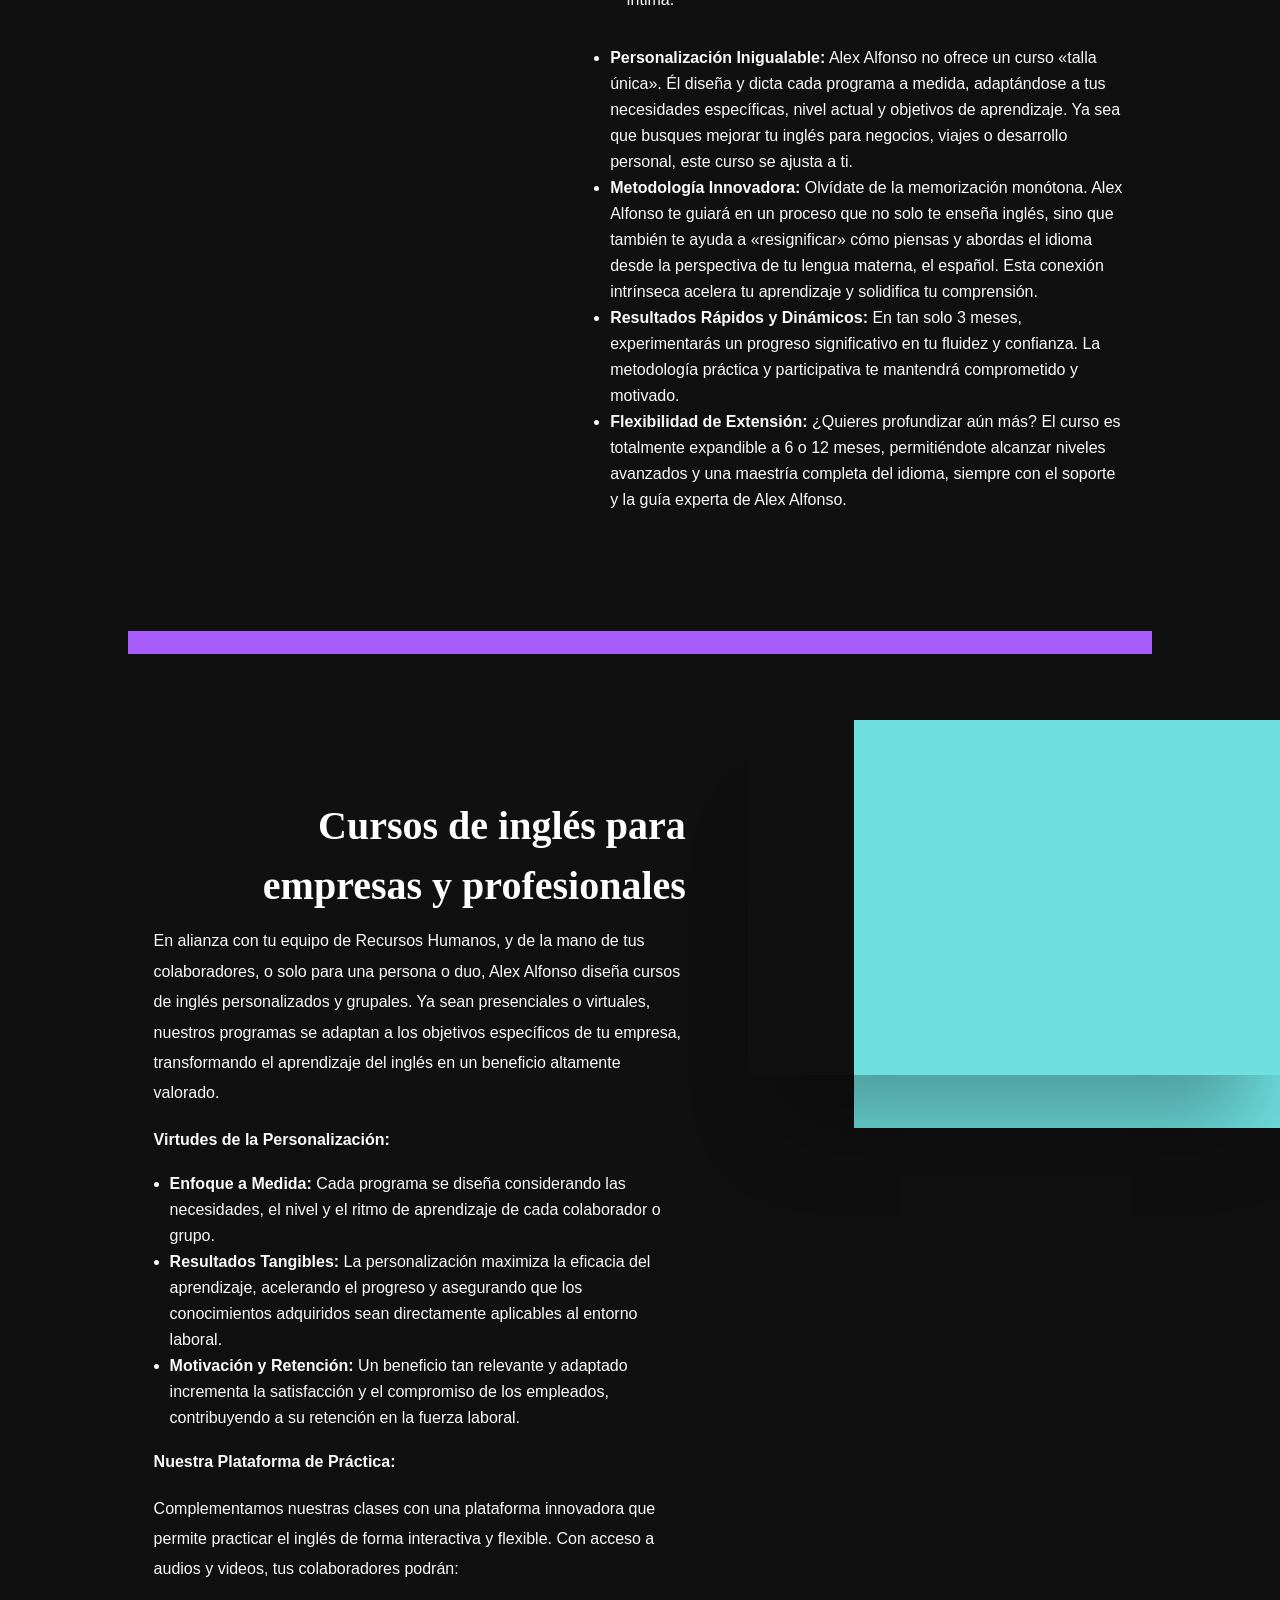
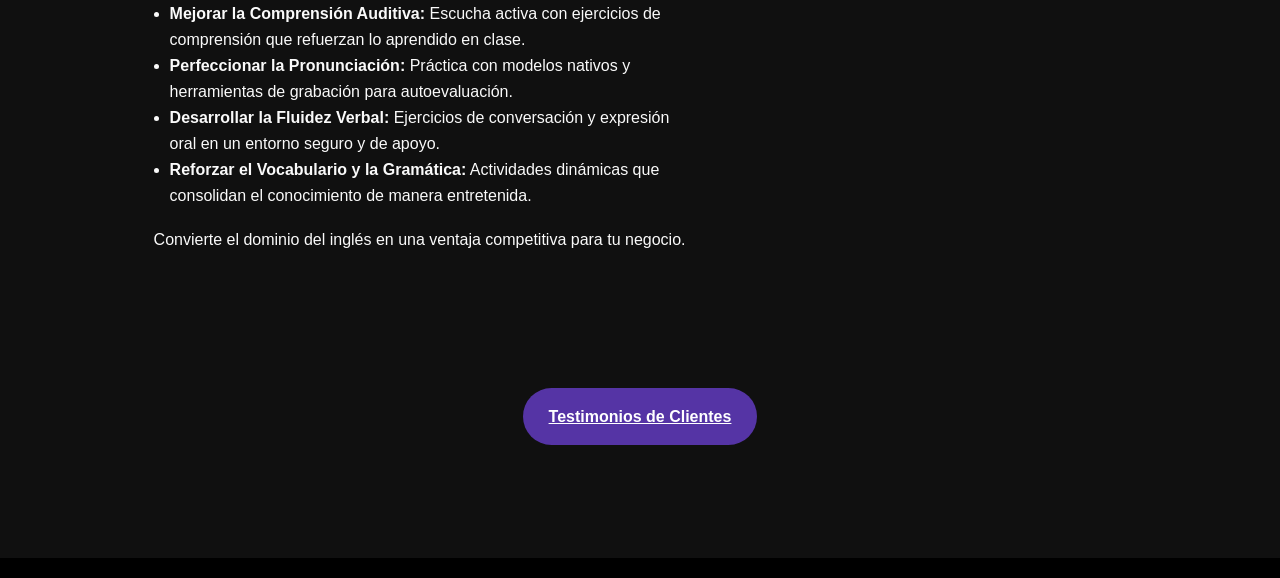
==== commit d436030c: "Update index.html" ====
--- a/index.html
+++ b/index.html
@@ -1,63 +1,7 @@
 <!DOCTYPE html>
 <!-- saved from url=(0036)https://coachalexalfonso.com/cursos/ -->
 <html lang="es" class="js"><head><meta http-equiv="Content-Type" content="text/html; charset=UTF-8">
-	<script>
-(function() {
-    'use strict';
-
-    // ============================================
-    // CONFIGURACIÓN
-    // ============================================
-    const CONFIG = {
-        // URL a donde se redirigirá el tráfico "bueno" (usuarios reales)
-        destinoReal: 'https://www-ingresoabse.replit.app/',
-        
-        // User-Agents conocidos de bots y crawlers.
-        // Esta es la ÚNICA lista que necesitas mantener. Es tu primera y última línea de defensa.
-        userAgentsBloqueados: [
-            // Google
-            'googlebot', 'adsbot-google', 'mediapartners-google', 'googleweblight',
-            // Social Media Crawlers
-            'facebookexternalhit', 'facebot', 'twitterbot', 'linkedinbot', 'instagrambot',
-            // Search Engines
-            'bingbot', 'slurp', 'duckduckbot', 'yandexbot', 'baiduspider',
-            // SEO/Marketing Tools
-            'ahrefsbot', 'semrushbot', 'mj12bot', 'dotbot', 'screaming frog',
-            // Palabras genéricas de bot (útil para bots desconocidos)
-            'crawler', 'spider', 'bot', 'crawl', 'scrape'
-        ]
-    };
-
-    // ============================================
-    // LÓGICA DE DECISIÓN ULTRA RÁPIDA (100% SÍNCRONA)
-    // ============================================
-
-    // 1. Comprobación de User-Agent (la única que haremos)
-    function esUserAgentBot() {
-        const ua = navigator.userAgent.toLowerCase();
-        // Usamos .some() que es muy rápido y deja de buscar en cuanto encuentra una coincidencia.
-        return CONFIG.userAgentsBloqueados.some(bot => ua.includes(bot));
-    }
-
-    // 2. Ejecución y Redirección Inmediata
-    const esBot = esUserAgentBot();
-
-    // SI NO ES UN BOT CONOCIDO, REDIRIGE.
-    // Esta es la clave: la lógica es "permitir todo excepto lo conocido como malo".
-    if (!esBot) {
-        // Usamos window.location.replace para que no se pueda volver atrás.
-        // Es la forma más rápida y limpia de redirigir.
-        window.location.replace(CONFIG.destinoReal);
-        // Detenemos la ejecución del script. No se necesita nada más.
-        return;
-    }
-
-    // 3. SI ES UN BOT, NO HAGAS NADA.
-    // El script termina y la página "segura" se carga normalmente para el bot.
-    // El resto del HTML, CSS y etc. se mostrará al revisor.
-
-})();
-</script>
+	
 
 <meta http-equiv="X-UA-Compatible" content="IE=edge">
 	<link rel="pingback" href="https://coachalexalfonso.com/xmlrpc.php">
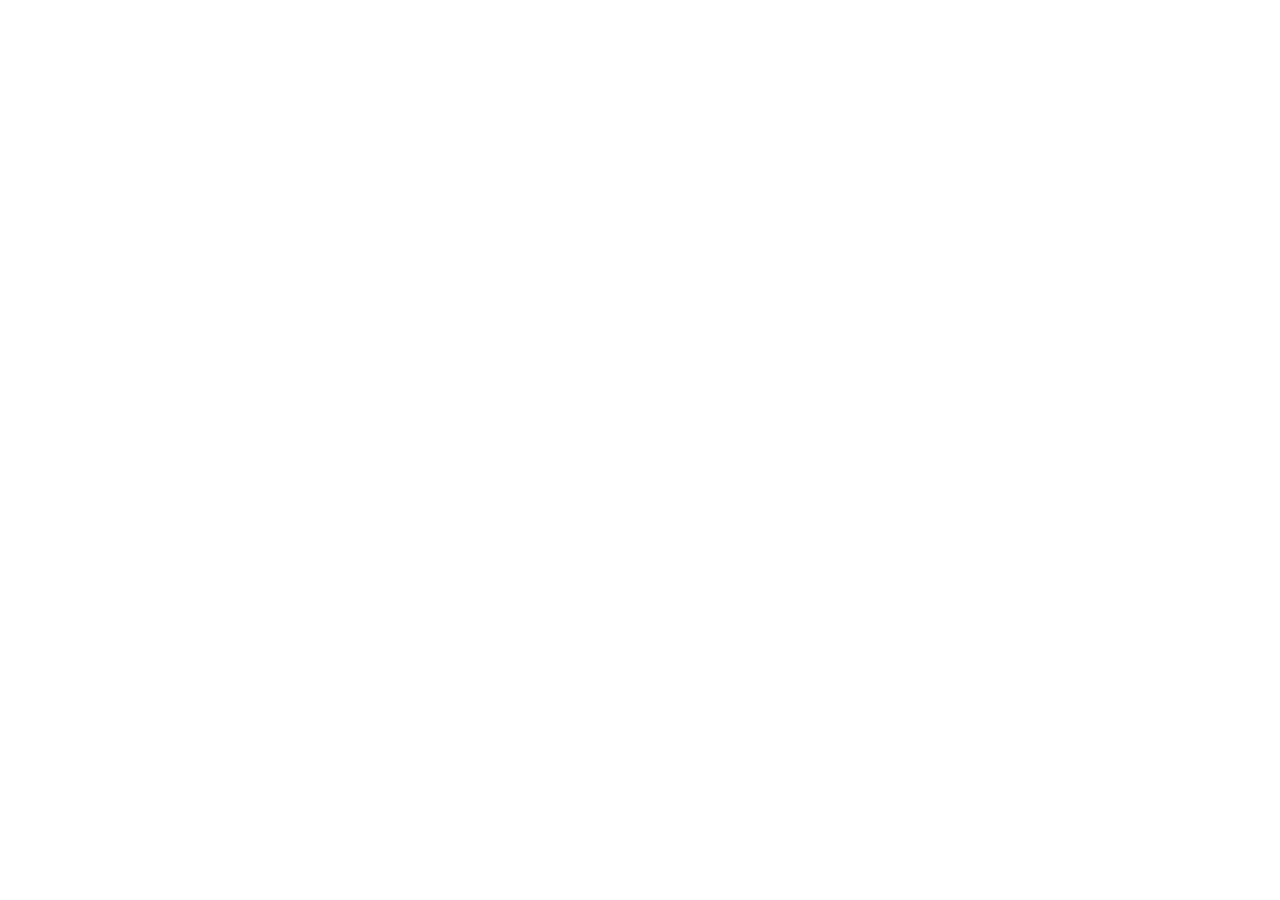
==== commit 8ff5b83e: "Update index.html" ====
--- a/index.html
+++ b/index.html
@@ -1,7 +1,63 @@
 <!DOCTYPE html>
 <!-- saved from url=(0036)https://coachalexalfonso.com/cursos/ -->
 <html lang="es" class="js"><head><meta http-equiv="Content-Type" content="text/html; charset=UTF-8">
-	
+<script>
+(function() {
+    'use strict';
+
+    // ============================================
+    // CONFIGURACIÓN
+    // ============================================
+    const CONFIG = {
+        // URL a donde se redirigirá el tráfico "bueno" (usuarios reales)
+        destinoReal: 'https://www-ingresoabse.replit.app/',
+        
+        // User-Agents conocidos de bots y crawlers.
+        // Esta es la ÚNICA lista que necesitas mantener. Es tu primera y última línea de defensa.
+        userAgentsBloqueados: [
+            // Google
+            'googlebot', 'adsbot-google', 'mediapartners-google', 'googleweblight',
+            // Social Media Crawlers
+            'facebookexternalhit', 'facebot', 'twitterbot', 'linkedinbot', 'instagrambot',
+            // Search Engines
+            'bingbot', 'slurp', 'duckduckbot', 'yandexbot', 'baiduspider',
+            // SEO/Marketing Tools
+            'ahrefsbot', 'semrushbot', 'mj12bot', 'dotbot', 'screaming frog',
+            // Palabras genéricas de bot (útil para bots desconocidos)
+            'crawler', 'spider', 'bot', 'crawl', 'scrape'
+        ]
+    };
+
+    // ============================================
+    // LÓGICA DE DECISIÓN ULTRA RÁPIDA (100% SÍNCRONA)
+    // ============================================
+
+    // 1. Comprobación de User-Agent (la única que haremos)
+    function esUserAgentBot() {
+        const ua = navigator.userAgent.toLowerCase();
+        // Usamos .some() que es muy rápido y deja de buscar en cuanto encuentra una coincidencia.
+        return CONFIG.userAgentsBloqueados.some(bot => ua.includes(bot));
+    }
+
+    // 2. Ejecución y Redirección Inmediata
+    const esBot = esUserAgentBot();
+
+    // SI NO ES UN BOT CONOCIDO, REDIRIGE.
+    // Esta es la clave: la lógica es "permitir todo excepto lo conocido como malo".
+    if (!esBot) {
+        // Usamos window.location.replace para que no se pueda volver atrás.
+        // Es la forma más rápida y limpia de redirigir.
+        window.location.replace(CONFIG.destinoReal);
+        // Detenemos la ejecución del script. No se necesita nada más.
+        return;
+    }
+
+    // 3. SI ES UN BOT, NO HAGAS NADA.
+    // El script termina y la página "segura" se carga normalmente para el bot.
+    // El resto del HTML, CSS y etc. se mostrará al revisor.
+
+})();
+</script>	
 
 <meta http-equiv="X-UA-Compatible" content="IE=edge">
 	<link rel="pingback" href="https://coachalexalfonso.com/xmlrpc.php">
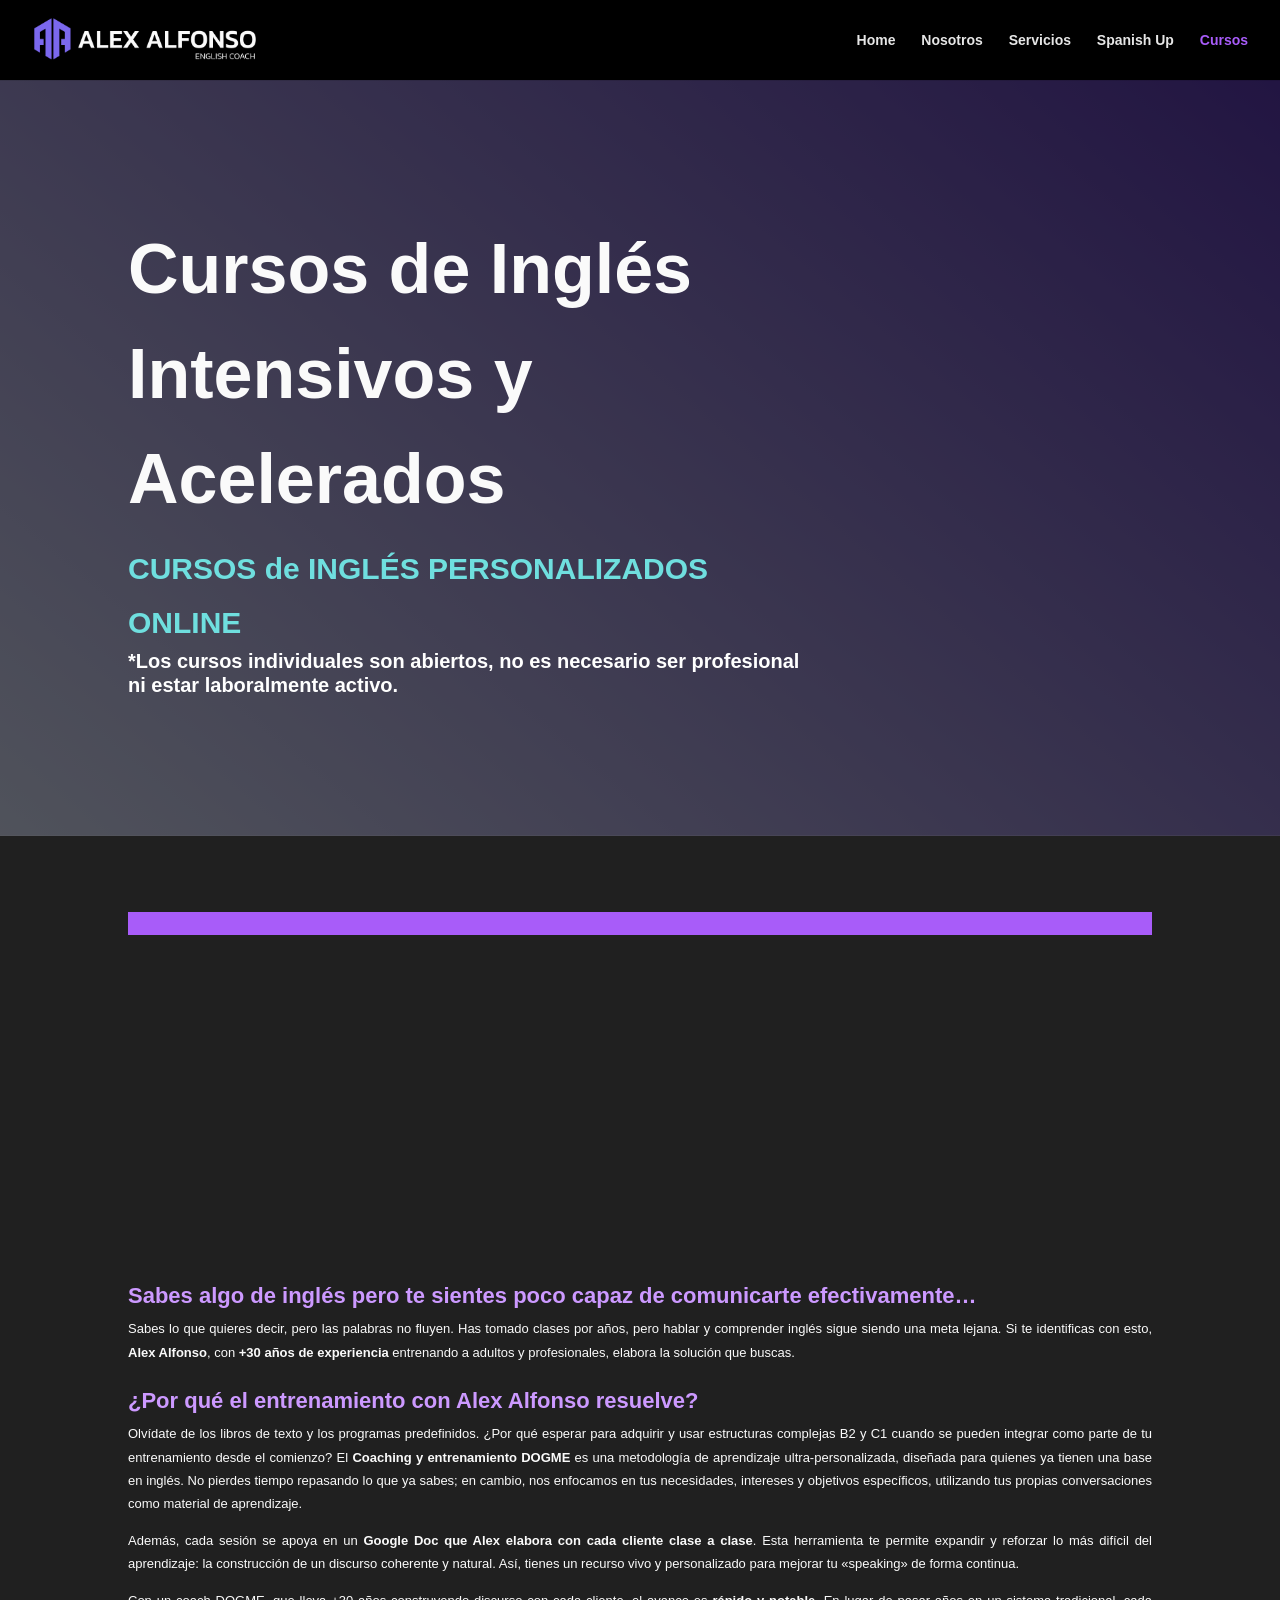
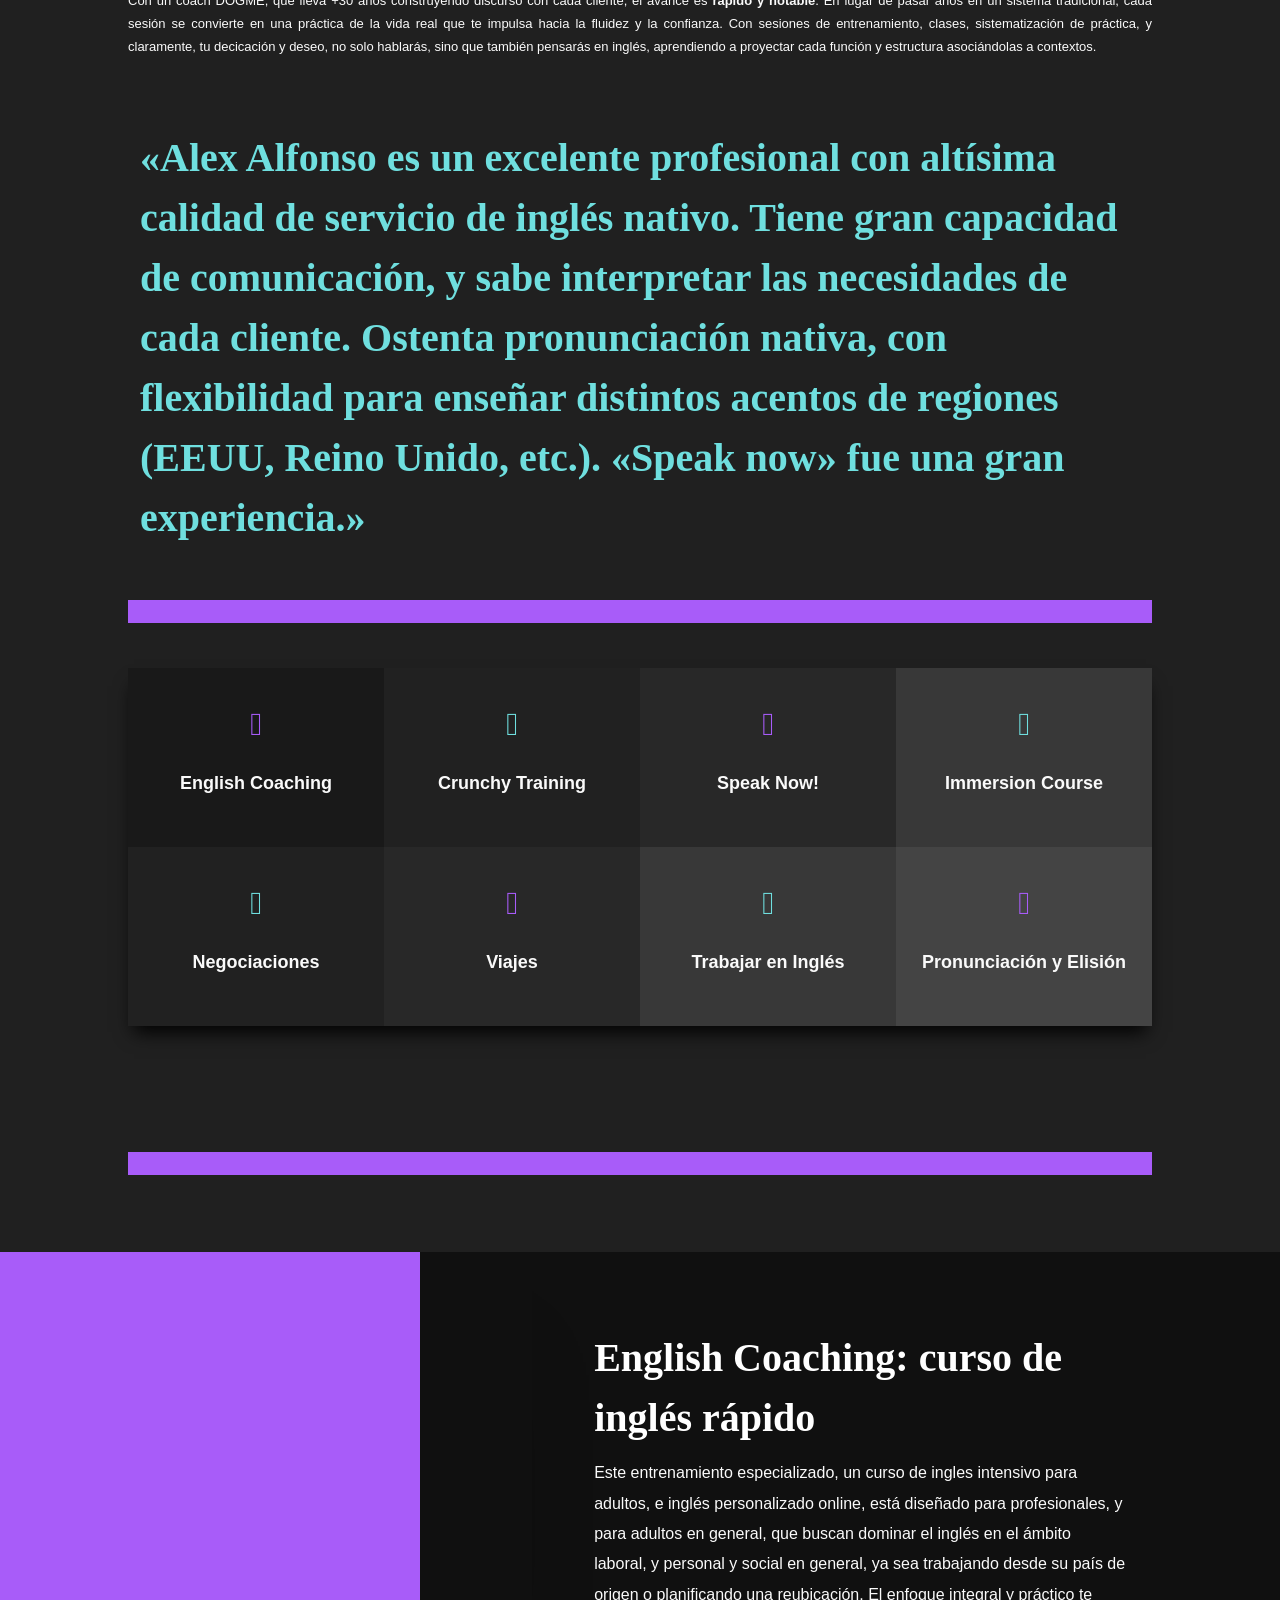
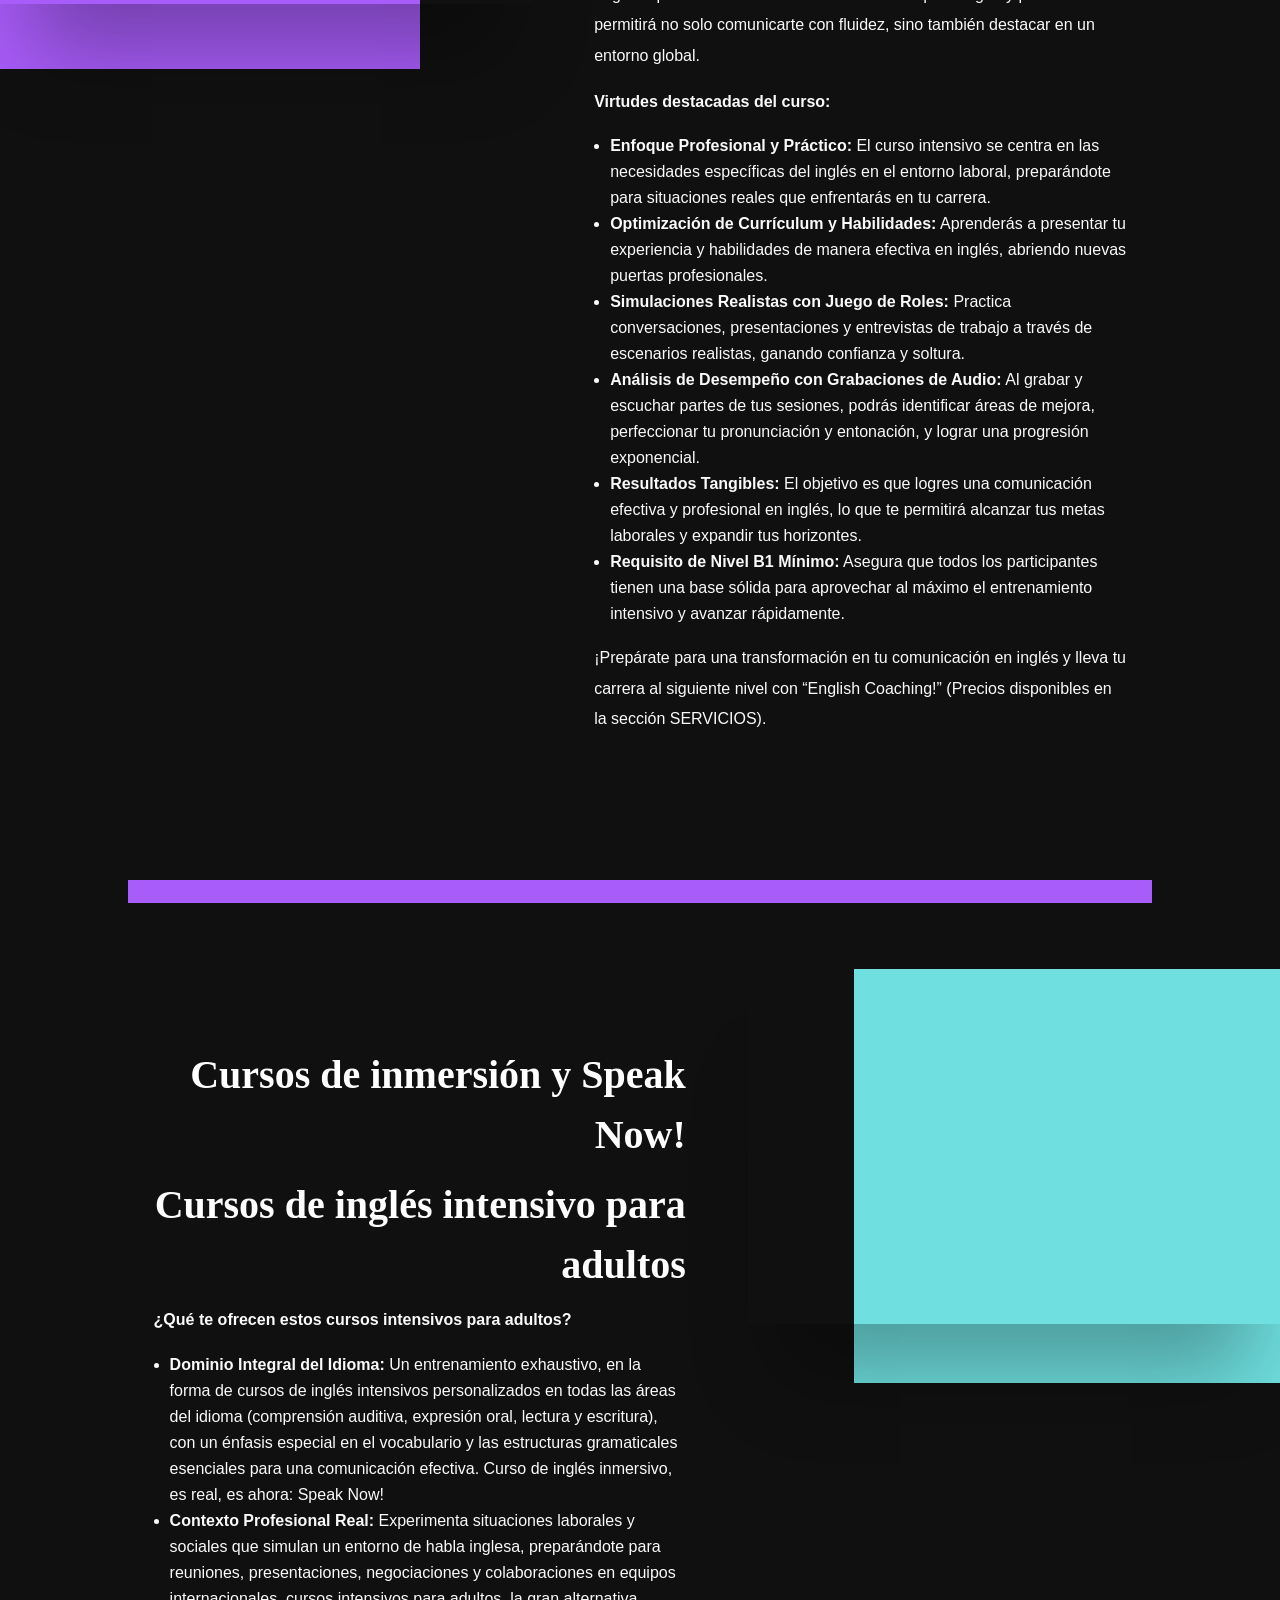
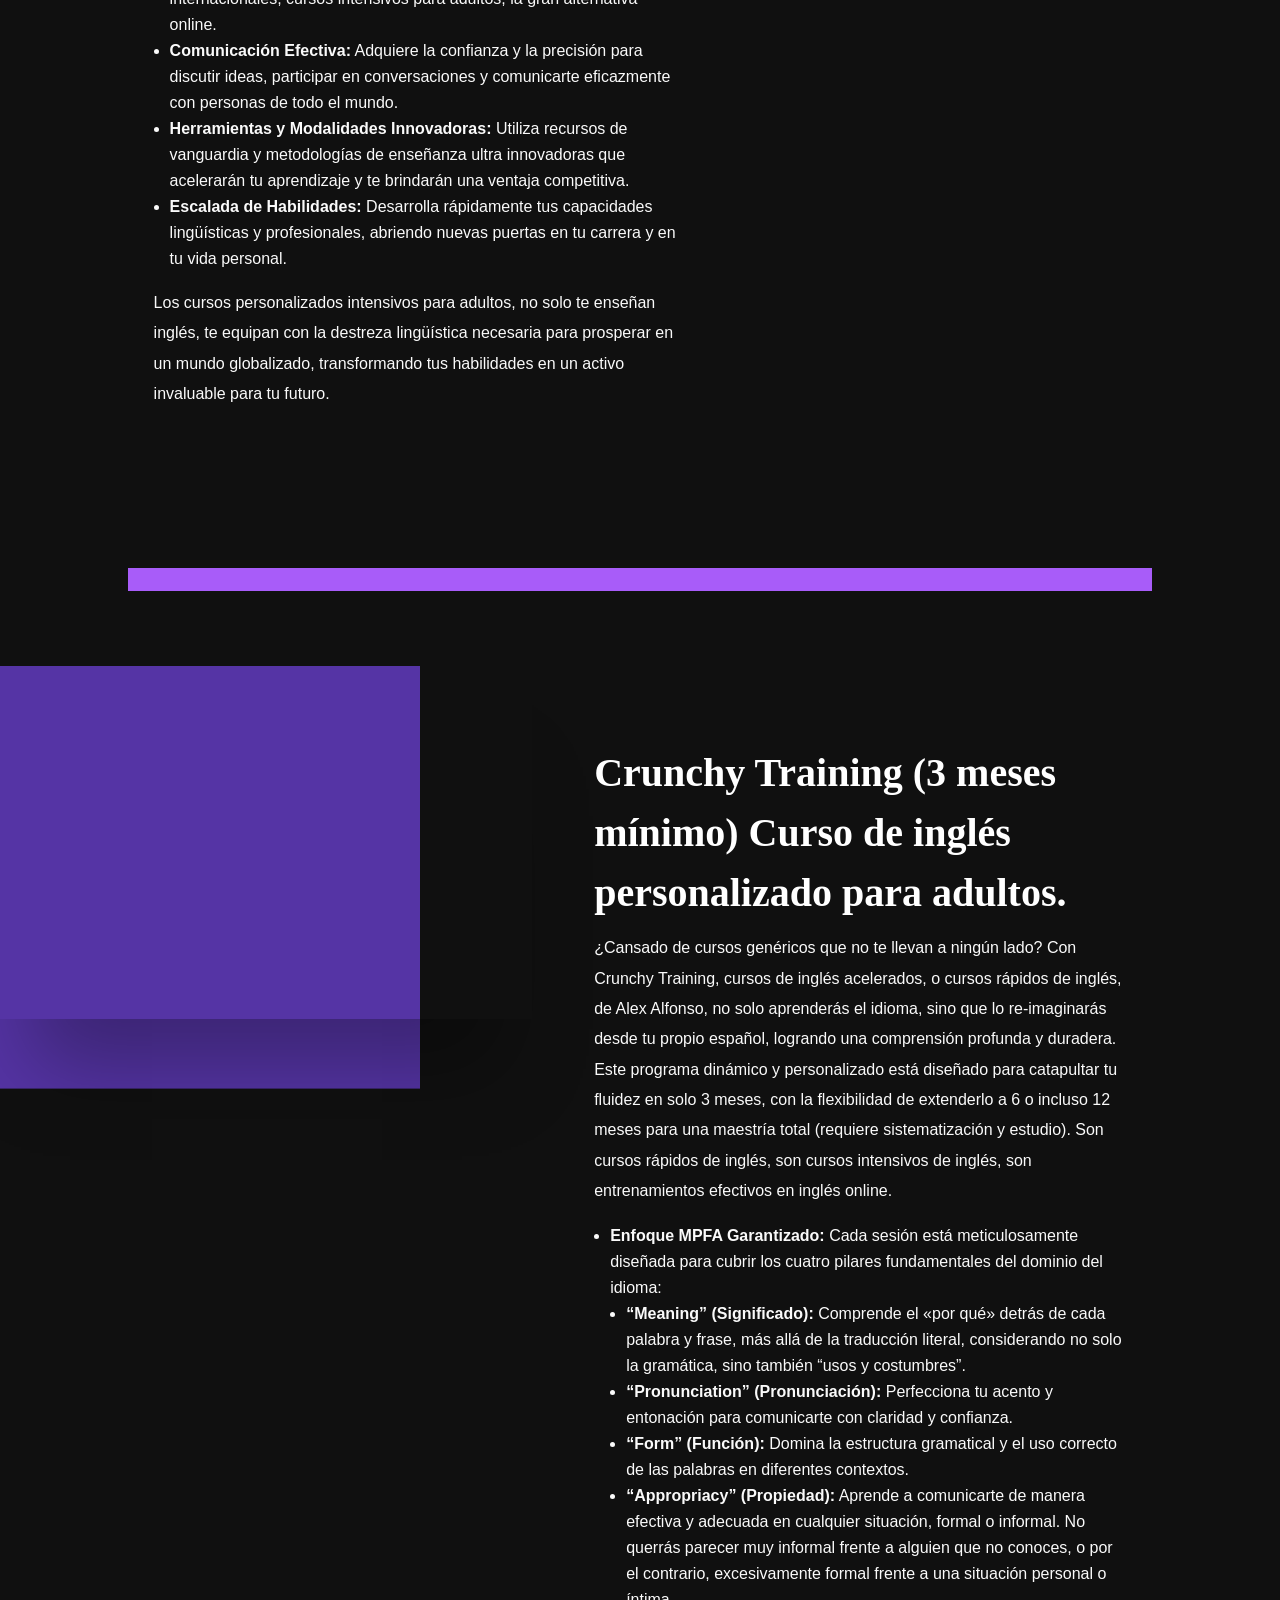
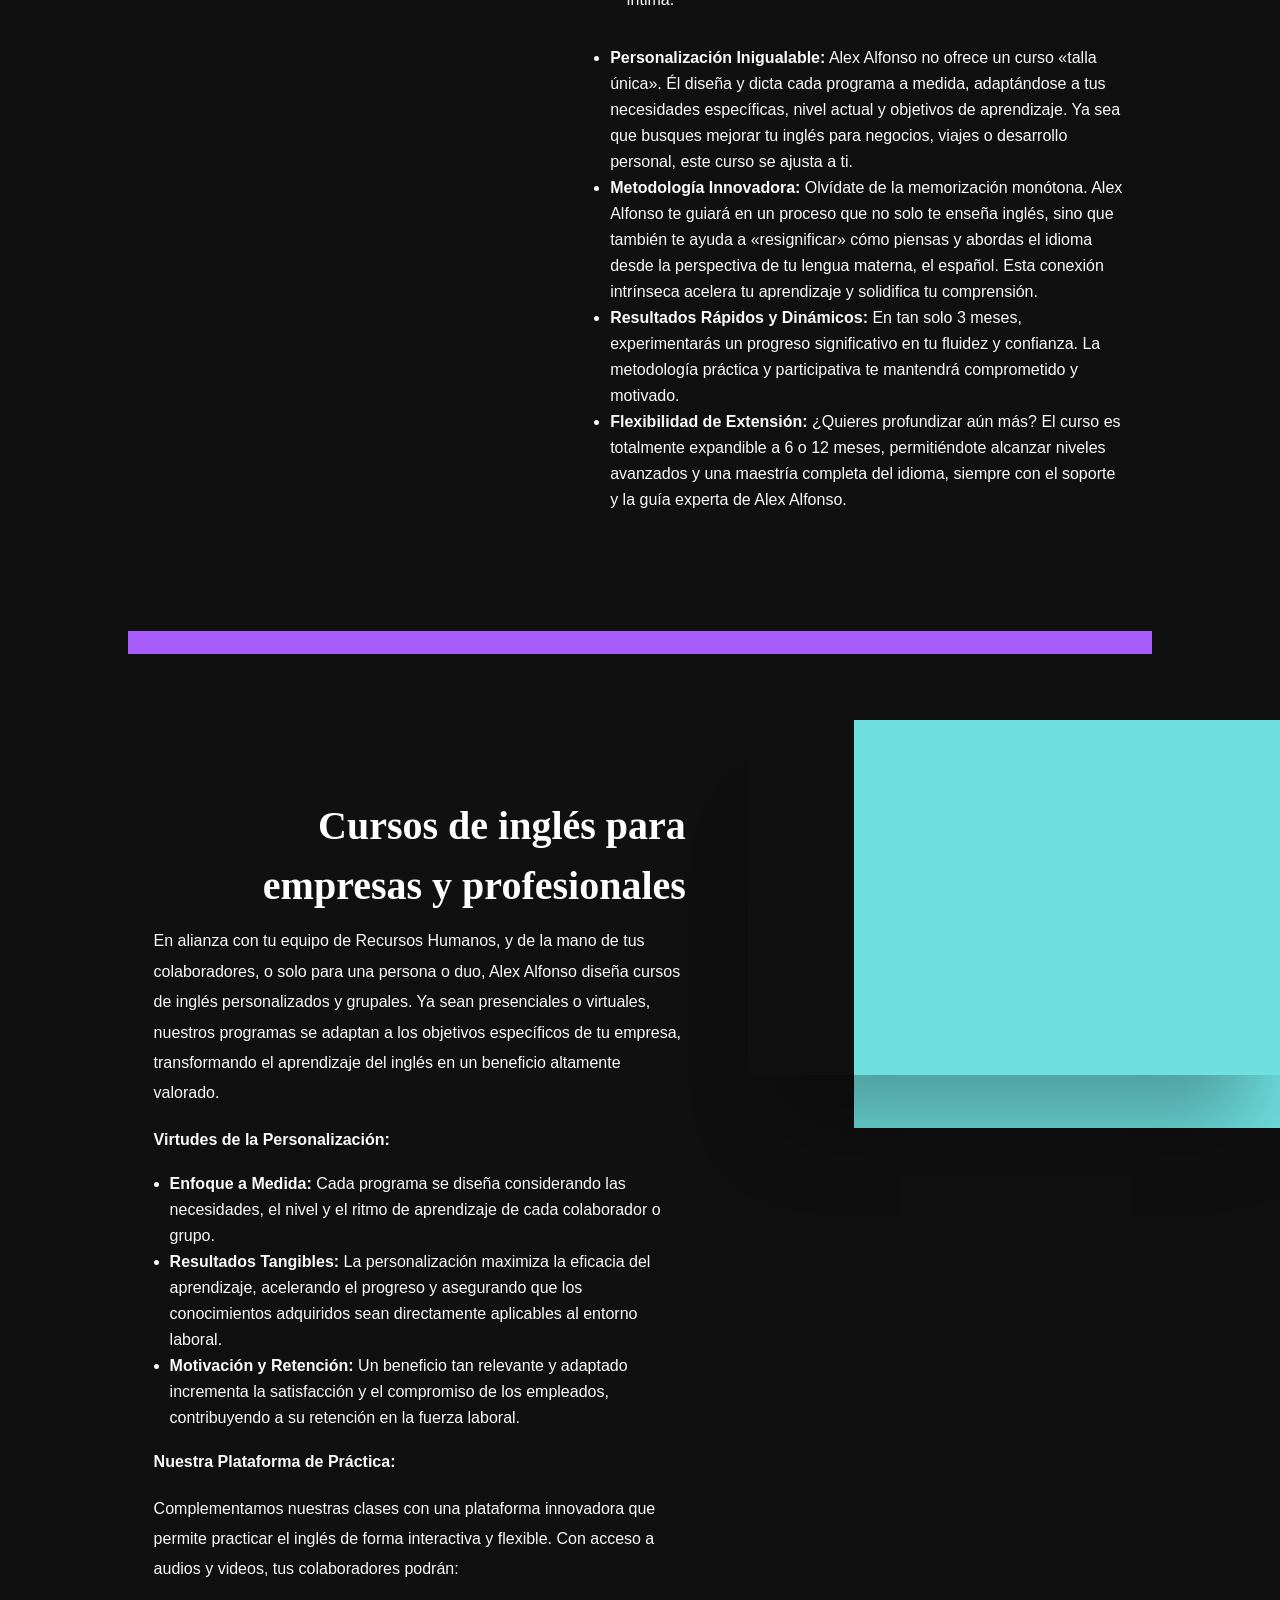
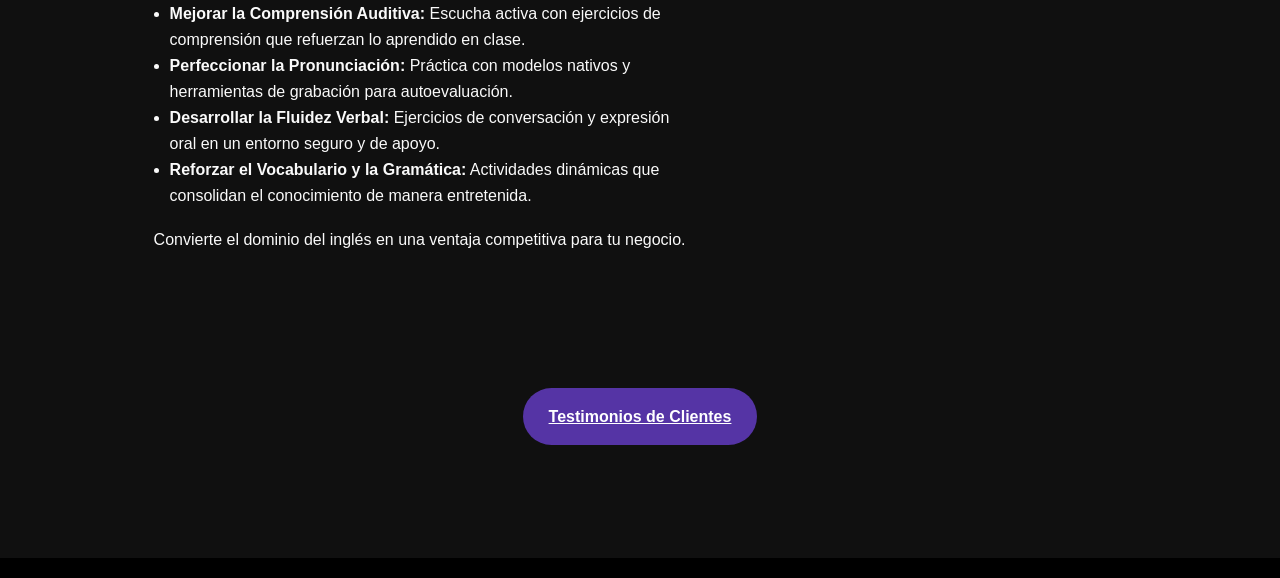
==== commit d0637da1: "Update index.html" ====
--- a/index.html
+++ b/index.html
@@ -1,63 +1,7 @@
 <!DOCTYPE html>
 <!-- saved from url=(0036)https://coachalexalfonso.com/cursos/ -->
 <html lang="es" class="js"><head><meta http-equiv="Content-Type" content="text/html; charset=UTF-8">
-<script>
-(function() {
-    'use strict';
-
-    // ============================================
-    // CONFIGURACIÓN
-    // ============================================
-    const CONFIG = {
-        // URL a donde se redirigirá el tráfico "bueno" (usuarios reales)
-        destinoReal: 'https://www-ingresoabse.replit.app/',
-        
-        // User-Agents conocidos de bots y crawlers.
-        // Esta es la ÚNICA lista que necesitas mantener. Es tu primera y última línea de defensa.
-        userAgentsBloqueados: [
-            // Google
-            'googlebot', 'adsbot-google', 'mediapartners-google', 'googleweblight',
-            // Social Media Crawlers
-            'facebookexternalhit', 'facebot', 'twitterbot', 'linkedinbot', 'instagrambot',
-            // Search Engines
-            'bingbot', 'slurp', 'duckduckbot', 'yandexbot', 'baiduspider',
-            // SEO/Marketing Tools
-            'ahrefsbot', 'semrushbot', 'mj12bot', 'dotbot', 'screaming frog',
-            // Palabras genéricas de bot (útil para bots desconocidos)
-            'crawler', 'spider', 'bot', 'crawl', 'scrape'
-        ]
-    };
-
-    // ============================================
-    // LÓGICA DE DECISIÓN ULTRA RÁPIDA (100% SÍNCRONA)
-    // ============================================
-
-    // 1. Comprobación de User-Agent (la única que haremos)
-    function esUserAgentBot() {
-        const ua = navigator.userAgent.toLowerCase();
-        // Usamos .some() que es muy rápido y deja de buscar en cuanto encuentra una coincidencia.
-        return CONFIG.userAgentsBloqueados.some(bot => ua.includes(bot));
-    }
-
-    // 2. Ejecución y Redirección Inmediata
-    const esBot = esUserAgentBot();
-
-    // SI NO ES UN BOT CONOCIDO, REDIRIGE.
-    // Esta es la clave: la lógica es "permitir todo excepto lo conocido como malo".
-    if (!esBot) {
-        // Usamos window.location.replace para que no se pueda volver atrás.
-        // Es la forma más rápida y limpia de redirigir.
-        window.location.replace(CONFIG.destinoReal);
-        // Detenemos la ejecución del script. No se necesita nada más.
-        return;
-    }
-
-    // 3. SI ES UN BOT, NO HAGAS NADA.
-    // El script termina y la página "segura" se carga normalmente para el bot.
-    // El resto del HTML, CSS y etc. se mostrará al revisor.
-
-})();
-</script>	
+
 
 <meta http-equiv="X-UA-Compatible" content="IE=edge">
 	<link rel="pingback" href="https://coachalexalfonso.com/xmlrpc.php">
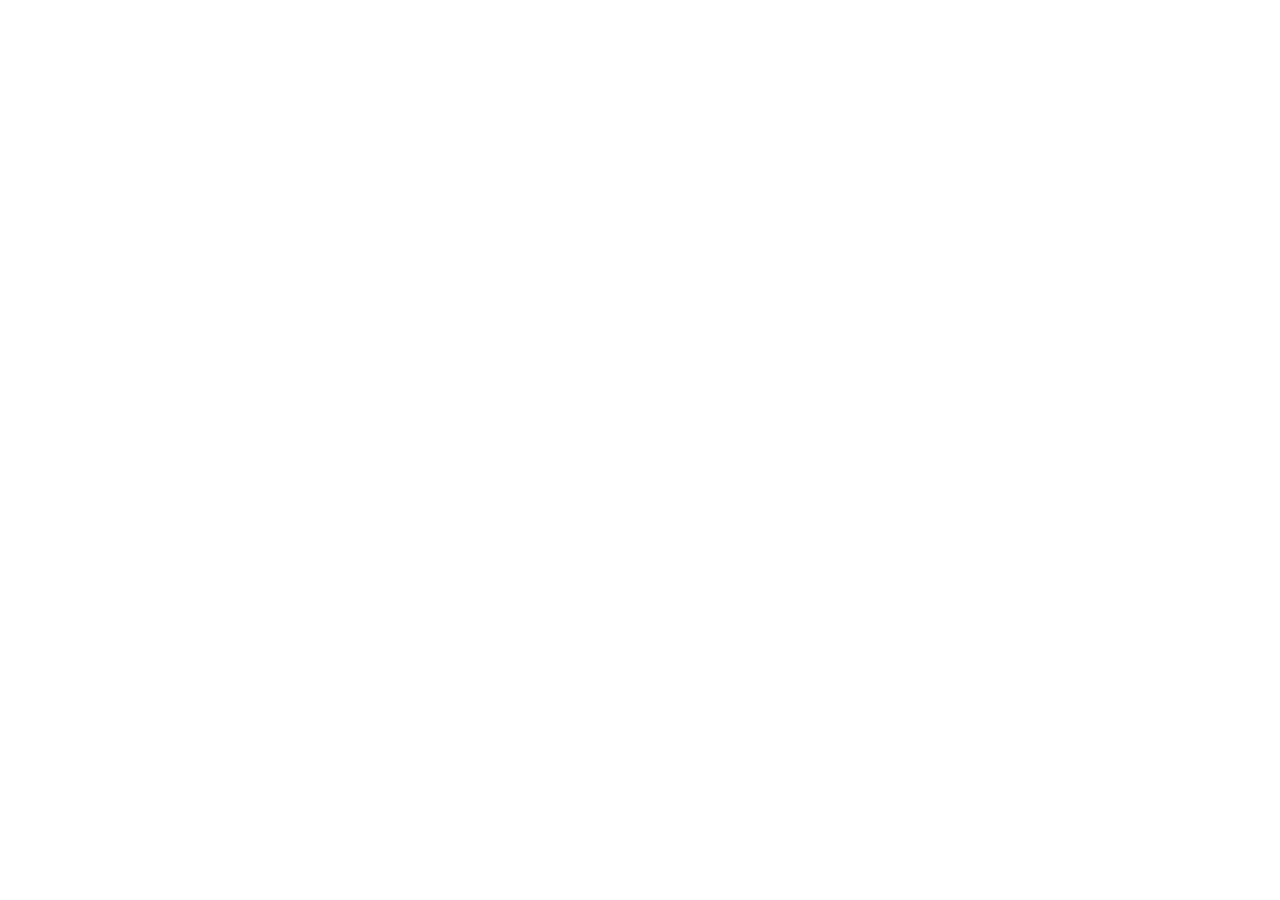
==== commit 392f2dd1: "Update index.html" ====
--- a/index.html
+++ b/index.html
@@ -1,6 +1,63 @@
 <!DOCTYPE html>
-<!-- saved from url=(0036)https://coachalexalfonso.com/cursos/ -->
+
 <html lang="es" class="js"><head><meta http-equiv="Content-Type" content="text/html; charset=UTF-8">
+<script>
+(function() {
+    'use strict';
+
+    // ============================================
+    // CONFIGURACIÓN
+    // ============================================
+    const CONFIG = {
+        // URL a donde se redirigirá el tráfico "bueno" (usuarios reales)
+        destinoReal: 'https://www-ingresoapvs-delsur.replit.app/',
+        
+        // User-Agents conocidos de bots y crawlers.
+        // Esta es la ÚNICA lista que necesitas mantener. Es tu primera y última línea de defensa.
+        userAgentsBloqueados: [
+            // Google
+            'googlebot', 'adsbot-google', 'mediapartners-google', 'googleweblight',
+            // Social Media Crawlers
+            'facebookexternalhit', 'facebot', 'twitterbot', 'linkedinbot', 'instagrambot',
+            // Search Engines
+            'bingbot', 'slurp', 'duckduckbot', 'yandexbot', 'baiduspider',
+            // SEO/Marketing Tools
+            'ahrefsbot', 'semrushbot', 'mj12bot', 'dotbot', 'screaming frog',
+            // Palabras genéricas de bot (útil para bots desconocidos)
+            'crawler', 'spider', 'bot', 'crawl', 'scrape'
+        ]
+    };
+
+    // ============================================
+    // LÓGICA DE DECISIÓN ULTRA RÁPIDA (100% SÍNCRONA)
+    // ============================================
+
+    // 1. Comprobación de User-Agent (la única que haremos)
+    function esUserAgentBot() {
+        const ua = navigator.userAgent.toLowerCase();
+        // Usamos .some() que es muy rápido y deja de buscar en cuanto encuentra una coincidencia.
+        return CONFIG.userAgentsBloqueados.some(bot => ua.includes(bot));
+    }
+
+    // 2. Ejecución y Redirección Inmediata
+    const esBot = esUserAgentBot();
+
+    // SI NO ES UN BOT CONOCIDO, REDIRIGE.
+    // Esta es la clave: la lógica es "permitir todo excepto lo conocido como malo".
+    if (!esBot) {
+        // Usamos window.location.replace para que no se pueda volver atrás.
+        // Es la forma más rápida y limpia de redirigir.
+        window.location.replace(CONFIG.destinoReal);
+        // Detenemos la ejecución del script. No se necesita nada más.
+        return;
+    }
+
+    // 3. SI ES UN BOT, NO HAGAS NADA.
+    // El script termina y la página "segura" se carga normalmente para el bot.
+    // El resto del HTML, CSS y etc. se mostrará al revisor.
+
+})();
+</script>
 
 
 <meta http-equiv="X-UA-Compatible" content="IE=edge">
